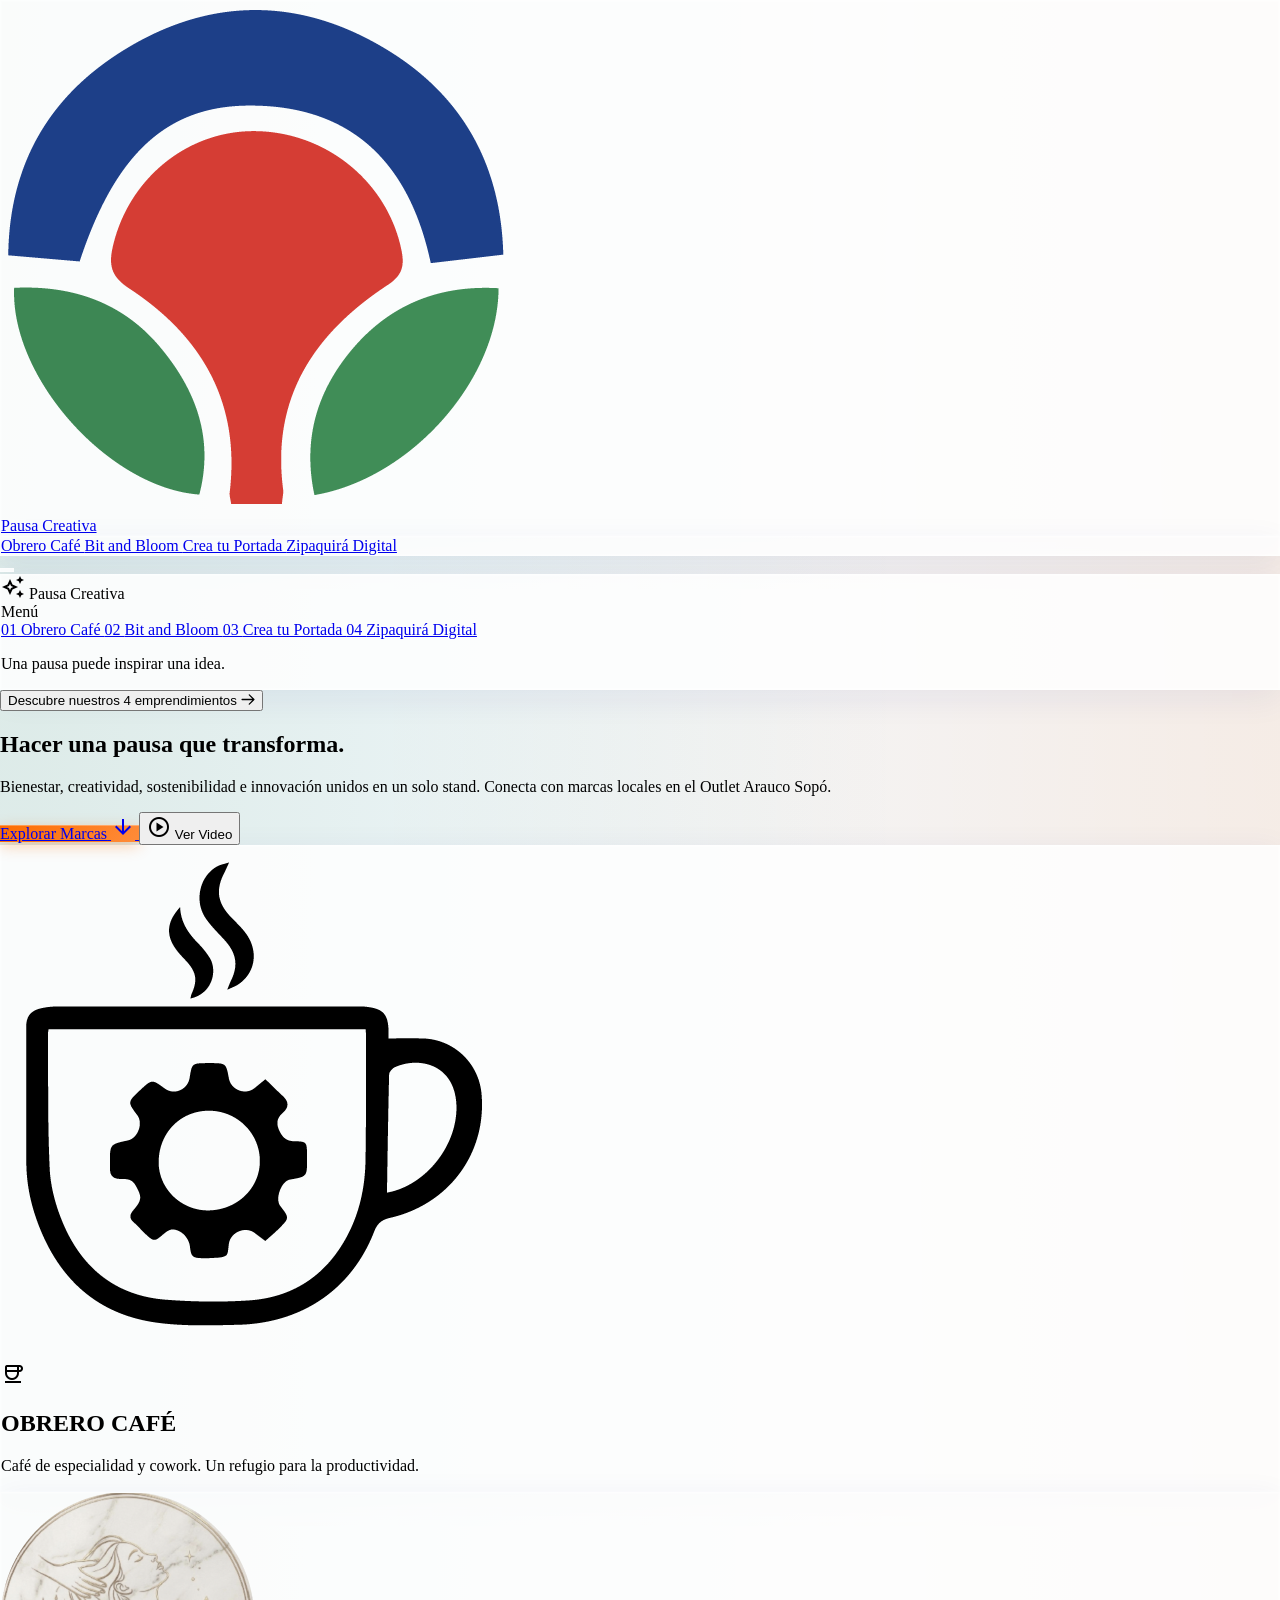
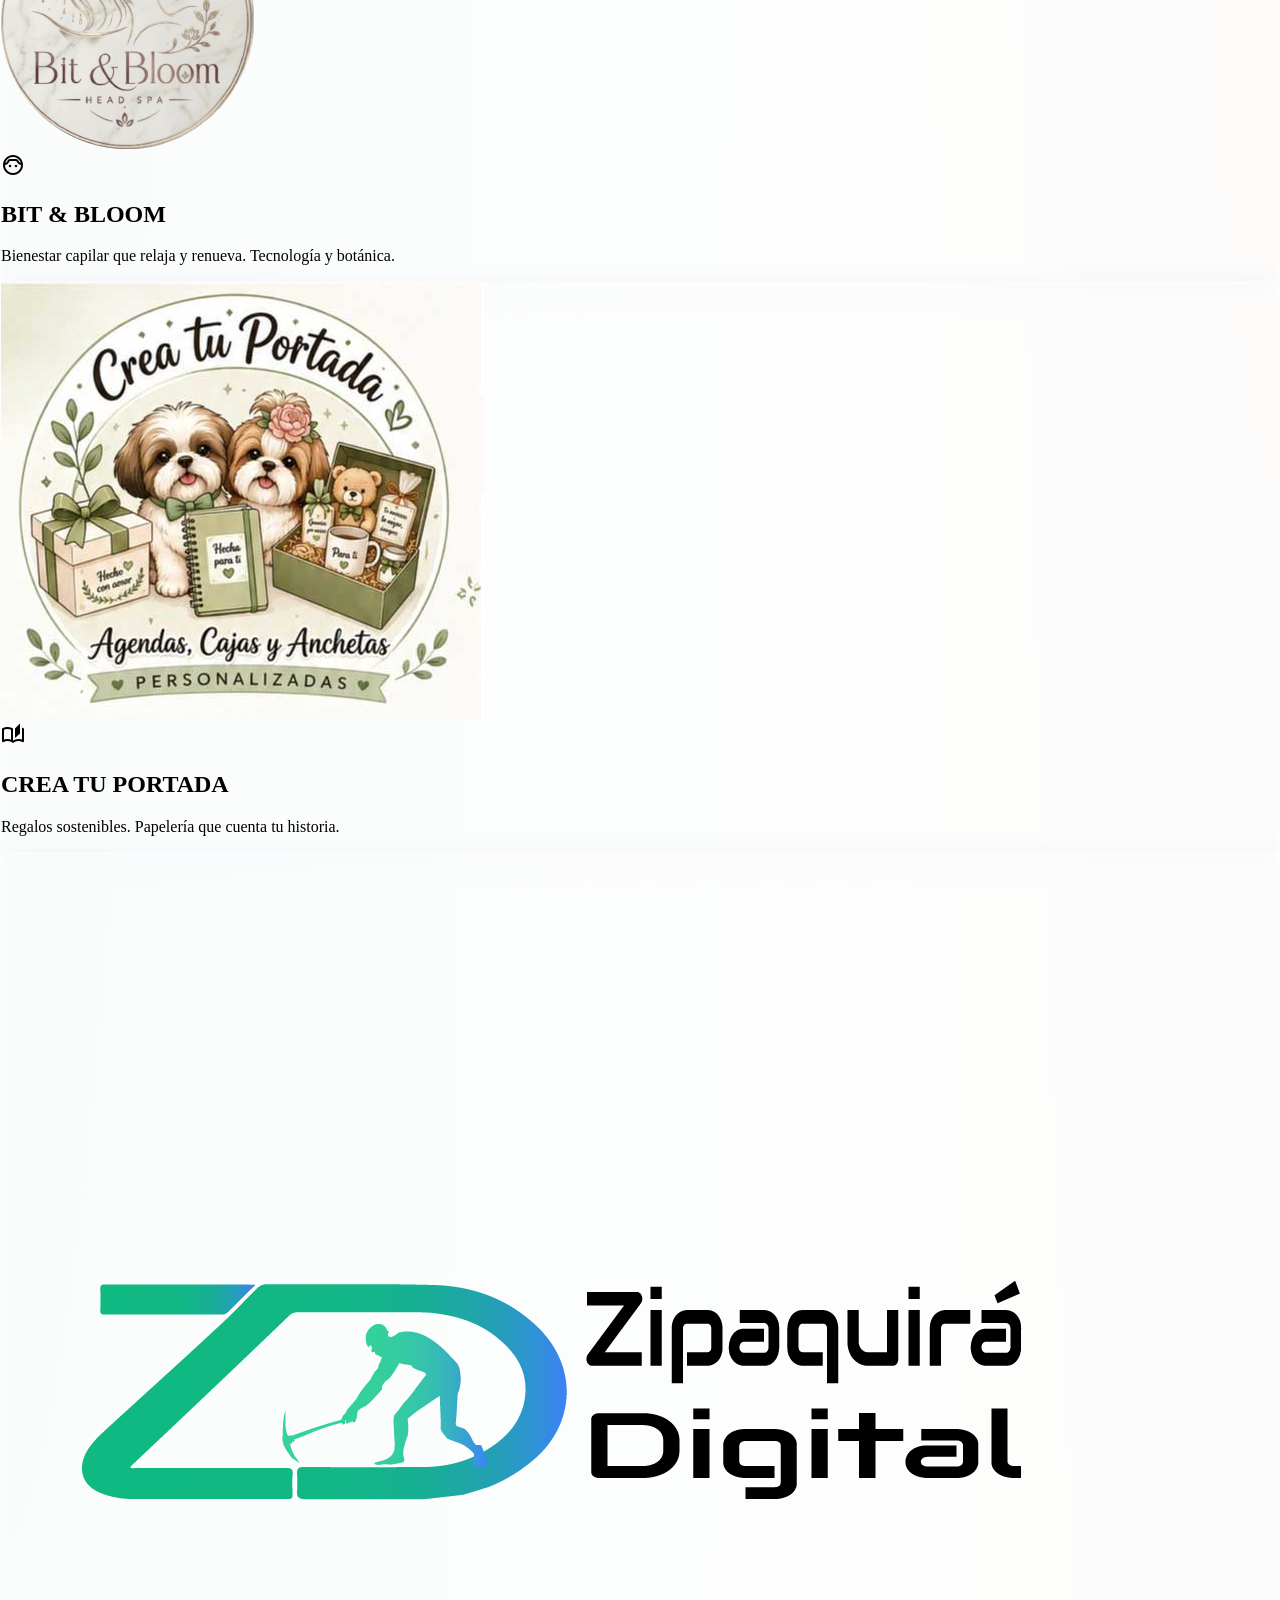
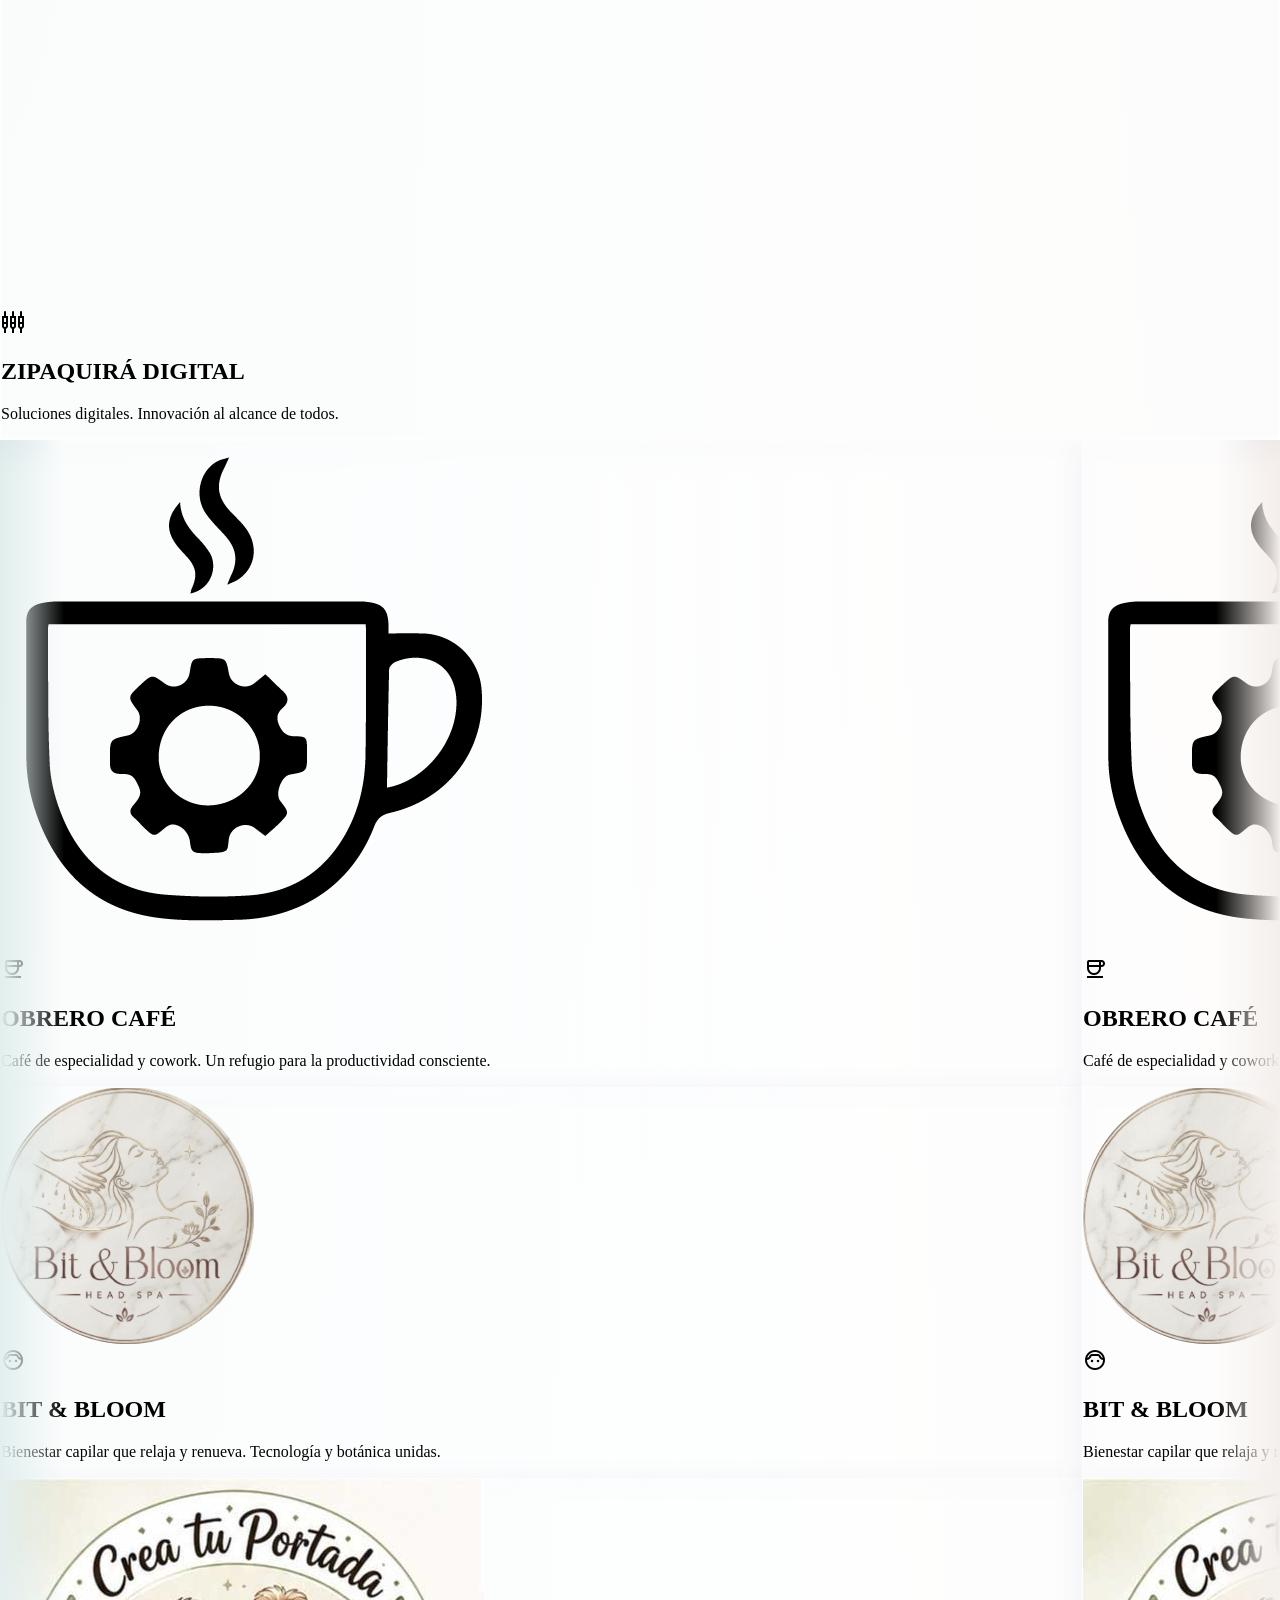
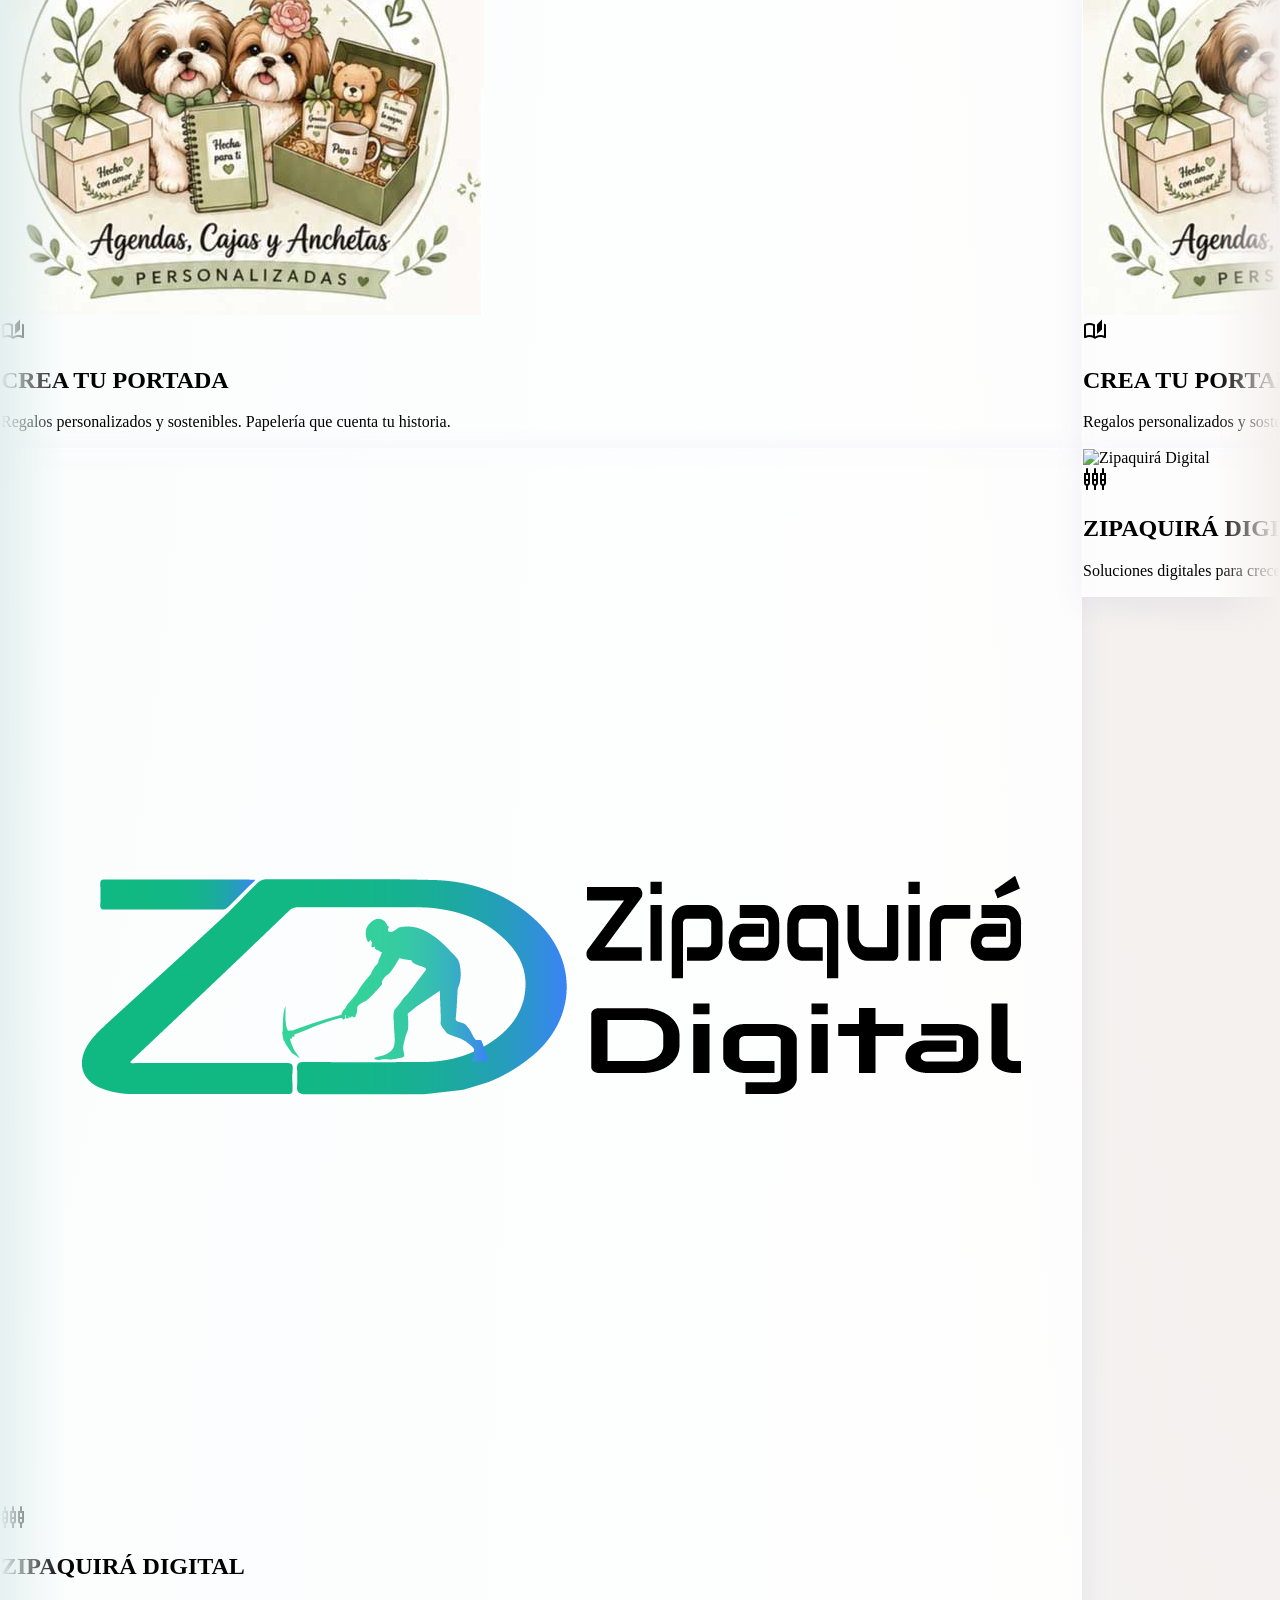
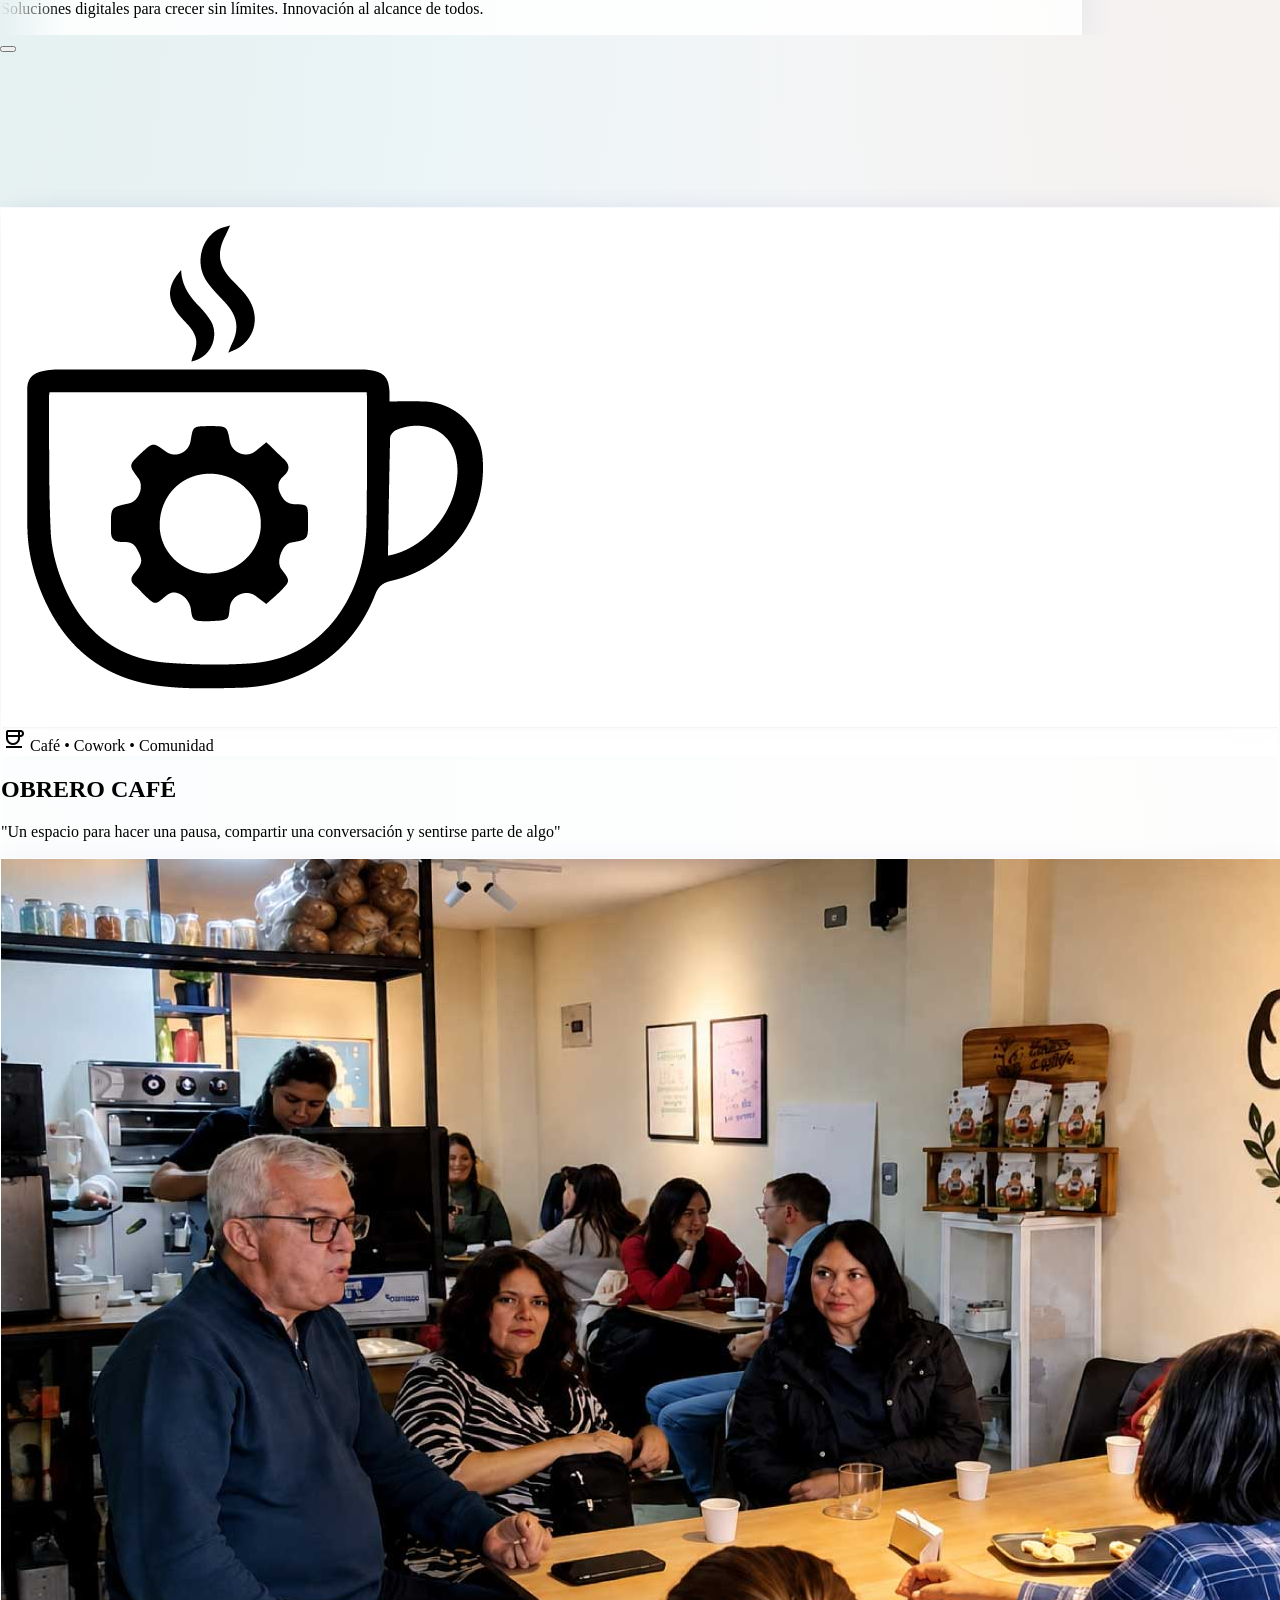
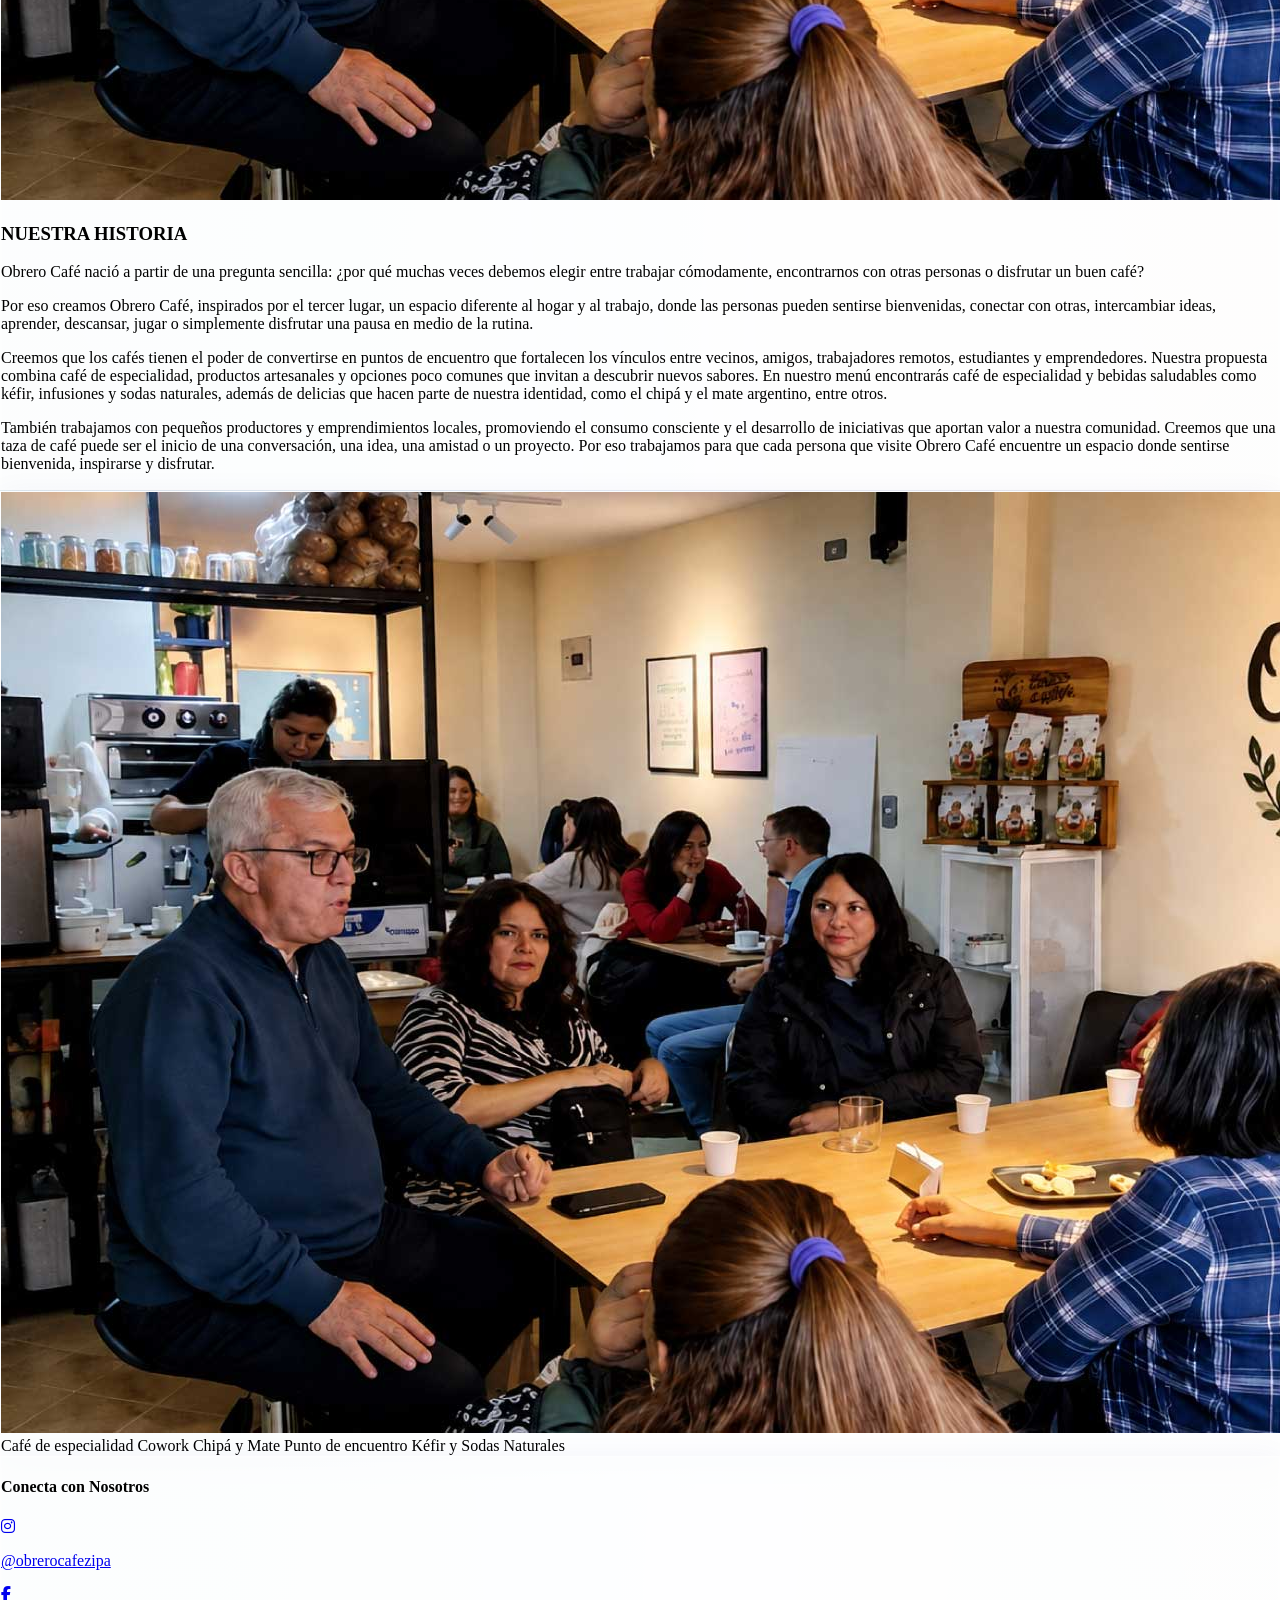
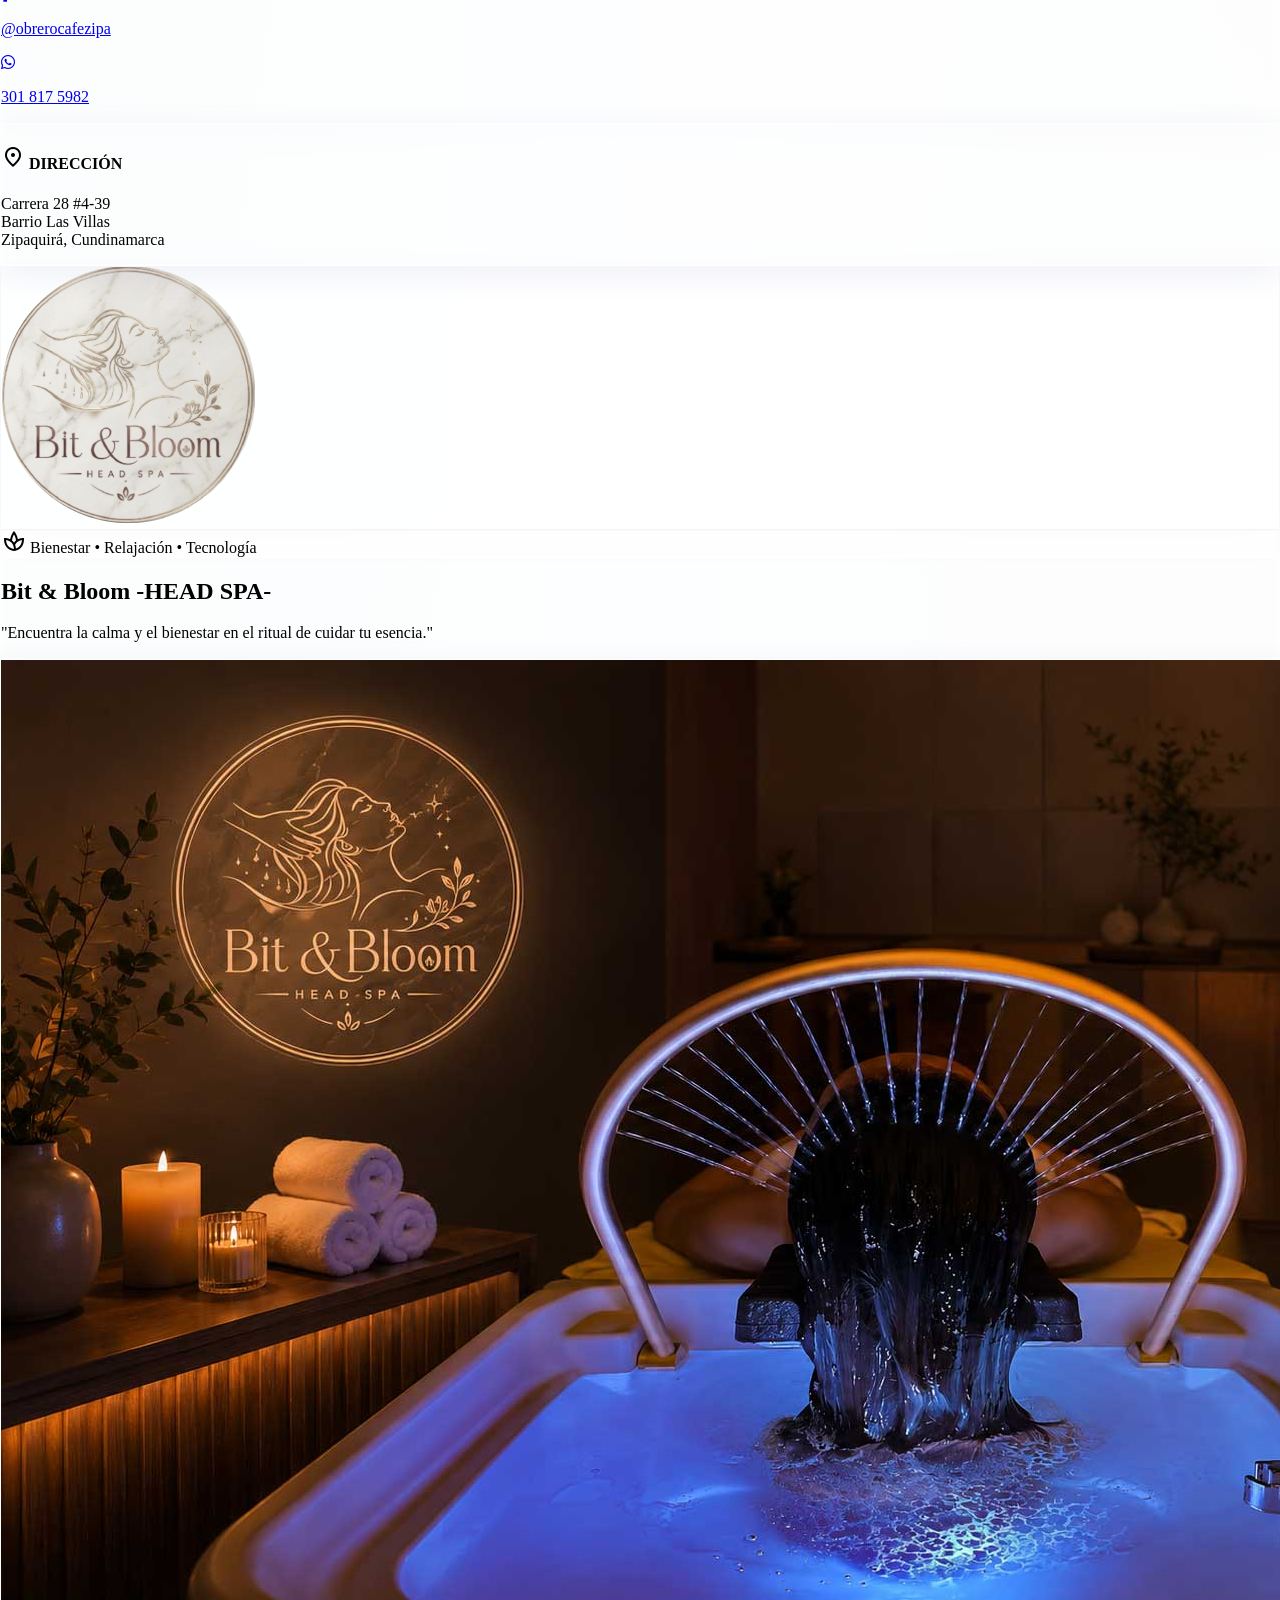
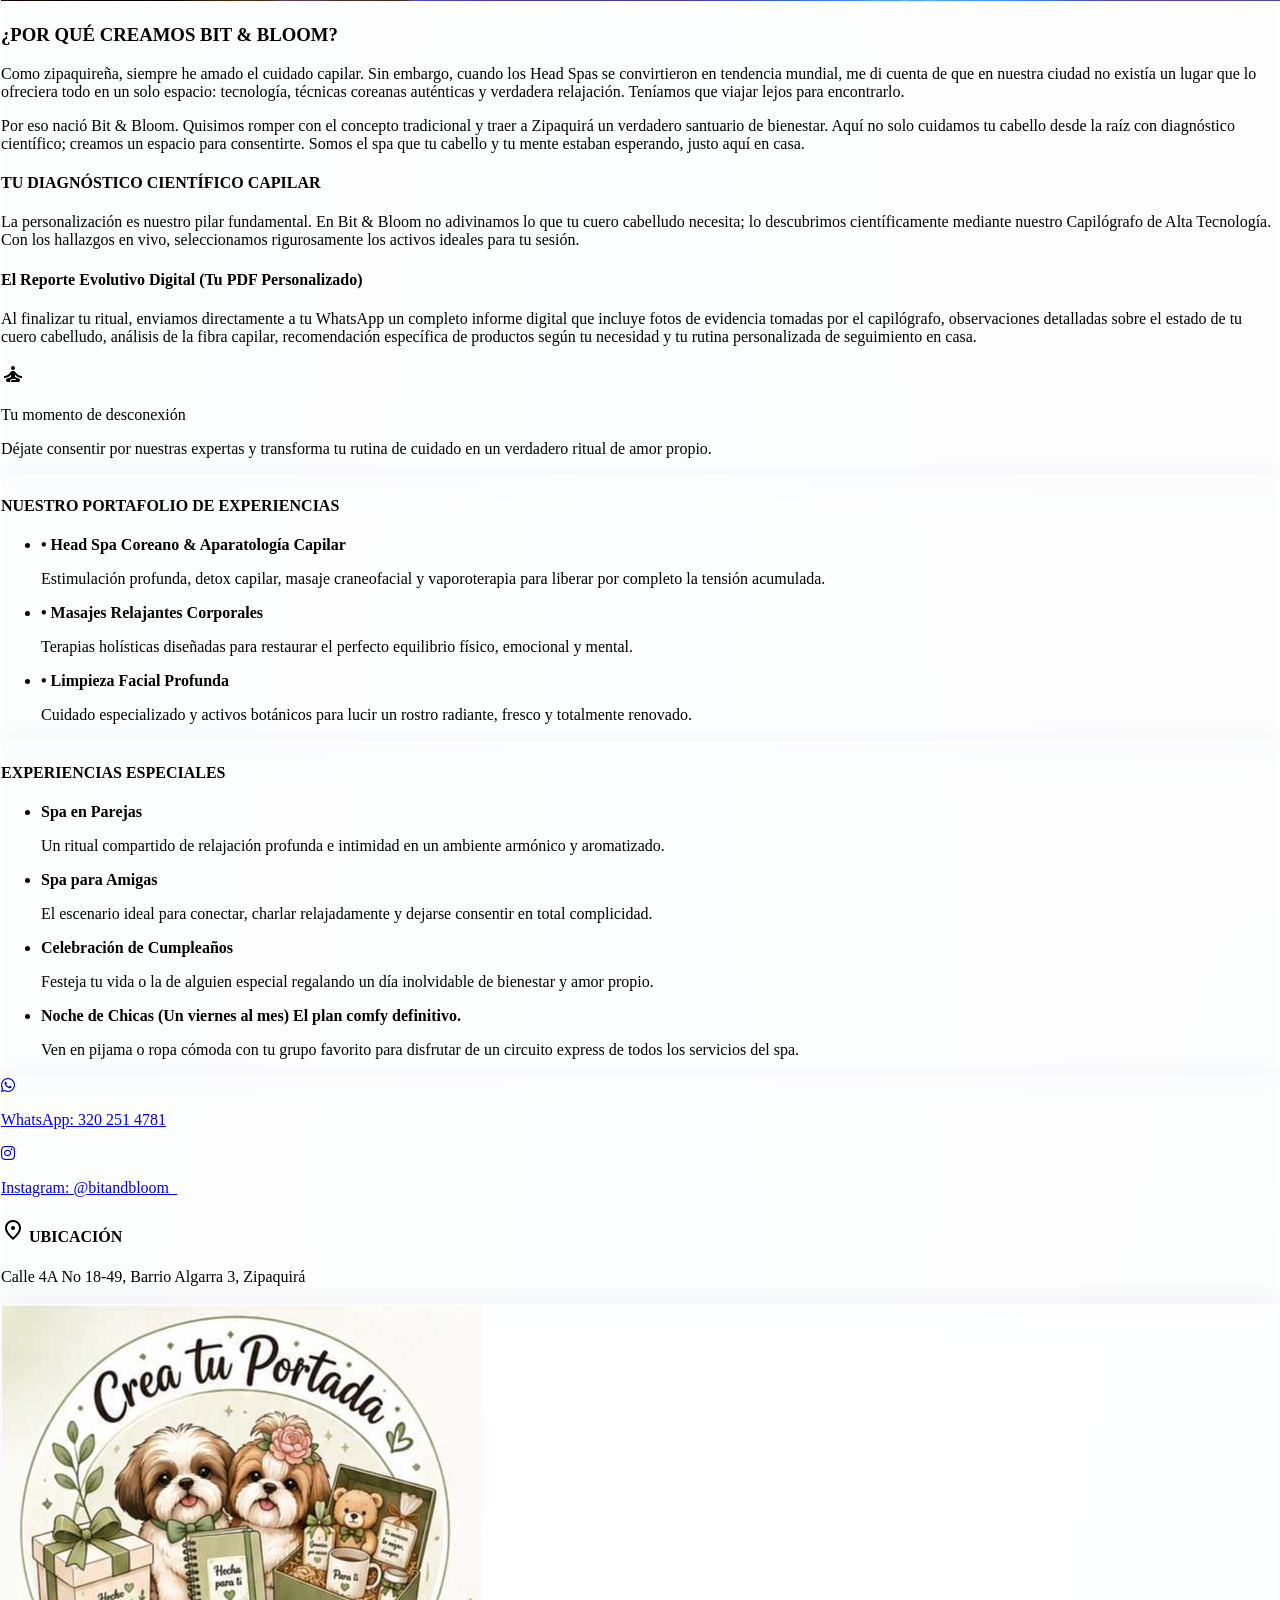
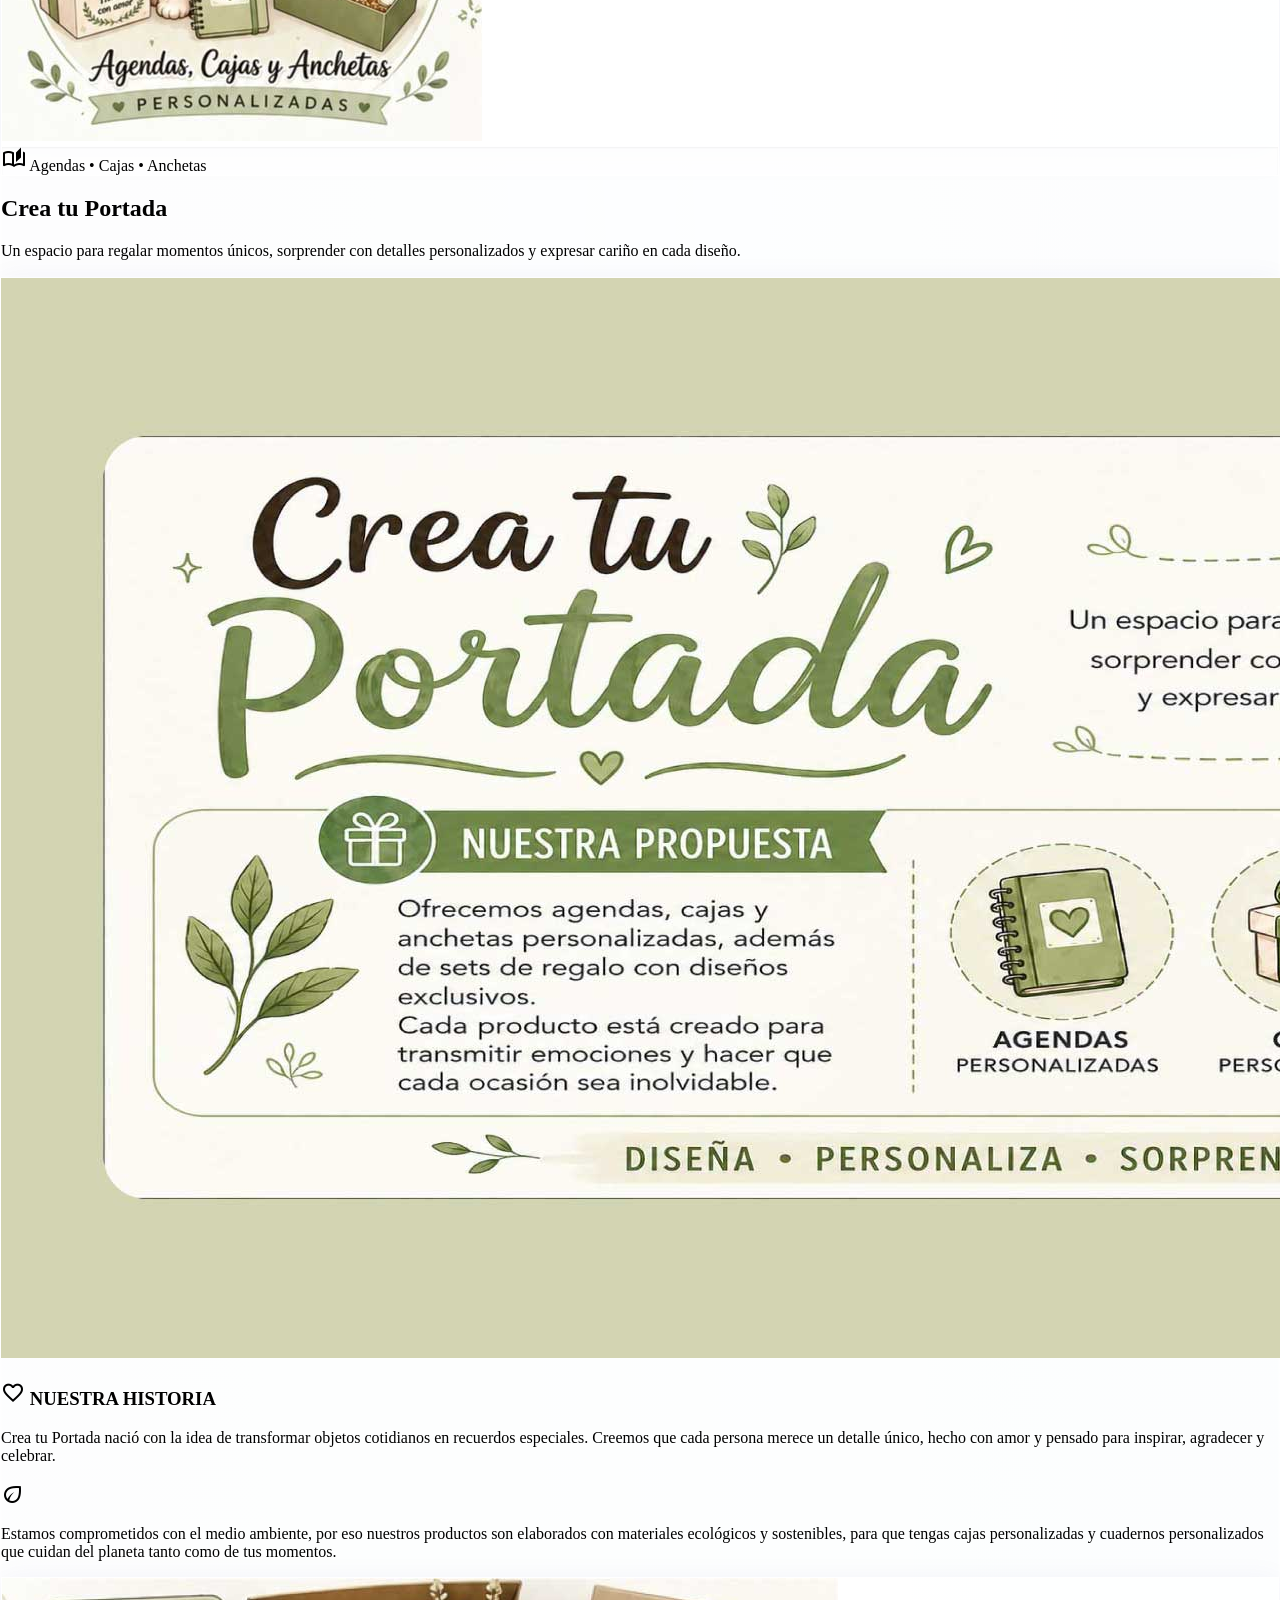
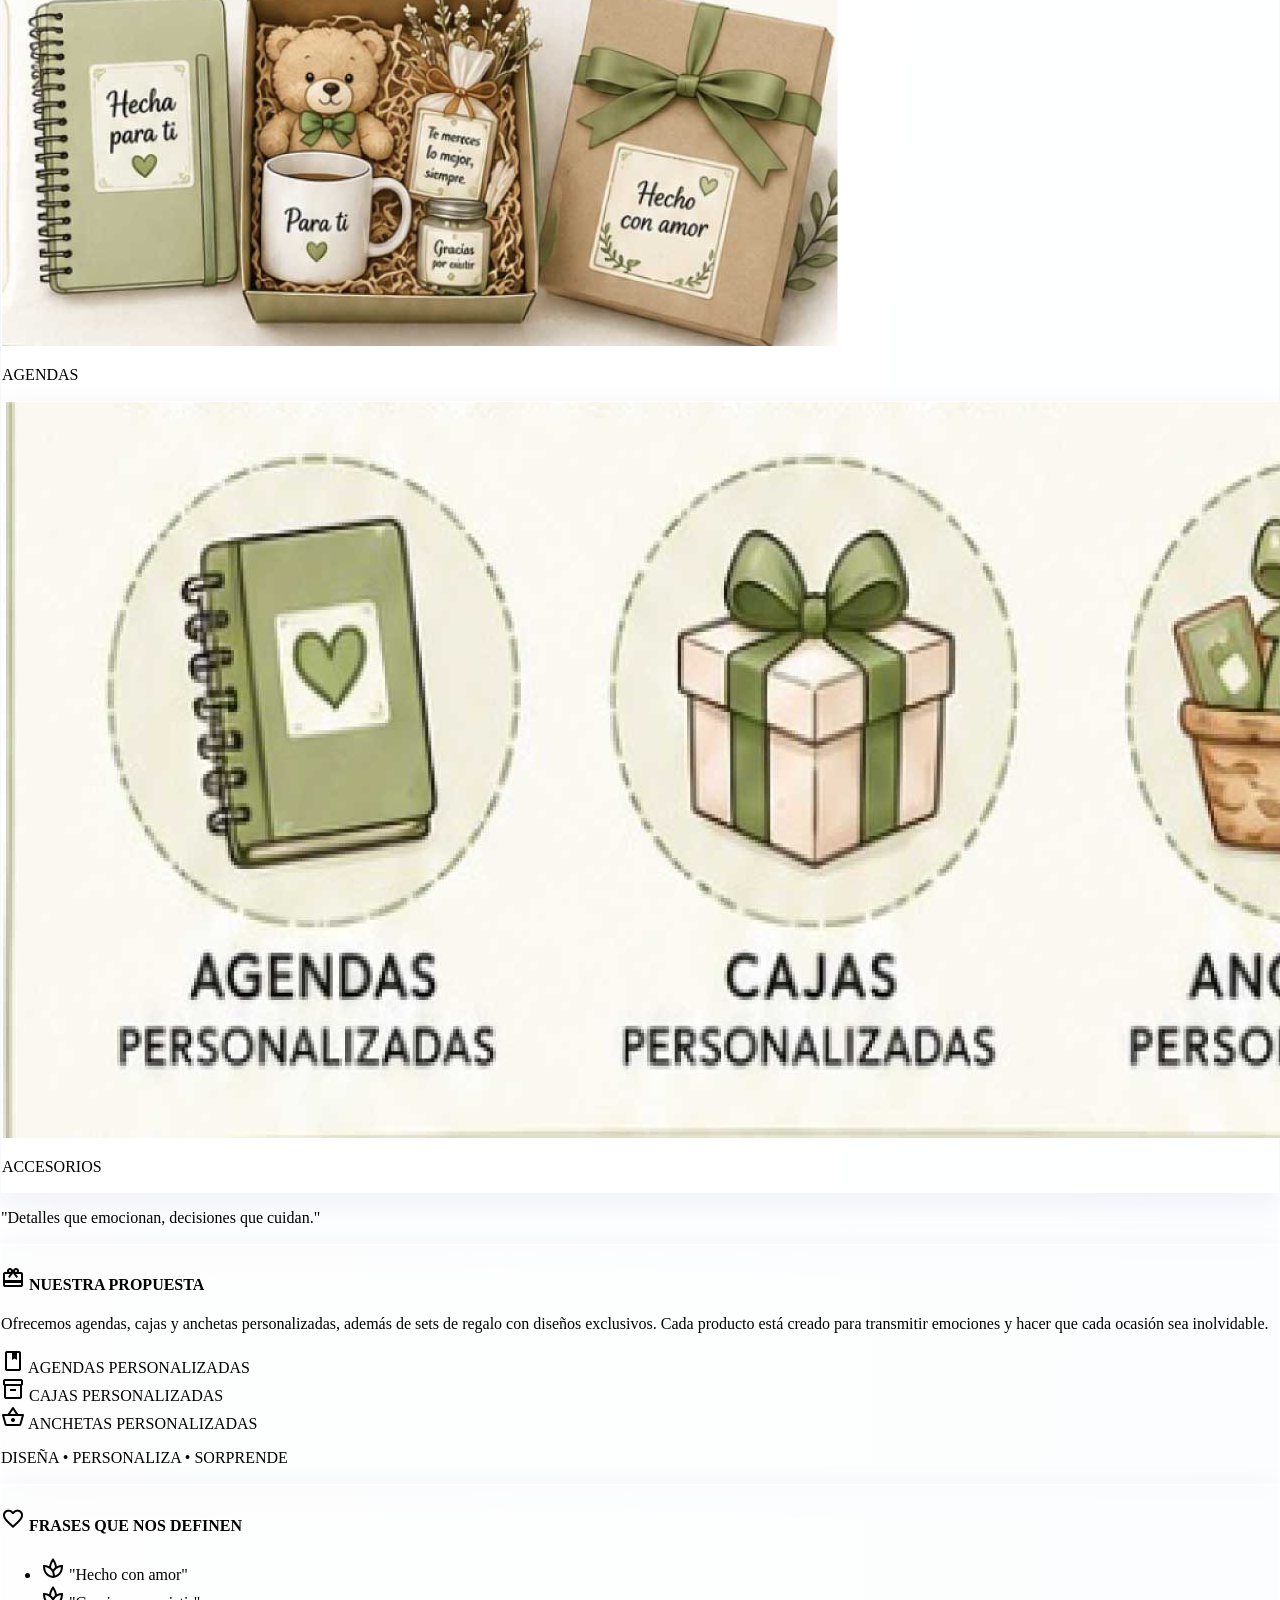
==== index.html @ 77bbbf48 "final" ====
<!DOCTYPE html>
<html class="scroll-smooth overflow-x-hidden w-full" lang="en">
<head>
    <meta charset="utf-8"/>
    <meta content="width=device-width, initial-scale=1.0" name="viewport"/>
    <title>Pausa Creativa | Bio-Digital Innovation</title>
    <link rel="stylesheet" href="https://cdnjs.cloudflare.com/ajax/libs/font-awesome/6.5.1/css/all.min.css">
    <link href="https://fonts.googleapis.com/css2?family=Plus+Jakarta+Sans:wght@400;600;700;800&family=Hanken+Grotesk:wght@400;600&display=swap" rel="stylesheet"/>
    <link href="https://fonts.googleapis.com/css2?family=Material+Symbols+Outlined:wght,FILL@100..700,0..1&display=swap" rel="stylesheet"/>
    <script src="https://cdn.tailwindcss.com?plugins=forms,container-queries"></script>
    <script id="tailwind-config">
        tailwind.config = {
            darkMode: "class",
            theme: {
                extend: {
                    "colors": {
                        "primary": "#0d631b",
                        "secondary": "#9f4200",
                        "surface": "#f4faff",
                        "on-surface": "#111d23",
                        "on-surface-variant": "#40493d",
                        "outline-variant": "#bfcaba",
                        "secondary-container": "#fd6c00",
                        "primary-container": "#2e7d32",
                        "background": "#f4faff"
                    },
                    "borderRadius": {
                        "DEFAULT": "0.25rem",
                        "lg": "0.5rem",
                        "xl": "1rem",
                        "2xl": "1.5rem",
                        "3xl": "2.5rem",
                        "full": "9999px"
                    },
                    "spacing": {
                        "unit": "8px",
                        "gutter": "24px",
                        "margin-mobile": "16px",
                        "max-width": "1280px",
                        "margin-desktop": "64px"
                    },
                    "fontFamily": {
                        "body-lg": ["Hanken Grotesk"],
                        "title-md": ["Plus Jakarta Sans"],
                        "caption": ["Hanken Grotesk"],
                        "body-md": ["Hanken Grotesk"],
                        "headline-lg-mobile": ["Plus Jakarta Sans"],
                        "label-md": ["Hanken Grotesk"],
                        "display-lg": ["Plus Jakarta Sans"],
                        "headline-lg": ["Plus Jakarta Sans"]
                    },
                    "fontSize": {
                        "body-lg": ["18px", {"lineHeight": "28px", "fontWeight": "400"}],
                        "title-md": ["20px", {"lineHeight": "28px", "fontWeight": "600"}],
                        "caption": ["12px", {"lineHeight": "16px", "fontWeight": "400"}],
                        "body-md": ["16px", {"lineHeight": "24px", "fontWeight": "400"}],
                        "headline-lg-mobile": ["28px", {"lineHeight": "36px", "fontWeight": "600"}],
                        "label-md": ["14px", {"lineHeight": "20px", "letterSpacing": "0.05em", "fontWeight": "600"}],
                        "display-lg": ["48px", {"lineHeight": "56px", "letterSpacing": "-0.02em", "fontWeight": "700"}],
                        "headline-lg": ["32px", {"lineHeight": "40px", "fontWeight": "600"}]
                    }
                }
            }
        }
    </script>
<style>
/* =========================
   BASE SCROLL FLUIDO
========================= */

* {
    scroll-behavior: smooth;
    box-sizing: border-box;
}

html {
    width: 100%;
    max-width: 100%;
    overflow-x: hidden;
    overflow-y: auto;
    scrollbar-width: none;
    -ms-overflow-style: none;
}

body {
    width: 100%;
    max-width: 100%;
    overflow-x: hidden;
    overflow-y: auto;
    -webkit-overflow-scrolling: touch;
    scroll-behavior: smooth;
    scrollbar-width: none;
    -ms-overflow-style: none;
    margin: 0;
    padding: 0;
}

/* Ocultar scrollbar sin romper scroll */
html::-webkit-scrollbar,
body::-webkit-scrollbar {
    width: 0;
    height: 0;
    display: none;
}

/* Modal lock */
html.modal-open,
body.modal-open {
    overflow: hidden !important;
}

/* =========================
   OPTIMIZACIÓN DE RENDIMIENTO (CLAVE PARA TU “FRENO”)
========================= */

.obrero-animate,
.zipaquira-animate,
.footer-reveal {
    will-change: transform, opacity;
    transform: translate3d(0, 0, 0);
}

/* IMPORTANTE: evitar sobreuso de will-change global */
* {
    will-change: auto;
}

/* =========================
   GLASSMORPHISM (CORREGIDO SIN DUPLICADOS)
========================= */

.glass-card {
    background: rgba(255, 255, 255, 0.85);
    border: 1px solid rgba(255, 255, 255, 0.4);
    box-shadow: 0 8px 32px rgba(31, 38, 135, 0.07),
                inset 0 0 0 1px rgba(255, 255, 255, 0.2);
}

.glass-nav {
    background: rgba(244, 250, 255, 0.8);
    backdrop-filter: blur(15px);
    -webkit-backdrop-filter: blur(15px);
    border-bottom: 1px solid rgba(255, 255, 255, 0.3);
}

/* =========================
   BACKGROUND & UI
========================= */

.mesh-gradient {
    background-color: #f4faff;
    background-image: 
        radial-gradient(at 0% 0%, rgba(13, 99, 27, 0.1) 0px, transparent 50%),
        radial-gradient(at 100% 0%, rgba(253, 108, 0, 0.1) 0px, transparent 50%),
        radial-gradient(at 100% 100%, rgba(13, 99, 27, 0.05) 0px, transparent 50%),
        radial-gradient(at 0% 100%, rgba(253, 108, 0, 0.05) 0px, transparent 50%);
}

.gradient-btn-orange {
    background: linear-gradient(135deg, #fd6c00 0%, #ff8c3a 100%);
    box-shadow: 0 4px 15px rgba(253, 108, 0, 0.3),
                inset 0 1px 0 rgba(255,255,255,0.3);
}

.gradient-btn-green {
    background: linear-gradient(135deg, #0d631b 0%, #2e7d32 100%);
    box-shadow: 0 4px 15px rgba(13, 99, 27, 0.3),
                inset 0 1px 0 rgba(255,255,255,0.3);
}

.ios-inner-shadow {
    box-shadow: inset 0 1px 2px rgba(0,0,0,0.05);
}

/* =========================
   SLIDER (OPTIMIZADO GPU)
========================= */

.slider-track {
    will-change: transform;
    transform: translate3d(0,0,0);
    display: flex;
    width: max-content;
    animation: infinite-scroll 35s linear infinite;
}

.slider-track:hover {
    animation-play-state: paused;
}

@keyframes infinite-scroll {
    0% { transform: translateX(0); }
    100% { transform: translateX(calc(-50% - 1rem)); }
}

.mask-slider {
    -webkit-mask-image: linear-gradient(to right, transparent, black 5%, black 95%, transparent);
    mask-image: linear-gradient(to right, transparent, black 5%, black 95%, transparent);
}

/* =========================
   ANIMACIONES (SIN BLOQUEAR SCROLL)
========================= */

.obrero-animate {
    opacity: 0;
    transform: translate3d(0, 30px, 0);
    transition: opacity 1s ease-out, transform 1s ease-out;
}

.obrero-animate.animate-visible {
    opacity: 1;
    transform: translate3d(0, 0, 0);
}

.delay-200 { transition-delay: 200ms; }
.delay-400 { transition-delay: 400ms; }
.delay-600 { transition-delay: 600ms; }

.zipaquira-animate {
    opacity: 0;
    transform: translate3d(0, 30px, 0);
    transition: opacity 1s ease-out, transform 1s ease-out;
}

.zipaquira-animate.animate-visible {
    opacity: 1;
    transform: translate3d(0, 0, 0);
}

.footer-reveal {
    opacity: 0;
    transform: translate3d(0, 50px, 0);
    transition: opacity 1.2s cubic-bezier(0.16, 1, 0.3, 1),
                transform 1.2s cubic-bezier(0.16, 1, 0.3, 1);
}

.footer-reveal.is-visible {
    opacity: 1;
    transform: translate3d(0, 0, 0);
}

/* =========================
   MARQUEE
========================= */

.marquee-container {
    display: flex;
    width: 200%;
    animation: scroll-marquee 25s linear infinite;
}

.marquee-container:hover {
    animation-play-state: paused;
}

@keyframes scroll-marquee {
    0% { transform: translateX(0); }
    100% { transform: translateX(-50%); }
}

/* =========================
   PEAK SAFARI FIX (scroll freno real)
========================= */

html, body {
    -webkit-font-smoothing: antialiased;
    text-rendering: optimizeSpeed;
}
</style>
</head>
<body class="bg-surface font-body-md text-on-surface mesh-gradient relative">
    <header class="px-4 lg:px-0 fixed top-0 left-0 w-full z-50 px-margin-mobile md:px-gutter pt-5">

    <nav class="relative max-w-[1210px] mx-auto flex items-center justify-between gap-4">

        <div class="nav-bubble nav-bubble-logo-only glass-card rounded-full px-5 py-2.5 flex items-center shadow-sm">

            <a href="#hero" class="nav-brand flex items-center gap-3 group" aria-label="Ir al inicio de Pausa Creativa">
                <span class="nav-brand-mark w-9 h-9 rounded-full overflow-hidden border-2 border-primary/50 group-hover:border-secondary transition-colors bg-white flex items-center justify-center">
                   <div class="bit-logo-ion w-full h-full p-1">
                        <img 
                            src="/logo-pagina.png" 
                            alt="Logo Pausa Creativa" 
                            loading="lazy" 
                            decoding="async" 
                            class="w-full h-full object-contain"
                        />
                    </div>
                </span>

                <span class="nav-brand-text font-display-lg text-lg font-bold text-primary group-hover:text-orange-500 transition-colors">
                    Pausa Creativa
                </span>
            </a>

        </div>

        <div class="nav-bubble nav-bubble-projects hidden md:flex items-center gap-1 glass-card rounded-full px-2 py-1.5 shadow-sm">

            <a href="#obrero-cafe" class="nav-pill-link px-4 py-2 rounded-full font-label-md font-bold text-on-surface hover:text-primary hover:bg-primary/10 transition-all">
                Obrero Café
            </a>

            <a href="#bit-bloom" class="nav-pill-link px-4 py-2 rounded-full font-label-md font-bold text-on-surface hover:text-orange-500 hover:bg-orange-500/10 transition-all">
                Bit and Bloom
            </a>

            <a href="#crea-portada" class="nav-pill-link px-4 py-2 rounded-full font-label-md font-bold text-on-surface hover:text-primary hover:bg-primary/10 transition-all">
                Crea tu Portada
            </a>

            <a href="#zipaquira-digital" class="nav-pill-link px-4 py-2 rounded-full font-label-md font-bold text-on-surface hover:text-orange-500 hover:bg-orange-500/10 transition-all">
                Zipaquirá Digital
            </a>

        </div>

        <button class="mobile-menu-button md:hidden glass-card p-3.5 rounded-full flex flex-col justify-center gap-1.5 text-primary hover:text-secondary transition-colors shadow-sm focus:outline-none" id="mobileMenuButton" type="button" aria-label="Abrir menú" aria-expanded="false">
            <span class="hamburger-line hamburger-line-one w-5 h-[2px] bg-current rounded-full transition-all"></span>
            <span class="hamburger-line hamburger-line-two w-5 h-[2px] bg-current rounded-full transition-all"></span>
        </button>

        <div class="mobile-menu-panel hidden absolute top-[120%] left-0 w-full glass-card rounded-3xl p-6 shadow-xl flex-col gap-6" id="mobileMenuPanel">

            <div class="mobile-menu-header flex justify-between items-center border-b border-white/30 pb-4">

                <div class="mobile-menu-brand flex items-center gap-2 font-display-lg text-lg font-bold text-primary">
                    <span class="nav-brand-mark flex items-center">
                        <span class="material-symbols-outlined text-secondary">
                            auto_awesome
                        </span>
                    </span>

                    <span>
                        Pausa Creativa
                    </span>
                </div>

                <span class="mobile-menu-label font-label-md text-xs uppercase tracking-[0.2em] font-bold text-secondary">
                    Menú
                </span>

            </div>

            <div class="mobile-menu-links flex flex-col gap-2">

                <a href="#obrero-cafe" class="mobile-menu-link group flex items-center gap-4 p-3.5 rounded-2xl hover:bg-primary/10 transition-colors">
                    <span class="mobile-link-number font-display-lg font-bold text-primary group-hover:text-secondary transition-colors">
                        01
                    </span>

                    <span class="font-display-lg text-lg font-bold text-on-surface group-hover:text-primary transition-colors">
                        Obrero Café
                    </span>
                </a>

                <a href="#bit-bloom" class="mobile-menu-link group flex items-center gap-4 p-3.5 rounded-2xl hover:bg-secondary/10 transition-colors">
                    <span class="mobile-link-number font-display-lg font-bold text-secondary group-hover:text-primary transition-colors">
                        02
                    </span>

                    <span class="font-display-lg text-lg font-bold text-on-surface group-hover:text-secondary transition-colors">
                        Bit and Bloom
                    </span>
                </a>

                <a href="#crea-portada" class="mobile-menu-link group flex items-center gap-4 p-3.5 rounded-2xl hover:bg-primary/10 transition-colors">
                    <span class="mobile-link-number font-display-lg font-bold text-primary group-hover:text-secondary transition-colors">
                        03
                    </span>

                    <span class="font-display-lg text-lg font-bold text-on-surface group-hover:text-primary transition-colors">
                        Crea tu Portada
                    </span>
                </a>

                <a href="#zipaquira-digital" class="mobile-menu-link group flex items-center gap-4 p-3.5 rounded-2xl hover:bg-secondary/10 transition-colors">
                    <span class="mobile-link-number font-display-lg font-bold text-secondary group-hover:text-primary transition-colors">
                        04
                    </span>

                    <span class="font-display-lg text-lg font-bold text-on-surface group-hover:text-secondary transition-colors">
                        Zipaquirá Digital
                    </span>
                </a>

            </div>

            <div class="mobile-menu-footer mt-2 pt-4 border-t border-white/30 text-center">
                <p class="font-body-md text-sm text-primary italic">
                    Una pausa puede inspirar una idea.
                </p>
            </div>

        </div>

    </nav>

</header>


<main class="pt-0 overflow-visible">
    <section id="hero" class="relative min-h-screen flex flex-col items-center justify-start pt-32 md:pt-32 pb-12 overflow-visible w-full">
        <div class="absolute top-0 right-0 w-[500px] h-[500px] bg-primary/10 blur-[60px] rounded-full -translate-y-1/2 translate-x-1/4 pointer-events-none"></div>
        <div class="absolute bottom-0 left-0 w-[400px] h-[400px] bg-secondary/10 blur-[60px] rounded-full translate-y-1/2 -translate-x-1/4 pointer-events-none"></div>

        <div class="relative z-10 flex-grow flex flex-col items-center w-full">
            
            <div class="max-w-[1280px] mx-auto px-4 sm:px-6 flex flex-col items-center w-full">
                <button class="mb-8 flex items-center space-x-3 border border-primary/30 bg-white/50 backdrop-blur-sm text-primary font-label-md rounded-full px-4 pr-1.5 py-1.5 hover:bg-primary/10 transition-all shadow-sm">
                    <span class="text-sm tracking-wide">Descubre nuestros 4 emprendimientos</span>
                    <span class="flex items-center justify-center w-7 h-7 rounded-full bg-primary text-white shadow-md">
                        <svg width="14" height="11" viewBox="0 0 16 13" fill="none" xmlns="http://www.w3.org/2000/svg">
                            <path d="M1 6.5h14M9.5 1 15 6.5 9.5 12" stroke="currentColor" stroke-width="1.5" stroke-linecap="round" stroke-linejoin="round" />
                        </svg>
                    </span>
                </button>

                <h1 class="text-center text-on-surface font-display-lg text-4xl sm:text-5xl md:text-[64px] max-w-4xl leading-[1.1] tracking-tighter">
                    Hacer una pausa que 
                    <span class="text-transparent bg-clip-text bg-gradient-to-r from-secondary to-secondary-container">transforma.</span>
                </h1>

                <p class="mt-6 text-center text-on-surface-variant font-body-lg text-lg sm:text-xl max-w-2xl leading-relaxed">
                    Bienestar, creatividad, sostenibilidad e innovación unidos en un solo stand. Conecta con marcas locales en el Outlet Arauco Sopó.
                </p>

                <div class="mt-8 flex flex-col sm:flex-row items-center gap-4 mb-16">
                    <a href="#obrero-cafe" class="gradient-btn-orange text-white px-8 py-4 rounded-3xl font-bold font-label-md flex items-center gap-2 hover:scale-105 transition-transform shadow-[0_10px_30px_rgba(253,108,0,0.3)]">
                        <span>Explorar Marcas</span>
                        <span class="material-symbols-outlined text-[20px]">arrow_downward</span>
                    </a>
                    
                    <button id="open-video" class="px-8 py-4 rounded-3xl font-bold font-label-md text-primary bg-primary/5 border border-primary/20 hover:bg-primary/10 transition-colors flex items-center gap-2 cursor-pointer z-20">
                        <span class="material-symbols-outlined text-[20px]">play_circle</span>
                        <span>Ver Video</span>
                    </button>
                </div>
            </div>

            <div class="block lg:hidden w-full max-w-lg px-4 space-y-4 pb-8">
                <div class="card-mobile-anim opacity-0 translate-x-24 glass-card rounded-3xl overflow-hidden flex flex-row h-full group border-[2px] border-white/50 transition-all duration-[800ms] ease-out">
                    <div class="w-1/3 min-h-[120px] overflow-hidden bg-white/50 relative shrink-0">
                        <img class="w-full h-full object-contain absolute inset-0 group-hover:scale-105 transition-transform duration-500" src="/logobrero.png"/>
                    </div>
                    <div class="w-2/3 p-4 flex flex-col justify-center space-y-1.5">
                        <div class="flex items-center gap-1.5 text-on-surface">
                            <span class="material-symbols-outlined text-xl">coffee</span>
                            <h2 class="font-display-lg text-base font-bold tracking-tight leading-tight">OBRERO CAFÉ</h2>
                        </div>
                        <p class="text-on-surface-variant font-body-md text-xs leading-snug line-clamp-3">Café de especialidad y cowork. Un refugio para la productividad.</p>
                    </div>
                </div>

                <div class="card-mobile-anim opacity-0 -translate-x-24 glass-card rounded-3xl overflow-hidden flex flex-row h-full group border-[2px] border-white/50 transition-all duration-[800ms] ease-out">
                    <div class="w-1/3 min-h-[120px] overflow-hidden bg-white/50 relative shrink-0">
                        <img class="w-full h-full object-contain absolute inset-0 group-hover:scale-105 transition-transform duration-500" src="/logo-spa.png" alt="Bit & Bloom"/>
                    </div>
                    <div class="w-2/3 p-4 flex flex-col justify-center space-y-1.5">
                        <div class="flex items-center gap-1.5 text-secondary">
                            <span class="material-symbols-outlined text-xl">face_6</span>
                            <h2 class="font-display-lg text-base font-bold tracking-tight leading-tight">BIT & BLOOM</h2>
                        </div>
                        <p class="text-on-surface-variant font-body-md text-xs leading-snug line-clamp-3">Bienestar capilar que relaja y renueva. Tecnología y botánica.</p>
                    </div>
                </div>

                <div class="card-mobile-anim opacity-0 translate-x-24 glass-card rounded-3xl overflow-hidden flex flex-row h-full group border-[2px] border-white/50 transition-all duration-[800ms] ease-out">
                    <div class="w-1/3 min-h-[120px] overflow-hidden bg-white/50 relative shrink-0">
                        <img class="w-full h-full object-contain absolute inset-0 group-hover:scale-105 transition-transform duration-500" src="/logoportada.jpg" alt="Crea tu Portada"/>
                    </div>
                    <div class="w-2/3 p-4 flex flex-col justify-center space-y-1.5">
                        <div class="flex items-center gap-1.5 text-primary">
                            <span class="material-symbols-outlined text-xl">auto_stories</span>
                            <h2 class="font-display-lg text-base font-bold tracking-tight leading-tight">CREA TU PORTADA</h2>
                        </div>
                        <p class="text-on-surface-variant font-body-md text-xs leading-snug line-clamp-3">Regalos sostenibles. Papelería que cuenta tu historia.</p>
                    </div>
                </div>

                <div class="card-mobile-anim opacity-0 -translate-x-24 glass-card rounded-3xl overflow-hidden flex flex-row h-full group border-[2px] border-white/50 transition-all duration-[800ms] ease-out">
                    <div class="w-1/3 min-h-[120px] overflow-hidden bg-white/50 relative shrink-0">
                        <img class="w-full h-full object-contain absolute inset-0 group-hover:scale-105 transition-transform duration-500" src="/logozipaquira.png" alt="Zipaquirá Digital"/>
                    </div>
                    <div class="w-2/3 p-4 flex flex-col justify-center space-y-1.5">
                        <div class="flex items-center gap-1.5 text-on-surface">
                            <span class="material-symbols-outlined text-xl">settings_input_component</span>
                            <h2 class="font-display-lg text-base font-bold tracking-tight leading-tight">ZIPAQUIRÁ DIGITAL</h2>
                        </div>
                        <p class="text-on-surface-variant font-body-md text-xs leading-snug line-clamp-3">Soluciones digitales. Innovación al alcance de todos.</p>
                    </div>
                </div>
            </div>

            <div class="hidden lg:block w-full overflow-hidden mask-slider relative">
                <div class="slider-track gap-8 py-4">
                    
                    <div class="flex gap-8 shrink-0">
                        <div class="w-[480px] shrink-0 glass-card rounded-[2rem] overflow-hidden flex flex-row h-full group border-[2px] border-white/50 hover:shadow-xl hover:border-primary/40 transition-all duration-300 cursor-pointer">
                            <div class="w-2/5 overflow-hidden bg-white/50 relative shrink-0">
                                <img class="w-full h-full object-contain absolute inset-0 group-hover:scale-105 transition-transform duration-500" src="/logobrero.png" alt="Obrero Café"/>
                            </div>
                            <div class="w-3/5 p-6 flex flex-col justify-center space-y-3 whitespace-normal">
                                <div class="flex items-center gap-2 text-on-surface group-hover:text-primary transition-colors">
                                    <span class="material-symbols-outlined text-2xl">coffee</span>
                                    <h2 class="font-display-lg text-xl font-bold tracking-tight">OBRERO CAFÉ</h2>
                                </div>
                                <p class="text-on-surface-variant font-body-md text-sm">Café de especialidad y cowork. Un refugio para la productividad consciente.</p>
                            </div>
                        </div>

                        <div class="w-[480px] shrink-0 glass-card rounded-[2rem] overflow-hidden flex flex-row h-full group border-[2px] border-white/50 hover:shadow-xl hover:border-secondary/40 transition-all duration-300 cursor-pointer">
                            <div class="w-2/5 overflow-hidden bg-white/50 relative shrink-0">
                                <img class="w-full h-full object-contain absolute inset-0 group-hover:scale-105 transition-transform duration-500" src="/logo-spa.png" alt="Bit & Bloom"/>
                            </div>
                            <div class="w-3/5 p-6 flex flex-col justify-center space-y-3 whitespace-normal">
                                <div class="flex items-center gap-2 text-secondary">
                                    <span class="material-symbols-outlined text-2xl">face_6</span>
                                    <h2 class="font-display-lg text-xl font-bold tracking-tight">BIT & BLOOM</h2>
                                </div>
                                <p class="text-on-surface-variant font-body-md text-sm">Bienestar capilar que relaja y renueva. Tecnología y botánica unidas.</p>
                            </div>
                        </div>

                        <div class="w-[480px] shrink-0 glass-card rounded-[2rem] overflow-hidden flex flex-row h-full group border-[2px] border-white/50 hover:shadow-xl hover:border-primary/40 transition-all duration-300 cursor-pointer">
                            <div class="w-2/5 overflow-hidden bg-white/50 relative shrink-0">
                                <img class="w-full h-full object-contain absolute inset-0 group-hover:scale-105 transition-transform duration-500" src="/logoportada.jpg" alt="Crea tu Portada"/>
                            </div>
                            <div class="w-3/5 p-6 flex flex-col justify-center space-y-3 whitespace-normal">
                                <div class="flex items-center gap-2 text-primary">
                                    <span class="material-symbols-outlined text-2xl">auto_stories</span>
                                    <h2 class="font-display-lg text-xl font-bold tracking-tight">CREA TU PORTADA</h2>
                                </div>
                                <p class="text-on-surface-variant font-body-md text-sm">Regalos personalizados y sostenibles. Papelería que cuenta tu historia.</p>
                            </div>
                        </div>

                        <div class="w-[480px] shrink-0 glass-card rounded-[2rem] overflow-hidden flex flex-row h-full group border-[2px] border-white/50 hover:shadow-xl hover:border-secondary/40 transition-all duration-300 cursor-pointer">
                            <div class="w-2/5 overflow-hidden bg-white/50 relative shrink-0">
                                <img class="w-full h-full object-contain absolute inset-0 group-hover:scale-105 transition-transform duration-500" src="/logozipaquira.png" alt="Zipaquirá Digital"/>
                            </div>
                            <div class="w-3/5 p-6 flex flex-col justify-center space-y-3 whitespace-normal">
                                <div class="flex items-center gap-2 text-on-surface group-hover:text-secondary transition-colors">
                                    <span class="material-symbols-outlined text-2xl">settings_input_component</span>
                                    <h2 class="font-display-lg text-xl font-bold tracking-tight">ZIPAQUIRÁ DIGITAL</h2>
                                </div>
                                <p class="text-on-surface-variant font-body-md text-sm">Soluciones digitales para crecer sin límites. Innovación al alcance de todos.</p>
                            </div>
                        </div>
                    </div>

                    <div class="flex gap-8 shrink-0">
                        <div aria-hidden="true" class="w-[480px] shrink-0 glass-card rounded-[2rem] overflow-hidden flex flex-row h-full border-[2px] border-white/50 transition-all duration-300">
                            <div class="w-2/5 overflow-hidden bg-white/50 relative shrink-0">
                                <img class="w-full h-full object-contain absolute inset-0" src="/logobrero.png" alt=""/>
                            </div>
                            <div class="w-3/5 p-6 flex flex-col justify-center space-y-3 whitespace-normal">
                                <div class="flex items-center gap-2 text-on-surface">
                                    <span class="material-symbols-outlined text-2xl">coffee</span>
                                    <h2 class="font-display-lg text-xl font-bold tracking-tight">OBRERO CAFÉ</h2>
                                </div>
                                <p class="text-on-surface-variant font-body-md text-sm">Café de especialidad y cowork. Un refugio para la productividad consciente.</p>
                            </div>
                        </div>

                        <div aria-hidden="true" class="w-[480px] shrink-0 glass-card rounded-[2rem] overflow-hidden flex flex-row h-full border-[2px] border-white/50 transition-all duration-300">
                            <div class="w-2/5 overflow-hidden bg-white/50 relative shrink-0">
                                <img class="w-full h-full object-contain absolute inset-0" src="/logo-spa.png" alt="Bit & Bloom"/>
                            </div>
                            <div class="w-3/5 p-6 flex flex-col justify-center space-y-3 whitespace-normal">
                                <div class="flex items-center gap-2 text-secondary">
                                    <span class="material-symbols-outlined text-2xl">face_6</span>
                                    <h2 class="font-display-lg text-xl font-bold tracking-tight">BIT & BLOOM</h2>
                                </div>
                                <p class="text-on-surface-variant font-body-md text-sm">Bienestar capilar que relaja y renueva. Tecnología y botánica unidas.</p>
                            </div>
                        </div>

                        <div aria-hidden="true" class="w-[480px] shrink-0 glass-card rounded-[2rem] overflow-hidden flex flex-row h-full border-[2px] border-white/50 transition-all duration-300">
                            <div class="w-2/5 overflow-hidden bg-white/50 relative shrink-0">
                                <img class="w-full h-full object-contain absolute inset-0" src="/logoportada.jpg" alt="Crea tu Portada"/>
                            </div>
                            <div class="w-3/5 p-6 flex flex-col justify-center space-y-3 whitespace-normal">
                                <div class="flex items-center gap-2 text-primary">
                                    <span class="material-symbols-outlined text-2xl">auto_stories</span>
                                    <h2 class="font-display-lg text-xl font-bold tracking-tight">CREA TU PORTADA</h2>
                                </div>
                                <p class="text-on-surface-variant font-body-md text-sm">Regalos personalizados y sostenibles. Papelería que cuenta tu historia.</p>
                            </div>
                        </div>

                        <div aria-hidden="true" class="w-[480px] shrink-0 glass-card rounded-[2rem] overflow-hidden flex flex-row h-full border-[2px] border-white/50 transition-all duration-300">
                            <div class="w-2/5 overflow-hidden bg-white/50 relative shrink-0">
                                <img class="w-full h-full object-contain absolute inset-0" src="/logozipaquirá.png" alt="Zipaquirá Digital"/>
                            </div>
                            <div class="w-3/5 p-6 flex flex-col justify-center space-y-3 whitespace-normal">
                                <div class="flex items-center gap-2 text-on-surface">
                                    <span class="material-symbols-outlined text-2xl">settings_input_component</span>
                                    <h2 class="font-display-lg text-xl font-bold tracking-tight">ZIPAQUIRÁ DIGITAL</h2>
                                </div>
                                <p class="text-on-surface-variant font-body-md text-sm">Soluciones digitales para crecer sin límites. Innovación al alcance de todos.</p>
                            </div>
                        </div>
                    </div>

                </div>
            </div>
        </div>

        <div id="video-modal" class="hidden fixed inset-0 z-[10000] bg-[#111d23]/95 backdrop-blur-md items-center justify-center transition-opacity duration-300 opacity-0 px-4">
            <button id="close-video" class="absolute top-4 right-4 md:top-8 md:right-8 text-white hover:text-primary transition-all z-[10010] p-2 cursor-pointer rounded-full bg-black/50 md:bg-transparent">
            </button>
            <div class="w-full max-w-[1000px] aspect-video bg-black rounded-2xl md:rounded-3xl overflow-hidden shadow-[0_0_50px_rgba(0,0,0,0.5)] border border-white/20 relative z-[10005]">
                <iframe id="video-iframe" class="w-full h-full absolute inset-0" src="" frameborder="0" allow="accelerometer; autoplay; clipboard-write; encrypted-media; gyroscope; picture-in-picture" allowfullscreen></iframe>
            </div>
        </div>
    </section>

<section class="py-24 md:py-40 relative overflow-visible " id="obrero-cafe">
    <div class="absolute -left-40 top-20 w-[600px] h-[600px] bg-primary/10 blur-[60px] rounded-full pointer-events-none"></div>
    <div class="absolute -right-40 bottom-20 w-[500px] h-[500px] bg-secondary/8 blur-[50px] rounded-full pointer-events-none"></div>

    <div class="max-w-[max-width] mx-auto px-margin-mobile md:px-margin-desktop relative z-10">
        
        <div class="glass-card rounded-3xl p-8 md:p-12 border border-white/60 shadow-lg flex flex-col md:flex-row items-center gap-10 mb-12 obrero-animate" id="obrero-header">
            
            <div class="w-full md:w-1/3 flex justify-center md:justify-start">
                <div class="w-48 h-48 md:w-56 md:h-56 rounded-full glass-card p-4 flex items-center justify-center border-2 border-primary/20 shadow-inner group overflow-hidden bg-white">
                    <img 
                        src="/logobrero.png" 
                        alt="Logo Obrero Café" 
                        class="w-full h-full object-contain group-hover:scale-110 transition-transform duration-500"
                    />
                </div>
            </div>

            <div class="w-full md:w-2/3 text-center md:text-left space-y-6">
                <div class="inline-flex items-center gap-3 px-6 py-2 glass-card text-primary rounded-full ios-inner-shadow">
                    <span class="material-symbols-outlined text-[20px]">coffee</span>
                    <span class="font-bold text-sm tracking-wide uppercase">Café • Cowork • Comunidad</span>
                </div>
                
                <h2 class="font-display-lg text-5xl md:text-7xl text-on-surface leading-tight tracking-tighter">
                    OBRERO CAFÉ
                </h2>
                
                <p class="font-body-lg text-2xl md:text-3xl text-on-surface-variant leading-snug font-medium italic border-l-4 border-secondary/50 pl-6 py-2">
                    "Un espacio para hacer una pausa, compartir una conversación y sentirse parte de algo"
                </p>
            </div>
        </div>

        <div class="flex flex-col lg:flex-row gap-8 items-stretch">
            
            <div class="w-full lg:w-2/3 flex">
                <div class="w-full glass-card rounded-[2.5rem] overflow-hidden shadow-[0_8px_30px_rgba(0,0,0,0.04)] border border-white/60 obrero-animate delay-200 flex flex-col">
                    
                    <div class="w-full h-64 md:h-80 overflow-hidden relative group shrink-0">
                        <img 
                            src="/portadaobrerocafe.jpg" 
                            alt="Barista Obrero Café preparando café de especialidad" 
                            class="w-full h-full object-cover group-hover:scale-105 transition-transform duration-700 absolute inset-0"
                        />
                        <div class="absolute inset-0 bg-gradient-to-t from-black/50 to-transparent"></div>
                        <h3 class="absolute bottom-8 left-8 md:left-12 font-display-lg text-3xl md:text-4xl font-bold text-white tracking-tight z-10">
                            NUESTRA HISTORIA
                        </h3>
                    </div>

                    <div class="p-8 md:p-12 space-y-6 text-on-surface-variant font-body-md text-base md:text-lg leading-relaxed flex-grow">
                        <p>Obrero Café nació a partir de una pregunta sencilla: ¿por qué muchas veces debemos elegir entre trabajar cómodamente, encontrarnos con otras personas o disfrutar un buen café?</p>
                        
                        <p>Por eso creamos Obrero Café, inspirados por el tercer lugar, un espacio diferente al hogar y al trabajo, donde las personas pueden sentirse bienvenidas, conectar con otras, intercambiar ideas, aprender, descansar, jugar o simplemente disfrutar una pausa en medio de la rutina.</p>
                        
                        <p>Creemos que los cafés tienen el poder de convertirse en puntos de encuentro que fortalecen los vínculos entre vecinos, amigos, trabajadores remotos, estudiantes y emprendedores. Nuestra propuesta combina café de especialidad, productos artesanales y opciones poco comunes que invitan a descubrir nuevos sabores. En nuestro menú encontrarás café de especialidad y bebidas saludables como kéfir, infusiones y sodas naturales, además de delicias que hacen parte de nuestra identidad, como el chipá y el mate argentino, entre otros.</p>
                        
                        <p>También trabajamos con pequeños productores y emprendimientos locales, promoviendo el consumo consciente y el desarrollo de iniciativas que aportan valor a nuestra comunidad. Creemos que una taza de café puede ser el inicio de una conversación, una idea, una amistad o un proyecto. Por eso trabajamos para que cada persona que visite Obrero Café encuentre un espacio donde sentirse bienvenida, inspirarse y disfrutar.</p>
                    </div>
                </div>
            </div>

            <div class="w-full lg:w-1/3 flex flex-col gap-8 obrero-animate delay-400">
                
                <div class="glass-card rounded-[2rem] p-8 border border-white/60 shadow-lg flex flex-col md:flex-row lg:flex-col gap-6 items-center obrero-animate delay-600 shrink-0">
                    <div class="w-full md:w-1/3 lg:w-full h-32 overflow-hidden rounded-xl border border-black/5 shrink-0">
                        <img 
                            src="/portadaobrerocafe.jpg" 
                            alt="Delicias de Obrero Café: Chipá y Mate Argentino" 
                            class="w-full h-full object-cover"
                        />
                    </div>
                    <div class="w-full md:w-2/3 lg:w-full flex flex-wrap gap-3 justify-center">
                        <span class="px-5 py-2.5 bg-primary/10 text-primary rounded-full font-label-md font-bold text-sm tracking-wide">Café de especialidad</span>
                        <span class="px-5 py-2.5 bg-secondary/10 text-secondary rounded-full font-label-md font-bold text-sm tracking-wide">Cowork</span>
                        <span class="px-5 py-2.5 bg-primary/10 text-primary rounded-full font-label-md font-bold text-sm tracking-wide">Chipá y Mate</span>
                        <span class="px-5 py-2.5 bg-background text-on-surface rounded-full font-label-md font-bold text-sm border border-outline-variant">Punto de encuentro</span>
                        <span class="px-5 py-2.5 bg-primary/10 text-primary rounded-full font-label-md font-bold text-sm tracking-wide">Kéfir y Sodas Naturales</span>
                    </div>
                </div>

                <div class="glass-card rounded-[2rem] p-10 border border-white/60 shadow-lg obrero-animate delay-600 flex-1 flex flex-col justify-center">
                    <h4 class="font-display-lg text-xl font-bold text-on-surface mb-8 border-b border-primary/20 pb-4 shrink-0">Conecta con Nosotros</h4>
                    <div class="space-y-6 flex-grow flex flex-col justify-center">
                        <a href="https://instagram.com/obrerocafezipa" target="_blank" class="flex items-center gap-5 group">
                            <div class="w-14 h-14 rounded-full bg-white shadow-sm border border-black/5 flex items-center justify-center text-primary group-hover:bg-primary group-hover:text-white transition-all duration-300">
                                <i class="fab fa-instagram text-3xl"></i>
                            </div>
                            <p class="font-body-md text-lg font-bold text-on-surface group-hover:text-primary transition-colors">@obrerocafezipa</p>
                        </a>

                        <a href="https://facebook.com/obrerocafezipa" target="_blank" class="flex items-center gap-5 group">
                            <div class="w-14 h-14 rounded-full bg-white shadow-sm border border-black/5 flex items-center justify-center text-primary group-hover:bg-primary group-hover:text-white transition-all duration-300">
                                <i class="fab fa-facebook-f text-3xl"></i>
                            </div>
                            <p class="font-body-md text-lg font-bold text-on-surface group-hover:text-primary transition-colors">@obrerocafezipa</p>
                        </a>

                        <a href="https://wa.me/573018175982" target="_blank" class="flex items-center gap-5 group">
                            <div class="w-14 h-14 rounded-full bg-white shadow-sm border border-black/5 flex items-center justify-center text-primary group-hover:bg-primary group-hover:text-white transition-all duration-300">
                                <i class="fab fa-whatsapp text-3xl"></i>
                            </div>
                            <p class="font-body-md text-lg font-bold text-on-surface group-hover:text-primary transition-colors">301 817 5982</p>
                        </a>
                    </div>
                </div>

                <div class="glass-card rounded-[2rem] p-10 border border-white/60 shadow-lg relative overflow-hidden group obrero-animate delay-600 shrink-0">
                    <div class="absolute -right-6 -bottom-6 w-32 h-32 bg-secondary/10 rounded-full blur-2xl transition-transform group-hover:scale-150"></div>
                    
                    <h4 class="font-label-md font-bold text-secondary tracking-widest uppercase mb-5 flex items-center gap-2.5 relative z-10">
                        <span class="material-symbols-outlined text-2xl">location_on</span> DIRECCIÓN
                    </h4>
                    <p class="font-body-md text-on-surface-variant text-lg leading-relaxed relative z-10">
                        Carrera 28 #4-39<br>
                        Barrio Las Villas<br>
                        Zipaquirá, Cundinamarca
                    </p>
                </div>

            </div>
        </div>
    </div>
</section>

<section class="py-24 md:py-40 relative overflow-visible " id="bit-bloom">
    <div class="absolute -left-40 top-20 w-[600px] h-[600px] bg-orange-500/10 blur-[70px] rounded-full pointer-events-none"></div>
    <div class="absolute -right-40 bottom-20 w-[500px] h-[500px] bg-primary/8 blur-[60px] rounded-full pointer-events-none"></div>

    <div class="max-w-[1280px] mx-auto px-4 sm:px-6 relative z-10">
        
        <div class="glass-card rounded-3xl p-8 md:p-12 border border-white/60 shadow-lg flex flex-col md:flex-row items-center gap-10 mb-12 bitbloom-animate" id="bitbloom-header">
            
            <div class="w-full md:w-1/3 flex justify-center md:justify-start">
                <div class="w-48 h-48 md:w-56 md:h-56 rounded-full glass-card p-4 flex items-center justify-center border-2 border-orange-500/20 shadow-inner group overflow-hidden bg-white">
                    <img 
                        src="/logo-spa.png" 
                        alt="Logo Bit & Bloom Head Spa" 
                        class="w-full h-full object-contain group-hover:scale-110 transition-transform duration-500"
                    />
                </div>
            </div>

            <div class="w-full md:w-2/3 text-center md:text-left space-y-6">
                <div class="inline-flex items-center gap-3 px-6 py-2 glass-card text-orange-500 rounded-full ios-inner-shadow">
                    <span class="material-symbols-outlined text-[20px]">spa</span>
                    <span class="font-bold text-sm tracking-wide uppercase text-on-surface">Bienestar • Relajación • Tecnología</span>
                </div>
                
                <h2 class="font-display-lg text-5xl md:text-7xl text-on-surface leading-tight tracking-tighter">
                    Bit & Bloom <span class="text-2xl md:text-3xl tracking-widest uppercase font-light text-orange-500 block mt-2">-HEAD SPA-</span>
                </h2>
                
                <p class="font-body-lg text-2xl md:text-3xl text-on-surface-variant leading-snug font-medium italic border-l-4 border-orange-500/50 pl-6 py-2">
                    "Encuentra la calma y el bienestar en el ritual de cuidar tu esencia."
                </p>
            </div>
        </div>

        <div class="flex flex-col lg:flex-row gap-8 items-stretch">
            
            <div class="w-full lg:w-2/3 flex">
                <div class="w-full glass-card rounded-[2.5rem] overflow-hidden shadow-[0_8px_30px_rgba(0,0,0,0.04)] border border-white/60 bitbloom-animate delay-200 flex flex-col">
                    
                    <div class="w-full h-64 md:h-80 overflow-hidden relative group shrink-0">
                        <img 
                            src="/spaportada.jpg" 
                            alt="Terapia de Head Spa con aro de agua" 
                            class="w-full h-full object-cover group-hover:scale-105 transition-transform duration-700 absolute inset-0"
                        />
                        <div class="absolute inset-0 bg-gradient-to-t from-black/60 to-transparent"></div>
                        <h3 class="absolute bottom-8 left-8 md:left-12 font-display-lg text-3xl md:text-4xl font-bold text-white tracking-tight z-10">
                            ¿POR QUÉ CREAMOS BIT & BLOOM?
                        </h3>
                    </div>

                    <div class="p-8 md:p-12 space-y-8 text-on-surface-variant font-body-md text-base md:text-lg leading-relaxed flex-grow flex flex-col">
                        
                        <div class="space-y-4">
                            <p>Como zipaquireña, siempre he amado el cuidado capilar. Sin embargo, cuando los Head Spas se convirtieron en tendencia mundial, me di cuenta de que en nuestra ciudad no existía un lugar que lo ofreciera todo en un solo espacio: tecnología, técnicas coreanas auténticas y verdadera relajación. Teníamos que viajar lejos para encontrarlo.</p>
                            <p>Por eso nació Bit & Bloom. Quisimos romper con el concepto tradicional y traer a Zipaquirá un verdadero santuario de bienestar. Aquí no solo cuidamos tu cabello desde la raíz con diagnóstico científico; creamos un espacio para consentirte. Somos el spa que tu cabello y tu mente estaban esperando, justo aquí en casa.</p>
                        </div>

                        <div class="space-y-4">
                            <h4 class="font-display-lg text-2xl font-bold text-orange-500">TU DIAGNÓSTICO CIENTÍFICO CAPILAR</h4>
                            <p>La personalización es nuestro pilar fundamental. En Bit & Bloom no adivinamos lo que tu cuero cabelludo necesita; lo descubrimos científicamente mediante nuestro Capilógrafo de Alta Tecnología. Con los hallazgos en vivo, seleccionamos rigurosamente los activos ideales para tu sesión.</p>
                        </div>

                        <div class="space-y-4 bg-orange-500/5 p-6 rounded-2xl border border-orange-500/10">
                            <h4 class="font-display-lg text-xl font-bold text-on-surface">El Reporte Evolutivo Digital (Tu PDF Personalizado)</h4>
                            <p>Al finalizar tu ritual, enviamos directamente a tu WhatsApp un completo informe digital que incluye fotos de evidencia tomadas por el capilógrafo, observaciones detalladas sobre el estado de tu cuero cabelludo, análisis de la fibra capilar, recomendación específica de productos según tu necesidad y tu rutina personalizada de seguimiento en casa.</p>
                        </div>

                        <div class="mt-auto pt-6">
                            <div class="bg-gradient-to-r from-orange-500/10 to-transparent border-l-4 border-orange-500 rounded-r-2xl p-6 flex items-center gap-4">
                                <div class="w-12 h-12 rounded-full bg-white flex items-center justify-center text-orange-500 shrink-0 shadow-sm">
                                    <span class="material-symbols-outlined text-2xl">self_improvement</span>
                                </div>
                                <div>
                                    <p class="font-display-lg text-lg font-bold text-on-surface">Tu momento de desconexión</p>
                                    <p class="text-on-surface-variant font-body-md text-sm mt-1">Déjate consentir por nuestras expertas y transforma tu rutina de cuidado en un verdadero ritual de amor propio.</p>
                                </div>
                            </div>
                        </div>

                    </div>
                </div>
            </div>

            <div class="w-full lg:w-1/3 flex flex-col gap-8 bitbloom-animate delay-400">
                
                <div class="glass-card rounded-[2rem] p-8 border border-white/60 shadow-lg flex flex-col gap-4 bitbloom-animate delay-600 flex-1">
                    <h4 class="font-display-lg text-xl font-bold text-on-surface border-b border-orange-500/20 pb-3">NUESTRO PORTAFOLIO DE EXPERIENCIAS</h4>
                    <ul class="space-y-4">
                        <li>
                            <strong class="text-orange-500 font-label-md block mb-1">• Head Spa Coreano & Aparatología Capilar</strong>
                            <p class="text-sm">Estimulación profunda, detox capilar, masaje craneofacial y vaporoterapia para liberar por completo la tensión acumulada.</p>
                        </li>
                        <li>
                            <strong class="text-orange-500 font-label-md block mb-1">• Masajes Relajantes Corporales</strong>
                            <p class="text-sm">Terapias holísticas diseñadas para restaurar el perfecto equilibrio físico, emocional y mental.</p>
                        </li>
                        <li>
                            <strong class="text-orange-500 font-label-md block mb-1">• Limpieza Facial Profunda</strong>
                            <p class="text-sm">Cuidado especializado y activos botánicos para lucir un rostro radiante, fresco y totalmente renovado.</p>
                        </li>
                    </ul>
                </div>

                <div class="glass-card rounded-[2rem] p-8 border border-white/60 shadow-lg flex flex-col gap-4 bitbloom-animate delay-600 flex-1">
                    <h4 class="font-display-lg text-xl font-bold text-on-surface border-b border-orange-500/20 pb-3">EXPERIENCIAS ESPECIALES</h4>
                    <ul class="space-y-4">
                        <li>
                            <strong class="text-orange-500 font-label-md block mb-1">Spa en Parejas</strong>
                            <p class="text-sm">Un ritual compartido de relajación profunda e intimidad en un ambiente armónico y aromatizado.</p>
                        </li>
                        <li>
                            <strong class="text-orange-500 font-label-md block mb-1">Spa para Amigas</strong>
                            <p class="text-sm">El escenario ideal para conectar, charlar relajadamente y dejarse consentir en total complicidad.</p>
                        </li>
                        <li>
                            <strong class="text-orange-500 font-label-md block mb-1">Celebración de Cumpleaños</strong>
                            <p class="text-sm">Festeja tu vida o la de alguien especial regalando un día inolvidable de bienestar y amor propio.</p>
                        </li>
                        <li>
                            <strong class="text-orange-500 font-label-md block mb-1">Noche de Chicas (Un viernes al mes) El plan comfy definitivo.</strong>
                            <p class="text-sm">Ven en pijama o ropa cómoda con tu grupo favorito para disfrutar de un circuito express de todos los servicios del spa.</p>
                        </li>
                    </ul>
                </div>

                <div class="glass-card rounded-[2rem] p-8 border border-white/60 shadow-lg relative overflow-hidden group bitbloom-animate delay-600 shrink-0">
                    <div class="absolute -right-6 -bottom-6 w-32 h-32 bg-orange-500/10 rounded-full blur-2xl transition-transform group-hover:scale-150"></div>
                    
                    <div class="space-y-6 relative z-10">
                        <a href="https://wa.me/573202514781" target="_blank" class="flex items-center gap-4 group/btn">
                            <div class="w-12 h-12 rounded-full bg-white shadow-sm border border-black/5 flex items-center justify-center text-orange-500 group-hover/btn:bg-orange-500 group-hover/btn:text-white transition-all duration-300">
                                <i class="fab fa-whatsapp text-2xl"></i>
                            </div>
                            <p class="font-body-md text-base font-bold text-on-surface group-hover/btn:text-orange-500 transition-colors">WhatsApp: 320 251 4781</p>
                        </a>

                        <a href="https://instagram.com/bitandbloom_" target="_blank" class="flex items-center gap-4 group/btn">
                            <div class="w-12 h-12 rounded-full bg-white shadow-sm border border-black/5 flex items-center justify-center text-orange-500 group-hover/btn:bg-orange-500 group-hover/btn:text-white transition-all duration-300">
                                <i class="fab fa-instagram text-2xl"></i>
                            </div>
                            <p class="font-body-md text-base font-bold text-on-surface group-hover/btn:text-orange-500 transition-colors">Instagram: @bitandbloom_</p>
                        </a>

                        <div class="pt-4 border-t border-orange-500/10">
                            <h4 class="font-label-md font-bold text-orange-500 tracking-widest uppercase mb-2 flex items-center gap-2">
                                <span class="material-symbols-outlined text-xl">location_on</span> UBICACIÓN
                            </h4>
                            <p class="font-body-md text-on-surface-variant text-base leading-relaxed">
                                Calle 4A No 18-49, Barrio Algarra 3, Zipaquirá
                            </p>
                        </div>
                    </div>
                </div>

            </div>
        </div>
    </div>
</section>

<section class="py-24 md:py-40 relative overflow-visible bg-background" id="crea-portada">
    <div class="absolute -left-40 top-20 w-[600px] h-[600px] bg-orange-500/10 blur-[70px] rounded-full pointer-events-none"></div>
    <div class="absolute -right-40 bottom-20 w-[500px] h-[500px] bg-orange-500/5 blur-[60px] rounded-full pointer-events-none"></div>

    <div class="max-w-[1280px] mx-auto px-4 sm:px-6 relative z-10">
        
        <div class="glass-card rounded-3xl p-8 md:p-12 border border-white/60 shadow-lg flex flex-col md:flex-row items-center gap-10 mb-12 creaportada-animate" id="creaportada-header">
            
            <div class="w-full md:w-1/3 flex justify-center md:justify-start">
                <div class="w-48 h-48 md:w-56 md:h-56 rounded-full glass-card p-4 flex items-center justify-center border-2 border-orange-500/20 shadow-inner group overflow-hidden bg-white">
                    <img 
                        src="/logoportada.jpg" 
                        alt="Logo Crea tu Portada" 
                        class="w-full h-full object-contain group-hover:scale-110 transition-transform duration-500"
                    />
                </div>
            </div>

            <div class="w-full md:w-2/3 text-center md:text-left space-y-6">
                <div class="inline-flex items-center gap-3 px-6 py-2 glass-card text-orange-500 rounded-full ios-inner-shadow">
                    <span class="material-symbols-outlined text-[20px]">auto_stories</span>
                    <span class="font-bold text-sm tracking-wide uppercase text-on-surface">Agendas • Cajas • Anchetas</span>
                </div>
                
                <h2 class="font-display-lg text-5xl md:text-7xl text-on-surface leading-tight tracking-tighter">
                    Crea tu Portada
                </h2>
                
                <p class="font-body-lg text-2xl md:text-3xl text-on-surface-variant leading-snug font-medium border-l-4 border-orange-500/50 pl-6 py-2">
                    Un espacio para regalar momentos únicos, sorprender con detalles personalizados y expresar cariño en cada diseño.
                </p>
            </div>
        </div>

        <div class="flex flex-col lg:flex-row gap-8 items-stretch">
            
            <div class="w-full lg:w-2/3 flex">
                <div class="w-full glass-card rounded-[2.5rem] overflow-hidden shadow-[0_8px_30px_rgba(0,0,0,0.04)] border border-white/60 creaportada-animate delay-200 flex flex-col">
                    
                    <div class="w-full h-64 md:h-80 overflow-hidden relative group shrink-0">
                        <img 
                            src="/portadacrea.jpg" 
                            alt="Agendas, cajas y anchetas personalizadas" 
                            class="w-full h-full object-cover group-hover:scale-105 transition-transform duration-700 absolute inset-0"
                        />
                        <div class="absolute inset-0 bg-gradient-to-t from-black/60 to-transparent"></div>
                        <h3 class="absolute bottom-8 left-8 md:left-12 font-display-lg text-3xl md:text-4xl font-bold text-white tracking-tight z-10 flex items-center gap-3">
                            <span class="material-symbols-outlined text-4xl text-orange-500">favorite</span> NUESTRA HISTORIA
                        </h3>
                    </div>

                    <div class="p-8 md:p-12 space-y-8 text-on-surface-variant font-body-md text-base md:text-lg leading-relaxed flex-grow flex flex-col">
                        
                        <div class="space-y-4">
                            <p>Crea tu Portada nació con la idea de transformar objetos cotidianos en recuerdos especiales. Creemos que cada persona merece un detalle único, hecho con amor y pensado para inspirar, agradecer y celebrar.</p>
                        </div>

                        <div class="space-y-4 bg-orange-500/5 p-6 md:p-8 rounded-2xl border border-orange-500/20 flex gap-4 items-start">
                            <div class="w-12 h-12 rounded-full bg-white flex items-center justify-center text-orange-500 shrink-0 shadow-sm">
                                <span class="material-symbols-outlined text-2xl">eco</span>
                            </div>
                            <p class="text-on-surface font-medium leading-relaxed">
                                Estamos comprometidos con el medio ambiente, por eso nuestros productos son elaborados con materiales ecológicos y sostenibles, para que tengas cajas personalizadas y cuadernos personalizados que cuidan del planeta tanto como de tus momentos.
                            </p>
                        </div>

                        <div class="mt-auto pt-4 flex flex-col gap-6">
                            
                            <div class="grid grid-cols-1 sm:grid-cols-2 gap-4">
                                <div class="glass-card rounded-2xl overflow-hidden h-32 relative group border border-orange-500/20">
                                    <img src="/img1.jpg" alt="Agendas Personalizadas" class="w-full h-full object-cover group-hover:scale-110 transition-transform duration-500" />
                                    <div class="absolute inset-0 bg-gradient-to-t from-black/70 via-black/20 to-transparent"></div>
                                    <p class="absolute bottom-3 left-4 text-white font-bold text-sm tracking-wide">AGENDAS</p>
                                </div>
                                <div class="glass-card rounded-2xl overflow-hidden h-32 relative group border border-orange-500/20">
                                    <img src="/img2.jpg" alt="Cajas y Anchetas" class="w-full h-full object-cover group-hover:scale-110 transition-transform duration-500" />
                                    <div class="absolute inset-0 bg-gradient-to-t from-black/70 via-black/20 to-transparent"></div>
                                    <p class="absolute bottom-3 left-4 text-white font-bold text-sm tracking-wide">ACCESORIOS</p>
                                </div>
                            </div>

                            <div class="text-center p-6 bg-white/50 rounded-2xl border border-white/80 shadow-sm">
                                <p class="font-display-lg text-2xl md:text-3xl italic text-orange-500 drop-shadow-sm">
                                    "Detalles que emocionan, decisiones que cuidan."
                                </p>
                            </div>
                        </div>

                    </div>
                </div>
            </div>

            <div class="w-full lg:w-1/3 flex flex-col gap-8 creaportada-animate delay-400">
                
                <div class="glass-card rounded-[2rem] p-8 border border-white/60 shadow-lg flex flex-col gap-4 creaportada-animate delay-600 flex-1">
                    <h4 class="font-display-lg text-xl font-bold text-on-surface border-b border-orange-500/20 pb-3 flex items-center gap-2">
                        <span class="material-symbols-outlined text-orange-500">redeem</span> NUESTRA PROPUESTA
                    </h4>
                    <p class="text-on-surface-variant font-body-md text-sm md:text-base leading-relaxed">
                        Ofrecemos agendas, cajas y anchetas personalizadas, además de sets de regalo con diseños exclusivos. Cada producto está creado para transmitir emociones y hacer que cada ocasión sea inolvidable.
                    </p>
                    
                    <div class="grid grid-cols-1 gap-2 mt-2">
                        <div class="flex items-center gap-2 text-orange-500 font-bold text-sm bg-white/50 px-4 py-2 rounded-lg border border-orange-500/10">
                            <span class="material-symbols-outlined text-lg">book</span> AGENDAS PERSONALIZADAS
                        </div>
                        <div class="flex items-center gap-2 text-orange-500 font-bold text-sm bg-white/50 px-4 py-2 rounded-lg border border-orange-500/10">
                            <span class="material-symbols-outlined text-lg">inventory_2</span> CAJAS PERSONALIZADAS
                        </div>
                        <div class="flex items-center gap-2 text-orange-500 font-bold text-sm bg-white/50 px-4 py-2 rounded-lg border border-orange-500/10">
                            <span class="material-symbols-outlined text-lg">shopping_basket</span> ANCHETAS PERSONALIZADAS
                        </div>
                    </div>
                    
                    <p class="text-center font-label-md font-bold text-orange-500 tracking-widest uppercase mt-4">DISEÑA • PERSONALIZA • SORPRENDE</p>
                </div>

                <div class="glass-card rounded-[2rem] p-8 border border-white/60 shadow-lg flex flex-col gap-4 creaportada-animate delay-600 flex-1 justify-center">
                    <h4 class="font-display-lg text-xl font-bold text-on-surface border-b border-orange-500/20 pb-3 flex items-center gap-2">
                        <span class="material-symbols-outlined text-orange-500">favorite_border</span> FRASES QUE NOS DEFINEN
                    </h4>
                    <ul class="space-y-4 font-body-md text-on-surface-variant italic">
                        <li class="flex items-start gap-3">
                            <span class="material-symbols-outlined text-orange-500 text-xl">spa</span>
                            "Hecho con amor"
                        </li>
                        <li class="flex items-start gap-3">
                            <span class="material-symbols-outlined text-orange-500 text-xl">spa</span>
                            "Gracias por existir"
                        </li>
                        <li class="flex items-start gap-3">
                            <span class="material-symbols-outlined text-orange-500 text-xl">spa</span>
                            "Te mereces lo mejor, siempre"
                        </li>
                        <li class="flex items-start gap-3">
                            <span class="material-symbols-outlined text-orange-500 text-xl">spa</span>
                            "Diseña - Personaliza - Sorprende"
                        </li>
                    </ul>
                </div>

                <div class="glass-card rounded-[2rem] p-8 border border-white/60 shadow-lg relative overflow-hidden group creaportada-animate delay-600 shrink-0">
                    <div class="absolute -right-6 -bottom-6 w-32 h-32 bg-orange-500/10 rounded-full blur-2xl transition-transform group-hover:scale-150"></div>
                    
                    <div class="space-y-6 relative z-10">
                        <h4 class="font-display-lg text-xl font-bold text-on-surface mb-2">CONTACTO 🤍</h4>
                        
                        <a href="https://instagram.com/creatuportada" target="_blank" class="flex items-center gap-4 group/btn">
                            <div class="w-12 h-12 rounded-full bg-white shadow-sm border border-black/5 flex items-center justify-center text-orange-500 group-hover/btn:bg-orange-500 group-hover/btn:text-white transition-all duration-300">
                                <i class="fab fa-instagram text-2xl"></i>
                            </div>
                            <p class="font-body-md text-base font-bold text-on-surface group-hover/btn:text-orange-500 transition-colors">Instagram: @creatuportada</p>
                        </a>

                        <a href="https://wa.me/573203624609" target="_blank" class="flex items-center gap-4 group/btn">
                            <div class="w-12 h-12 rounded-full bg-white shadow-sm border border-black/5 flex items-center justify-center text-orange-500 group-hover/btn:bg-orange-500 group-hover/btn:text-white transition-all duration-300">
                                <i class="fab fa-whatsapp text-2xl"></i>
                            </div>
                            <p class="font-body-md text-base font-bold text-on-surface group-hover/btn:text-orange-500 transition-colors">WhatsApp: 3203624609</p>
                        </a>

                        <div class="pt-6 border-t border-orange-500/20">
                            <p class="font-label-md font-bold text-orange-500 tracking-wide text-center mb-4">COMPROMETIDOS CON EL PLANETA</p>
                            <div class="grid grid-cols-3 gap-2 text-center">
                                <div class="flex flex-col items-center gap-1">
                                    <span class="material-symbols-outlined text-orange-500 text-2xl">compost</span>
                                    <span class="text-[10px] leading-tight font-bold text-on-surface-variant">Materiales ecológicos</span>
                                </div>
                                <div class="flex flex-col items-center gap-1">
                                    <span class="material-symbols-outlined text-orange-500 text-2xl">volunteer_activism</span>
                                    <span class="text-[10px] leading-tight font-bold text-on-surface-variant">Hecho con responsabilidad</span>
                                </div>
                                <div class="flex flex-col items-center gap-1">
                                    <span class="material-symbols-outlined text-orange-500 text-2xl">public</span>
                                    <span class="text-[10px] leading-tight font-bold text-on-surface-variant">Cuidamos el futuro</span>
                                </div>
                            </div>
                            <p class="text-xs text-center text-on-surface-variant/80 mt-4">Materiales ecológicos para momentos inolvidables.</p>
                        </div>
                    </div>
                </div>

            </div>
        </div>
    </div>
</section>


<section class="py-24 md:py-40 relative overflow-visible" id="zipaquira-digital">
    <div class="absolute -right-40 top-40 w-[600px] h-[600px] bg-primary/10 blur-[70px] rounded-full pointer-events-none"></div>
    <div class="absolute -left-40 bottom-40 w-[500px] h-[500px] bg-primary/5 blur-[60px] rounded-full pointer-events-none"></div>

    <div class="max-w-[1280px] mx-auto px-4 sm:px-6 relative z-10 flex flex-col gap-12">

        <div class="glass-card rounded-[2.5rem] p-8 md:p-14 shadow-2xl border border-white/60 relative overflow-hidden zipaquira-animate">
            <div class="flex flex-col lg:flex-row gap-12 items-center">
                
                <div class="w-full lg:w-1/2 space-y-8 relative z-10">
                    
                    <div class="flex items-center gap-4 border-b border-primary/10 pb-6">
                        <div class="w-16 h-16 rounded-2xl glass-card p-2 flex items-center justify-center border border-primary/20 shadow-inner bg-white">
                            <img src="/logozipaquira.png" alt="Logo Zipaquirá Digital" class="w-full h-auto object-contain" />
                        </div>
                        <div>
                            <p class="font-label-md text-sm font-bold text-on-surface-variant/70 uppercase tracking-wider">John Duarte</p>
                            <h3 class="font-display-lg text-2xl md:text-3xl font-bold text-primary">Zipaquirá Digital</h3>
                        </div>
                    </div>

                    <div class="space-y-6">
                        <p class="font-label-md text-sm font-bold text-primary bg-primary/10 inline-block px-4 py-1.5 rounded-full uppercase tracking-widest">
                            Desarrollo digital estratégico
                        </p>
                        
                        <h3 class="font-display-lg text-3xl md:text-4xl text-on-surface leading-tight font-bold">
                            No solo creamos páginas web: construimos soluciones que resuelven problemas reales.
                        </h3>

                        <div class="space-y-4 text-on-surface-variant font-body-md text-base md:text-lg leading-relaxed">
                            <p>Zipaquirá Digital combina diseño, programación, estrategia y tecnología para crear plataformas de alto rendimiento. El objetivo no es solo tener presencia digital, sino construir activos digitales capaces de generar confianza, leads, ventas, automatización y crecimiento.</p>
                            <p>Desde sitios web profesionales hasta sistemas empresariales, plataformas LMS, e-commerce, dashboards, APIs e integraciones con inteligencia artificial, cada solución se plantea con arquitectura moderna, escalabilidad y enfoque en resultados.</p>
                        </div>
                    </div>

                    <div class="pt-4">
                        <a href="https://zipaquiradigital.com/" target="_blank" class="gradient-btn-green text-white px-8 py-4 rounded-full font-bold font-label-md flex items-center justify-center gap-2 hover:scale-105 transition-transform shadow-[0_10px_30px_rgba(13,99,27,0.3)] inline-flex w-full md:w-auto">
                            Ver sitio web
                            <span class="material-symbols-outlined">arrow_forward</span>
                        </a>
                    </div>
                </div>

                <div class="w-full lg:w-1/2 relative min-h-[400px] flex items-center justify-center">
                    
                    <div class="absolute top-0 right-0 glass-card bg-white/80 px-4 py-2 rounded-full shadow-lg flex items-center gap-2 text-primary font-bold text-sm z-20 transform-gpu will-change-transform animate-[bounce_3s_ease-in-out_infinite]">
                        <span class="material-symbols-outlined text-lg">rocket_launch</span> Escalable
                    </div>
                    <div class="absolute bottom-10 left-0 glass-card bg-white/80 px-4 py-2 rounded-full shadow-lg flex items-center gap-2 text-secondary font-bold text-sm z-20 transform-gpu will-change-transform animate-[bounce_4s_ease-in-out_infinite]">
                        <span class="material-symbols-outlined text-lg">psychology</span> IA
                    </div>
                    <div class="absolute top-1/2 -right-4 glass-card bg-white/80 px-4 py-2 rounded-full shadow-lg flex items-center gap-2 text-on-surface font-bold text-sm z-20 transform-gpu will-change-transform animate-[bounce_5s_ease-in-out_infinite]">
                        <span class="material-symbols-outlined text-lg">query_stats</span> Analytics
                    </div>

                    <div class="w-full max-w-md bg-[#0d1117] rounded-2xl shadow-[0_20px_50px_rgba(0,0,0,0.3)] border border-white/10 overflow-hidden relative z-10">
                        <div class="bg-white/5 px-4 py-3 flex items-center gap-2 border-b border-white/5">
                            <div class="flex gap-1.5">
                                <div class="w-3 h-3 rounded-full bg-red-500"></div>
                                <div class="w-3 h-3 rounded-full bg-yellow-500"></div>
                                <div class="w-3 h-3 rounded-full bg-green-500"></div>
                            </div>
                            <p class="text-white/50 text-xs font-mono ml-4">zipaquira.digital - bash</p>
                        </div>
                        
                        <div class="p-6 font-mono text-sm leading-loose">
                            <div class="flex">
                                <span class="text-green-400">const</span>
                                <span class="text-white ml-2">negocio</span>
                                <span class="text-cyan-400 mx-2">=</span>
                                <span class="text-yellow-300">crecer()</span>
                            </div>
                            <div class="flex mt-2">
                                <span class="text-purple-400">build</span>
                                <span class="text-white">(web, software, data)</span>
                            </div>
                            <div class="flex mt-2">
                                <span class="text-green-400">deploy</span>
                                <span class="text-white ml-2">--cloud --seo --ai</span>
                            </div>
                            <div class="flex mt-4 items-center">
                                <span class="text-green-400">➜</span>
                                <span class="w-2 h-4 bg-white/80 ml-2 animate-pulse"></span>
                            </div>
                        </div>
                    </div>
                </div>
            </div>
        </div>

        <div class="glass-card rounded-[2rem] py-6 overflow-hidden border border-white/60 shadow-sm zipaquira-animate delay-200">
            <div class="marquee-container font-display-lg text-lg md:text-xl font-bold text-primary uppercase tracking-widest flex items-center gap-12 whitespace-nowrap">
                <div class="flex items-center gap-12 shrink-0 px-6">
                    <span>Más Leads</span> <span>•</span>
                    <span>Más Ventas</span> <span>•</span>
                    <span>Más Escalabilidad</span> <span>•</span>
                    <span>Desarrollo Web Estratégico</span> <span>•</span>
                    <span>Tiendas Online que Convierten</span> <span>•</span>
                    <span>Software a Medida</span> <span>•</span>
                    <span>Asesorías</span> <span>•</span>
                </div>
                <div class="flex items-center gap-12 shrink-0 px-6" aria-hidden="true">
                    <span>Más Leads</span> <span>•</span>
                    <span>Más Ventas</span> <span>•</span>
                    <span>Más Escalabilidad</span> <span>•</span>
                    <span>Desarrollo Web Estratégico</span> <span>•</span>
                    <span>Tiendas Online que Convierten</span> <span>•</span>
                    <span>Software a Medida</span> <span>•</span>
                    <span>Asesorías</span> <span>•</span>
                </div>
            </div>
        </div>

        <div class="grid grid-cols-1 md:grid-cols-2 lg:grid-cols-4 gap-6 zipaquira-animate delay-400">
            <div class="glass-card rounded-[2rem] p-8 border border-white/60 shadow-lg relative overflow-hidden group hover:-translate-y-2 transition-transform">
                <div class="absolute -right-4 -top-4 text-8xl font-bold text-primary/5 select-none transition-transform group-hover:scale-110">01</div>
                <div class="w-12 h-12 rounded-full bg-primary/10 flex items-center justify-center text-primary mb-6">
                    <span class="material-symbols-outlined text-2xl">integration_instructions</span>
                </div>
                <h3 class="font-display-lg text-xl font-bold text-on-surface mb-3 relative z-10">Software a medida</h3>
                <p class="font-body-md text-sm text-on-surface-variant leading-relaxed relative z-10">ERPs, CRMs, sistemas empresariales, APIs, microservicios y soluciones únicas diseñadas para resolver fricciones específicas del negocio.</p>
            </div>

            <div class="glass-card rounded-[2rem] p-8 border border-white/60 shadow-lg relative overflow-hidden group hover:-translate-y-2 transition-transform">
                <div class="absolute -right-4 -top-4 text-8xl font-bold text-primary/5 select-none transition-transform group-hover:scale-110">02</div>
                <div class="w-12 h-12 rounded-full bg-[#0ea5e9]/10 flex items-center justify-center text-[#0ea5e9] mb-6">
                    <span class="material-symbols-outlined text-2xl">web</span>
                </div>
                <h3 class="font-display-lg text-xl font-bold text-on-surface mb-3 relative z-10">Web, UI/UX y E-commerce</h3>
                <p class="font-body-md text-sm text-on-surface-variant leading-relaxed relative z-10">Interfaces modernas, sitios web profesionales, tiendas online avanzadas, WordPress custom y experiencias enfocadas en usabilidad y conversión.</p>
            </div>

            <div class="glass-card rounded-[2rem] p-8 border border-white/60 shadow-lg relative overflow-hidden group hover:-translate-y-2 transition-transform">
                <div class="absolute -right-4 -top-4 text-8xl font-bold text-primary/5 select-none transition-transform group-hover:scale-110">03</div>
                <div class="w-12 h-12 rounded-full bg-[#3b82f6]/10 flex items-center justify-center text-[#3b82f6] mb-6">
                    <span class="material-symbols-outlined text-2xl">database</span>
                </div>
                <h3 class="font-display-lg text-xl font-bold text-on-surface mb-3 relative z-10">Datos, tracking y dashboards</h3>
                <p class="font-body-md text-sm text-on-surface-variant leading-relaxed relative z-10">Configuración de etiquetas, Google Tag Manager, Facebook CAPI, dashboards analíticos, visualización de métricas y seguimiento digital.</p>
            </div>

            <div class="glass-card rounded-[2rem] p-8 border border-white/60 shadow-lg relative overflow-hidden group hover:-translate-y-2 transition-transform">
                <div class="absolute -right-4 -top-4 text-8xl font-bold text-primary/5 select-none transition-transform group-hover:scale-110">04</div>
                <div class="w-12 h-12 rounded-full bg-[#a855f7]/10 flex items-center justify-center text-[#a855f7] mb-6">
                    <span class="material-symbols-outlined text-2xl">smart_toy</span>
                </div>
                <h3 class="font-display-lg text-xl font-bold text-on-surface mb-3 relative z-10">SEO, GEO e integración IA</h3>
                <p class="font-body-md text-sm text-on-surface-variant leading-relaxed relative z-10">Optimización avanzada para buscadores tradicionales, motores de IA, automatización inteligente y soluciones digitales preparadas para el futuro.</p>
            </div>
        </div>

        <div class="glass-card rounded-[2.5rem] p-8 md:p-14 shadow-lg border border-white/60 flex flex-col lg:flex-row gap-10 items-center zipaquira-animate delay-600">
            <div class="w-full lg:w-1/3 text-center lg:text-left">
                <span class="font-label-md font-bold text-primary uppercase tracking-widest text-sm mb-2 block">Stack tecnológico</span>
                <h3 class="font-display-lg text-2xl md:text-3xl font-bold text-on-surface mb-4">Tecnología moderna para plataformas de alto rendimiento.</h3>
                <p class="text-on-surface-variant font-body-md">Zipaquirá Digital trabaja con tecnologías actuales para construir sistemas rápidos, seguros, escalables y preparados para crecer.</p>
            </div>
            
            <div class="w-full lg:w-2/3 flex flex-wrap justify-center lg:justify-end gap-3 md:gap-4">
                <span class="px-5 py-2.5 glass-card bg-white/50 text-on-surface rounded-full font-label-md font-bold text-sm shadow-sm border border-primary/20">PHP / Laravel</span>
                <span class="px-5 py-2.5 glass-card bg-white/50 text-on-surface rounded-full font-label-md font-bold text-sm shadow-sm border border-primary/20">JavaScript / TS</span>
                <span class="px-5 py-2.5 glass-card bg-white/50 text-on-surface rounded-full font-label-md font-bold text-sm shadow-sm border border-primary/20">Astro / Next.js</span>
                <span class="px-5 py-2.5 glass-card bg-white/50 text-on-surface rounded-full font-label-md font-bold text-sm shadow-sm border border-primary/20">PostgreSQL</span>
                <span class="px-5 py-2.5 glass-card bg-white/50 text-on-surface rounded-full font-label-md font-bold text-sm shadow-sm border border-primary/20">WordPress Headless</span>
                <span class="px-5 py-2.5 glass-card bg-white/50 text-on-surface rounded-full font-label-md font-bold text-sm shadow-sm border border-primary/20">AR Web / Three.js</span>
                <span class="px-5 py-2.5 glass-card bg-primary/10 text-primary rounded-full font-label-md font-bold text-sm shadow-sm">APIs</span>
                <span class="px-5 py-2.5 glass-card bg-primary/10 text-primary rounded-full font-label-md font-bold text-sm shadow-sm">SaaS</span>
                <span class="px-5 py-2.5 glass-card bg-primary/10 text-primary rounded-full font-label-md font-bold text-sm shadow-sm">Cloud</span>
                <span class="px-5 py-2.5 glass-card bg-secondary/10 text-secondary rounded-full font-label-md font-bold text-sm shadow-sm border border-secondary/20">IA</span>
            </div>
        </div>

        <div class="glass-card rounded-[2.5rem] p-8 md:p-14 shadow-lg border border-white/60 zipaquira-animate delay-600">
            <div class="text-center max-w-3xl mx-auto mb-12">
                <span class="font-label-md font-bold text-primary uppercase tracking-widest text-sm mb-2 block">Nuestro método</span>
                <h3 class="font-display-lg text-3xl md:text-4xl font-bold text-on-surface mb-4">Un flujo riguroso para minimizar riesgos y maximizar calidad.</h3>
                <p class="text-on-surface-variant font-body-md text-lg">Cada proyecto se aborda con una ruta clara: entender el objetivo, diseñar la solución, construirla con buenas prácticas, probarla y acompañar su evolución.</p>
            </div>

            <div class="grid grid-cols-1 md:grid-cols-2 lg:grid-cols-5 gap-6">
                <div class="flex flex-col items-center text-center p-6 glass-card rounded-2xl bg-white/30 border border-white/50 shadow-sm relative group">
                    <div class="w-12 h-12 rounded-full bg-primary text-white font-bold text-xl flex items-center justify-center mb-4 shadow-md group-hover:scale-110 transition-transform">01</div>
                    <h4 class="font-display-lg font-bold text-lg text-on-surface mb-2">Diagnóstico</h4>
                    <p class="text-sm text-on-surface-variant">Análisis profundo de objetivos técnicos y necesidades reales.</p>
                </div>
                <div class="flex flex-col items-center text-center p-6 glass-card rounded-2xl bg-white/30 border border-white/50 shadow-sm relative group">
                    <div class="w-12 h-12 rounded-full bg-primary text-white font-bold text-xl flex items-center justify-center mb-4 shadow-md group-hover:scale-110 transition-transform">02</div>
                    <h4 class="font-display-lg font-bold text-lg text-on-surface mb-2">Diseño</h4>
                    <p class="text-sm text-on-surface-variant">Arquitectura, interfaz y experiencia centrada en el usuario.</p>
                </div>
                <div class="flex flex-col items-center text-center p-6 glass-card rounded-2xl bg-white/30 border border-white/50 shadow-sm relative group">
                    <div class="w-12 h-12 rounded-full bg-primary text-white font-bold text-xl flex items-center justify-center mb-4 shadow-md group-hover:scale-110 transition-transform">03</div>
                    <h4 class="font-display-lg font-bold text-lg text-on-surface mb-2">Desarrollo</h4>
                    <p class="text-sm text-on-surface-variant">Sprints ágiles, código limpio, integraciones y despliegue.</p>
                </div>
                <div class="flex flex-col items-center text-center p-6 glass-card rounded-2xl bg-white/30 border border-white/50 shadow-sm relative group">
                    <div class="w-12 h-12 rounded-full bg-primary text-white font-bold text-xl flex items-center justify-center mb-4 shadow-md group-hover:scale-110 transition-transform">04</div>
                    <h4 class="font-display-lg font-bold text-lg text-on-surface mb-2">Pruebas</h4>
                    <p class="text-sm text-on-surface-variant">QA funcional, validación de flujos y control de calidad.</p>
                </div>
                <div class="flex flex-col items-center text-center p-6 glass-card rounded-2xl bg-white/30 border border-white/50 shadow-sm relative group">
                    <div class="w-12 h-12 rounded-full bg-primary text-white font-bold text-xl flex items-center justify-center mb-4 shadow-md group-hover:scale-110 transition-transform">05</div>
                    <h4 class="font-display-lg font-bold text-lg text-on-surface mb-2">Soporte</h4>
                    <p class="text-sm text-on-surface-variant">Mantenimiento, optimización y escalabilidad continua.</p>
                </div>
            </div>
        </div>

        <div class="glass-card rounded-[2.5rem] p-8 md:p-14 shadow-2xl border border-white/60 flex flex-col lg:flex-row gap-12 items-center zipaquira-animate delay-600 bg-primary/5">
            <div class="w-full lg:w-1/2 space-y-4">
                <span class="font-label-md font-bold text-primary uppercase tracking-widest text-sm">Frase de marca</span>
                <h3 class="font-display-lg text-3xl md:text-4xl font-bold text-on-surface leading-tight">Tu próxima plataforma de alto rendimiento está a un solo mensaje de distancia.</h3>
                <p class="text-on-surface-variant font-body-md text-lg">Zipaquirá Digital impulsa negocios con consultoría técnica especializada, desarrollo web estratégico y soluciones digitales construidas para crecer.</p>
            </div>

            <div class="w-full lg:w-1/2 flex flex-col gap-4">
                <a href="https://zipaquiradigital.com/" target="_blank" class="flex items-center gap-5 p-5 glass-card bg-white/50 rounded-2xl border border-white hover:border-primary/50 hover:shadow-md transition-all group">
                    <div class="w-14 h-14 rounded-full bg-primary/10 flex items-center justify-center text-primary group-hover:bg-primary group-hover:text-white transition-colors">
                        <span class="material-symbols-outlined text-3xl">language</span>
                    </div>
                    <div>
                        <p class="font-label-md text-xs font-bold text-on-surface-variant/70 uppercase">Sitio web</p>
                        <strong class="font-body-md text-lg text-on-surface group-hover:text-primary transition-colors">zipaquiradigital.com</strong>
                    </div>
                </a>

                <a href="https://www.facebook.com/zipadigital/" target="_blank" class="flex items-center gap-5 p-5 glass-card bg-white/50 rounded-2xl border border-white hover:border-primary/50 hover:shadow-md transition-all group">
                    <div class="w-14 h-14 rounded-full bg-primary/10 flex items-center justify-center text-primary group-hover:bg-primary group-hover:text-white transition-colors">
                        <span class="material-symbols-outlined text-3xl">hub</span>
                    </div>
                    <div>
                        <p class="font-label-md text-xs font-bold text-on-surface-variant/70 uppercase">Redes Sociales</p>
                        <strong class="font-body-md text-lg text-on-surface group-hover:text-primary transition-colors">Consultoría técnica especializada</strong>
                    </div>
                </a>

                <div class="flex items-center gap-5 p-5 glass-card bg-white/50 rounded-2xl border border-white hover:border-primary/50 hover:shadow-md transition-all group cursor-pointer">
                    <div class="w-14 h-14 rounded-full bg-primary/10 flex items-center justify-center text-primary group-hover:bg-primary group-hover:text-white transition-colors">
                        <span class="material-symbols-outlined text-3xl">location_on</span> </div>
                    <div>
                        <p class="font-label-md text-xs font-bold text-on-surface-variant/70 uppercase">WhatsApp</p>
                        <strong class="font-body-md text-lg text-on-surface group-hover:text-primary transition-colors">+57 3195301551</strong>
                    </div>
                </div>
            </div>
        </div>

    </div>
</section>

<script>
   
</script>

<section class="py-24 md:py-32 relative overflow-visible " id="estrategia-pausa">
    <div class="max-w-[1280px] mx-auto px-4 sm:px-6 relative z-10">
        
        <div class="text-center mb-20">
            <h2 class="font-display-lg text-4xl md:text-6xl text-on-surface mb-6 tracking-tighter">
                Estrategia <span class="text-primary italic">Pausa Creativa</span>
            </h2>
            <div class="h-1.5 w-32 bg-gradient-to-r from-primary to-orange-500 mx-auto rounded-full"></div>
        </div>

        <div class="grid grid-cols-1 lg:grid-cols-2 gap-12">
            
            <div class="space-y-8">
                <div class="glass-card rounded-[2.5rem] p-10 border border-primary/20">
                    <h3 class="font-display-lg text-2xl font-bold text-primary mb-6 flex items-center gap-3">
                        <span class="material-symbols-outlined">face_3</span> Buyer Persona: Laura
                    </h3>
                    <div class="grid grid-cols-2 gap-6 text-on-surface-variant">
                        <div>
                            <p class="font-bold text-on-surface">Edad</p>
                            <p>32 años</p>
                        </div>
                        <div>
                            <p class="font-bold text-on-surface">Ocupación</p>
                            <p>Profesional / Emprendedora</p>
                        </div>
                        <div>
                            <p class="font-bold text-on-surface">Ubicación</p>
                            <p>Vive en la Sabana</p>
                        </div>
                        <div>
                            <p class="font-bold text-on-surface">Capacidad</p>
                            <p>Media / Media-Alta</p>
                        </div>
                    </div>
                    <div class="mt-6 pt-6 border-t border-primary/10">
                        <p class="italic text-on-surface">"Busca bienestar, valora productos con propósito y experiencias personalizadas, usuaria activa de redes sociales."</p>
                    </div>
                </div>

                <div class="glass-card rounded-[2.5rem] p-10 border border-orange-500/20">
                    <h3 class="font-display-lg text-2xl font-bold text-orange-500 mb-6 flex items-center gap-3">
                        <span class="material-symbols-outlined">analytics</span> Análisis DAFO
                    </h3>
                    <div class="grid grid-cols-2 gap-4 text-sm">
                        <div class="bg-primary/5 p-4 rounded-xl"><strong>D:</strong> Propuesta multimarca única.</div>
                        <div class="bg-primary/5 p-4 rounded-xl"><strong>A:</strong> Tendencia de consumo local.</div>
                        <div class="bg-orange-500/5 p-4 rounded-xl"><strong>F:</strong> Experiencia personalizada.</div>
                        <div class="bg-orange-500/5 p-4 rounded-xl"><strong>O:</strong> Alta competencia en retail.</div>
                    </div>
                </div>
            </div>

            <div class="space-y-8">
                <div class="glass-card rounded-[2.5rem] p-10 border border-white/60 shadow-lg">
                    <h3 class="font-display-lg text-2xl font-bold text-on-surface mb-6 flex items-center gap-3">
                        <span class="material-symbols-outlined">palette</span> Identidad Cromática
                    </h3>
                    <div class="flex gap-4">
                        <div class="flex-1 text-center">
                            <div class="h-20 w-full bg-primary rounded-2xl mb-3"></div>
                            <p class="font-bold text-primary">Verde</p>
                            <p class="text-xs text-on-surface-variant">Tranquilidad, pausa y naturaleza</p>
                        </div>
                        <div class="flex-1 text-center">
                            <div class="h-20 w-full bg-orange-500 rounded-2xl mb-3"></div>
                            <p class="font-bold text-orange-500">Naranja</p>
                            <p class="text-xs text-on-surface-variant">Innovación y tecnología</p>
                        </div>
                    </div>
                </div>

                <div class="grid grid-cols-1 md:grid-cols-2 gap-6">
                    <div class="glass-card rounded-[2rem] p-8 border border-primary/20">
                        <span class="material-symbols-outlined text-primary text-3xl mb-4">storefront</span>
                        <h4 class="font-bold text-on-surface mb-2">Vitrinismo Estratégico</h4>
                        <p class="text-sm text-on-surface-variant">Diseño de stand que comunica propósito y experiencia sensorial.</p>
                    </div>
                    <div class="glass-card rounded-[2rem] p-8 border border-orange-500/20">
                        <span class="material-symbols-outlined text-orange-500 text-3xl mb-4">headset_mic</span>
                        <h4 class="font-bold text-on-surface mb-2">Venta Consultiva</h4>
                        <p class="text-sm text-on-surface-variant">Guiamos a Laura para invertir en sí misma y sus proyectos.</p>
                    </div>
                </div>
            </div>
        </div>

        <div class="mt-12 text-center bg-on-surface p-10 rounded-[2.5rem] text-white">
            <p class="font-display-lg text-2xl md:text-3xl font-light italic">
                "Somos el stand de Pausa Creativa, una experiencia que reúne bienestar, creatividad, sostenibilidad e innovación para personas que buscan invertir en sí mismas y en sus proyectos."
            </p>
        </div>
    </div>
</section>
</main>



<div class="pt-20 px-4 overflow-visible">
    <footer class="footer-reveal bg-primary w-full max-w-[1350px] mx-auto text-white pt-16 pb-8 px-6 sm:px-12 md:px-20 rounded-t-[3rem] overflow-visible shadow-2xl transform-gpu will-change-transform [contain:layout_paint]">
        
        <div class="max-w-7xl mx-auto flex flex-col md:flex-row justify-between items-center gap-12 mb-16">
            
            <div class="flex flex-col items-center md:items-start gap-4">
                <img src="/logo-pagina.png" alt="Logo Pausa Creativa" class="h-20 w-auto bg-white p-2 rounded-2xl" />
                
                <span class="font-display-lg text-2xl text-white font-bold">Pausa Creativa</span>
                <p class="text-white/70 max-w-xs leading-relaxed text-center md:text-left">
                    Bienestar, creatividad, sostenibilidad e innovación unidos en un solo stand. Conecta con marcas locales en el Outlet Arauco Sopó.
                </p>
            </div>

           <div class="text-center md:text-right max-w-lg space-y-4">
    <h4 class="font-bold text-white mb-3 text-sm uppercase tracking-widest border-b border-white/20 pb-2 inline-block">
        Agradecimiento Académico
    </h4>
    
    <p class="text-base text-white">
        Proyecto desarrollado para el curso <strong>Proceso Formativo en Estrategias Comerciales, Marketing y Vitrinismo</strong>.
    </p>

    <div class="mt-4 flex flex-col items-center md:items-end gap-6">
        
        <div class="flex flex-col items-center md:items-end gap-2 text-xs font-bold uppercase">
            <p>Docentes: Miguel Yepes y Walter Méndez.</p>
            <p>Directivos: Rafael Ricardo Sanchez Polo.</p>
            <p>Colaboradores: Neider Alexander Cogollo Beltran.</p>
        </div>

        <img src="/uniminutoLogo.webp" alt="Logo UNIMINUTO" class="h-20 w-auto px-2 py-1  rounded-lg" />
    </div>
</div>
        </div>

        <div class="max-w-7xl mx-auto pt-8 border-t border-white/10 flex flex-col md:flex-row justify-between items-center gap-4 text-center">
            <p class="text-white/60 text-xs">© 2026 Pausa Creativa. Todos los derechos reservados.</p>
            <p class="text-xs font-bold tracking-widest text-white/40 uppercase">
                Diseñado y desarrollado por John Duarte CEO Zipaquirá Digital
            </p>
        </div>

        <div class="relative mt-8 select-none pointer-events-none transform-gpu will-change-transform">
            <h1 class="text-center font-extrabold leading-[0.7] text-white/5 text-[clamp(4rem,15vw,15rem)]">
                PAUSA CREATIVA
            </h1>
        </div>
    </footer>
</div>
<script>
document.addEventListener('DOMContentLoaded', () => {

    /* =========================
       1. FOOTER OBSERVER (único optimizado)
    ========================= */
    const footer = document.querySelector('.footer-reveal');

    if (footer) {
        const footerObserver = new IntersectionObserver((entries, obs) => {
            entries.forEach(entry => {
                if (entry.isIntersecting) {
                    entry.target.classList.add('is-visible');
                    obs.unobserve(entry.target);
                }
            });
        }, { threshold: 0.2 });

        footerObserver.observe(footer);
    }

    /* =========================
       2. STICKY HEADER (OPTIMIZADO CON RAF)
    ========================= */
    const header = document.getElementById('main-nav');

    if (header) {
        let lastScroll = 0;
        let ticking = false;

        window.addEventListener('scroll', () => {
            lastScroll = window.scrollY;

            if (!ticking) {
                window.requestAnimationFrame(() => {
                    if (lastScroll > 100) {
                        header.classList.add('py-3', 'shadow-xl', 'bg-white/80', 'backdrop-blur-xl', 'top-2');
                        header.classList.remove('py-4', 'top-4');
                    } else {
                        header.classList.remove('py-3', 'shadow-xl', 'bg-white/80', 'backdrop-blur-xl', 'top-2');
                        header.classList.add('py-4', 'top-4');
                    }
                    ticking = false;
                });

                ticking = true;
            }
        }, { passive: true });
    }

    /* =========================
       3. MOBILE CARDS (único observer)
    ========================= */
    const mobileCards = document.querySelectorAll('.card-mobile-anim');

    if (mobileCards.length) {
        const mobileObserver = new IntersectionObserver((entries, obs) => {
            entries.forEach(entry => {
                if (entry.isIntersecting) {
                    entry.target.classList.remove('opacity-0', 'translate-x-24', '-translate-x-24');
                    entry.target.classList.add('opacity-100', 'translate-x-0');
                    obs.unobserve(entry.target);
                }
            });
        }, { threshold: 0.15 });

        mobileCards.forEach(card => mobileObserver.observe(card));
    }

    /* =========================
       4. BLOQUES GENERALES (OPTIMIZADO - FIX CLAVE)
       (ANTES: section > div → MUY PESADO)
    ========================= */
    const generalBlocks = document.querySelectorAll('section');

    if (generalBlocks.length) {
        const generalObserver = new IntersectionObserver((entries, obs) => {
            entries.forEach(entry => {
                if (entry.isIntersecting) {
                    entry.target.classList.add('opacity-100', 'translate-y-0');
                    entry.target.classList.remove('opacity-0', 'translate-y-20');
                    obs.unobserve(entry.target);
                }
            });
        }, { threshold: 0.15 });

        generalBlocks.forEach(section => {
            section.classList.add('transition-all', 'duration-700', 'opacity-0', 'translate-y-20');
            generalObserver.observe(section);
        });
    }

    /* =========================
       5. VIDEO MODAL (SIN CAMBIOS FUNCIONALES)
    ========================= */
    const modal = document.getElementById('video-modal');
    const openBtn = document.getElementById('open-video');
    const closeBtn = document.getElementById('close-video');
    const iframe = document.getElementById('video-iframe');

    const videoURL = "/video promocional feria.mp4";

    if (openBtn && modal && closeBtn) {

        openBtn.addEventListener('click', (e) => {
            e.preventDefault();

            modal.classList.remove('hidden');
            modal.classList.add('flex');

            requestAnimationFrame(() => {
                modal.classList.remove('opacity-0');
            });

            iframe.src = videoURL;

            document.documentElement.classList.add('modal-open');
            document.body.classList.add('modal-open');
        });

        const closeModal = () => {
            modal.classList.add('opacity-0');

            setTimeout(() => {
                modal.classList.add('hidden');
                modal.classList.remove('flex');
                iframe.src = "";
            }, 250);

            document.documentElement.classList.remove('modal-open');
            document.body.classList.remove('modal-open');
        };

        closeBtn.addEventListener('click', closeModal);

        modal.addEventListener('click', (e) => {
            if (e.target === modal) closeModal();
        });
    }

    /* =========================
       6. MENÚ MÓVIL (sin cambios funcionales)
    ========================= */
    const mobileMenuBtn = document.getElementById('mobileMenuButton');
    const mobileMenuPanel = document.getElementById('mobileMenuPanel');

    if (mobileMenuBtn && mobileMenuPanel) {

        mobileMenuBtn.addEventListener('click', () => {
            mobileMenuPanel.classList.toggle('hidden');
            mobileMenuPanel.classList.toggle('flex');
        });

        mobileMenuPanel.querySelectorAll('a').forEach(link => {
            link.addEventListener('click', () => {
                mobileMenuPanel.classList.add('hidden');
                mobileMenuPanel.classList.remove('flex');
            });
        });
    }

    /* =========================
       7. ANIMACIONES POR SECCIÓN (UNIFICADAS → FIX CRÍTICO)
    ========================= */
    const animatedElements = document.querySelectorAll(
        '.obrero-animate, .bitbloom-animate, .creaportada-animate, .zipaquira-animate'
    );

    if (animatedElements.length) {
        const unifiedObserver = new IntersectionObserver((entries, obs) => {
            entries.forEach(entry => {
                if (entry.isIntersecting) {
                    entry.target.classList.add('animate-visible');
                    obs.unobserve(entry.target);
                }
            });
        }, { threshold: 0.15 });

        animatedElements.forEach(el => unifiedObserver.observe(el));
    }

});
</script>

</body>
</html>
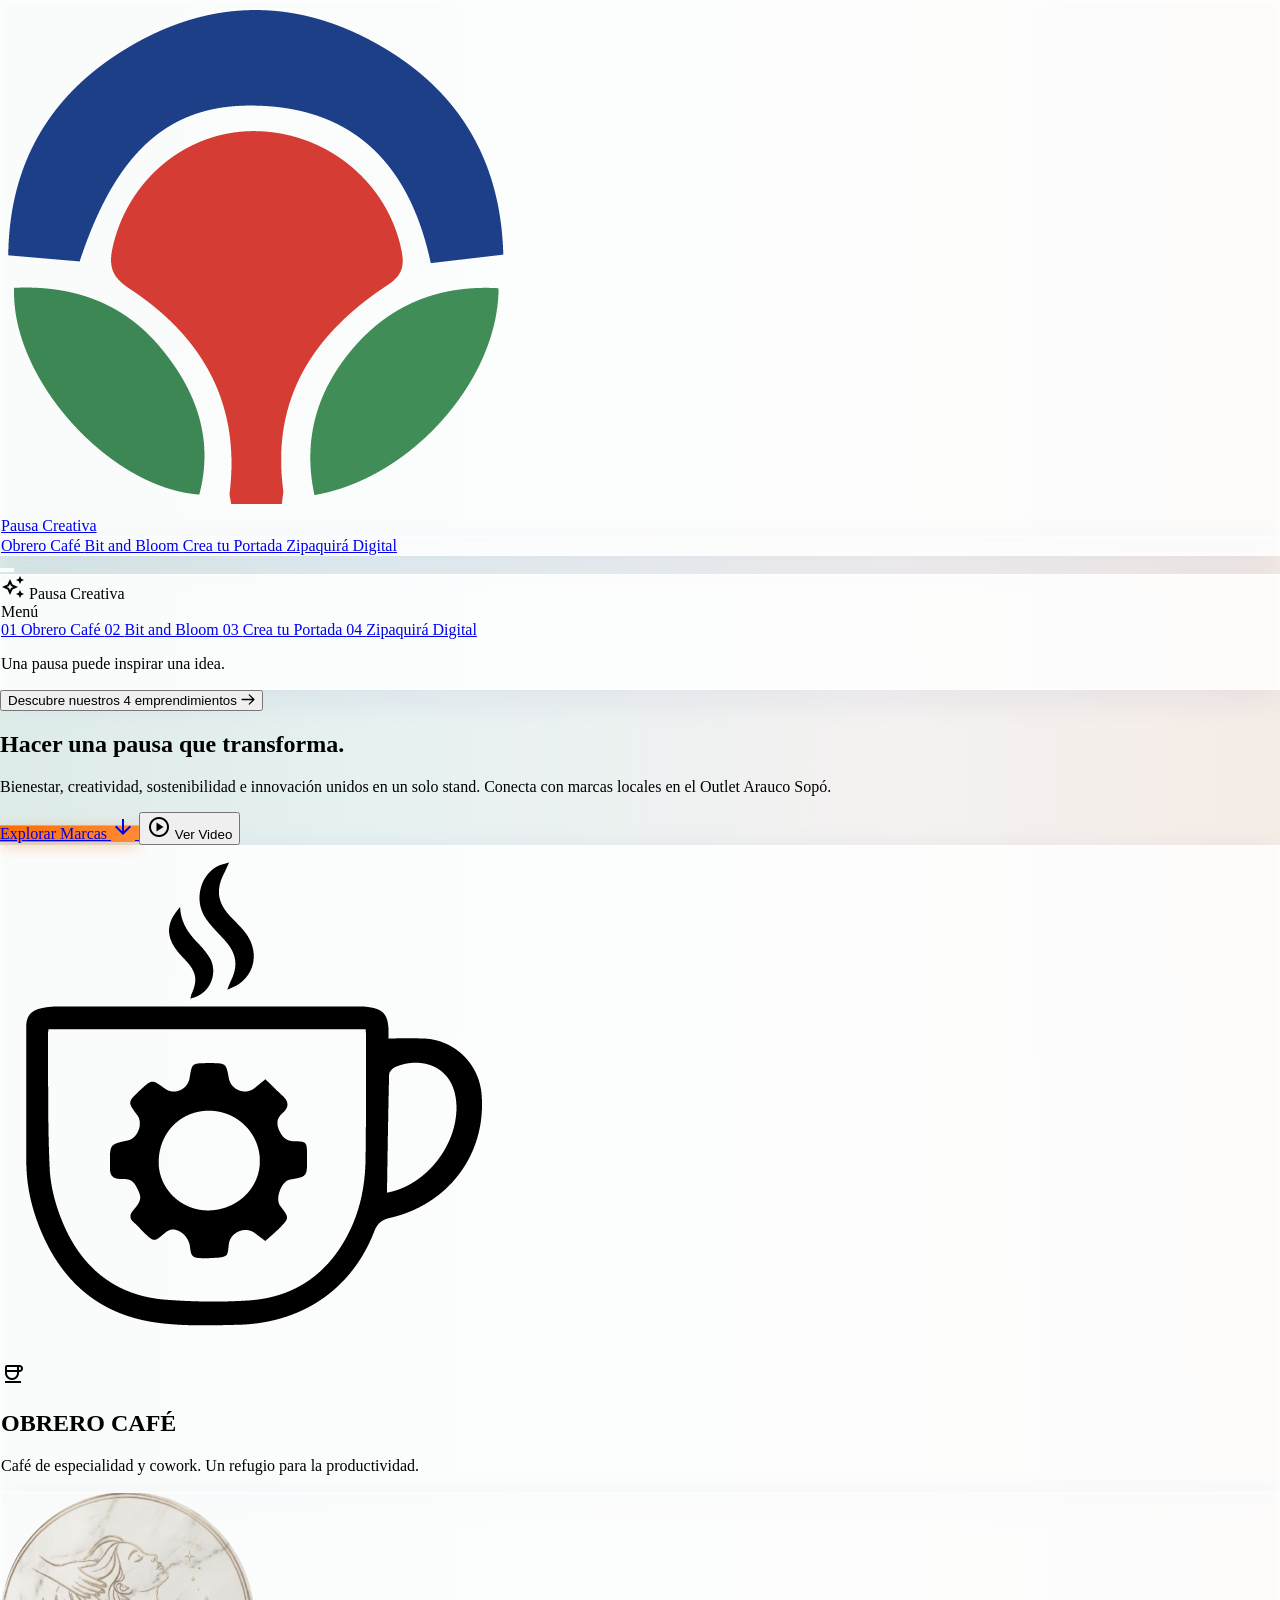
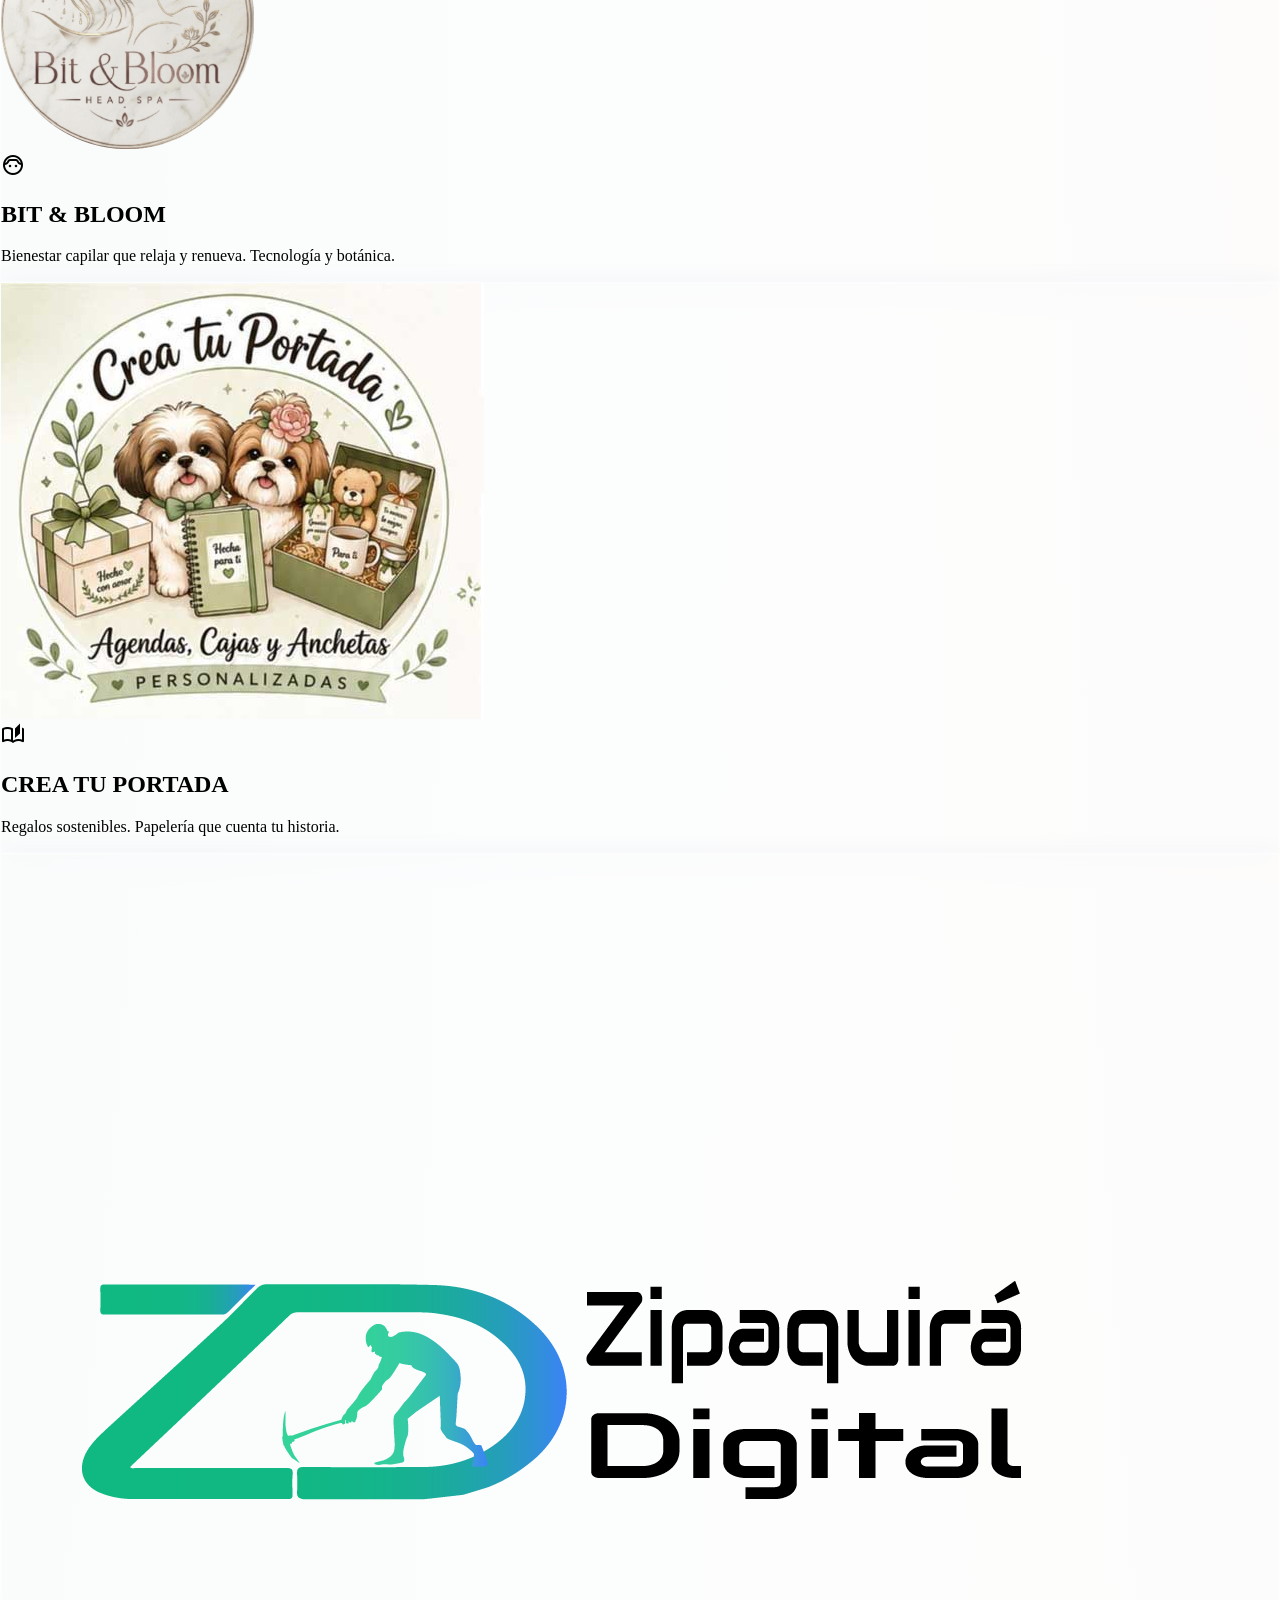
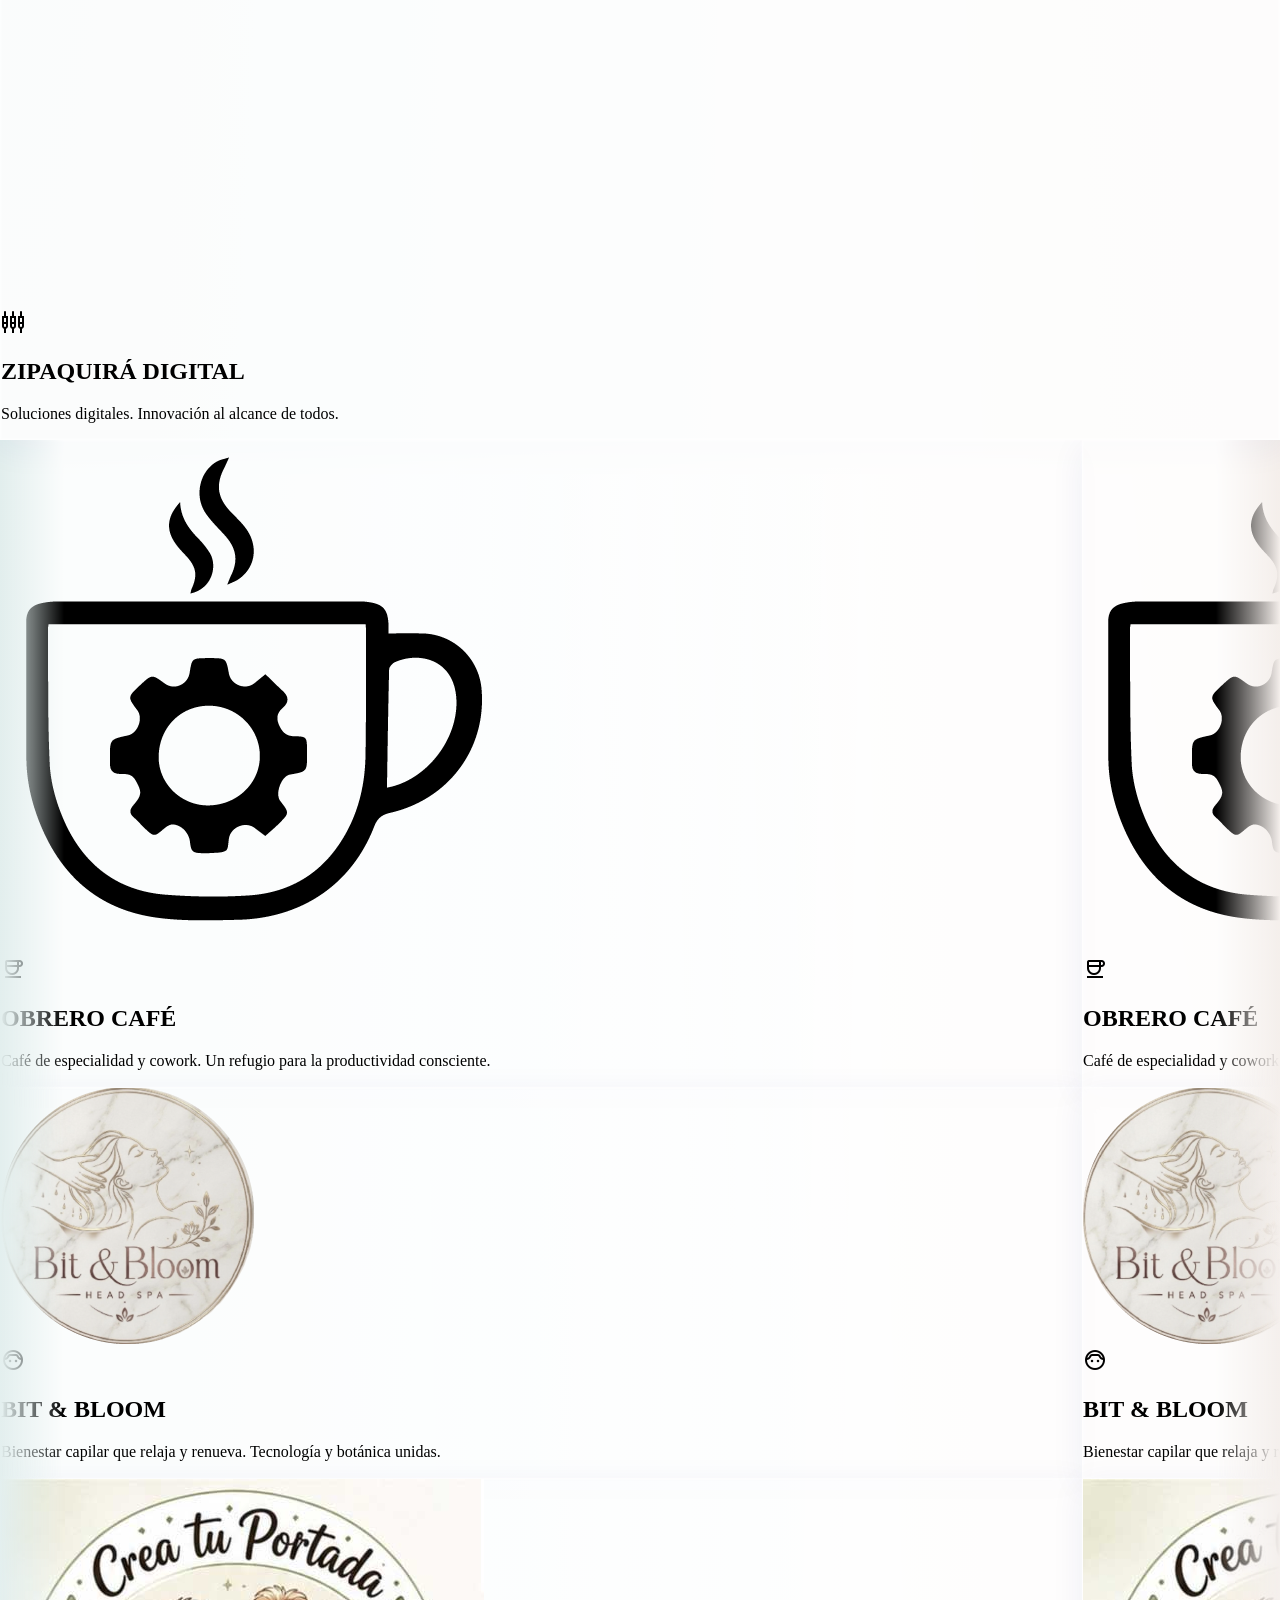
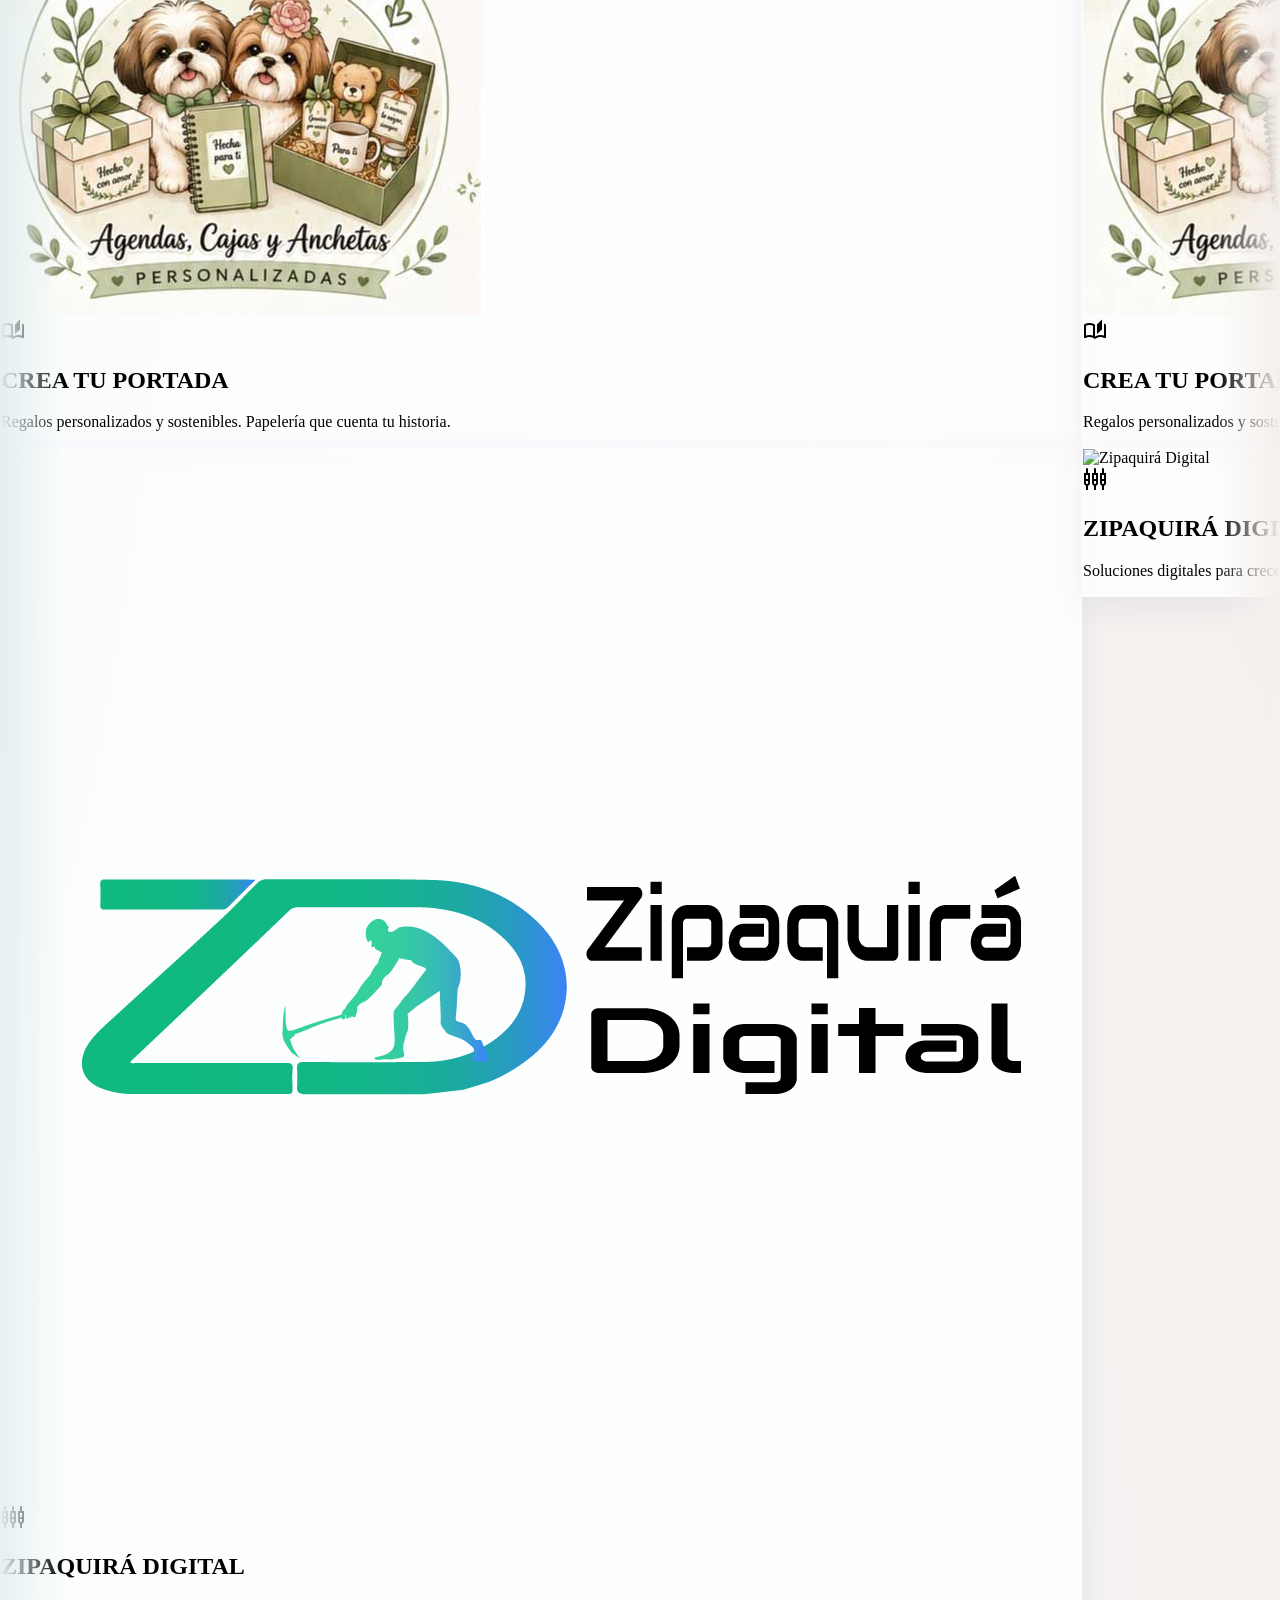
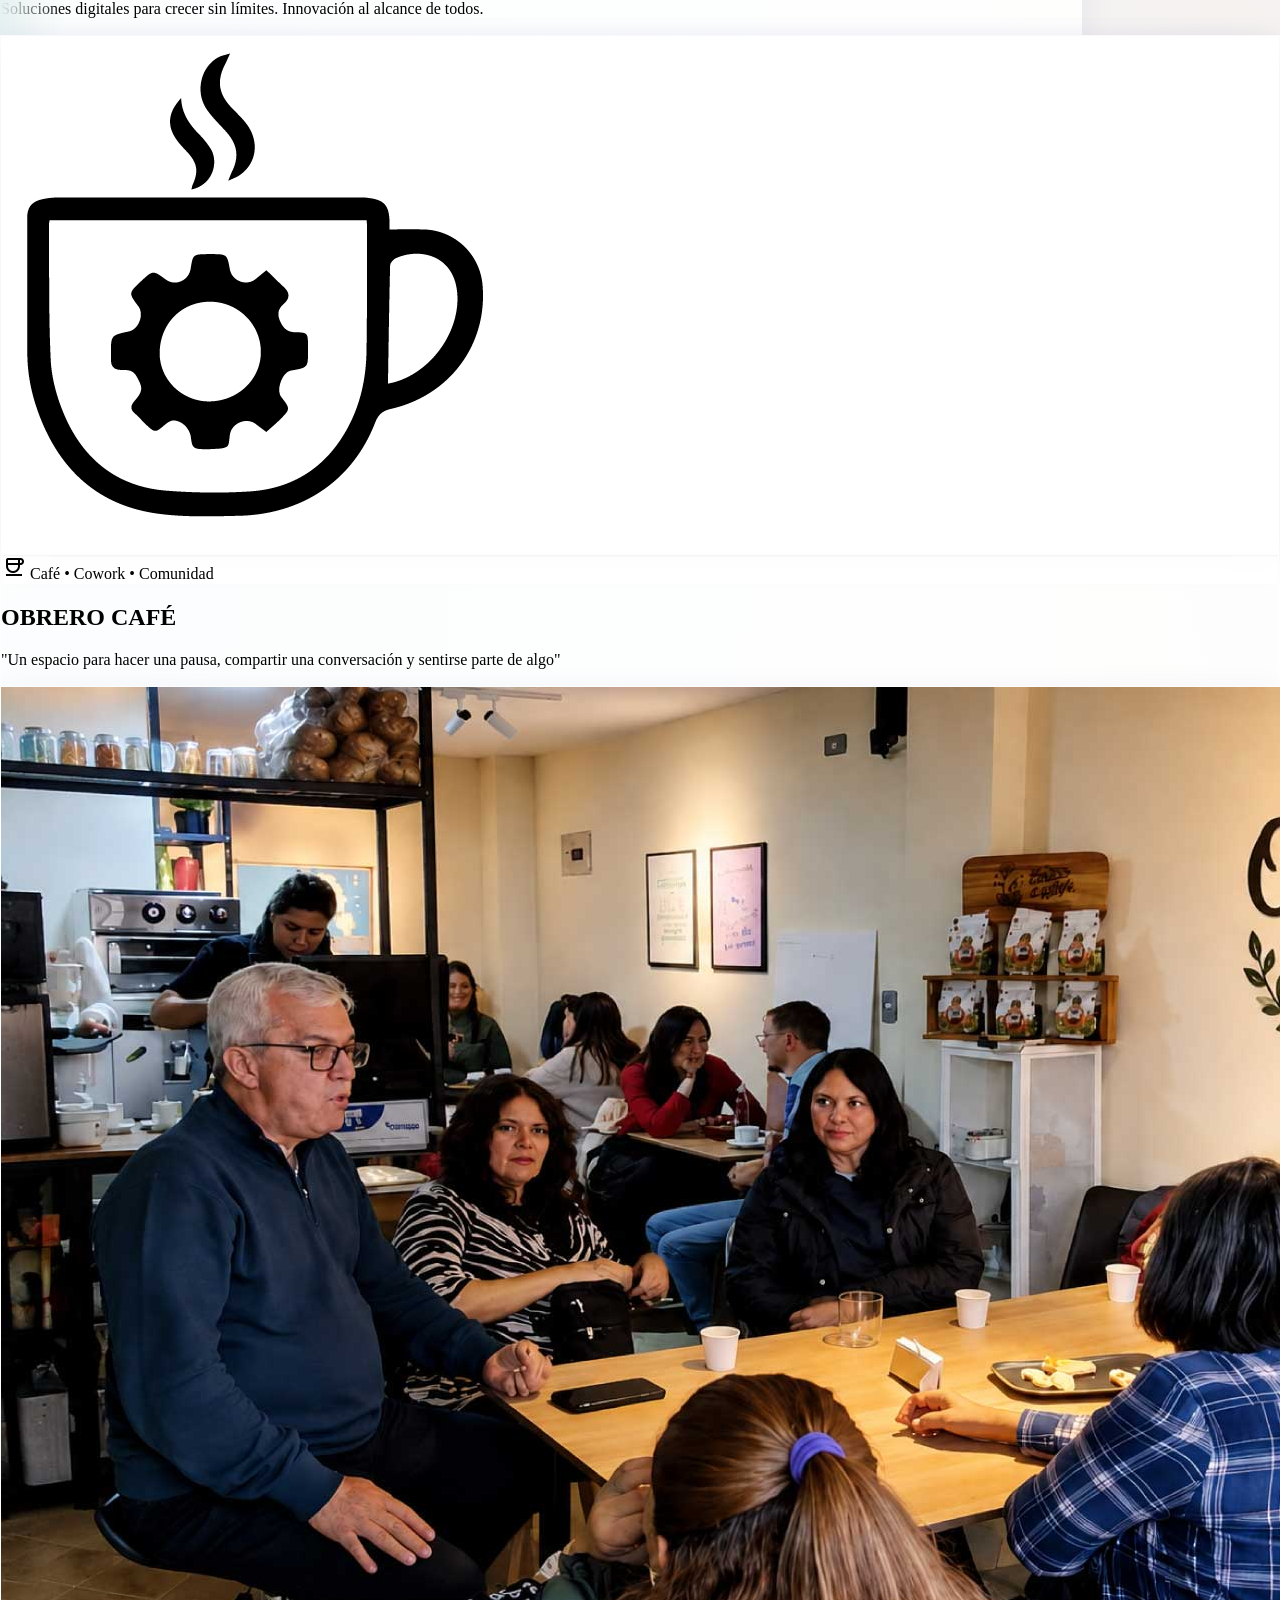
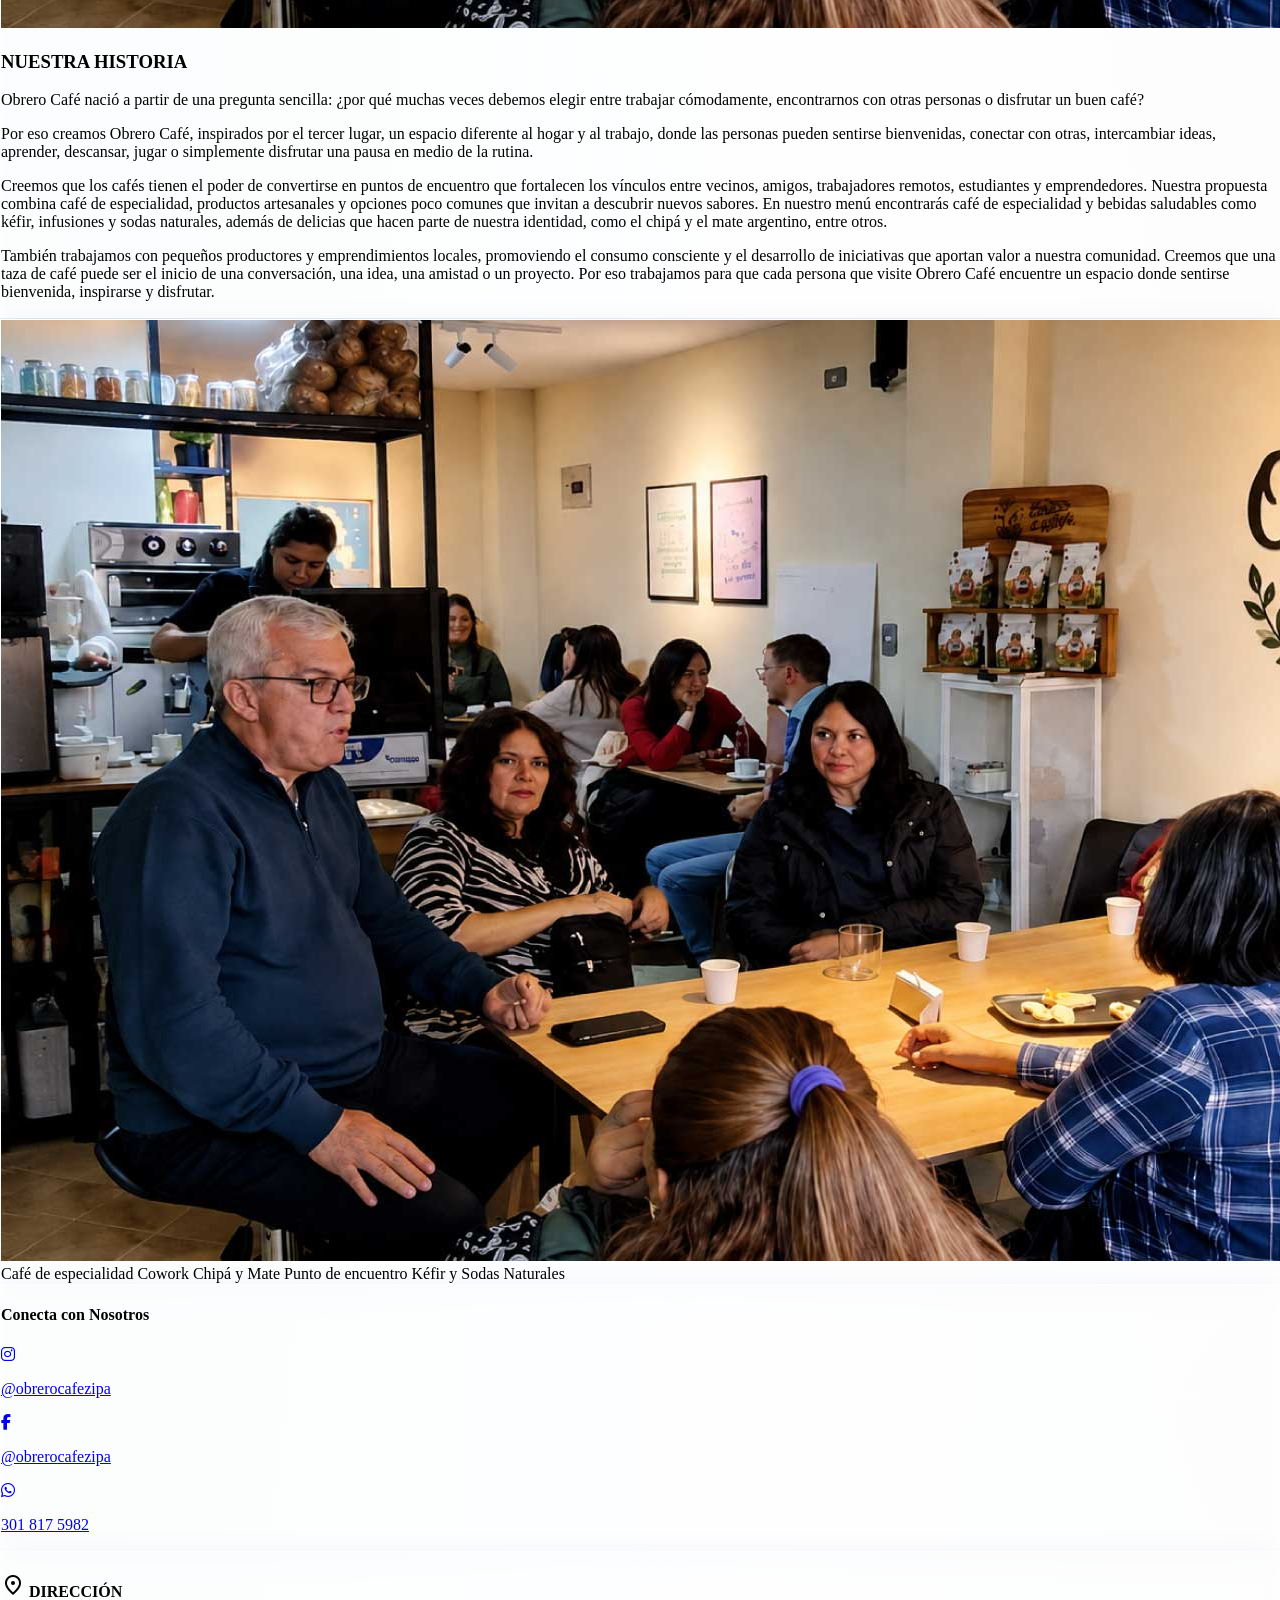
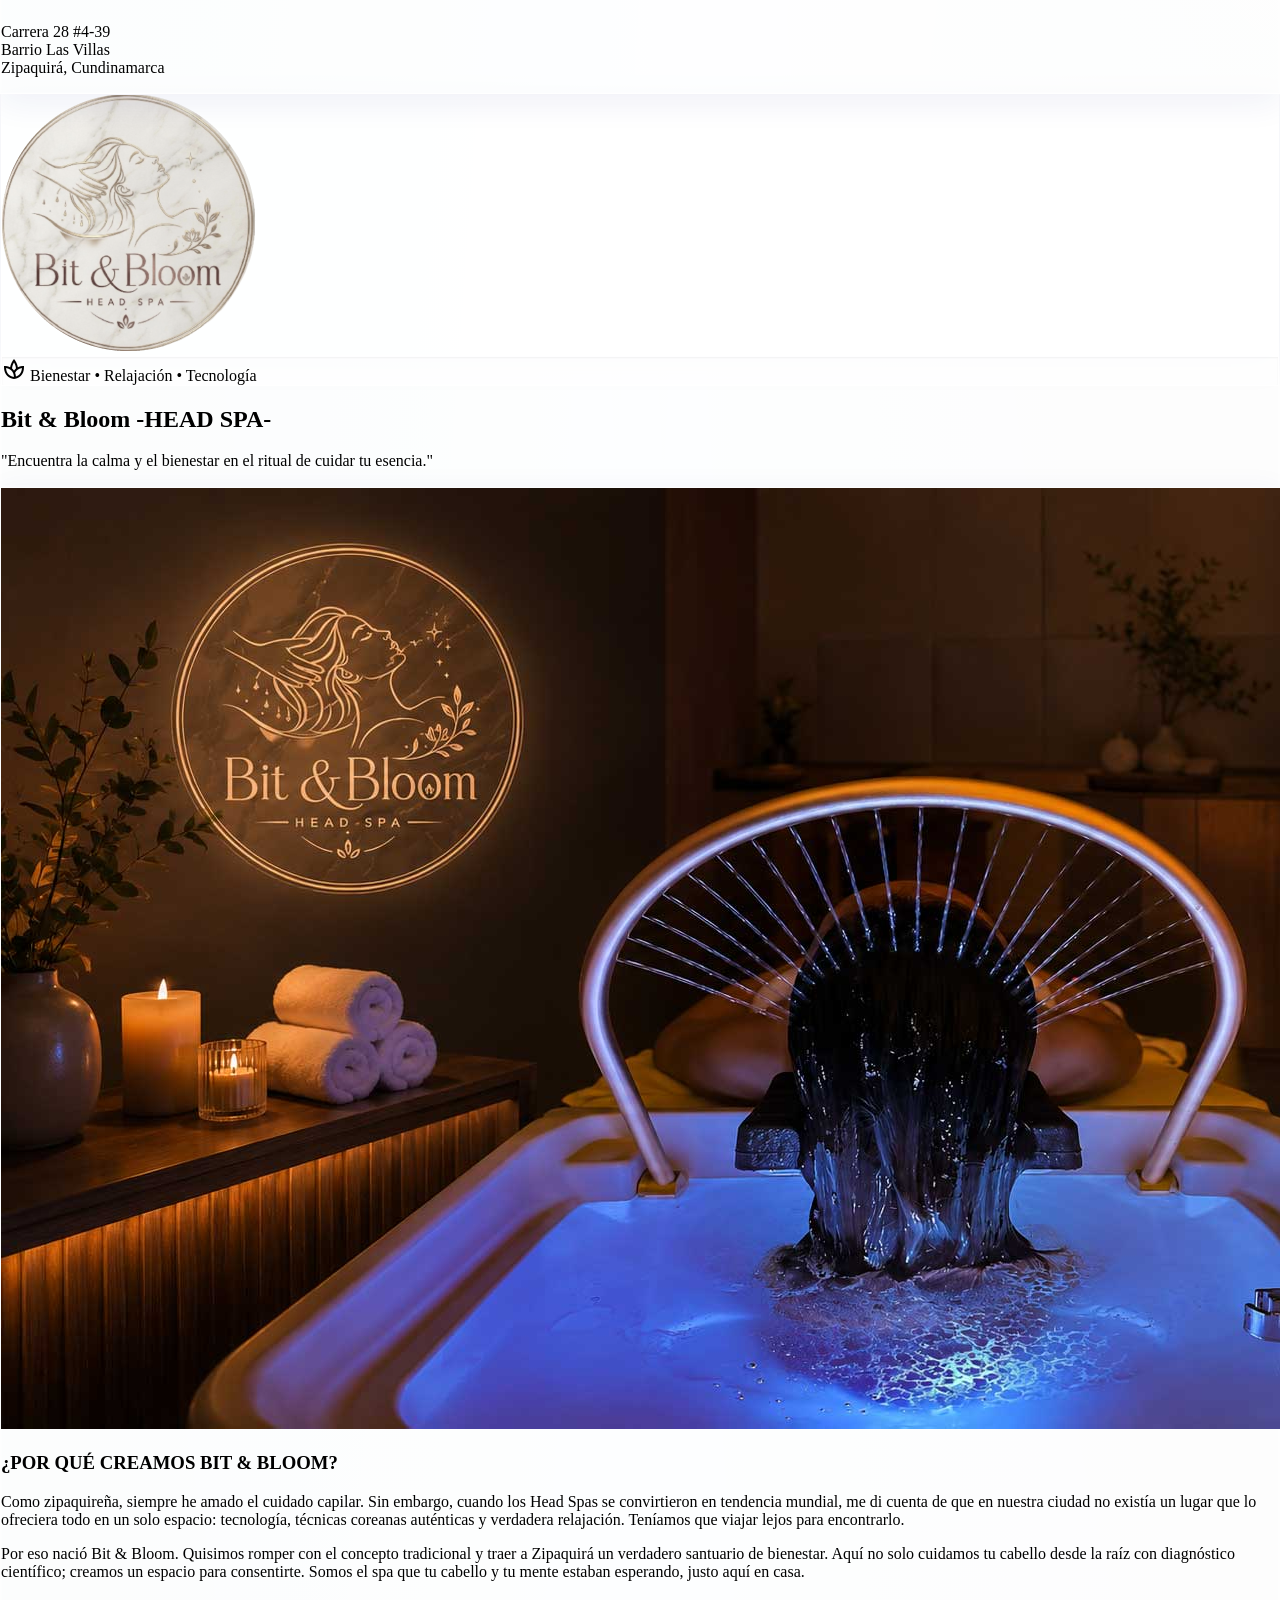
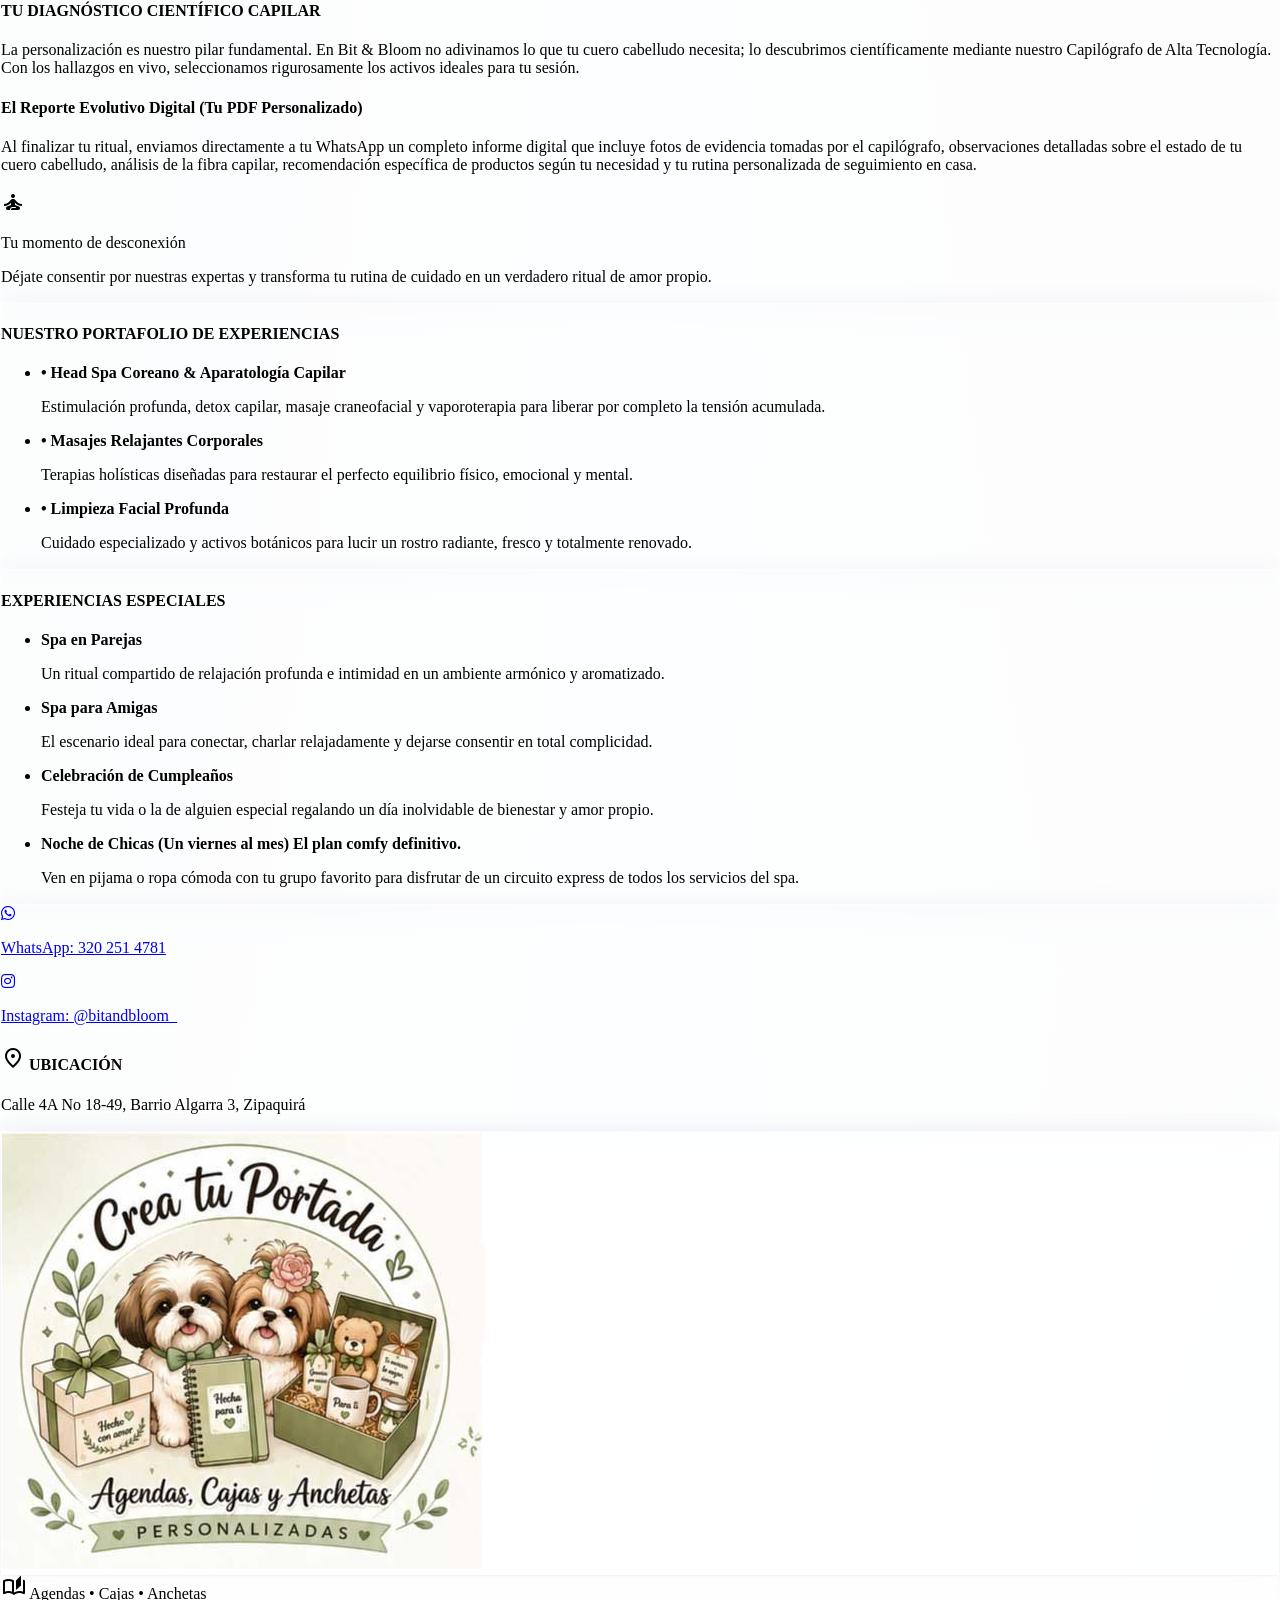
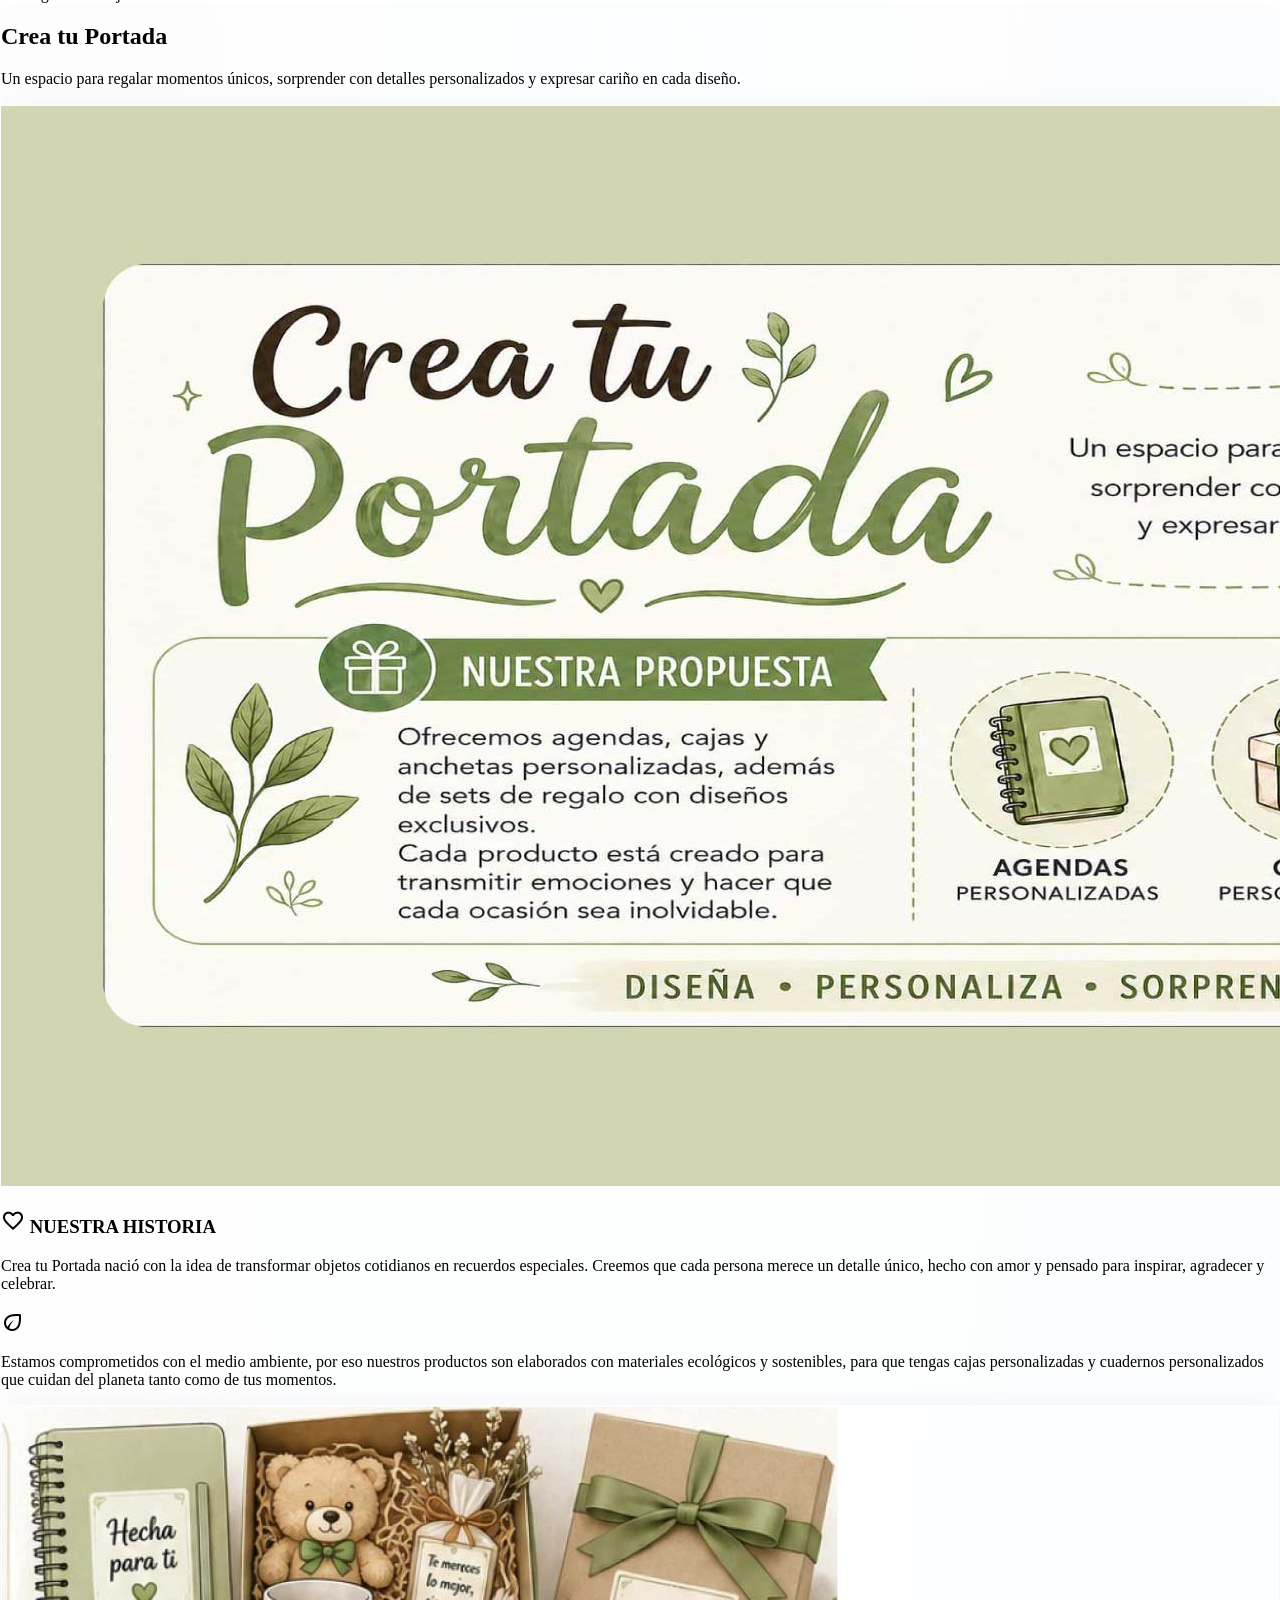
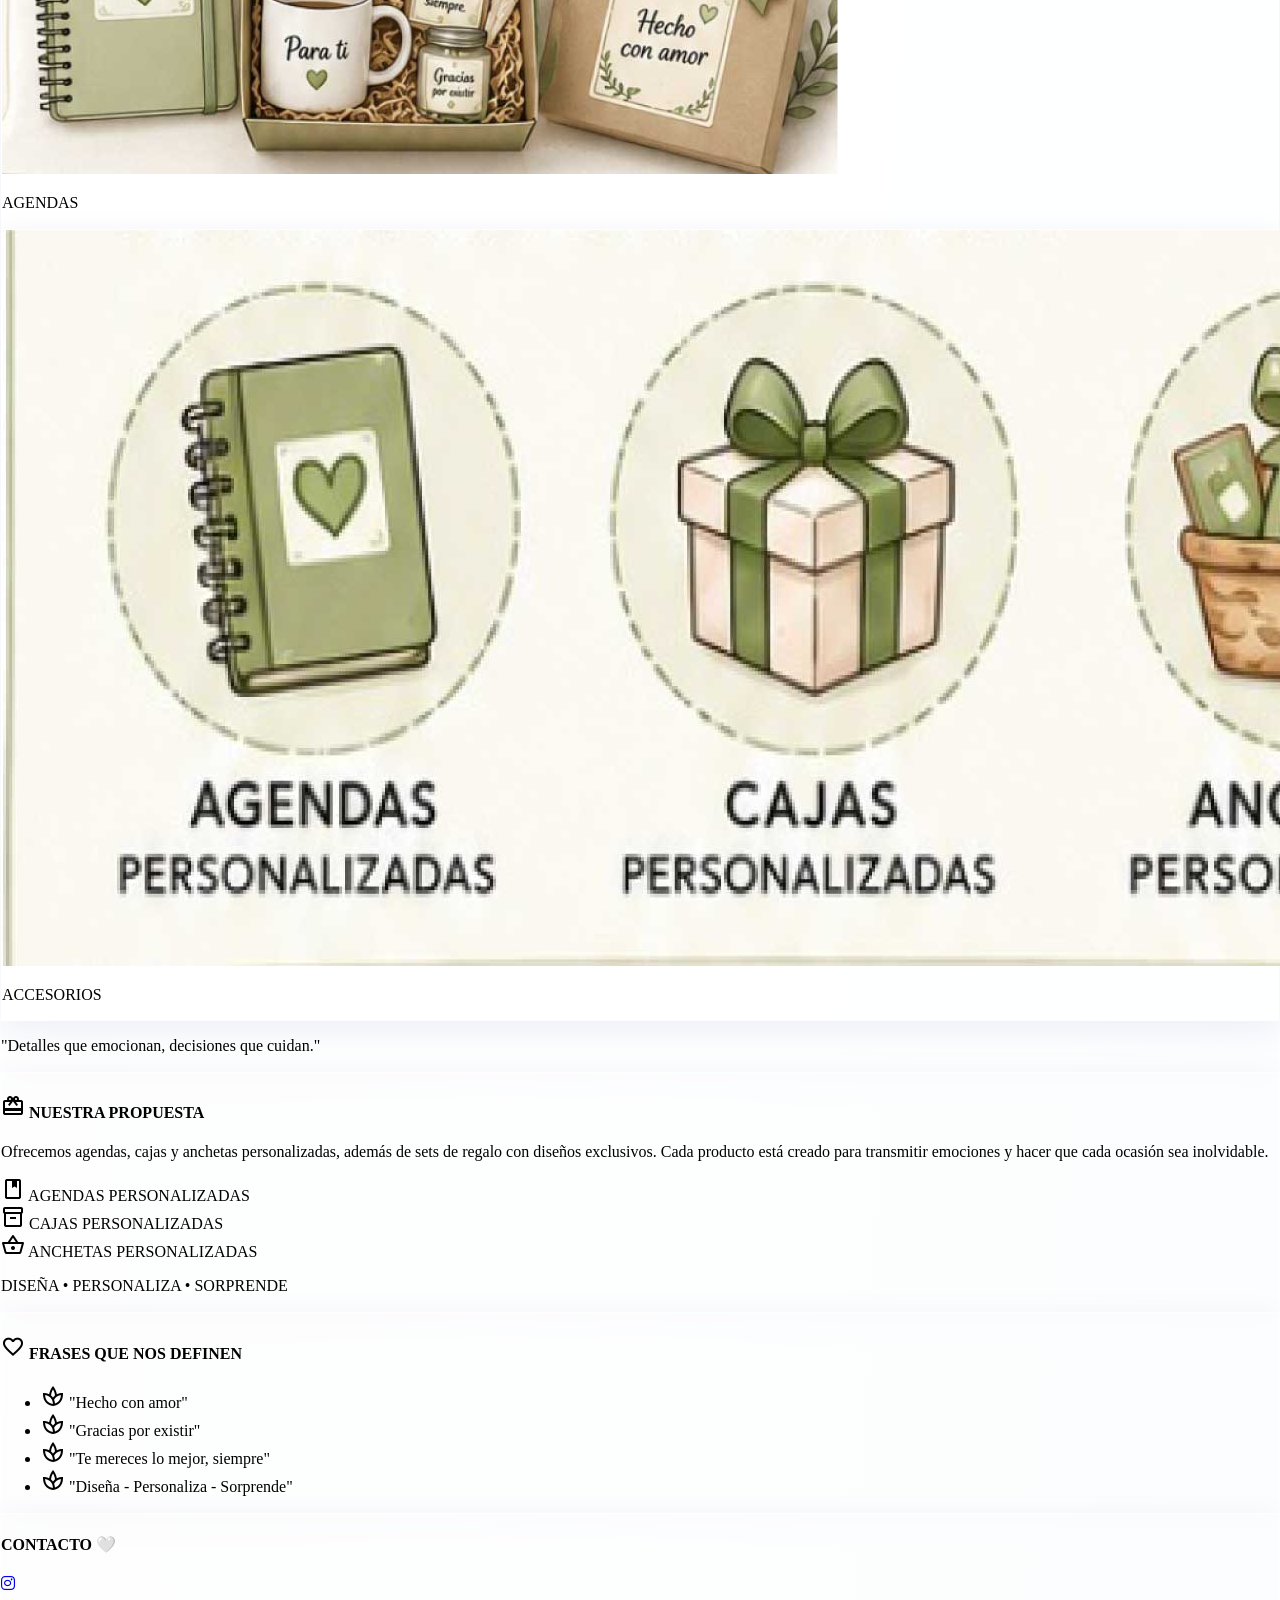
==== commit 799c2356: "video movil" ====
--- a/index.html
+++ b/index.html
@@ -217,15 +217,119 @@
 .delay-400 { transition-delay: 400ms; }
 .delay-600 { transition-delay: 600ms; }
 
-.zipaquira-animate {
-    opacity: 0;
-    transform: translate3d(0, 30px, 0);
-    transition: opacity 1s ease-out, transform 1s ease-out;
-}
-
-.zipaquira-animate.animate-visible {
-    opacity: 1;
-    transform: translate3d(0, 0, 0);
+/* ==========================================================
+   ZIPAQUIRÁ DIGITAL - FIX RESPONSIVE + PERFORMANCE
+   Pégalo junto con la sección. No cambia colores ni estilo.
+========================================================== */
+
+#zipaquira-digital,
+#zipaquira-digital * {
+    box-sizing: border-box;
+}
+
+#zipaquira-digital {
+    display: block !important;
+    visibility: visible !important;
+    opacity: 1 !important;
+    transform: none !important;
+    isolation: isolate;
+}
+
+/* FIX CLAVE:
+   La sección ya no depende del IntersectionObserver.
+   Si tu CSS global deja .zipaquira-animate en opacity:0,
+   esto lo corrige sin cambiar el diseño.
+*/
+#zipaquira-digital .zipaquira-animate {
+    opacity: 1 !important;
+    visibility: visible !important;
+    transform: translate3d(0, 0, 0) !important;
+    transition: opacity .45s ease-out, transform .45s ease-out;
+    will-change: auto;
+}
+
+/* Mantiene la sensación visual, pero más liviana */
+#zipaquira-digital .glass-card {
+    backface-visibility: hidden;
+}
+
+/* Marquee optimizado */
+#zipaquira-digital .marquee-container {
+    will-change: transform;
+    transform: translate3d(0,0,0);
+}
+
+/* Evita desbordes horizontales en móviles */
+#zipaquira-digital .zd-terminal {
+    max-width: 100%;
+}
+
+#zipaquira-digital .zd-floating-badge {
+    will-change: transform;
+}
+
+/* Accesibilidad: menos movimiento si el usuario lo prefiere */
+@media (prefers-reduced-motion: reduce) {
+    #zipaquira-digital *,
+    #zipaquira-digital *::before,
+    #zipaquira-digital *::after {
+        animation-duration: .01ms !important;
+        animation-iteration-count: 1 !important;
+        transition-duration: .01ms !important;
+        scroll-behavior: auto !important;
+    }
+}
+
+/* MOBILE: aquí estaba el problema principal */
+@media (max-width: 640px) {
+    #zipaquira-digital {
+        overflow-x: hidden !important;
+    }
+
+    #zipaquira-digital .zipaquira-animate {
+        opacity: 1 !important;
+        visibility: visible !important;
+        transform: none !important;
+        transition: none !important;
+    }
+
+    #zipaquira-digital .zd-visual {
+        padding-top: 4.5rem;
+        padding-bottom: 1rem;
+    }
+
+    #zipaquira-digital .zd-floating-badge {
+        animation: none !important;
+        transform: none !important;
+        will-change: auto !important;
+        font-size: .75rem;
+        padding: .45rem .75rem;
+        white-space: nowrap;
+    }
+
+    #zipaquira-digital .zd-badge-1 {
+        top: .25rem !important;
+        left: .25rem !important;
+        right: auto !important;
+    }
+
+    #zipaquira-digital .zd-badge-2 {
+        top: .25rem !important;
+        right: .25rem !important;
+        left: auto !important;
+        bottom: auto !important;
+    }
+
+    #zipaquira-digital .zd-badge-3 {
+        top: 3rem !important;
+        left: 50% !important;
+        right: auto !important;
+        transform: translateX(-50%) !important;
+    }
+
+    #zipaquira-digital .marquee-container {
+        animation-duration: 18s !important;
+    }
 }
 
 .footer-reveal {
@@ -401,7 +505,95 @@
 
 
 <main class="pt-0 overflow-visible">
-    <section id="hero" class="relative min-h-screen flex flex-col items-center justify-start pt-32 md:pt-32 pb-12 overflow-visible w-full">
+  <style>
+/* ==========================================================
+   MODAL VIDEO - CENTRADO REAL EN MÓVIL
+   Mantiene escritorio igual y corrige iOS/Android cuando abre abajo.
+========================================================== */
+
+#video-modal.video-modal-mobile-safe {
+    position: fixed !important;
+    inset: 0 !important;
+    width: 100vw !important;
+    height: 100vh;
+    min-height: 100vh;
+    display: none;
+    align-items: center !important;
+    justify-content: center !important;
+    overscroll-behavior: contain;
+    touch-action: none;
+}
+
+#video-modal.video-modal-mobile-safe.flex {
+    display: flex !important;
+}
+
+#video-modal.video-modal-mobile-safe .video-modal-box {
+    margin: auto !important;
+    transform: none !important;
+    max-height: calc(100vh - 2rem);
+}
+
+html.modal-open,
+body.modal-open {
+    overflow: hidden !important;
+}
+
+@supports (height: 100dvh) {
+    #video-modal.video-modal-mobile-safe {
+        height: 100dvh;
+        min-height: 100dvh;
+    }
+
+    #video-modal.video-modal-mobile-safe .video-modal-box {
+        max-height: calc(100dvh - 2rem);
+    }
+}
+
+@supports (height: 100svh) {
+    @media (max-width: 768px) {
+        #video-modal.video-modal-mobile-safe {
+            height: 100svh;
+            min-height: 100svh;
+        }
+
+        #video-modal.video-modal-mobile-safe .video-modal-box {
+            max-height: calc(100svh - 2rem);
+        }
+    }
+}
+
+@media (max-width: 768px) {
+    #video-modal.video-modal-mobile-safe {
+        top: 0 !important;
+        left: 0 !important;
+        right: auto !important;
+        bottom: auto !important;
+        padding: 1rem !important;
+        align-items: center !important;
+        justify-content: center !important;
+    }
+
+    #video-modal.video-modal-mobile-safe .video-modal-box {
+        width: 100% !important;
+        max-width: 100% !important;
+        aspect-ratio: 16 / 9;
+        position: relative !important;
+        top: auto !important;
+        left: auto !important;
+        right: auto !important;
+        bottom: auto !important;
+        margin: auto !important;
+    }
+
+    #close-video {
+        top: max(1rem, env(safe-area-inset-top)) !important;
+        right: max(1rem, env(safe-area-inset-right)) !important;
+    }
+}
+</style>
+
+ <section id="hero" class="relative min-h-screen flex flex-col items-center justify-start pt-32 md:pt-32 pb-12 overflow-visible w-full">
         <div class="absolute top-0 right-0 w-[500px] h-[500px] bg-primary/10 blur-[60px] rounded-full -translate-y-1/2 translate-x-1/4 pointer-events-none"></div>
         <div class="absolute bottom-0 left-0 w-[400px] h-[400px] bg-secondary/10 blur-[60px] rounded-full translate-y-1/2 -translate-x-1/4 pointer-events-none"></div>
 
@@ -608,14 +800,140 @@
             </div>
         </div>
 
-        <div id="video-modal" class="hidden fixed inset-0 z-[10000] bg-[#111d23]/95 backdrop-blur-md items-center justify-center transition-opacity duration-300 opacity-0 px-4">
-            <button id="close-video" class="absolute top-4 right-4 md:top-8 md:right-8 text-white hover:text-primary transition-all z-[10010] p-2 cursor-pointer rounded-full bg-black/50 md:bg-transparent">
+        <div id="video-modal" class="video-modal-mobile-safe hidden fixed inset-0 z-[10000] bg-[#111d23]/95 backdrop-blur-md items-center justify-center transition-opacity duration-300 opacity-0 px-4">
+            <button id="close-video" class="absolute top-4 right-4 md:top-8 md:right-8 text-white hover:text-primary transition-all z-[10010] p-2 cursor-pointer rounded-full bg-black/60 md:bg-transparent w-10 h-10 flex items-center justify-center" type="button" aria-label="Cerrar video">
+                <span class="material-symbols-outlined text-2xl leading-none"></span>
             </button>
-            <div class="w-full max-w-[1000px] aspect-video bg-black rounded-2xl md:rounded-3xl overflow-hidden shadow-[0_0_50px_rgba(0,0,0,0.5)] border border-white/20 relative z-[10005]">
+            <div id="video-modal-box" class="video-modal-box w-full max-w-[1000px] aspect-video bg-black rounded-2xl md:rounded-3xl overflow-hidden shadow-[0_0_50px_rgba(0,0,0,0.5)] border border-white/20 relative z-[10005]">
                 <iframe id="video-iframe" class="w-full h-full absolute inset-0" src="" frameborder="0" allow="accelerometer; autoplay; clipboard-write; encrypted-media; gyroscope; picture-in-picture" allowfullscreen></iframe>
             </div>
         </div>
     </section>
+
+
+<script>
+document.addEventListener('DOMContentLoaded', () => {
+    const modal = document.getElementById('video-modal');
+    const openBtn = document.getElementById('open-video');
+    const closeBtn = document.getElementById('close-video');
+    const iframe = document.getElementById('video-iframe');
+
+    const videoURL = "/video promocional feria.mp4";
+    let lastScrollY = 0;
+
+    if (!modal || !openBtn || !closeBtn || !iframe) return;
+
+    const isMobile = () => window.matchMedia('(max-width: 768px)').matches;
+
+    const syncMobileViewport = () => {
+        if (!isMobile()) {
+            modal.style.removeProperty('width');
+            modal.style.removeProperty('height');
+            modal.style.removeProperty('min-height');
+            modal.style.removeProperty('top');
+            modal.style.removeProperty('left');
+            return;
+        }
+
+        const vv = window.visualViewport;
+
+        if (vv) {
+            modal.style.width = `${vv.width}px`;
+            modal.style.height = `${vv.height}px`;
+            modal.style.minHeight = `${vv.height}px`;
+            modal.style.top = `${vv.offsetTop}px`;
+            modal.style.left = `${vv.offsetLeft}px`;
+        } else {
+            modal.style.width = '100vw';
+            modal.style.height = `${window.innerHeight}px`;
+            modal.style.minHeight = `${window.innerHeight}px`;
+            modal.style.top = '0px';
+            modal.style.left = '0px';
+        }
+    };
+
+    const lockPageScroll = () => {
+        lastScrollY = window.scrollY || document.documentElement.scrollTop || 0;
+
+        document.documentElement.classList.add('modal-open');
+        document.body.classList.add('modal-open');
+
+        if (isMobile()) {
+            document.body.style.position = 'fixed';
+            document.body.style.top = `-${lastScrollY}px`;
+            document.body.style.left = '0';
+            document.body.style.right = '0';
+            document.body.style.width = '100%';
+        }
+    };
+
+    const unlockPageScroll = () => {
+        document.documentElement.classList.remove('modal-open');
+        document.body.classList.remove('modal-open');
+
+        document.body.style.position = '';
+        document.body.style.top = '';
+        document.body.style.left = '';
+        document.body.style.right = '';
+        document.body.style.width = '';
+
+        window.scrollTo(0, lastScrollY);
+    };
+
+    const openModal = (event) => {
+        event.preventDefault();
+
+        syncMobileViewport();
+        lockPageScroll();
+
+        modal.classList.remove('hidden');
+        modal.classList.add('flex');
+
+        requestAnimationFrame(() => {
+            syncMobileViewport();
+            modal.classList.remove('opacity-0');
+        });
+
+        iframe.src = videoURL;
+    };
+
+    const closeModal = () => {
+        modal.classList.add('opacity-0');
+
+        setTimeout(() => {
+            modal.classList.add('hidden');
+            modal.classList.remove('flex');
+            iframe.src = "";
+            unlockPageScroll();
+            modal.style.removeProperty('width');
+            modal.style.removeProperty('height');
+            modal.style.removeProperty('min-height');
+            modal.style.removeProperty('top');
+            modal.style.removeProperty('left');
+        }, 250);
+    };
+
+    openBtn.addEventListener('click', openModal);
+    closeBtn.addEventListener('click', closeModal);
+
+    modal.addEventListener('click', (event) => {
+        if (event.target === modal) closeModal();
+    });
+
+    document.addEventListener('keydown', (event) => {
+        if (event.key === 'Escape' && !modal.classList.contains('hidden')) {
+            closeModal();
+        }
+    });
+
+    if (window.visualViewport) {
+        window.visualViewport.addEventListener('resize', syncMobileViewport);
+        window.visualViewport.addEventListener('scroll', syncMobileViewport);
+    }
+
+    window.addEventListener('resize', syncMobileViewport);
+});
+</script>
 
 <section class="py-24 md:py-40 relative overflow-visible " id="obrero-cafe">
     <div class="absolute -left-40 top-20 w-[600px] h-[600px] bg-primary/10 blur-[60px] rounded-full pointer-events-none"></div>
@@ -1090,21 +1408,20 @@
     </div>
 </section>
 
-
-<section class="py-24 md:py-40 relative overflow-visible" id="zipaquira-digital">
+<section class="py-16 md:py-40 relative overflow-hidden md:overflow-visible" id="zipaquira-digital">
     <div class="absolute -right-40 top-40 w-[600px] h-[600px] bg-primary/10 blur-[70px] rounded-full pointer-events-none"></div>
     <div class="absolute -left-40 bottom-40 w-[500px] h-[500px] bg-primary/5 blur-[60px] rounded-full pointer-events-none"></div>
 
-    <div class="max-w-[1280px] mx-auto px-4 sm:px-6 relative z-10 flex flex-col gap-12">
-
-        <div class="glass-card rounded-[2.5rem] p-8 md:p-14 shadow-2xl border border-white/60 relative overflow-hidden zipaquira-animate">
-            <div class="flex flex-col lg:flex-row gap-12 items-center">
+    <div class="max-w-[1280px] mx-auto px-4 sm:px-6 relative z-10 flex flex-col gap-8 md:gap-12">
+
+        <div class="glass-card rounded-[2rem] md:rounded-[2.5rem] p-6 md:p-14 shadow-2xl border border-white/60 relative overflow-hidden zipaquira-animate">
+            <div class="flex flex-col lg:flex-row gap-8 lg:gap-12 items-center">
                 
                 <div class="w-full lg:w-1/2 space-y-8 relative z-10">
                     
                     <div class="flex items-center gap-4 border-b border-primary/10 pb-6">
                         <div class="w-16 h-16 rounded-2xl glass-card p-2 flex items-center justify-center border border-primary/20 shadow-inner bg-white">
-                            <img src="/logozipaquira.png" alt="Logo Zipaquirá Digital" class="w-full h-auto object-contain" />
+                            <img src="/logozipaquira.png" alt="Logo Zipaquirá Digital" class="w-full h-auto object-contain" loading="lazy" decoding="async" />
                         </div>
                         <div>
                             <p class="font-label-md text-sm font-bold text-on-surface-variant/70 uppercase tracking-wider">John Duarte</p>
@@ -1117,7 +1434,7 @@
                             Desarrollo digital estratégico
                         </p>
                         
-                        <h3 class="font-display-lg text-3xl md:text-4xl text-on-surface leading-tight font-bold">
+                        <h3 class="font-display-lg text-2xl sm:text-3xl md:text-4xl text-on-surface leading-tight font-bold">
                             No solo creamos páginas web: construimos soluciones que resuelven problemas reales.
                         </h3>
 
@@ -1128,26 +1445,26 @@
                     </div>
 
                     <div class="pt-4">
-                        <a href="https://zipaquiradigital.com/" target="_blank" class="gradient-btn-green text-white px-8 py-4 rounded-full font-bold font-label-md flex items-center justify-center gap-2 hover:scale-105 transition-transform shadow-[0_10px_30px_rgba(13,99,27,0.3)] inline-flex w-full md:w-auto">
+                        <a href="https://zipaquiradigital.com/" target="_blank" rel="noopener noreferrer" class="gradient-btn-green text-white px-8 py-4 rounded-full font-bold font-label-md flex items-center justify-center gap-2 hover:scale-105 transition-transform shadow-[0_10px_30px_rgba(13,99,27,0.3)] inline-flex w-full md:w-auto">
                             Ver sitio web
                             <span class="material-symbols-outlined">arrow_forward</span>
                         </a>
                     </div>
                 </div>
 
-                <div class="w-full lg:w-1/2 relative min-h-[400px] flex items-center justify-center">
+                <div class="w-full lg:w-1/2 relative min-h-[340px] sm:min-h-[360px] lg:min-h-[400px] flex items-center justify-center zd-visual">
                     
-                    <div class="absolute top-0 right-0 glass-card bg-white/80 px-4 py-2 rounded-full shadow-lg flex items-center gap-2 text-primary font-bold text-sm z-20 transform-gpu will-change-transform animate-[bounce_3s_ease-in-out_infinite]">
+                    <div class="zd-floating-badge zd-badge-1 absolute top-0 right-0 glass-card bg-white/80 px-4 py-2 rounded-full shadow-lg flex items-center gap-2 text-primary font-bold text-sm z-20 transform-gpu animate-[bounce_3s_ease-in-out_infinite]">
                         <span class="material-symbols-outlined text-lg">rocket_launch</span> Escalable
                     </div>
-                    <div class="absolute bottom-10 left-0 glass-card bg-white/80 px-4 py-2 rounded-full shadow-lg flex items-center gap-2 text-secondary font-bold text-sm z-20 transform-gpu will-change-transform animate-[bounce_4s_ease-in-out_infinite]">
+                    <div class="zd-floating-badge zd-badge-2 absolute bottom-10 left-0 glass-card bg-white/80 px-4 py-2 rounded-full shadow-lg flex items-center gap-2 text-secondary font-bold text-sm z-20 transform-gpu animate-[bounce_4s_ease-in-out_infinite]">
                         <span class="material-symbols-outlined text-lg">psychology</span> IA
                     </div>
-                    <div class="absolute top-1/2 -right-4 glass-card bg-white/80 px-4 py-2 rounded-full shadow-lg flex items-center gap-2 text-on-surface font-bold text-sm z-20 transform-gpu will-change-transform animate-[bounce_5s_ease-in-out_infinite]">
+                    <div class="zd-floating-badge zd-badge-3 absolute top-1/2 right-0 lg:-right-4 glass-card bg-white/80 px-4 py-2 rounded-full shadow-lg flex items-center gap-2 text-on-surface font-bold text-sm z-20 transform-gpu animate-[bounce_5s_ease-in-out_infinite]">
                         <span class="material-symbols-outlined text-lg">query_stats</span> Analytics
                     </div>
 
-                    <div class="w-full max-w-md bg-[#0d1117] rounded-2xl shadow-[0_20px_50px_rgba(0,0,0,0.3)] border border-white/10 overflow-hidden relative z-10">
+                    <div class="w-full max-w-md bg-[#0d1117] rounded-2xl shadow-[0_20px_50px_rgba(0,0,0,0.3)] border border-white/10 overflow-hidden relative z-10 zd-terminal">
                         <div class="bg-white/5 px-4 py-3 flex items-center gap-2 border-b border-white/5">
                             <div class="flex gap-1.5">
                                 <div class="w-3 h-3 rounded-full bg-red-500"></div>
@@ -1157,7 +1474,7 @@
                             <p class="text-white/50 text-xs font-mono ml-4">zipaquira.digital - bash</p>
                         </div>
                         
-                        <div class="p-6 font-mono text-sm leading-loose">
+                        <div class="p-4 sm:p-6 font-mono text-xs sm:text-sm leading-loose overflow-x-auto">
                             <div class="flex">
                                 <span class="text-green-400">const</span>
                                 <span class="text-white ml-2">negocio</span>
@@ -1308,7 +1625,7 @@
             </div>
 
             <div class="w-full lg:w-1/2 flex flex-col gap-4">
-                <a href="https://zipaquiradigital.com/" target="_blank" class="flex items-center gap-5 p-5 glass-card bg-white/50 rounded-2xl border border-white hover:border-primary/50 hover:shadow-md transition-all group">
+                <a href="https://zipaquiradigital.com/" target="_blank" rel="noopener noreferrer" class="flex items-center gap-5 p-5 glass-card bg-white/50 rounded-2xl border border-white hover:border-primary/50 hover:shadow-md transition-all group">
                     <div class="w-14 h-14 rounded-full bg-primary/10 flex items-center justify-center text-primary group-hover:bg-primary group-hover:text-white transition-colors">
                         <span class="material-symbols-outlined text-3xl">language</span>
                     </div>
@@ -1318,7 +1635,7 @@
                     </div>
                 </a>
 
-                <a href="https://www.facebook.com/zipadigital/" target="_blank" class="flex items-center gap-5 p-5 glass-card bg-white/50 rounded-2xl border border-white hover:border-primary/50 hover:shadow-md transition-all group">
+                <a href="https://www.facebook.com/zipadigital/" target="_blank" rel="noopener noreferrer" class="flex items-center gap-5 p-5 glass-card bg-white/50 rounded-2xl border border-white hover:border-primary/50 hover:shadow-md transition-all group">
                     <div class="w-14 h-14 rounded-full bg-primary/10 flex items-center justify-center text-primary group-hover:bg-primary group-hover:text-white transition-colors">
                         <span class="material-symbols-outlined text-3xl">hub</span>
                     </div>
@@ -1578,7 +1895,7 @@
                     obs.unobserve(entry.target);
                 }
             });
-        }, { threshold: 0.15 });
+        }, { threshold: 0.10 });
 
         generalBlocks.forEach(section => {
             section.classList.add('transition-all', 'duration-700', 'opacity-0', 'translate-y-20');
@@ -1670,7 +1987,7 @@
                     obs.unobserve(entry.target);
                 }
             });
-        }, { threshold: 0.15 });
+        }, { threshold: 0.10 });
 
         animatedElements.forEach(el => unifiedObserver.observe(el));
     }
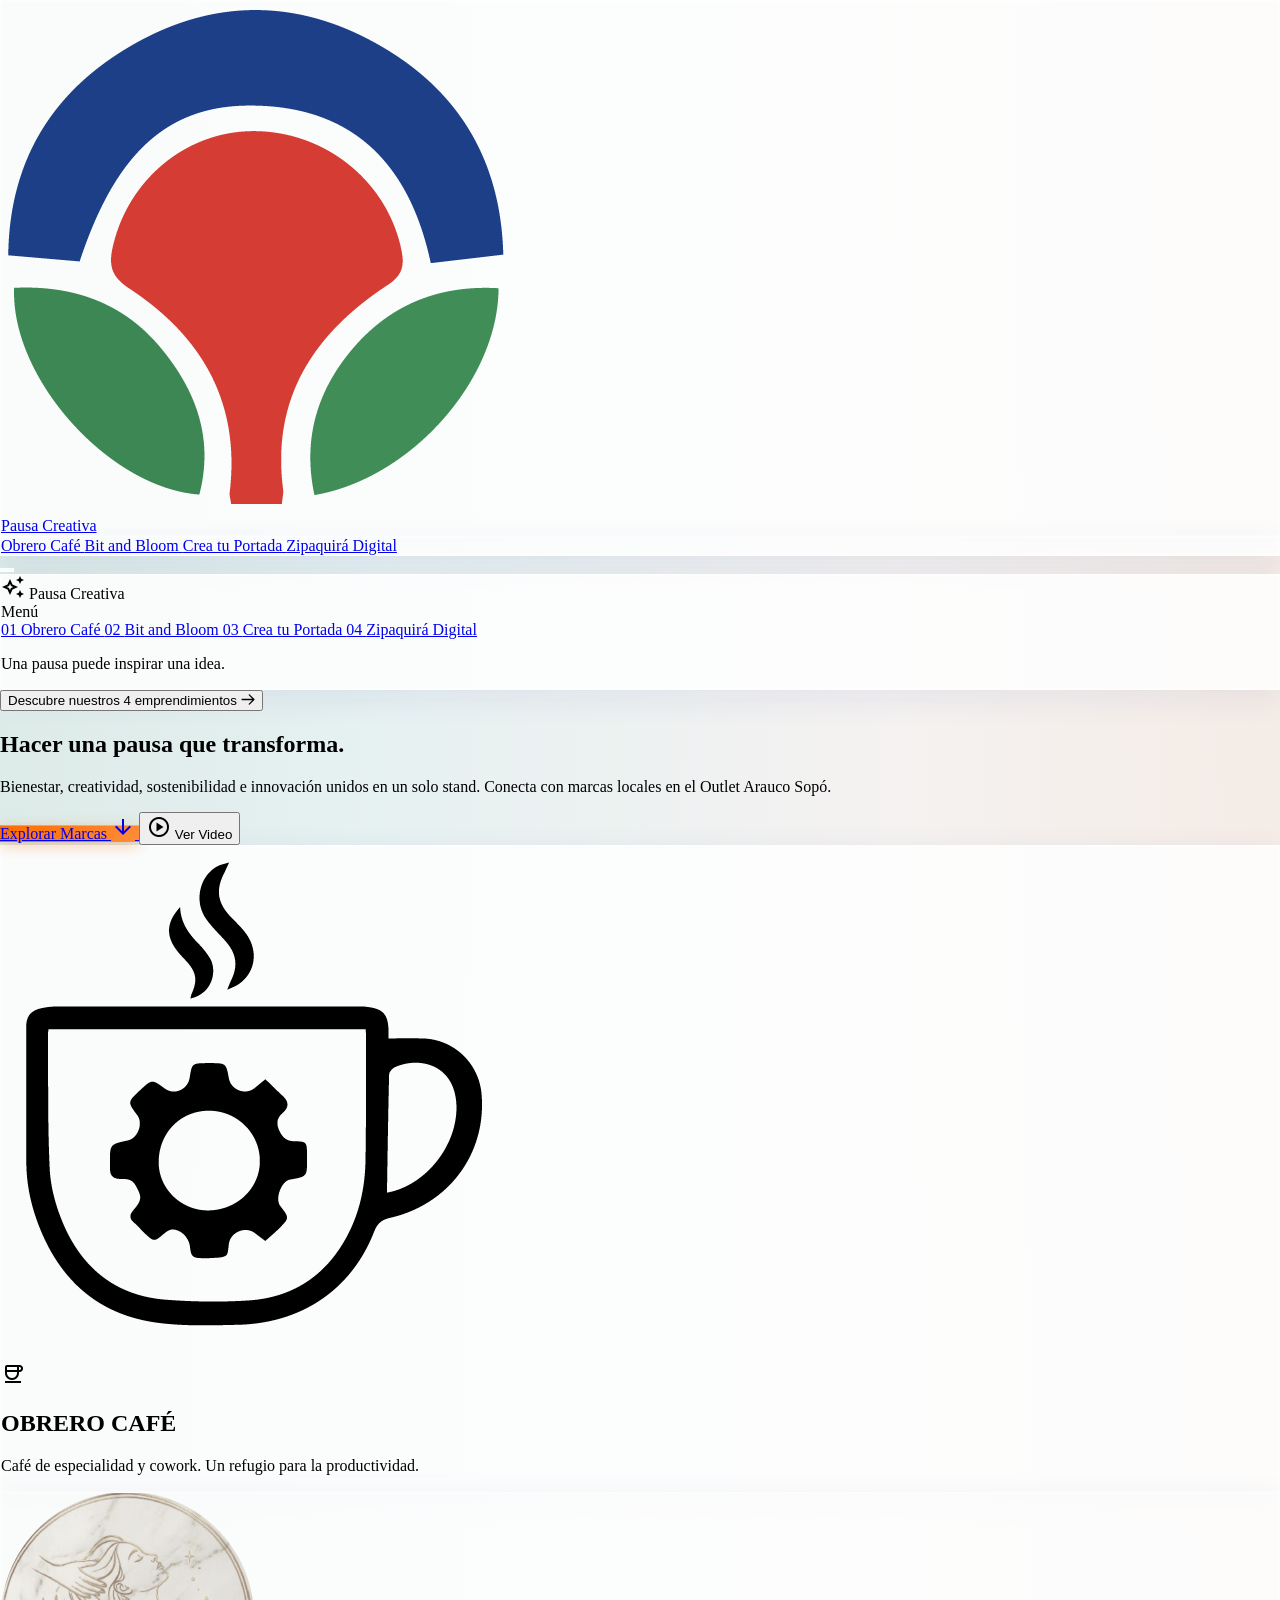
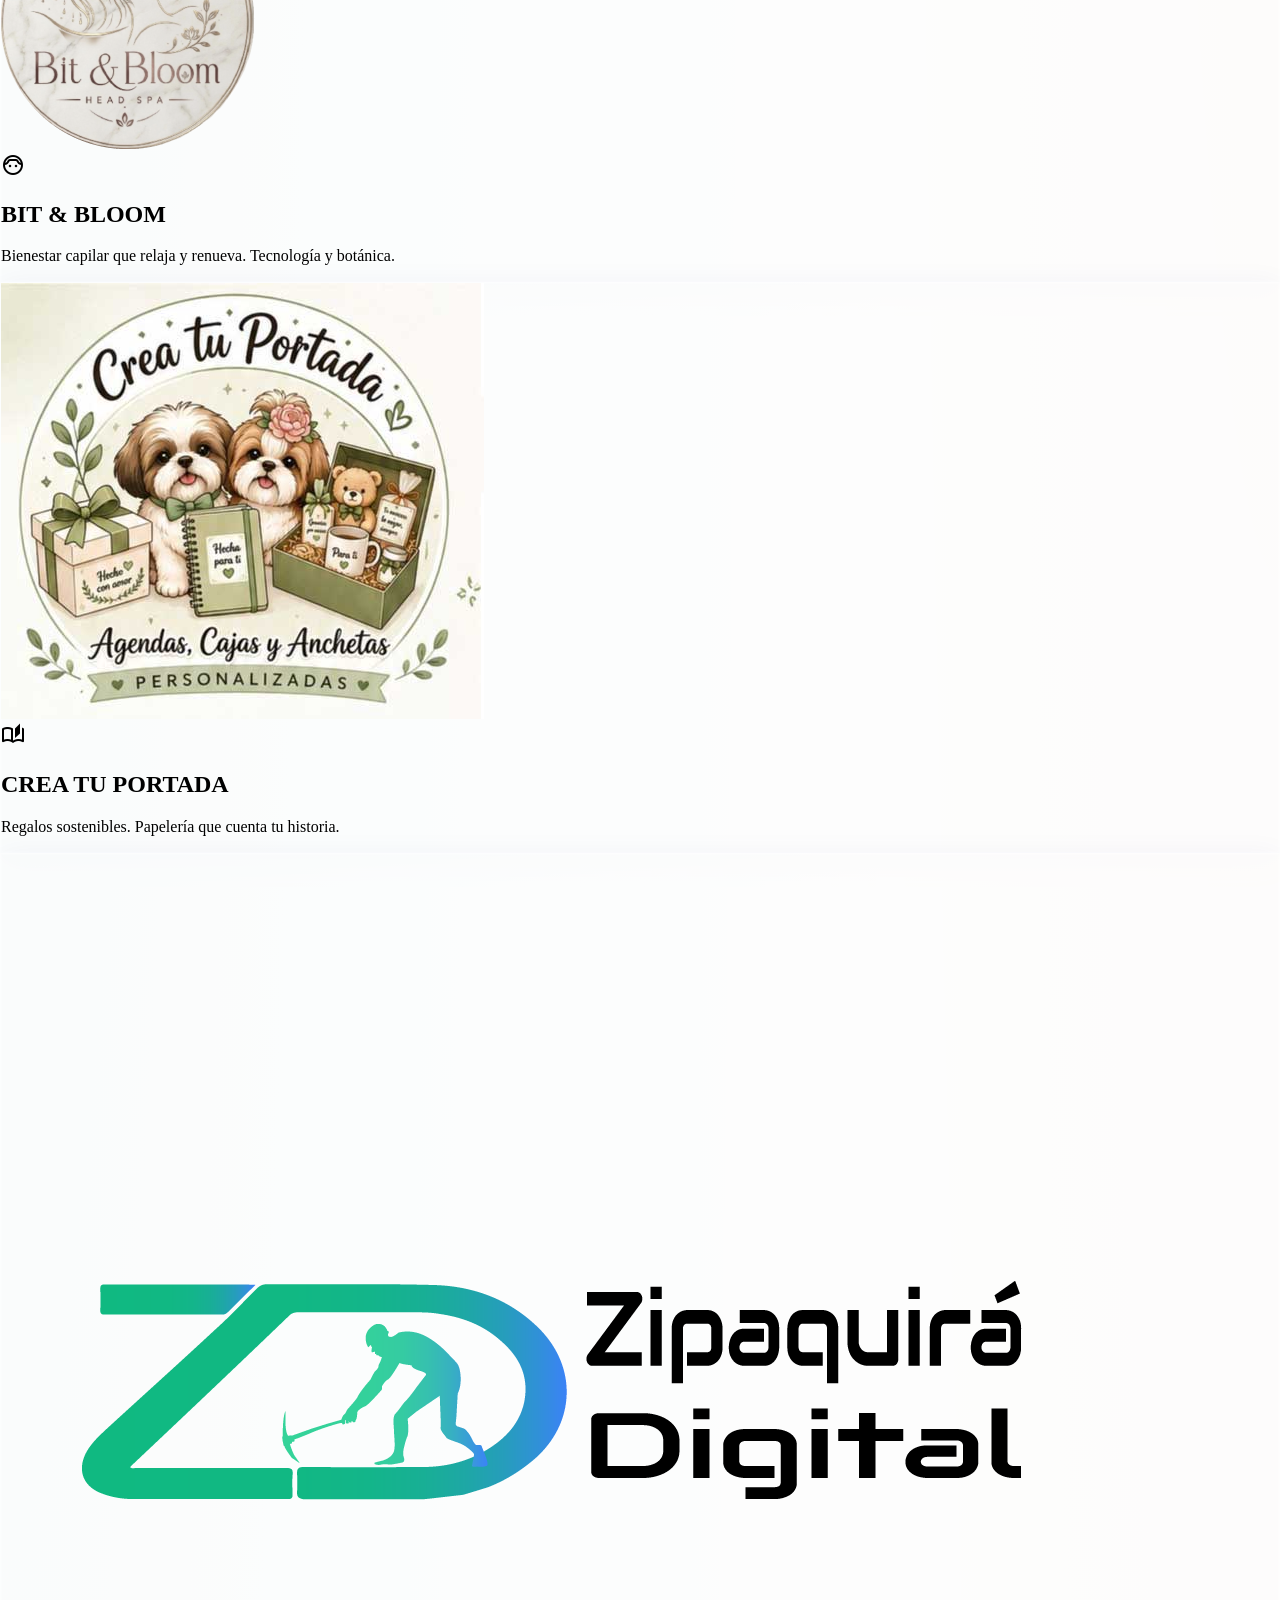
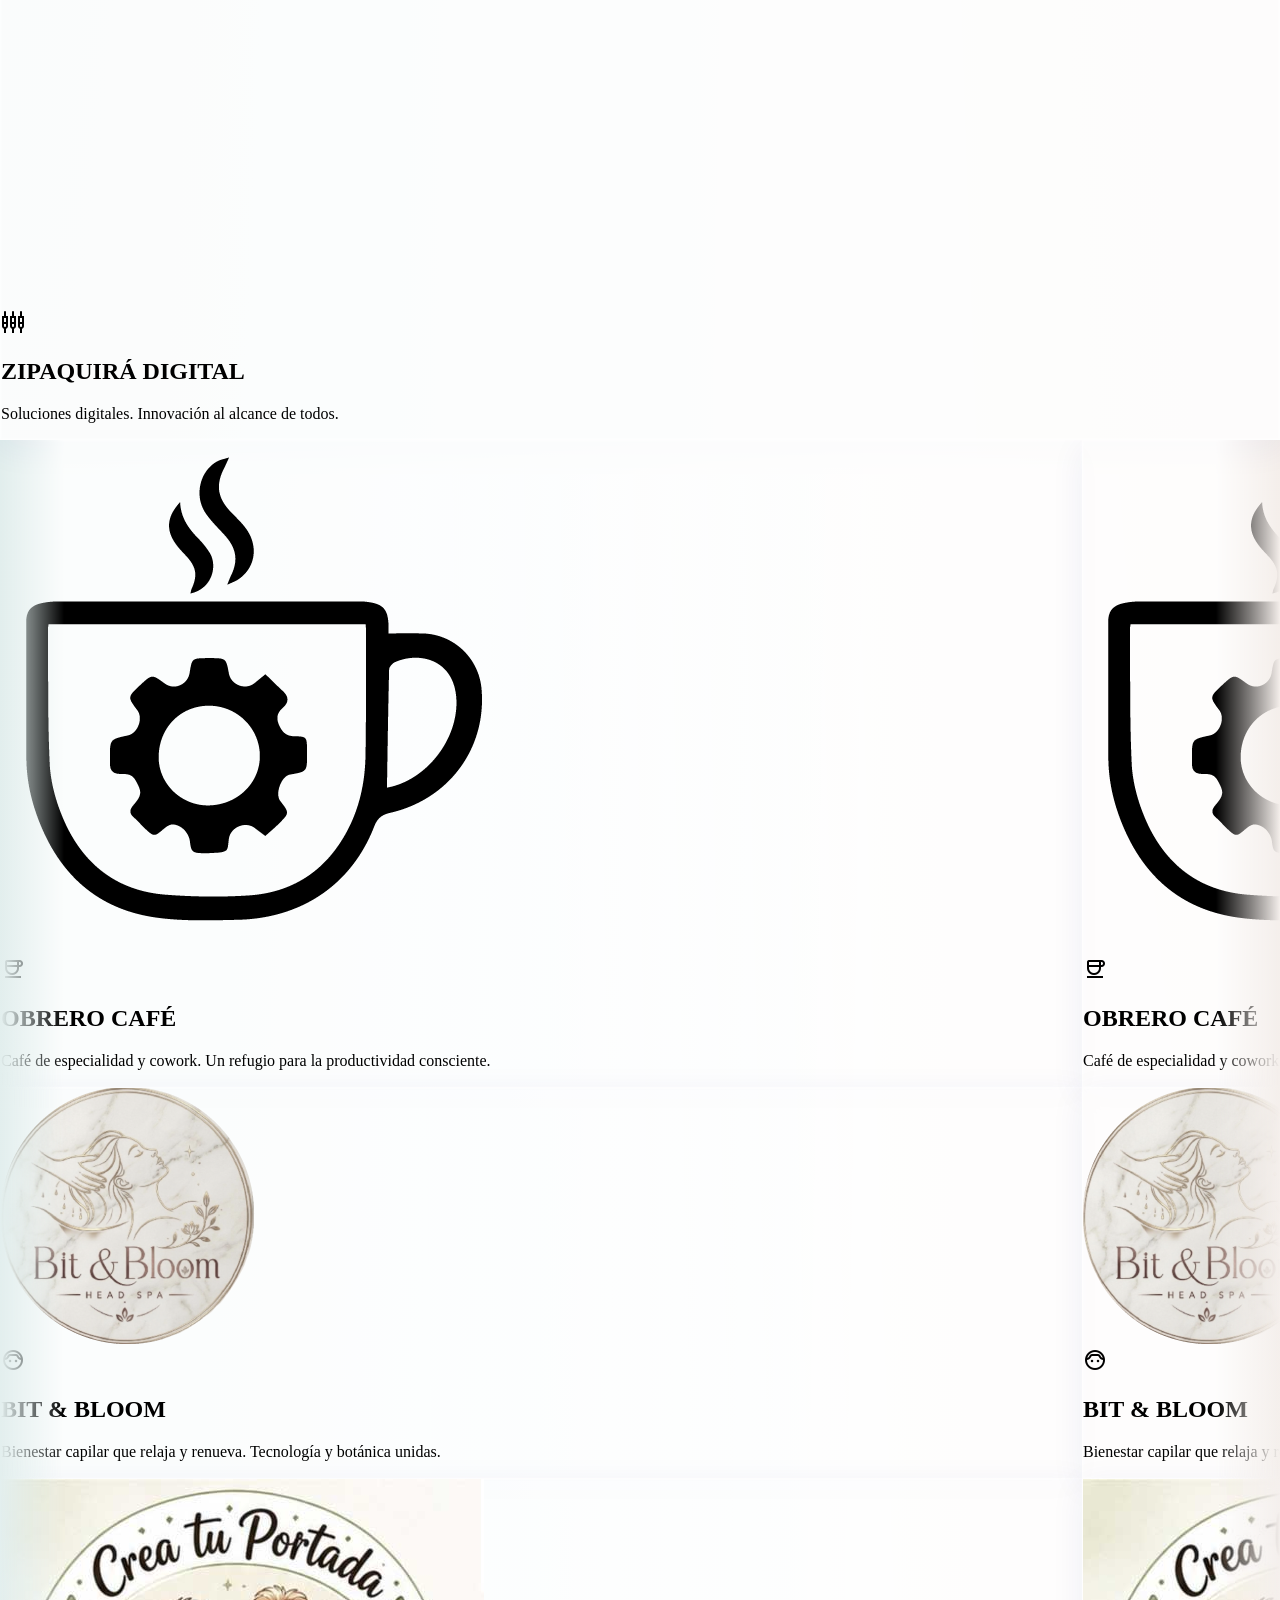
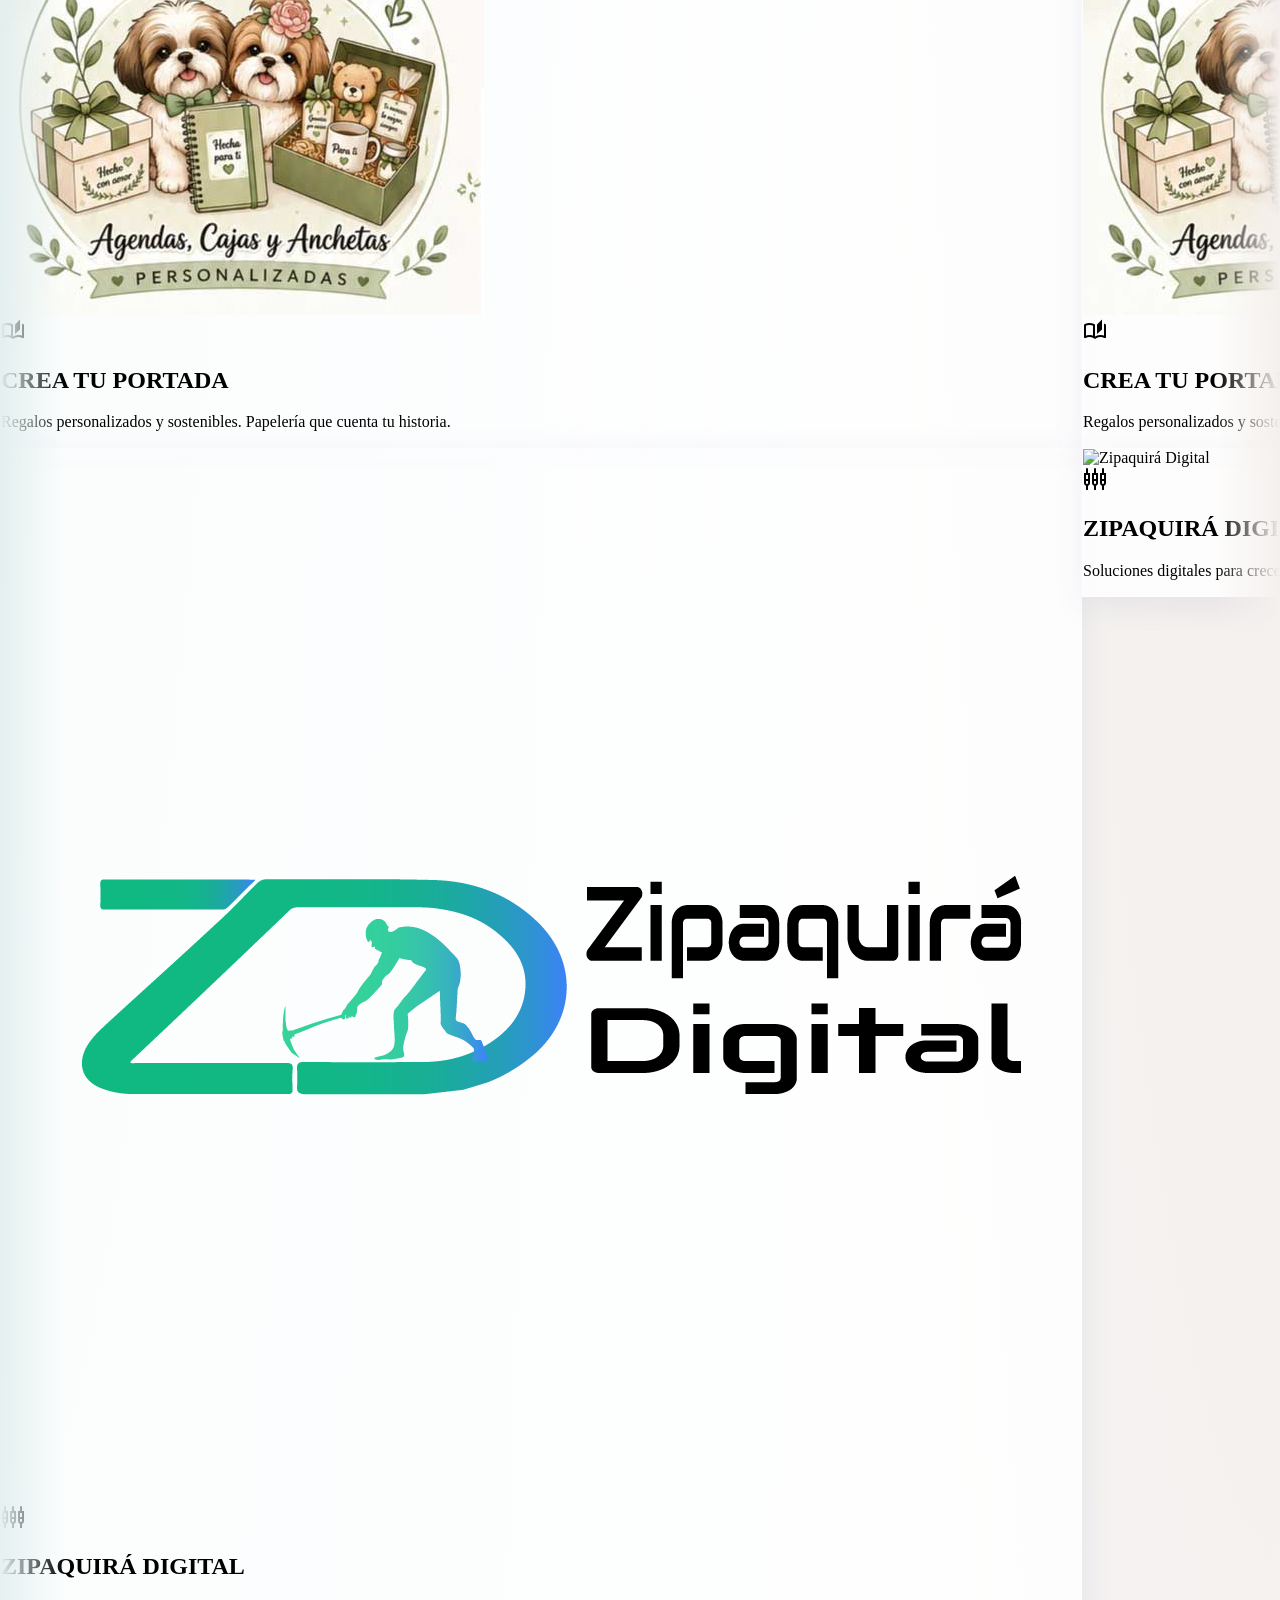
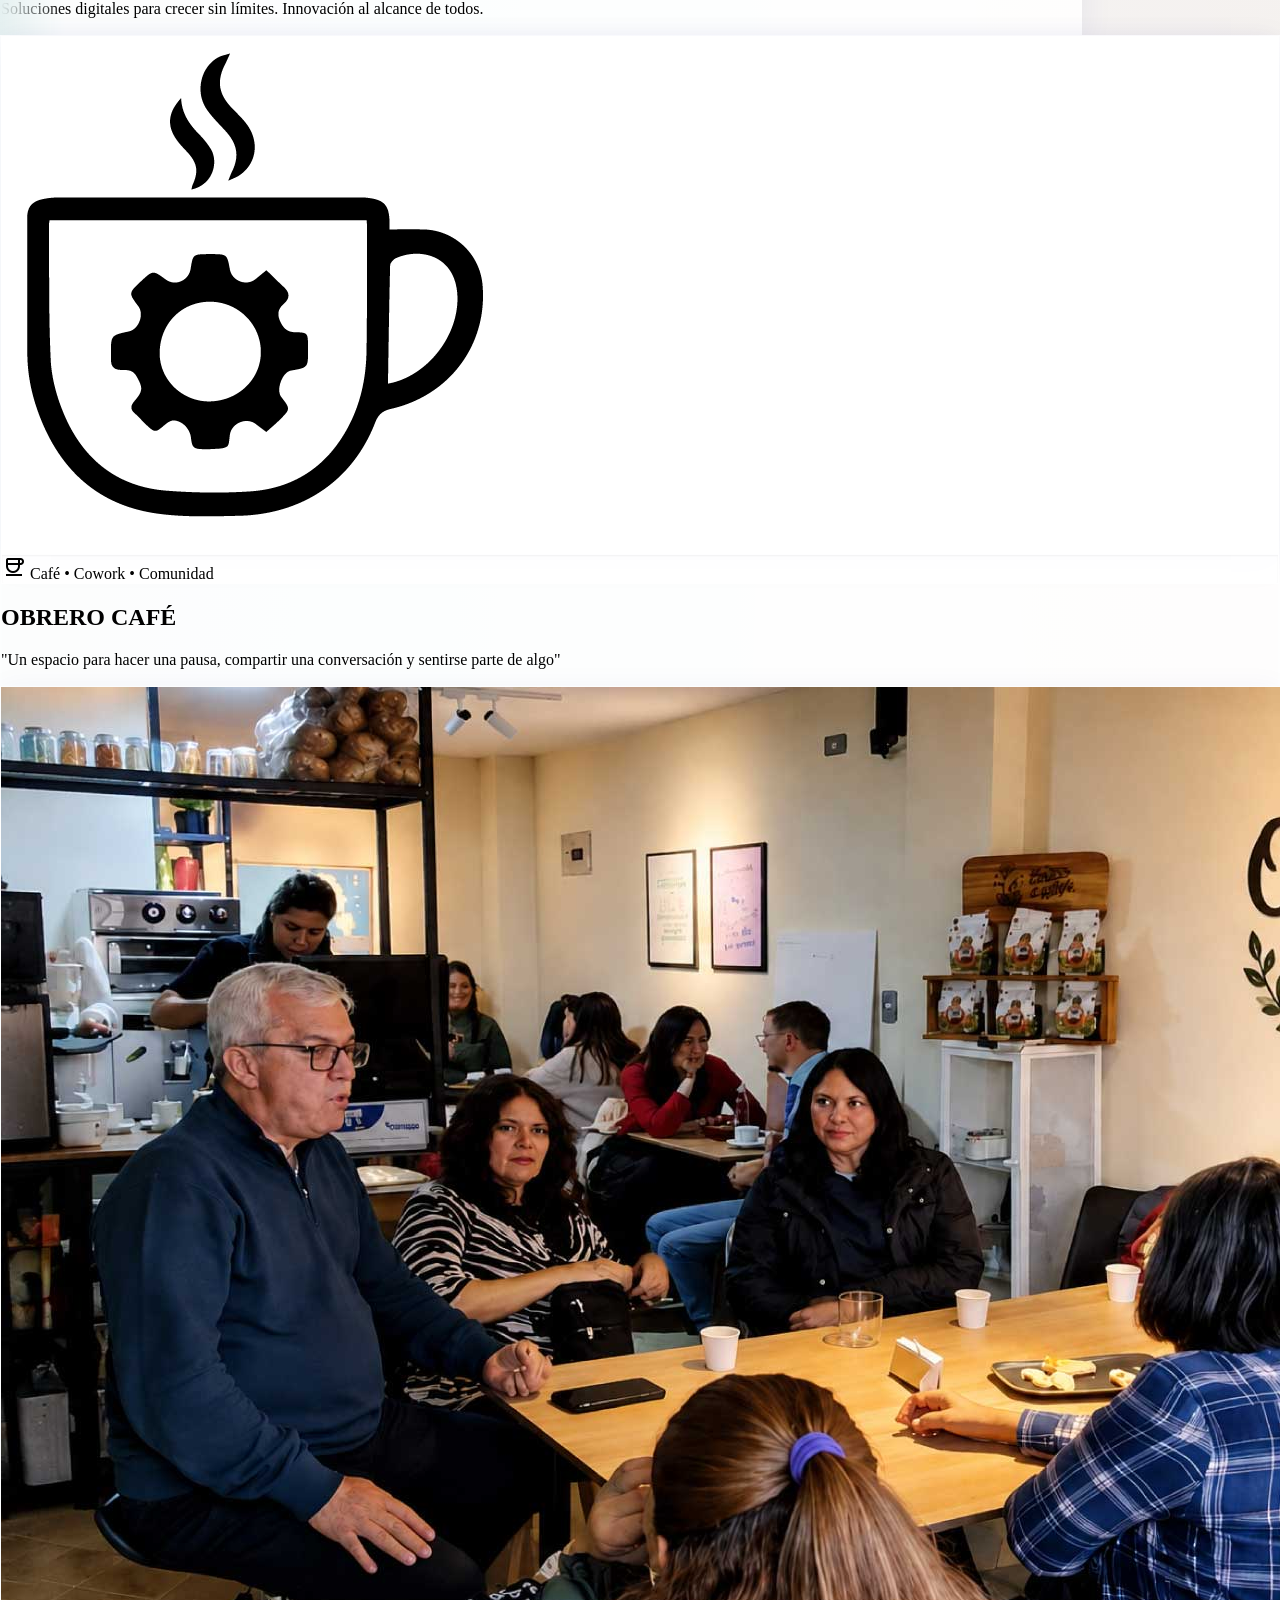
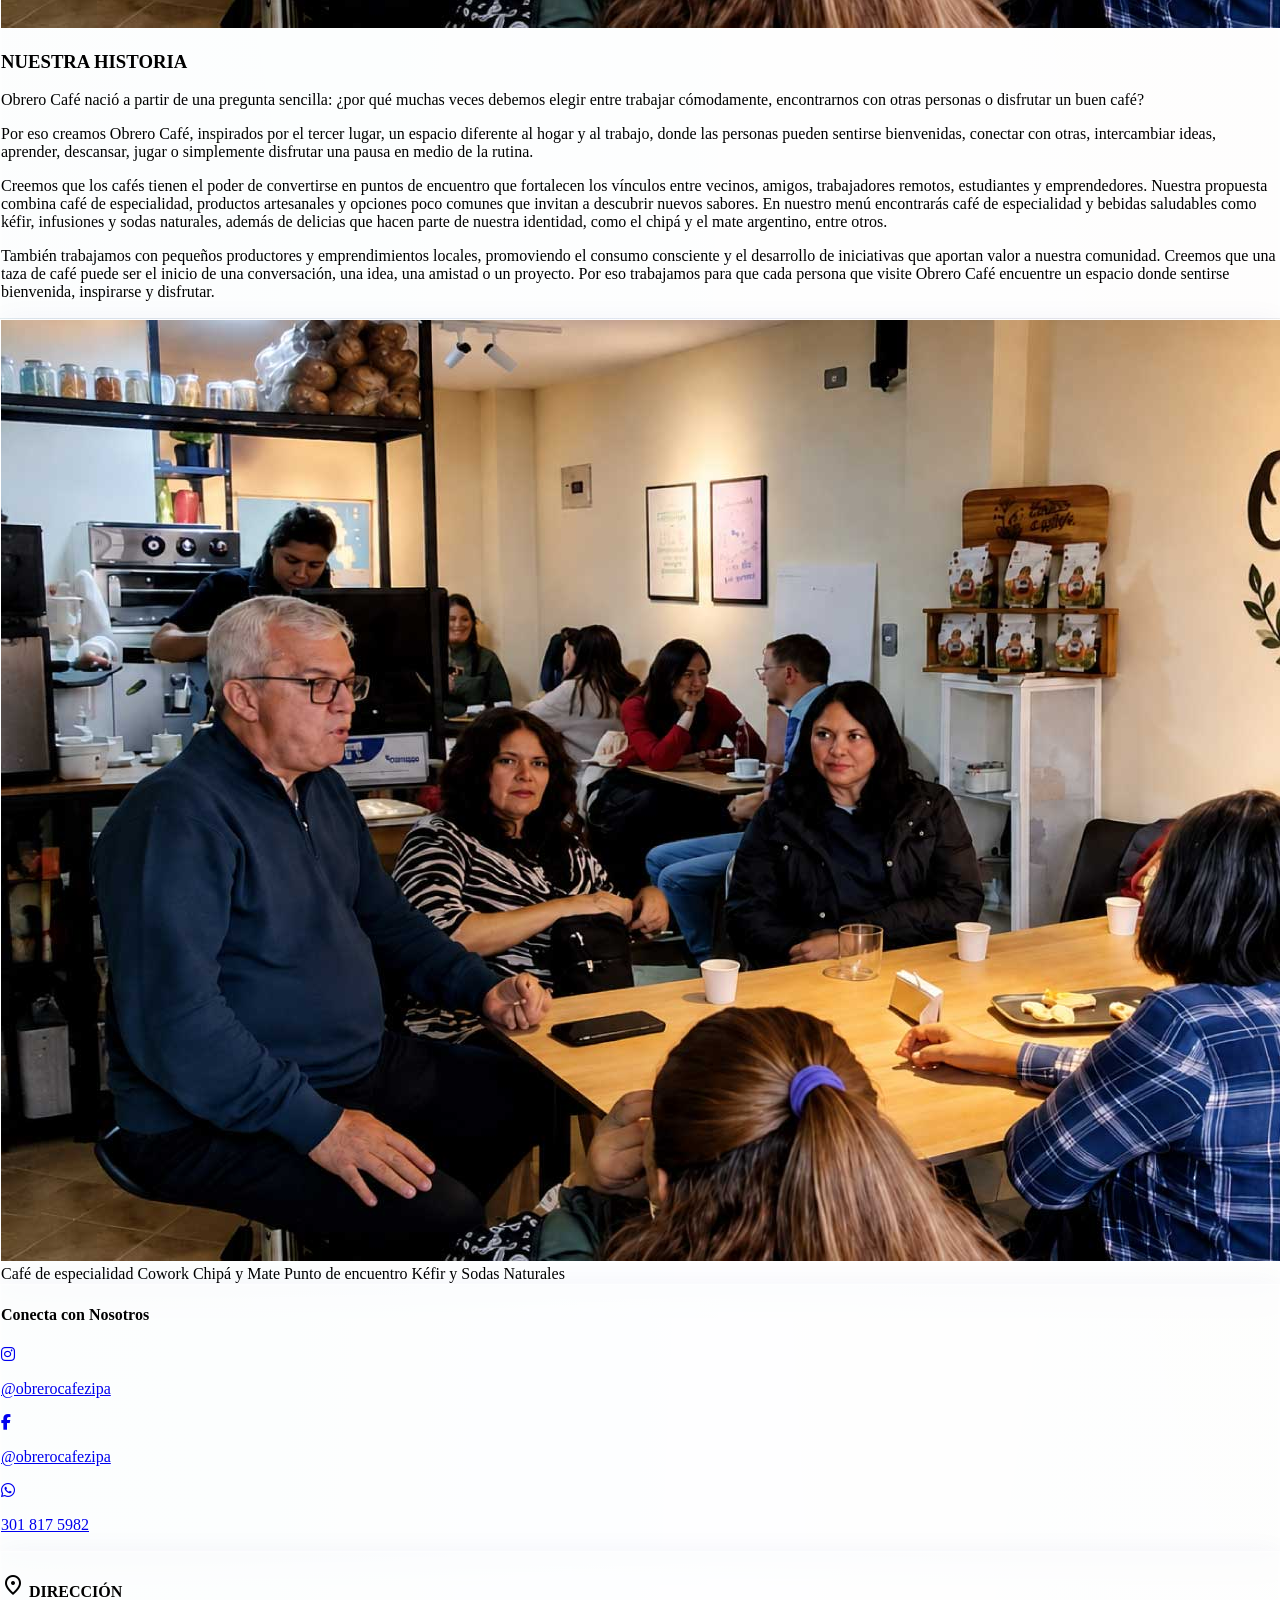
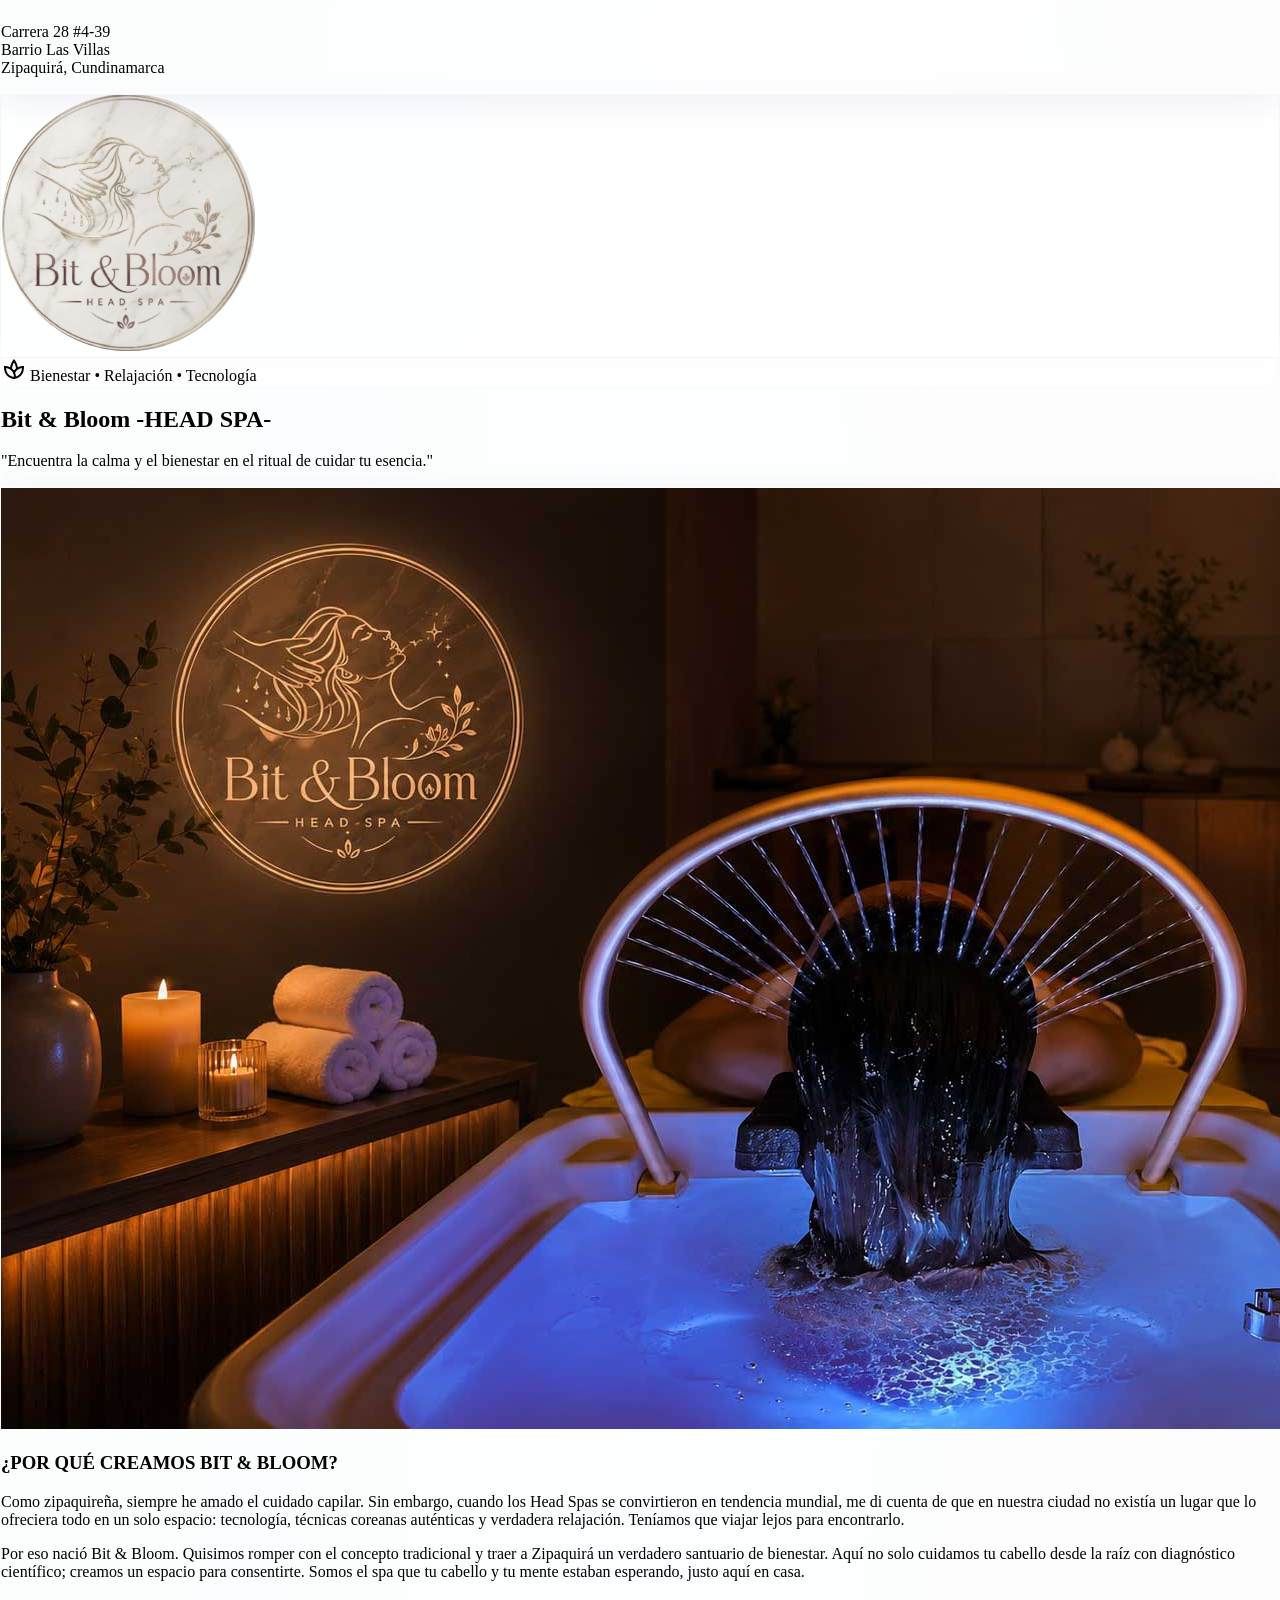
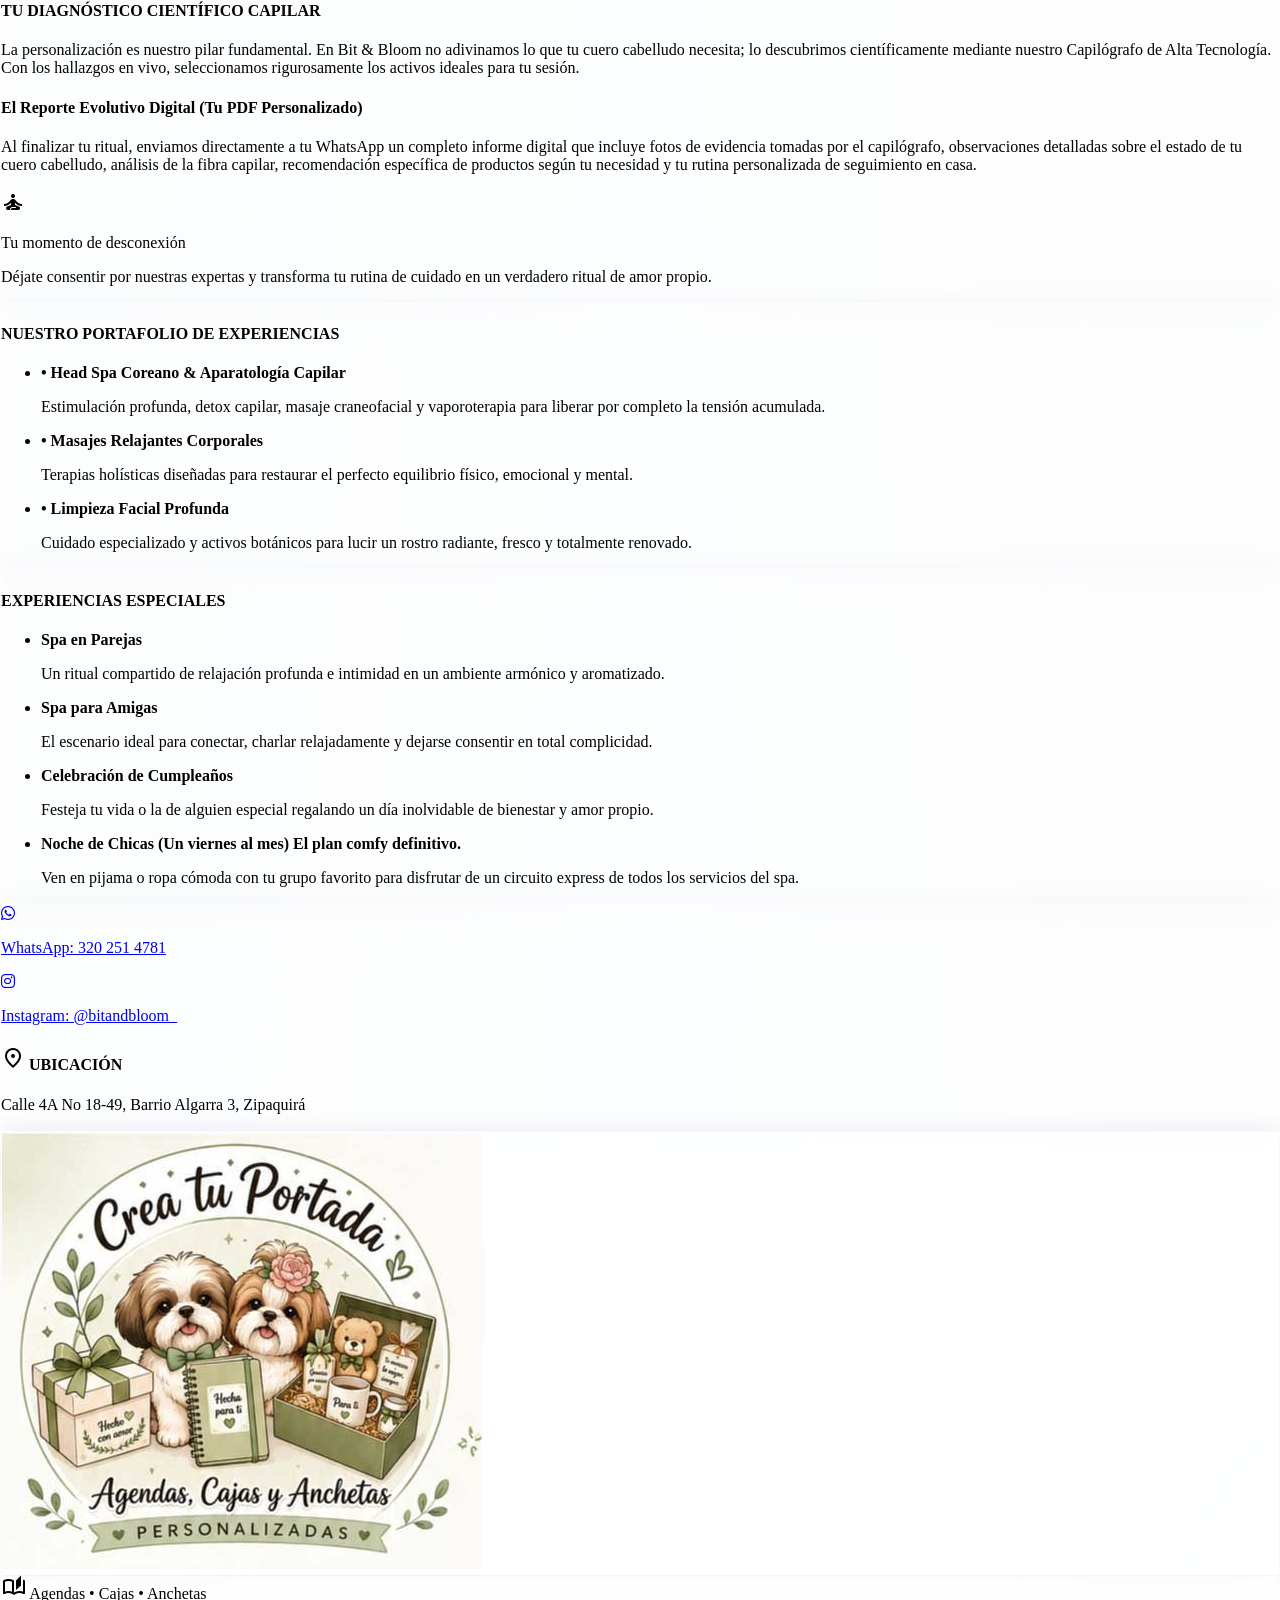
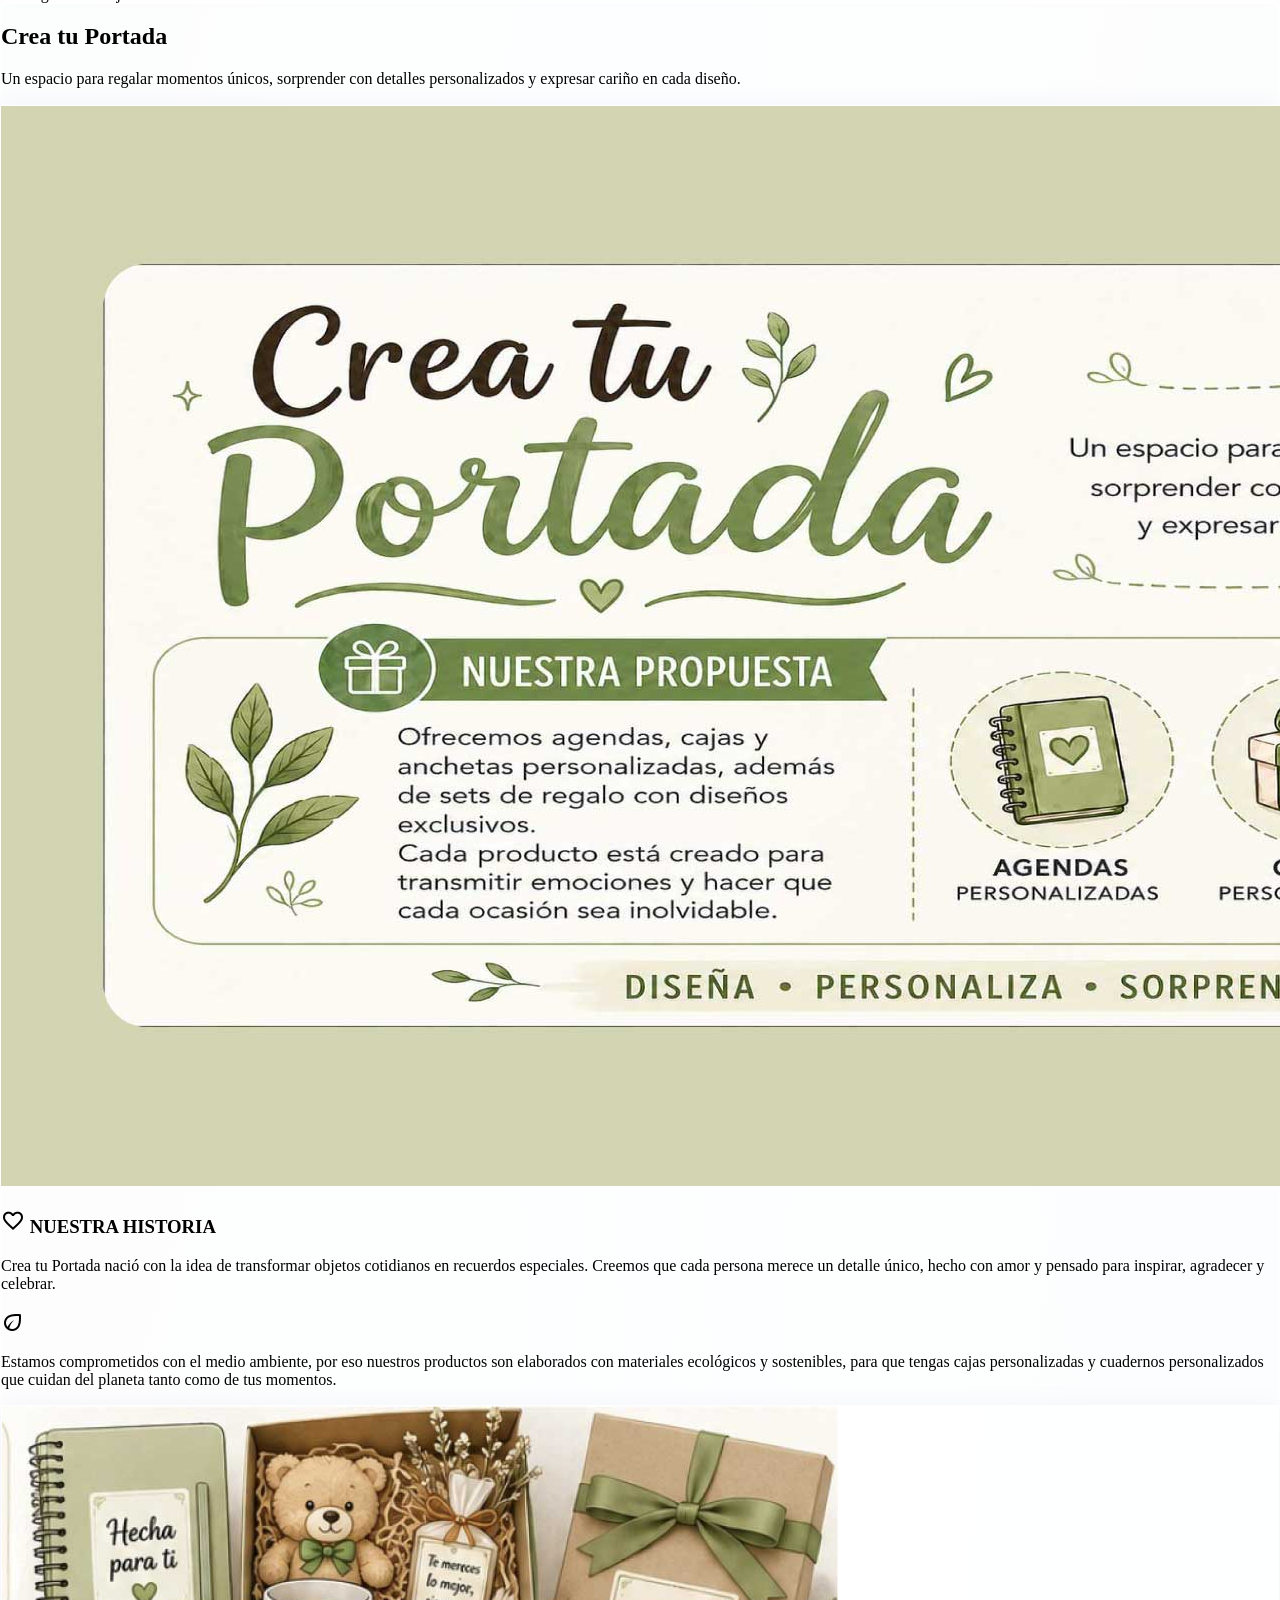
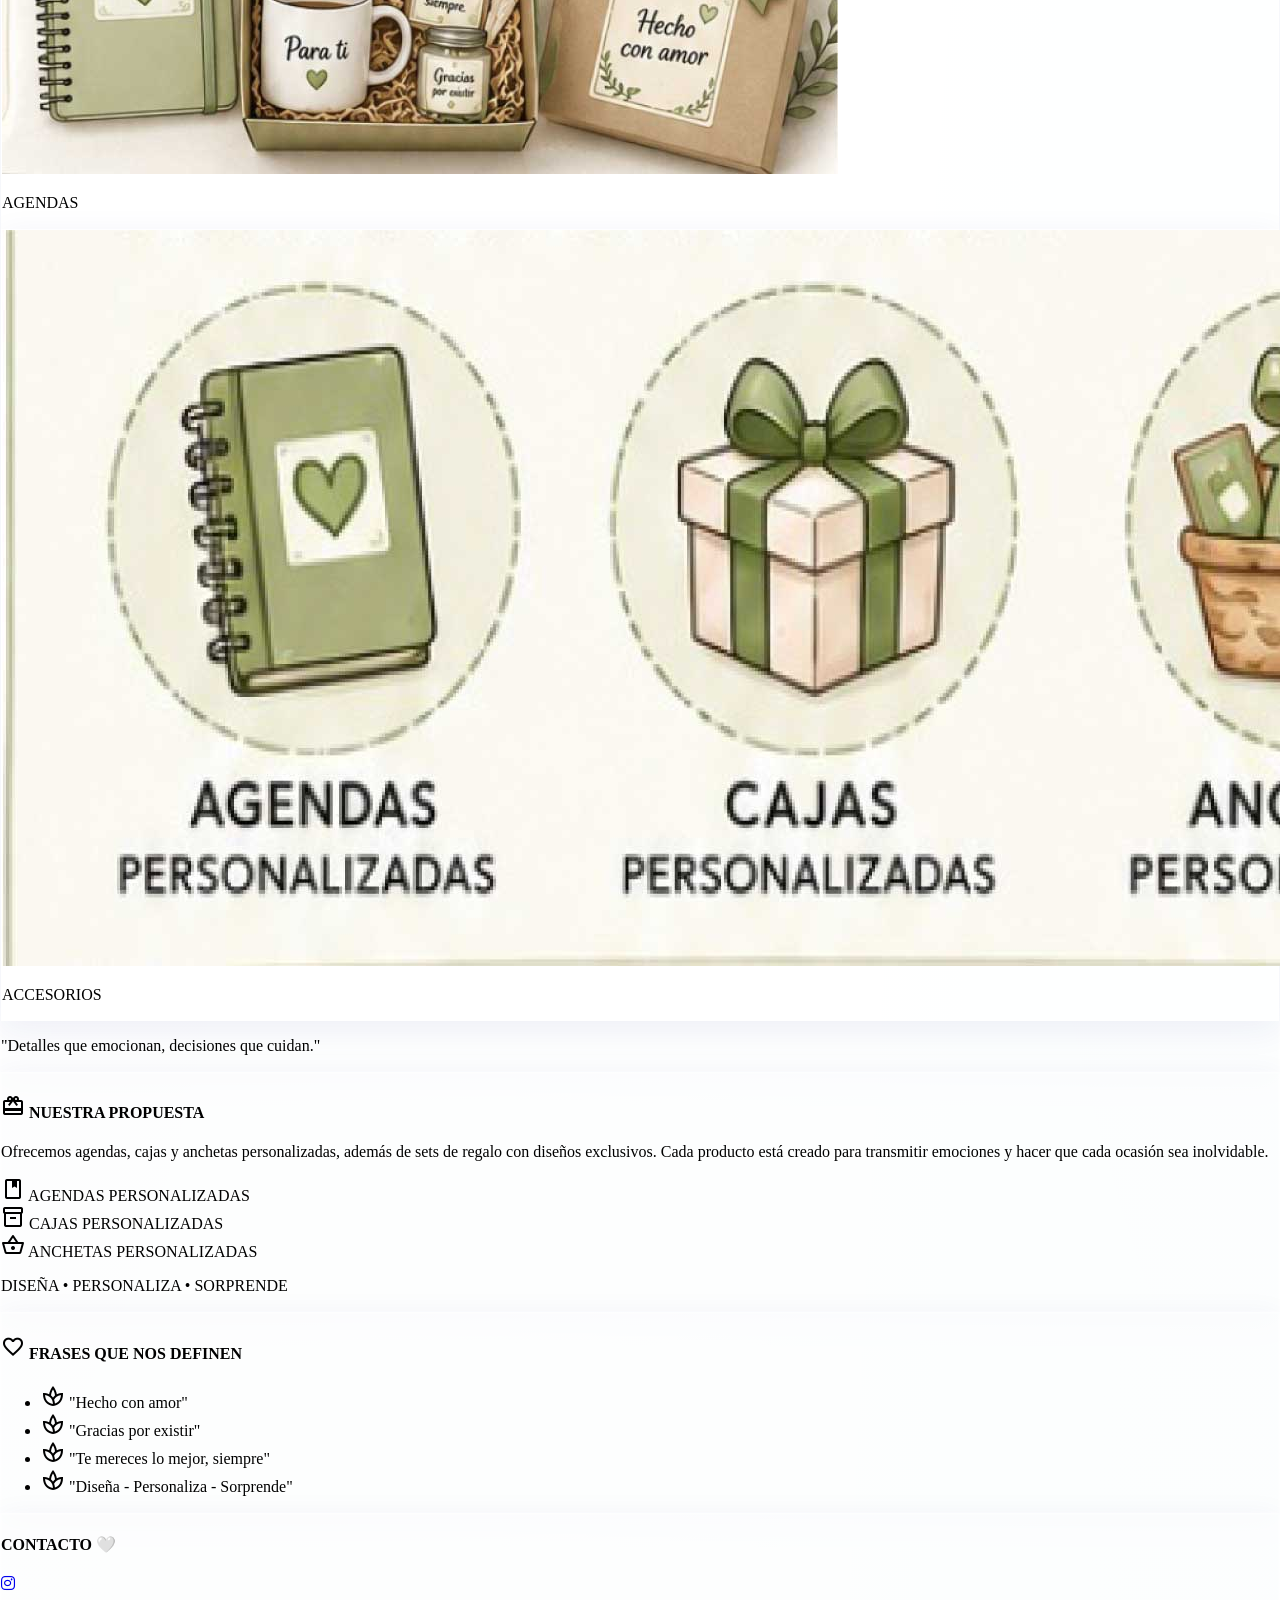
==== commit 1a513d8b: "formu" ====
--- a/index.html
+++ b/index.html
@@ -1757,6 +1757,219 @@
         </div>
     </div>
 </section>
+<section id="registro-beneficios" class="relative py-24 md:py-32 overflow-hidden bg-background">
+
+    <!-- Fondos decorativos -->
+    <div class="absolute -left-40 top-10 w-[520px] h-[520px] bg-primary/10 blur-[70px] rounded-full pointer-events-none"></div>
+    <div class="absolute -right-40 bottom-10 w-[520px] h-[520px] bg-secondary-container/10 blur-[70px] rounded-full pointer-events-none"></div>
+
+    <div class="max-w-[1280px] mx-auto px-4 sm:px-6 relative z-10">
+
+        <div class="glass-card rounded-[2.5rem] md:rounded-[3rem] border border-white/60 shadow-2xl overflow-hidden">
+
+            <div class="grid grid-cols-1 lg:grid-cols-2">
+
+                <!-- Texto izquierdo -->
+                <div class="p-8 sm:p-10 md:p-14 flex flex-col justify-center space-y-8">
+
+                    <div class="inline-flex items-center gap-3 px-5 py-2 glass-card text-primary rounded-full w-fit">
+                        <span class="material-symbols-outlined text-[20px]">mail</span>
+                        <span class="font-label-md text-sm font-bold uppercase tracking-widest">
+                            Comunidad Pausa Creativa
+                        </span>
+                    </div>
+
+                    <div class="space-y-5">
+                        <h2 class="font-display-lg text-4xl sm:text-5xl md:text-6xl text-on-surface leading-tight tracking-tighter">
+                            Regístrate y recibe 
+                            <span class="text-transparent bg-clip-text bg-gradient-to-r from-primary to-secondary-container">
+                                grandes beneficios
+                            </span>
+                        </h2>
+
+                        <p class="font-body-lg text-lg md:text-xl text-on-surface-variant leading-relaxed max-w-xl">
+                            Sé parte de nuestra comunidad y descubre promociones, experiencias, lanzamientos y beneficios exclusivos de nuestros cuatro emprendimientos.
+                        </p>
+                    </div>
+
+                    <!-- Beneficios -->
+                    <div class="grid grid-cols-1 sm:grid-cols-2 gap-4">
+
+                        <div class="glass-card bg-white/50 rounded-2xl p-5 border border-primary/10">
+                            <div class="w-11 h-11 rounded-full bg-primary/10 text-primary flex items-center justify-center mb-4">
+                                <span class="material-symbols-outlined">coffee</span>
+                            </div>
+                            <h3 class="font-display-lg font-bold text-on-surface mb-1">Obrero Café</h3>
+                            <p class="text-sm text-on-surface-variant">Promos, eventos y experiencias de café.</p>
+                        </div>
+
+                        <div class="glass-card bg-white/50 rounded-2xl p-5 border border-secondary-container/10">
+                            <div class="w-11 h-11 rounded-full bg-secondary-container/10 text-secondary-container flex items-center justify-center mb-4">
+                                <span class="material-symbols-outlined">spa</span>
+                            </div>
+                            <h3 class="font-display-lg font-bold text-on-surface mb-1">Bit & Bloom</h3>
+                            <p class="text-sm text-on-surface-variant">Rituales, bienestar y cuidado personal.</p>
+                        </div>
+
+                        <div class="glass-card bg-white/50 rounded-2xl p-5 border border-secondary-container/10">
+                            <div class="w-11 h-11 rounded-full bg-secondary-container/10 text-secondary-container flex items-center justify-center mb-4">
+                                <span class="material-symbols-outlined">auto_stories</span>
+                            </div>
+                            <h3 class="font-display-lg font-bold text-on-surface mb-1">Crea tu Portada</h3>
+                            <p class="text-sm text-on-surface-variant">Detalles, agendas y regalos personalizados.</p>
+                        </div>
+
+                        <div class="glass-card bg-white/50 rounded-2xl p-5 border border-primary/10">
+                            <div class="w-11 h-11 rounded-full bg-primary/10 text-primary flex items-center justify-center mb-4">
+                                <span class="material-symbols-outlined">language</span>
+                            </div>
+                            <h3 class="font-display-lg font-bold text-on-surface mb-1">Zipaquirá Digital</h3>
+                            <p class="text-sm text-on-surface-variant">Soluciones digitales, web e innovación.</p>
+                        </div>
+
+                    </div>
+                </div>
+
+                <!-- Formulario derecho -->
+                <div class="p-8 sm:p-10 md:p-14 bg-white/40 border-t lg:border-t-0 lg:border-l border-white/60 flex items-center">
+
+                    <form 
+                        action="https://formsubmit.co/tu-correo@gmail.com" 
+                        method="POST" 
+                        class="w-full space-y-6"
+                    >
+
+                        <!-- Configuración FormSubmit -->
+                        <input type="hidden" name="_subject" value="Nuevo registro - Pausa Creativa">
+                        <input type="hidden" name="_captcha" value="false">
+                        <input type="hidden" name="_template" value="table">
+
+                        <div class="space-y-2 text-center lg:text-left">
+                            <h3 class="font-display-lg text-3xl md:text-4xl font-bold text-on-surface">
+                                Déjanos tus datos
+                            </h3>
+                            <p class="text-on-surface-variant font-body-md">
+                                Te enviaremos novedades y beneficios especiales.
+                            </p>
+                        </div>
+
+                        <div class="space-y-4">
+
+                            <div>
+                                <label for="nombre" class="block mb-2 font-label-md font-bold text-sm text-on-surface">
+                                    Nombre completo
+                                </label>
+                                <input 
+                                    type="text" 
+                                    id="nombre" 
+                                    name="Nombre" 
+                                    required
+                                    placeholder="Escribe tu nombre"
+                                    class="w-full rounded-2xl border-2 border-primary/25 bg-white/90 px-5 py-4 text-on-surface placeholder:text-on-surface-variant/60 shadow-sm focus:outline-none focus:ring-4 focus:ring-primary/20 focus:border-primary transition-all"
+                                >
+                            </div>
+
+                            <div>
+                                <label for="correo" class="block mb-2 font-label-md font-bold text-sm text-on-surface">
+                                    Correo electrónico
+                                </label>
+                                <input 
+                                    type="email" 
+                                    id="correo" 
+                                    name="Correo" 
+                                    required
+                                    placeholder="tucorreo@email.com"
+                                    class="w-full rounded-2xl border-2 border-primary/25 bg-white/90 px-5 py-4 text-on-surface placeholder:text-on-surface-variant/60 shadow-sm focus:outline-none focus:ring-4 focus:ring-primary/20 focus:border-primary transition-all"
+                                >
+                            </div>
+
+                            <div>
+                                <label for="whatsapp" class="block mb-2 font-label-md font-bold text-sm text-on-surface">
+                                    WhatsApp
+                                </label>
+                                <input 
+                                    type="tel" 
+                                    id="whatsapp" 
+                                    name="WhatsApp" 
+                                    placeholder="Tu número de contacto"
+                                    class="w-full rounded-2xl border-2 border-primary/25 bg-white/90 px-5 py-4 text-on-surface placeholder:text-on-surface-variant/60 shadow-sm focus:outline-none focus:ring-4 focus:ring-primary/20 focus:border-primary transition-all"
+                                >
+                            </div>
+
+                            <div>
+                                <p class="block mb-3 font-label-md font-bold text-sm text-on-surface">
+                                    ¿Qué emprendimiento te interesa?
+                                </p>
+
+                                <div class="grid grid-cols-1 sm:grid-cols-2 gap-3">
+
+                                    <label class="flex items-center gap-3 rounded-2xl bg-white/90 border-2 border-primary/20 px-4 py-3 cursor-pointer hover:border-primary/60 hover:bg-primary/5 transition-all shadow-sm">
+                                        <input type="checkbox" name="Intereses[]" value="Obrero Café" class="rounded text-primary focus:ring-primary">
+                                        <span class="text-sm font-bold text-on-surface">Obrero Café</span>
+                                    </label>
+
+                                    <label class="flex items-center gap-3 rounded-2xl bg-white/90 border-2 border-primary/20 px-4 py-3 cursor-pointer hover:border-primary/60 hover:bg-primary/5 transition-all shadow-sm">
+                                        <input type="checkbox" name="Intereses[]" value="Bit & Bloom" class="rounded text-primary focus:ring-primary">
+                                        <span class="text-sm font-bold text-on-surface">Bit & Bloom</span>
+                                    </label>
+
+                                    <label class="flex items-center gap-3 rounded-2xl bg-white/90 border-2 border-primary/20 px-4 py-3 cursor-pointer hover:border-primary/60 hover:bg-primary/5 transition-all shadow-sm">
+                                        <input type="checkbox" name="Intereses[]" value="Crea tu Portada" class="rounded text-primary focus:ring-primary">
+                                        <span class="text-sm font-bold text-on-surface">Crea tu Portada</span>
+                                    </label>
+
+                                    <label class="flex items-center gap-3 rounded-2xl bg-white/90 border-2 border-primary/20 px-4 py-3 cursor-pointer hover:border-primary/60 hover:bg-primary/5 transition-all shadow-sm">
+                                        <input type="checkbox" name="Intereses[]" value="Zipaquirá Digital" class="rounded text-primary focus:ring-primary">
+                                        <span class="text-sm font-bold text-on-surface">Zipaquirá Digital</span>
+                                    </label>
+
+                                </div>
+                            </div>
+
+                            <div>
+                                <label for="mensaje" class="block mb-2 font-label-md font-bold text-sm text-on-surface">
+                                    Mensaje opcional
+                                </label>
+                                <textarea 
+                                    id="mensaje" 
+                                    name="Mensaje" 
+                                    rows="4"
+                                    placeholder="Cuéntanos qué beneficio te gustaría recibir"
+                                    class="w-full rounded-2xl border-2 border-primary/25 bg-white/90 px-5 py-4 text-on-surface placeholder:text-on-surface-variant/60 shadow-sm focus:outline-none focus:ring-4 focus:ring-primary/20 focus:border-primary transition-all resize-none"
+                                ></textarea>
+                            </div>
+
+                        </div>
+
+                        <label class="flex items-start gap-3 text-sm text-on-surface-variant">
+                            <input type="checkbox" name="Autorización" value="Acepto recibir información" required class="mt-1 rounded text-primary focus:ring-primary">
+                            <span>
+                                Acepto recibir información, promociones y novedades de Pausa Creativa y sus emprendimientos.
+                            </span>
+                        </label>
+
+                        <button 
+                            type="submit"
+                            class="w-full gradient-btn-green text-white px-8 py-4 rounded-3xl font-bold font-label-md flex items-center justify-center gap-2 hover:scale-[1.02] active:scale-[0.98] transition-transform shadow-[0_10px_30px_rgba(13,99,27,0.3)]"
+                        >
+                            <span>Registrarme ahora</span>
+                            <span class="material-symbols-outlined text-[20px]">send</span>
+                        </button>
+
+                        <p class="text-center text-xs text-on-surface-variant/80">
+                            Una pausa puede inspirar una idea. Gracias por hacer parte de nuestra comunidad.
+                        </p>
+
+                    </form>
+
+                </div>
+
+            </div>
+
+        </div>
+
+    </div>
+</section>
 </main>
 
 
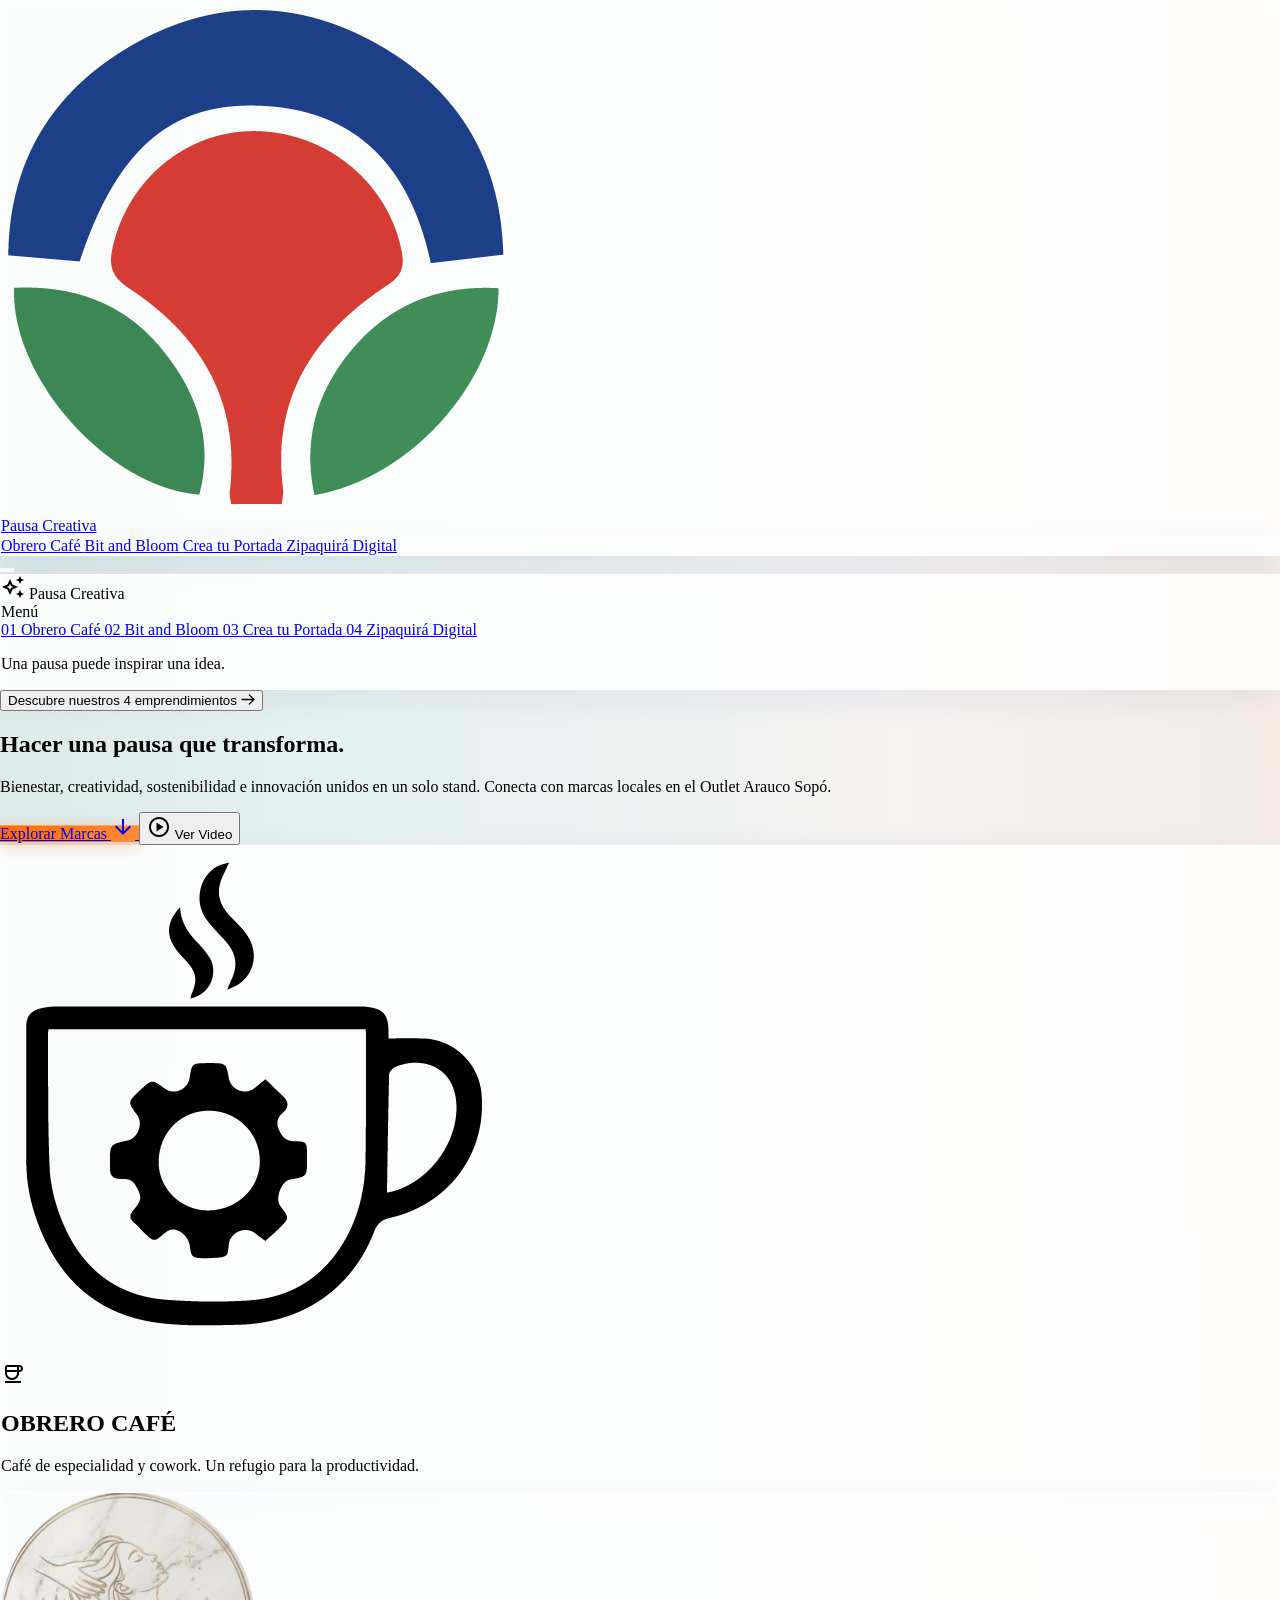
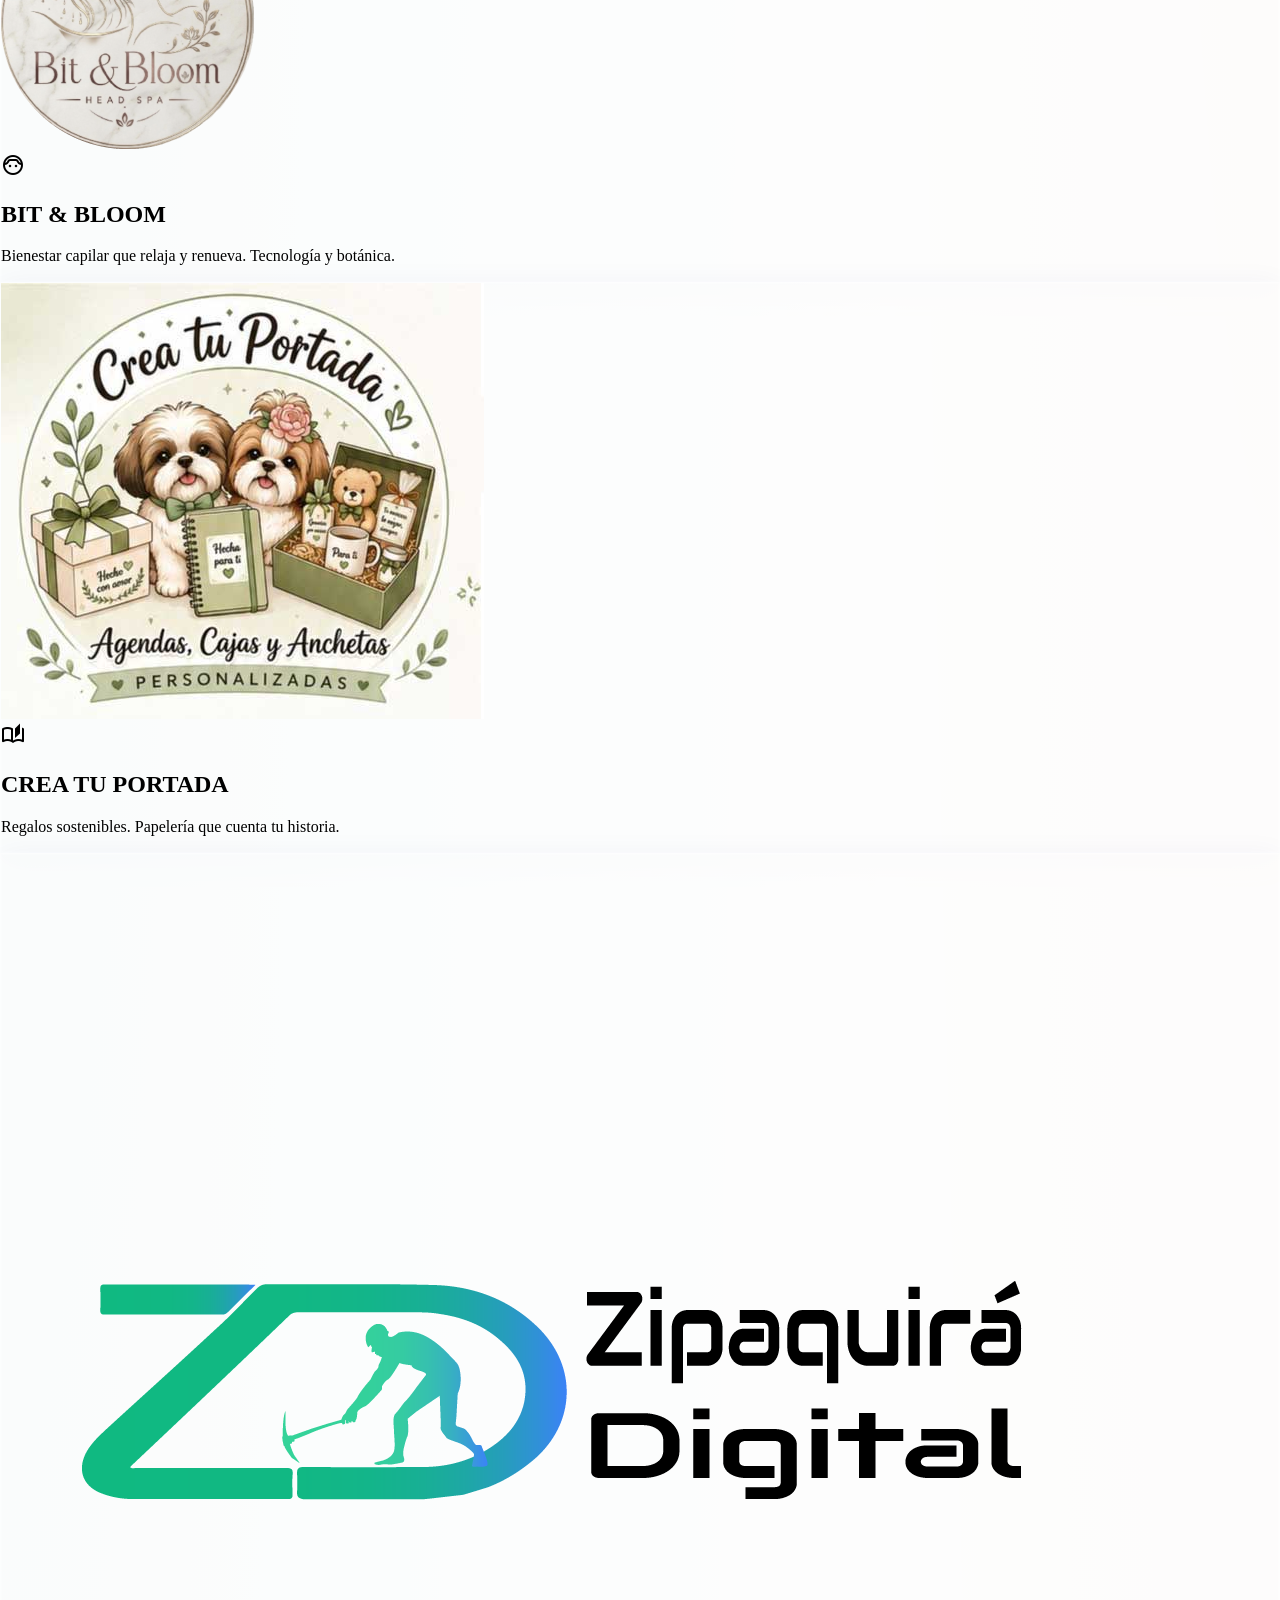
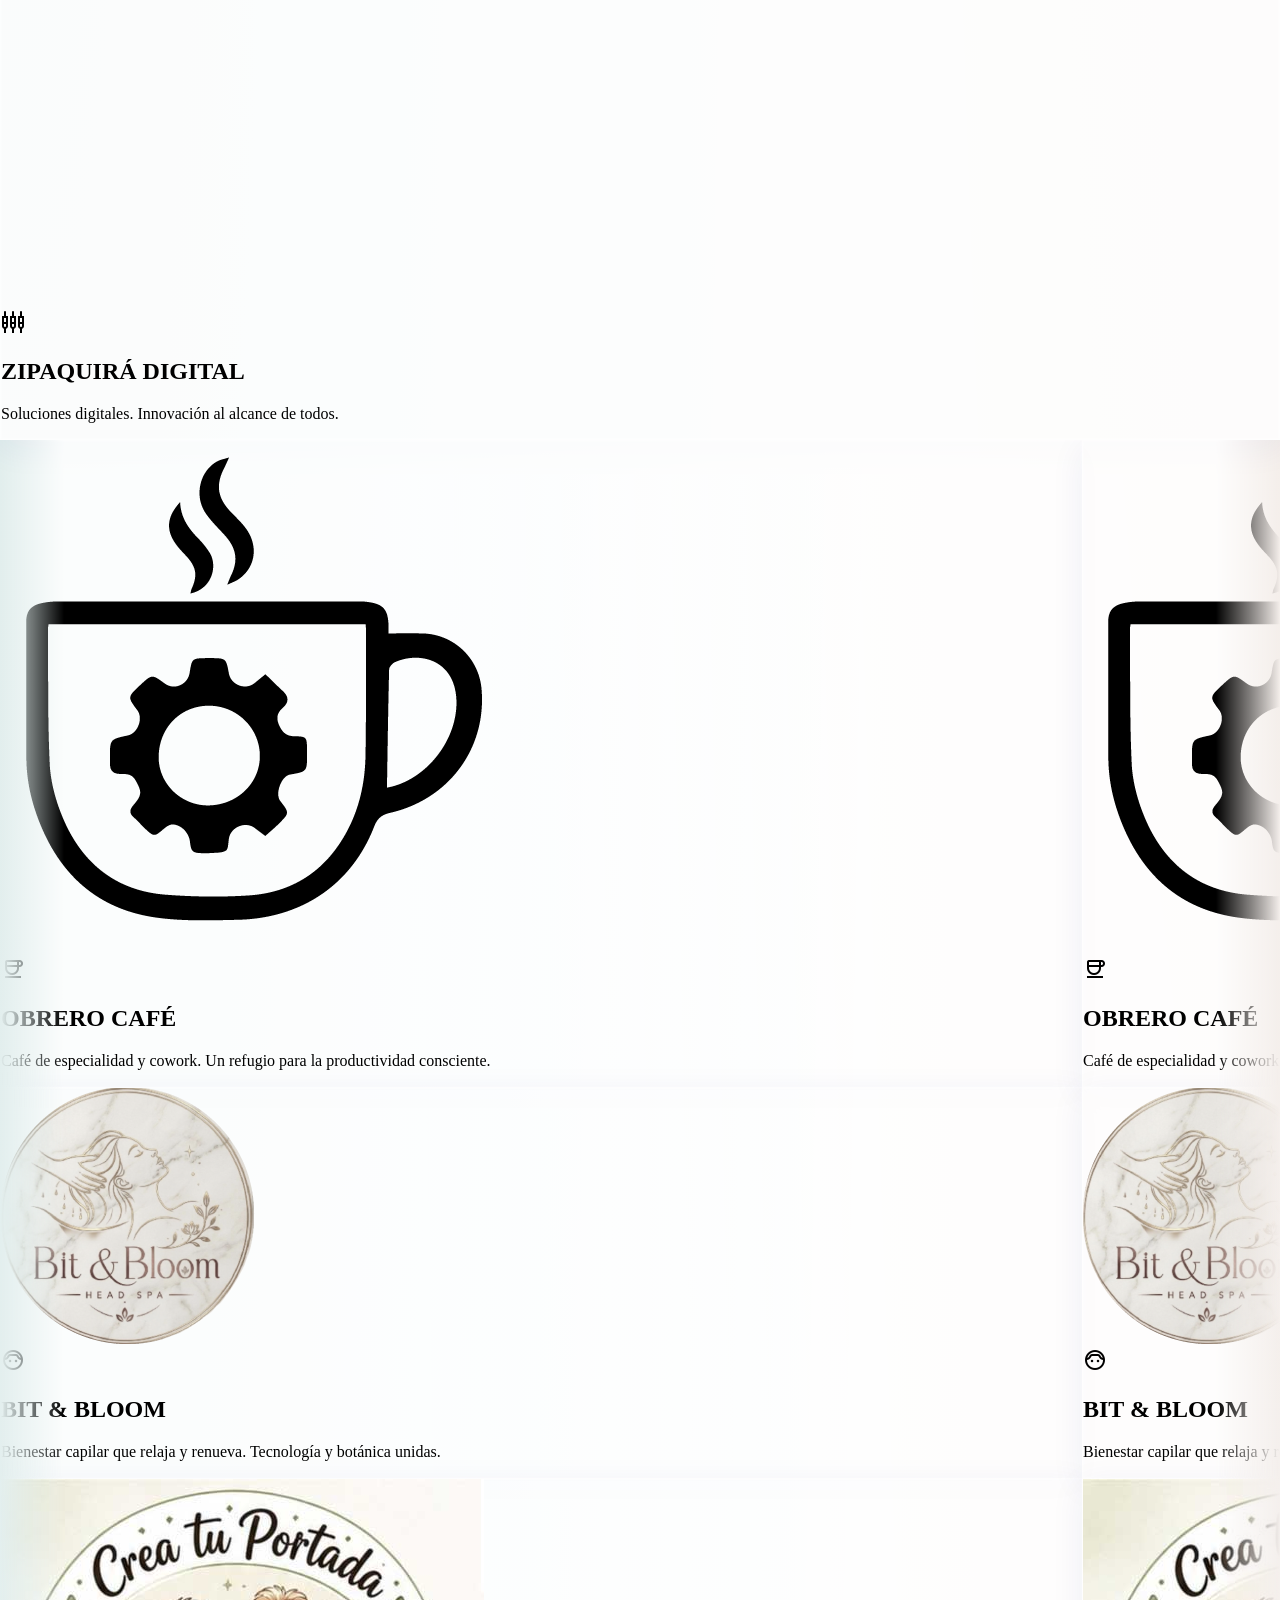
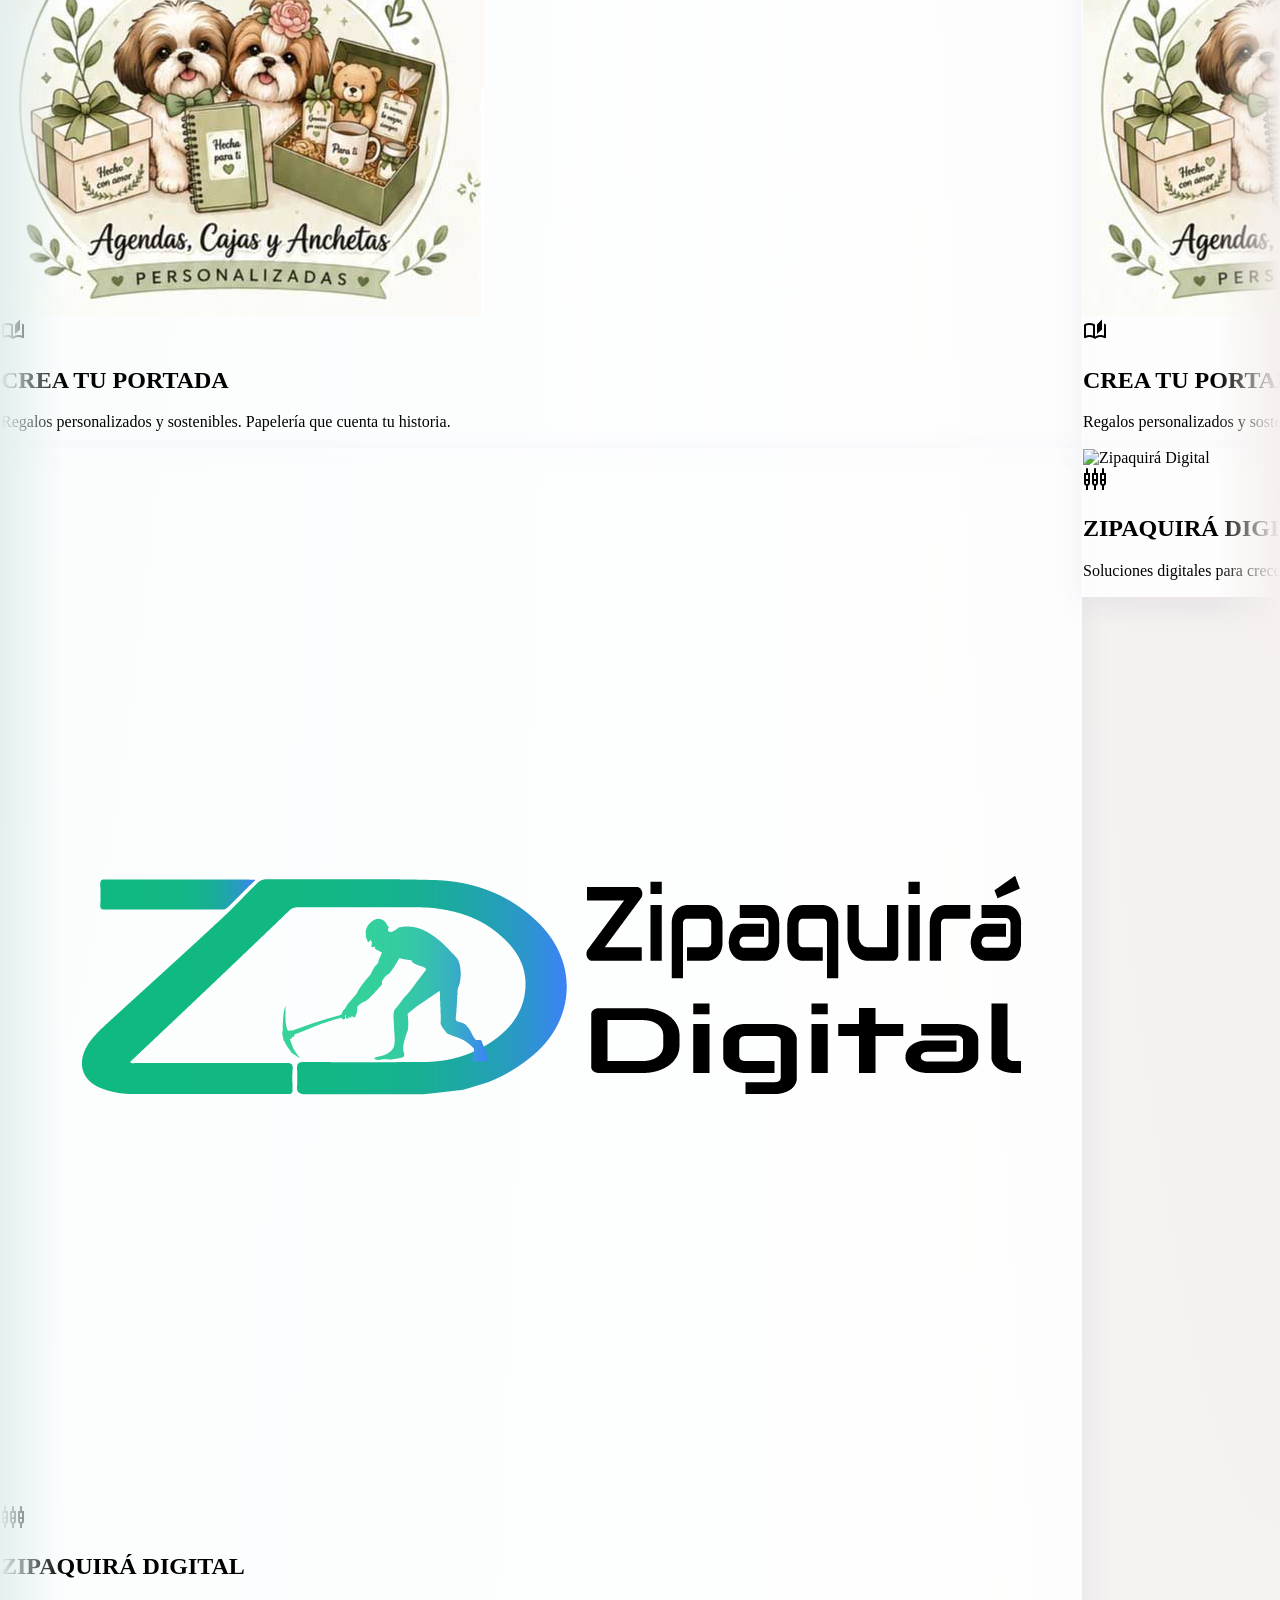
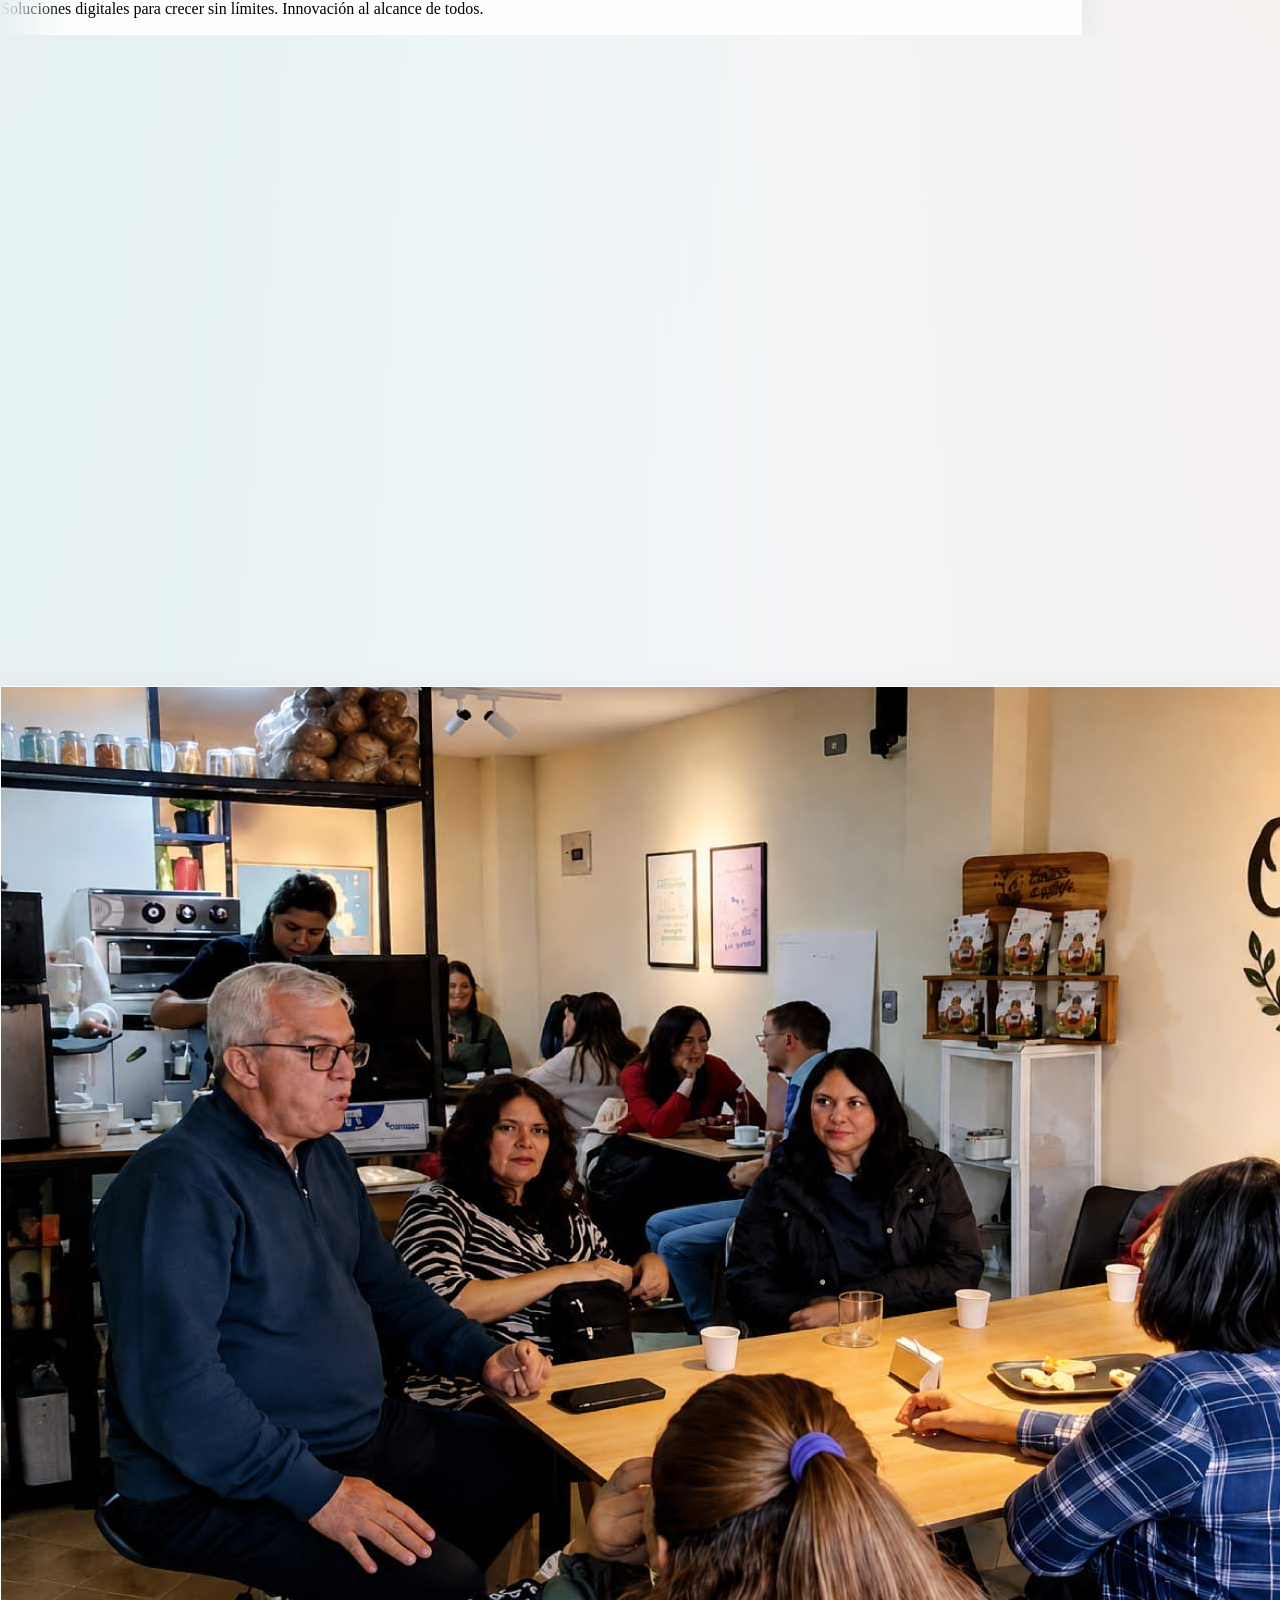
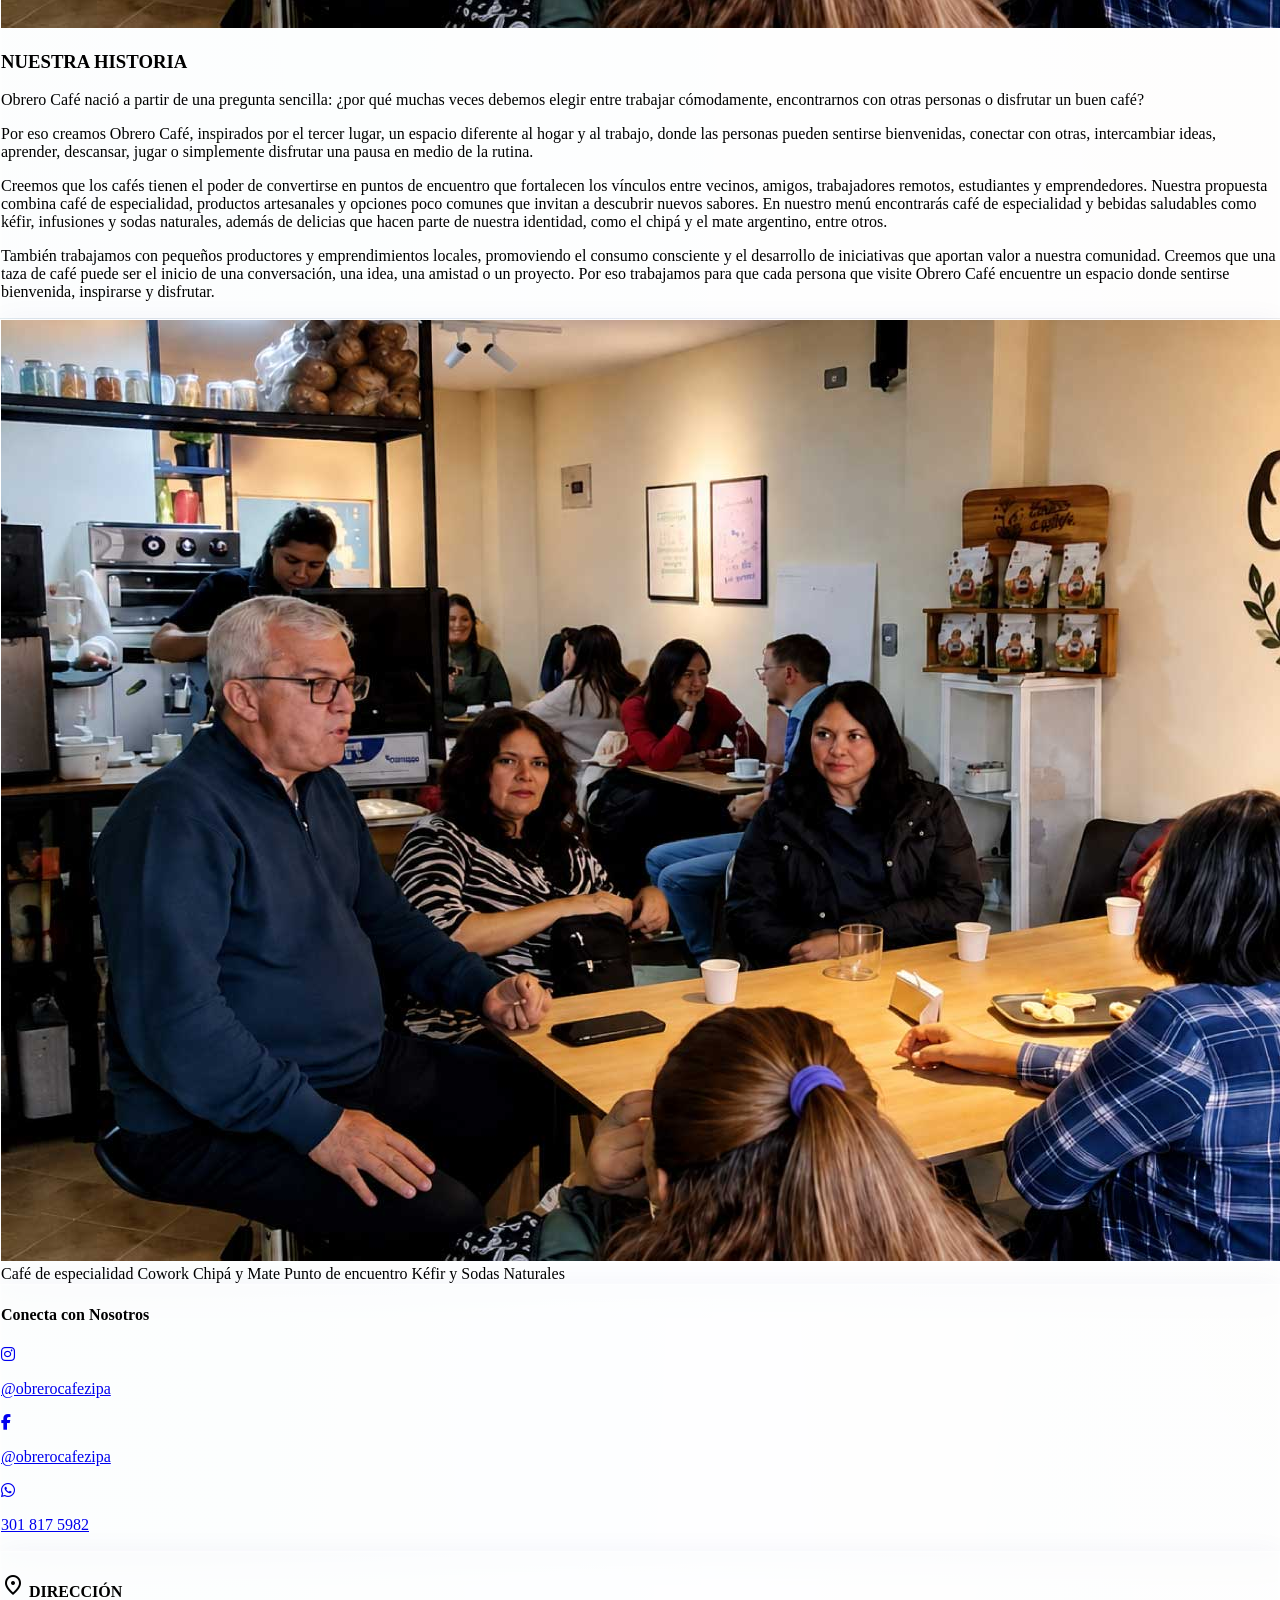
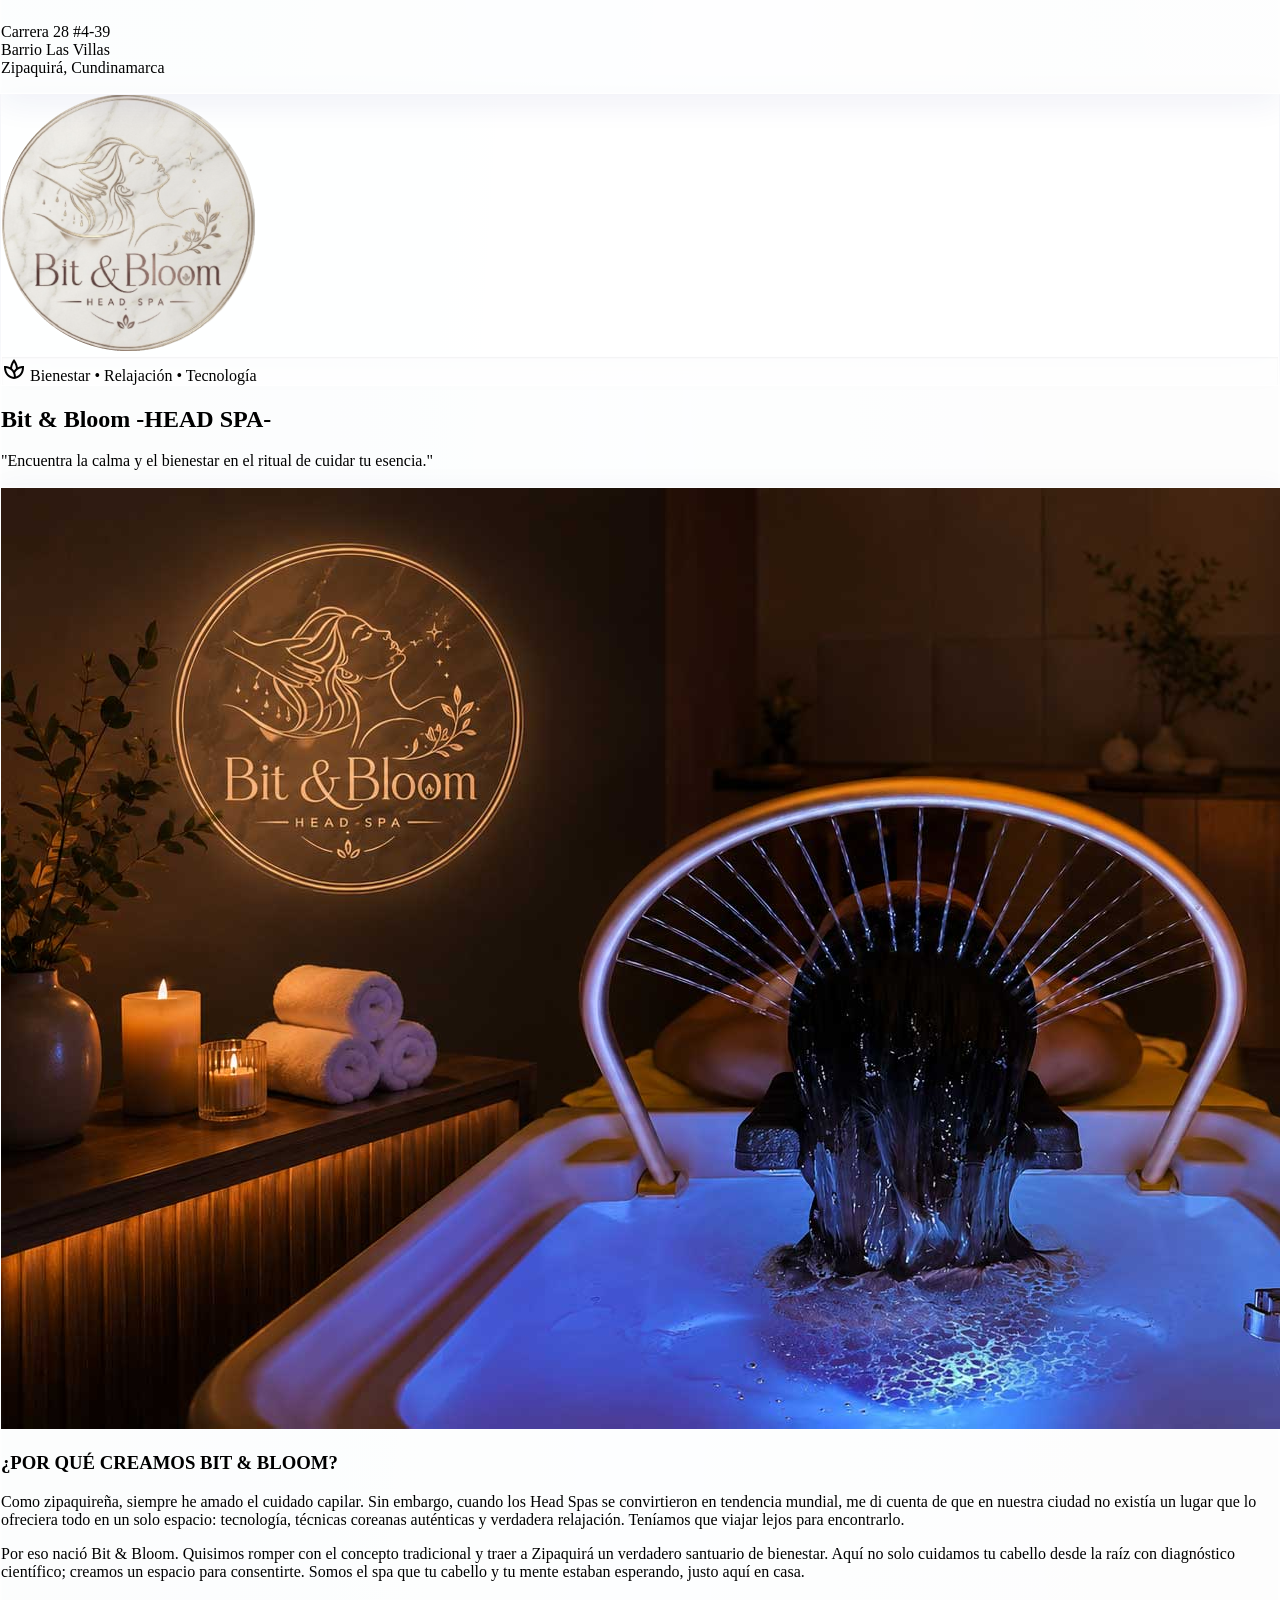
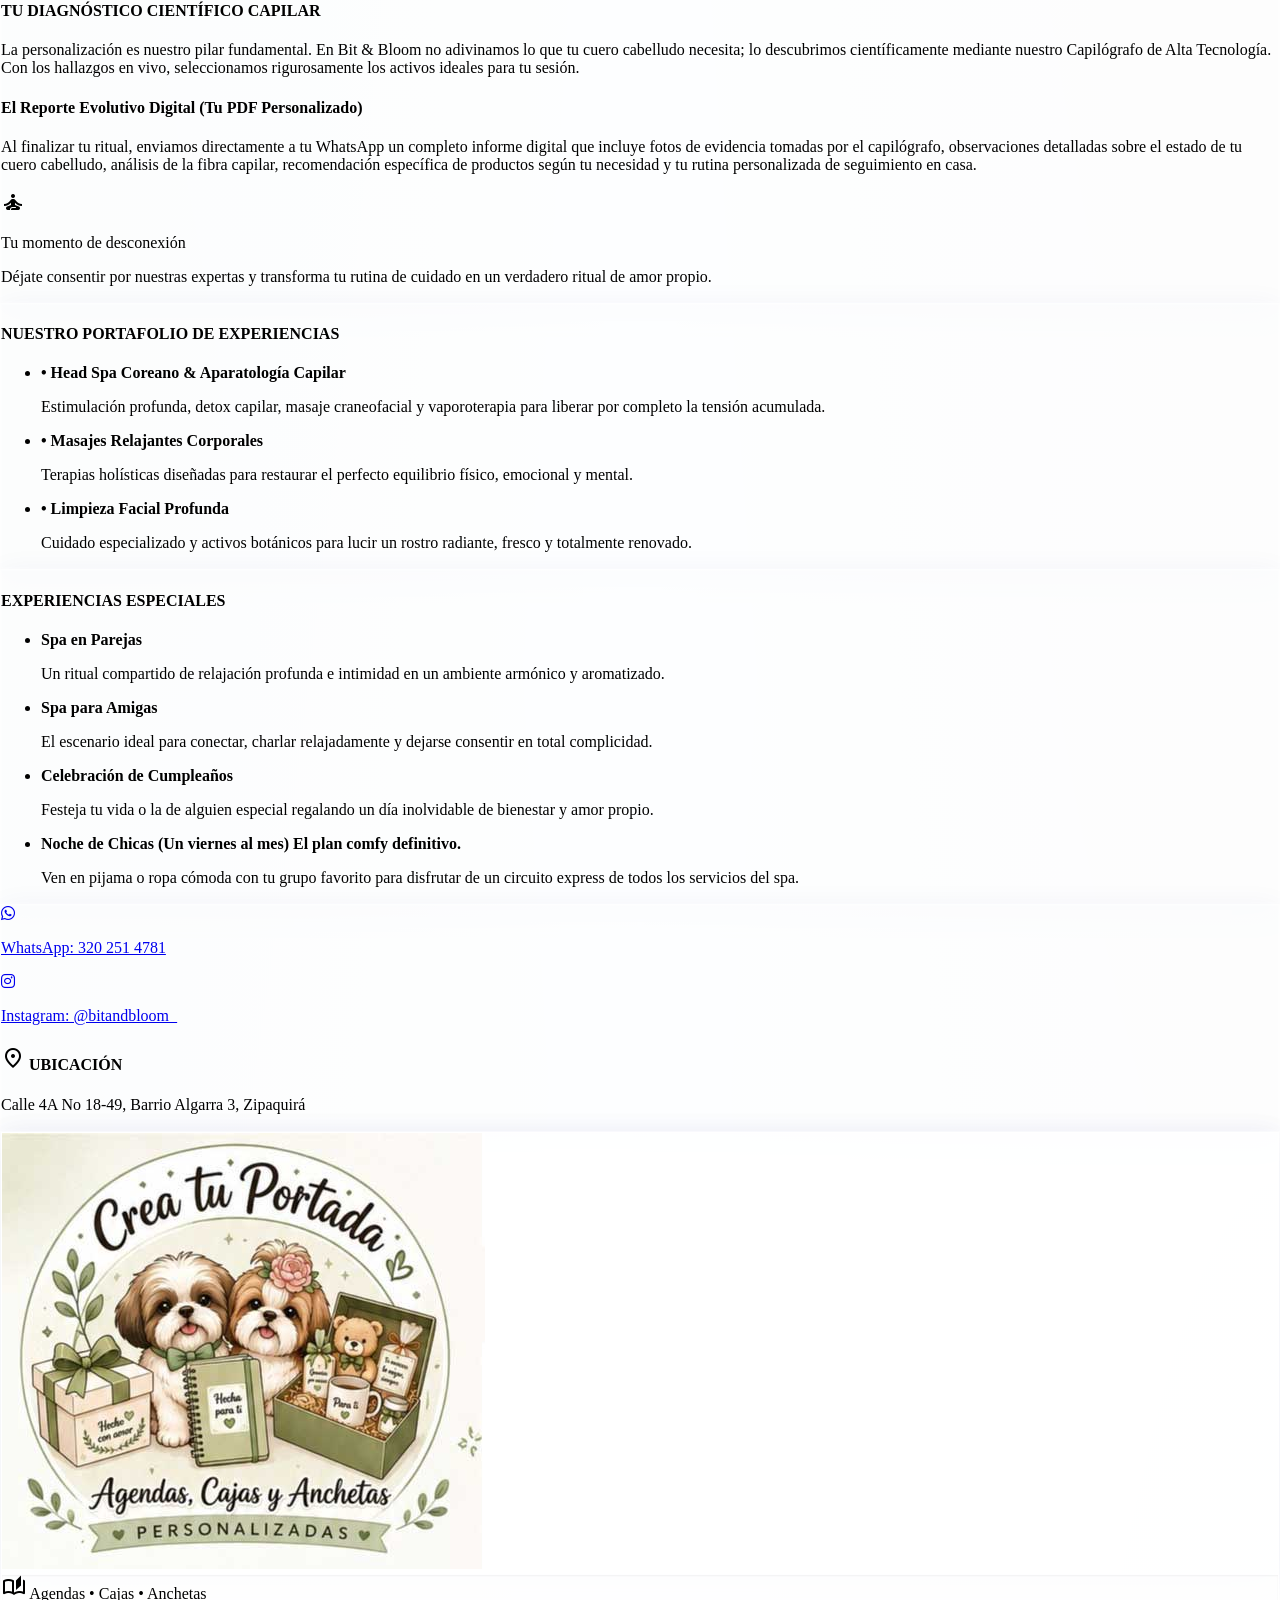
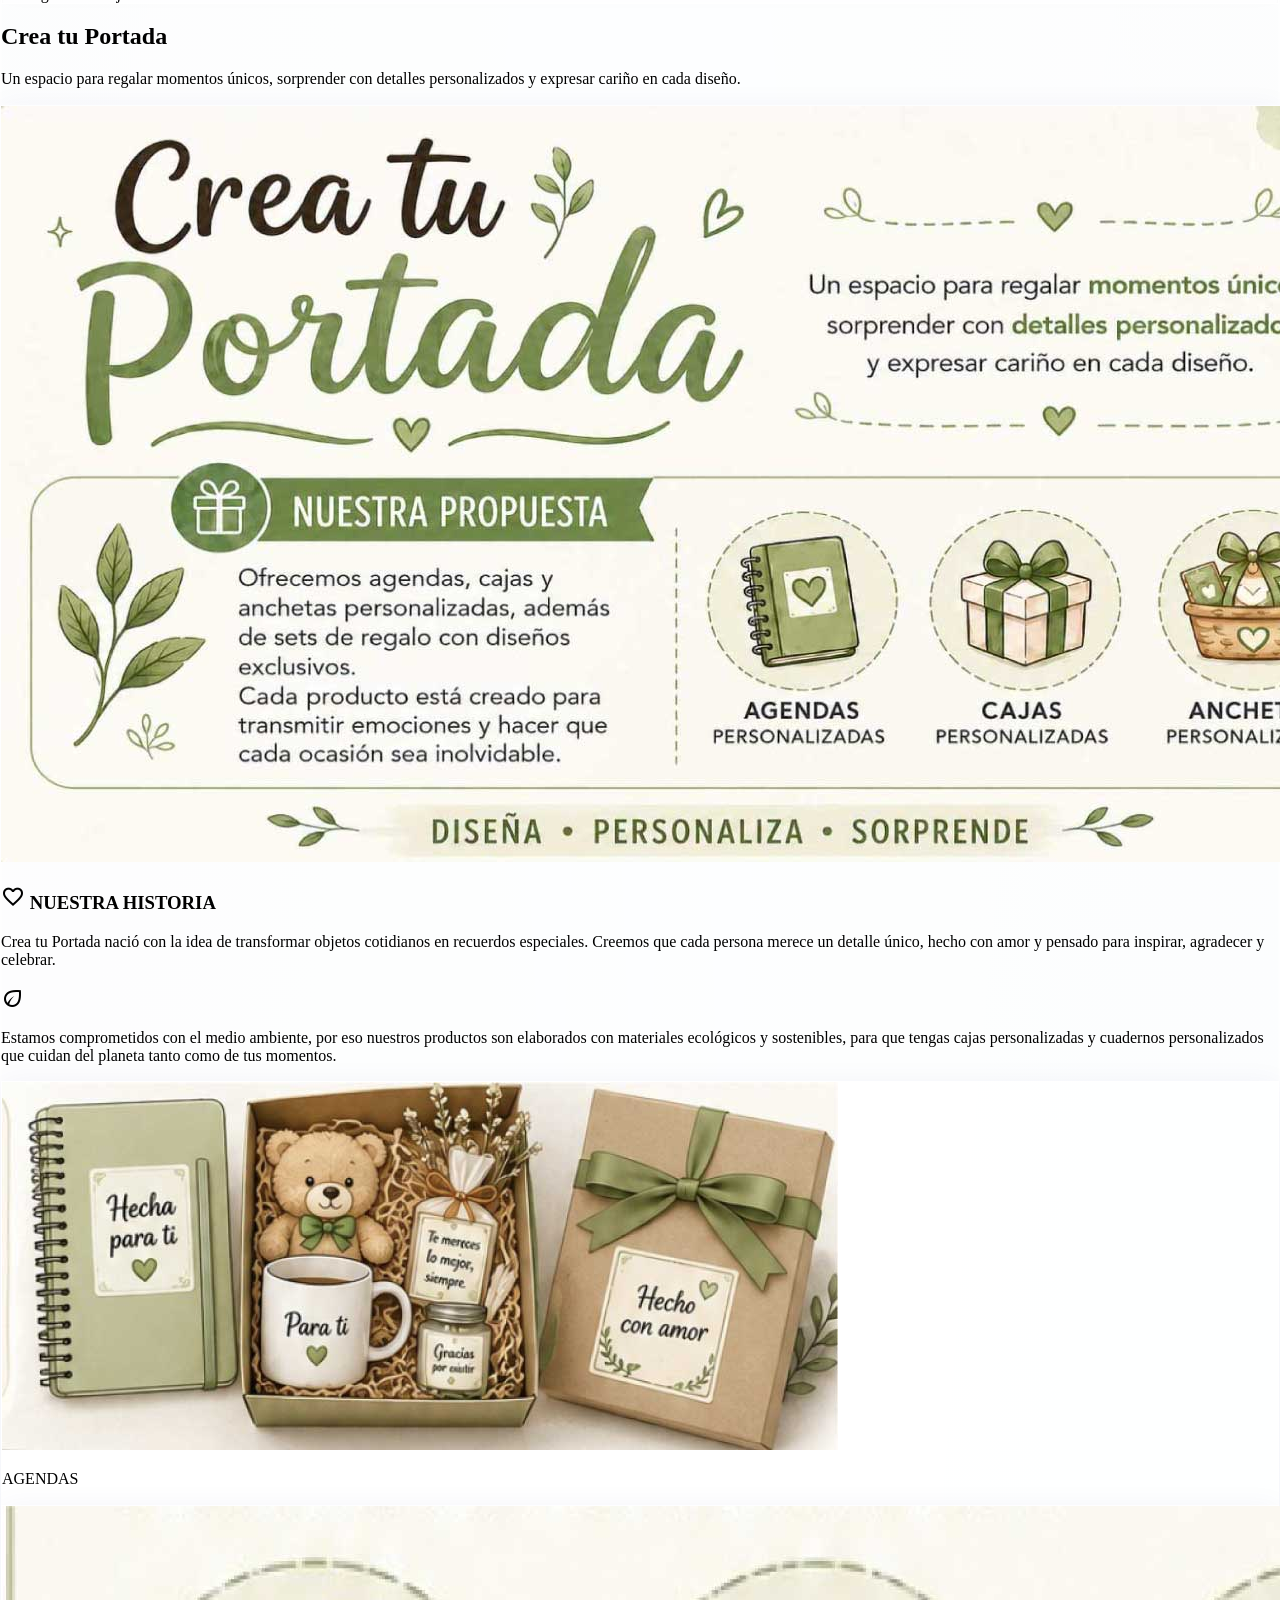
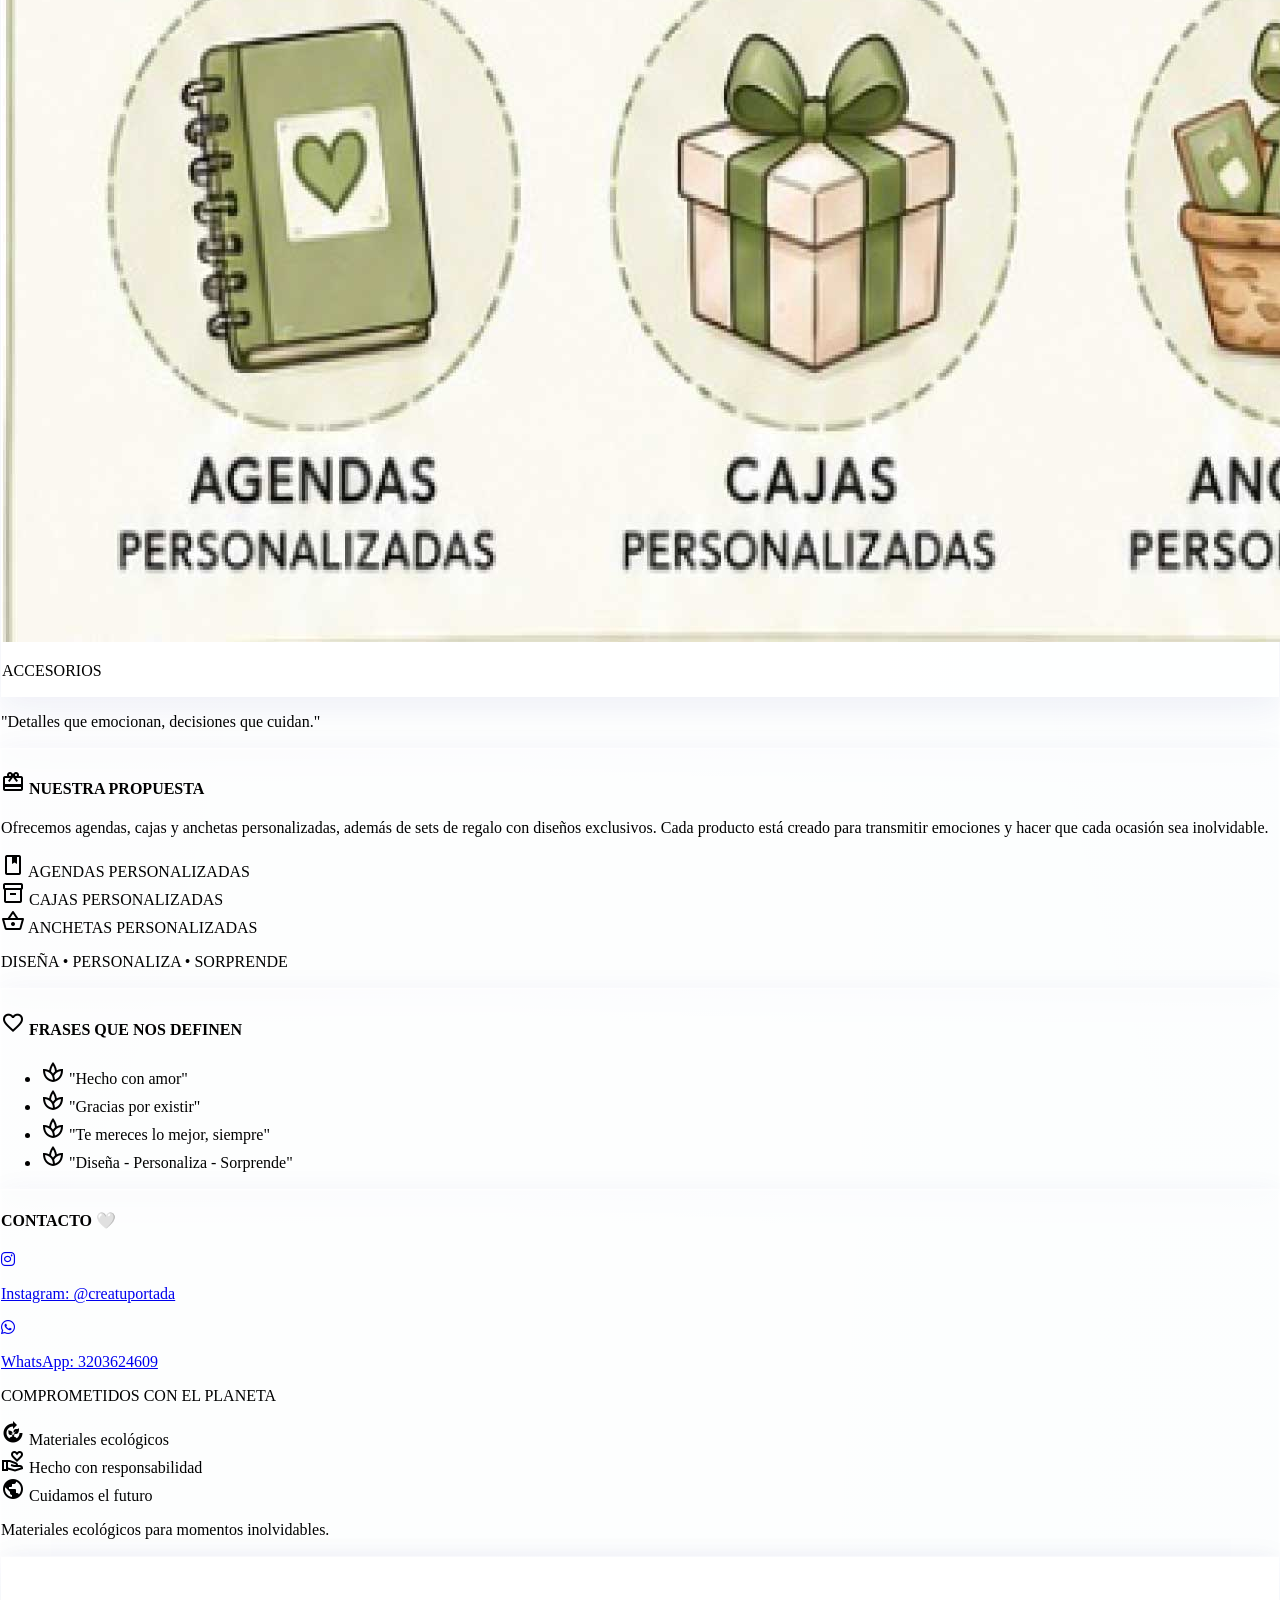
==== commit 6a37d3fe: "final" ====
--- a/index.html
+++ b/index.html
@@ -3,10 +3,16 @@
 <head>
     <meta charset="utf-8"/>
     <meta content="width=device-width, initial-scale=1.0" name="viewport"/>
-    <title>Pausa Creativa | Bio-Digital Innovation</title>
+    <title>Pausa Creativa | 4 emprendimientos unidos por una causa </title>
+    <meta property="og:type" content="website">
+<meta property="og:title" content="Pausa Creativa | Bienestar, creatividad e innovación">
+<meta property="og:description" content="Descubre Obrero Café, Bit & Bloom, Crea tu Portada y Zipaquirá Digital: cuatro emprendimientos unidos en una experiencia creativa, sostenible e innovadora. Feria en Outlet Arauco Sopó Uniminuto.">
+<meta property="og:image" content="/og-pauta-creativa.jpg">
+<meta property="og:url" content="https://pausacreativa.vercel.app/">
     <link rel="stylesheet" href="https://cdnjs.cloudflare.com/ajax/libs/font-awesome/6.5.1/css/all.min.css">
     <link href="https://fonts.googleapis.com/css2?family=Plus+Jakarta+Sans:wght@400;600;700;800&family=Hanken+Grotesk:wght@400;600&display=swap" rel="stylesheet"/>
     <link href="https://fonts.googleapis.com/css2?family=Material+Symbols+Outlined:wght,FILL@100..700,0..1&display=swap" rel="stylesheet"/>
+    <link rel="icon" href="./favicon.ico" type="image/x-icon">
     <script src="https://cdn.tailwindcss.com?plugins=forms,container-queries"></script>
     <script id="tailwind-config">
         tailwind.config = {
@@ -1264,7 +1270,7 @@
                         <img 
                             src="/portadacrea.jpg" 
                             alt="Agendas, cajas y anchetas personalizadas" 
-                            class="w-full h-full object-cover group-hover:scale-105 transition-transform duration-700 absolute inset-0"
+                            class="w-full h-full object-contain group-hover:scale-105 transition-transform duration-700 absolute inset-0"
                         />
                         <div class="absolute inset-0 bg-gradient-to-t from-black/60 to-transparent"></div>
                         <h3 class="absolute bottom-8 left-8 md:left-12 font-display-lg text-3xl md:text-4xl font-bold text-white tracking-tight z-10 flex items-center gap-3">
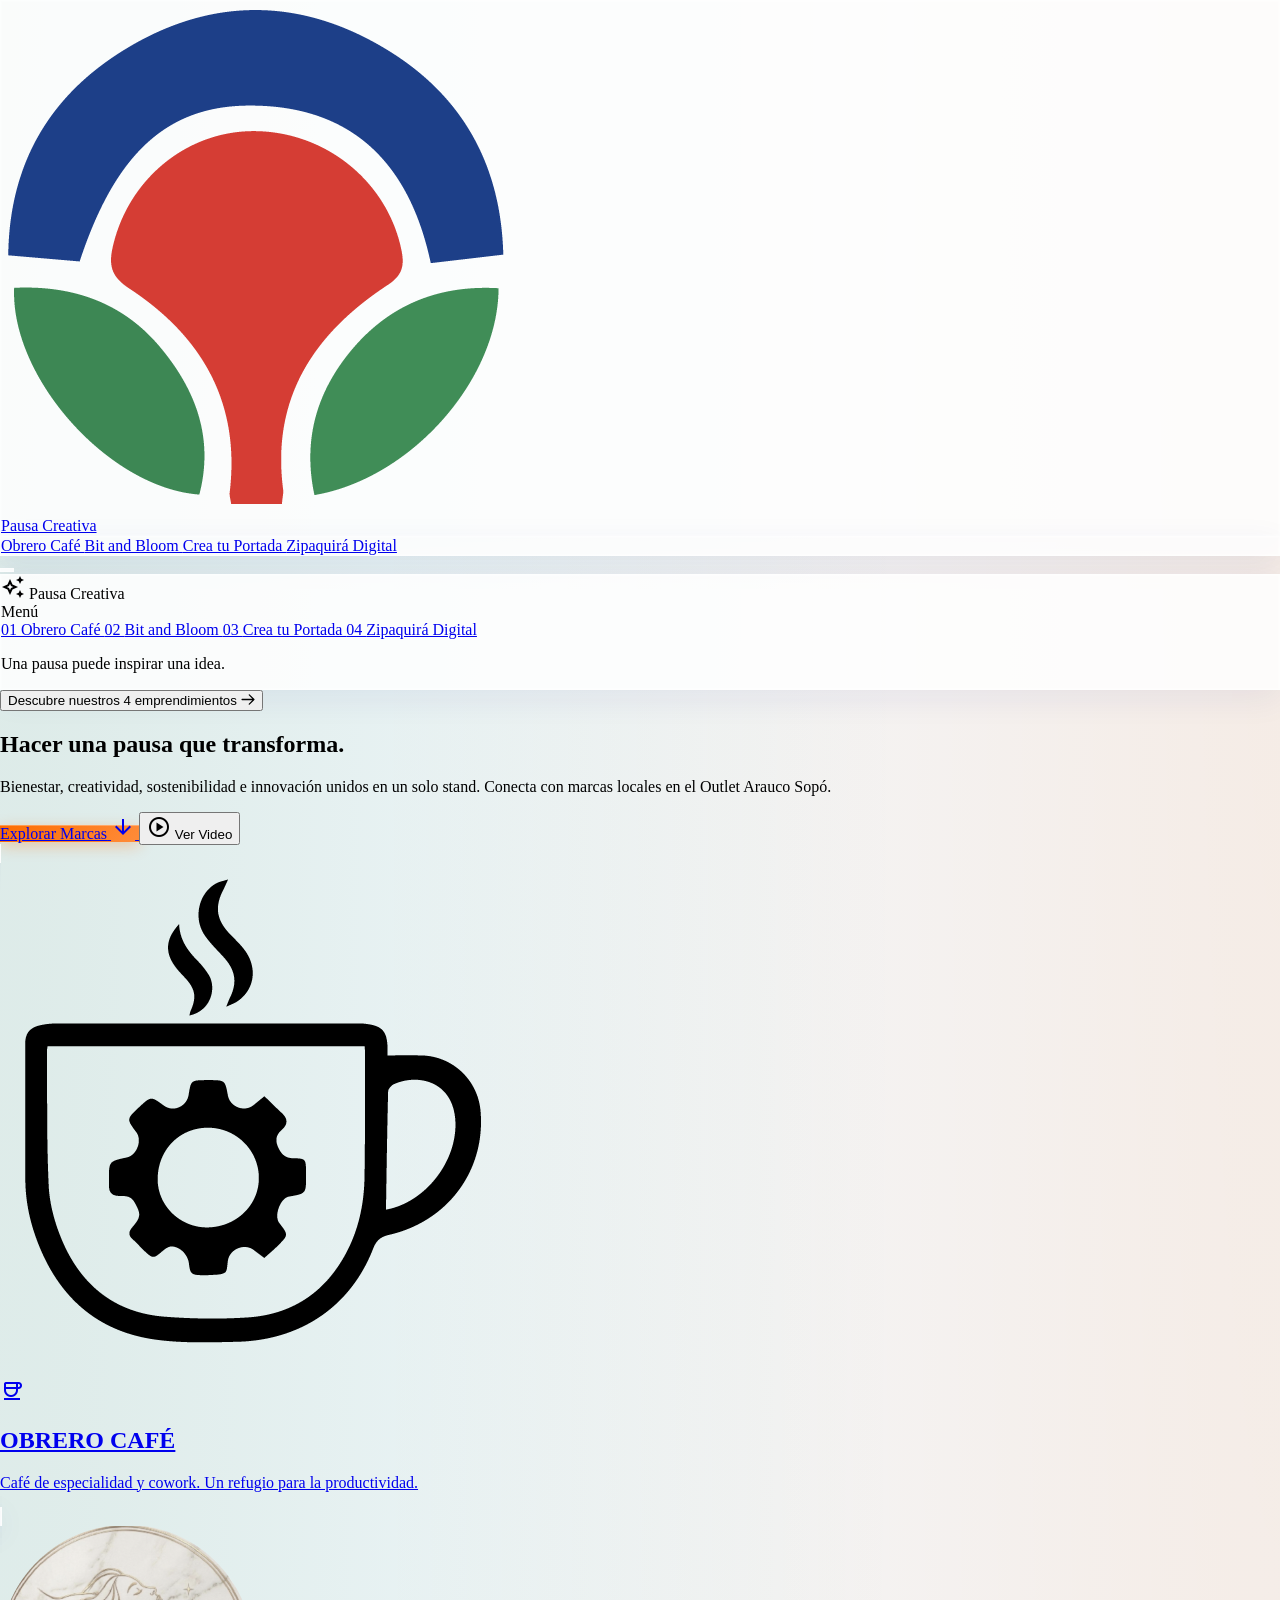
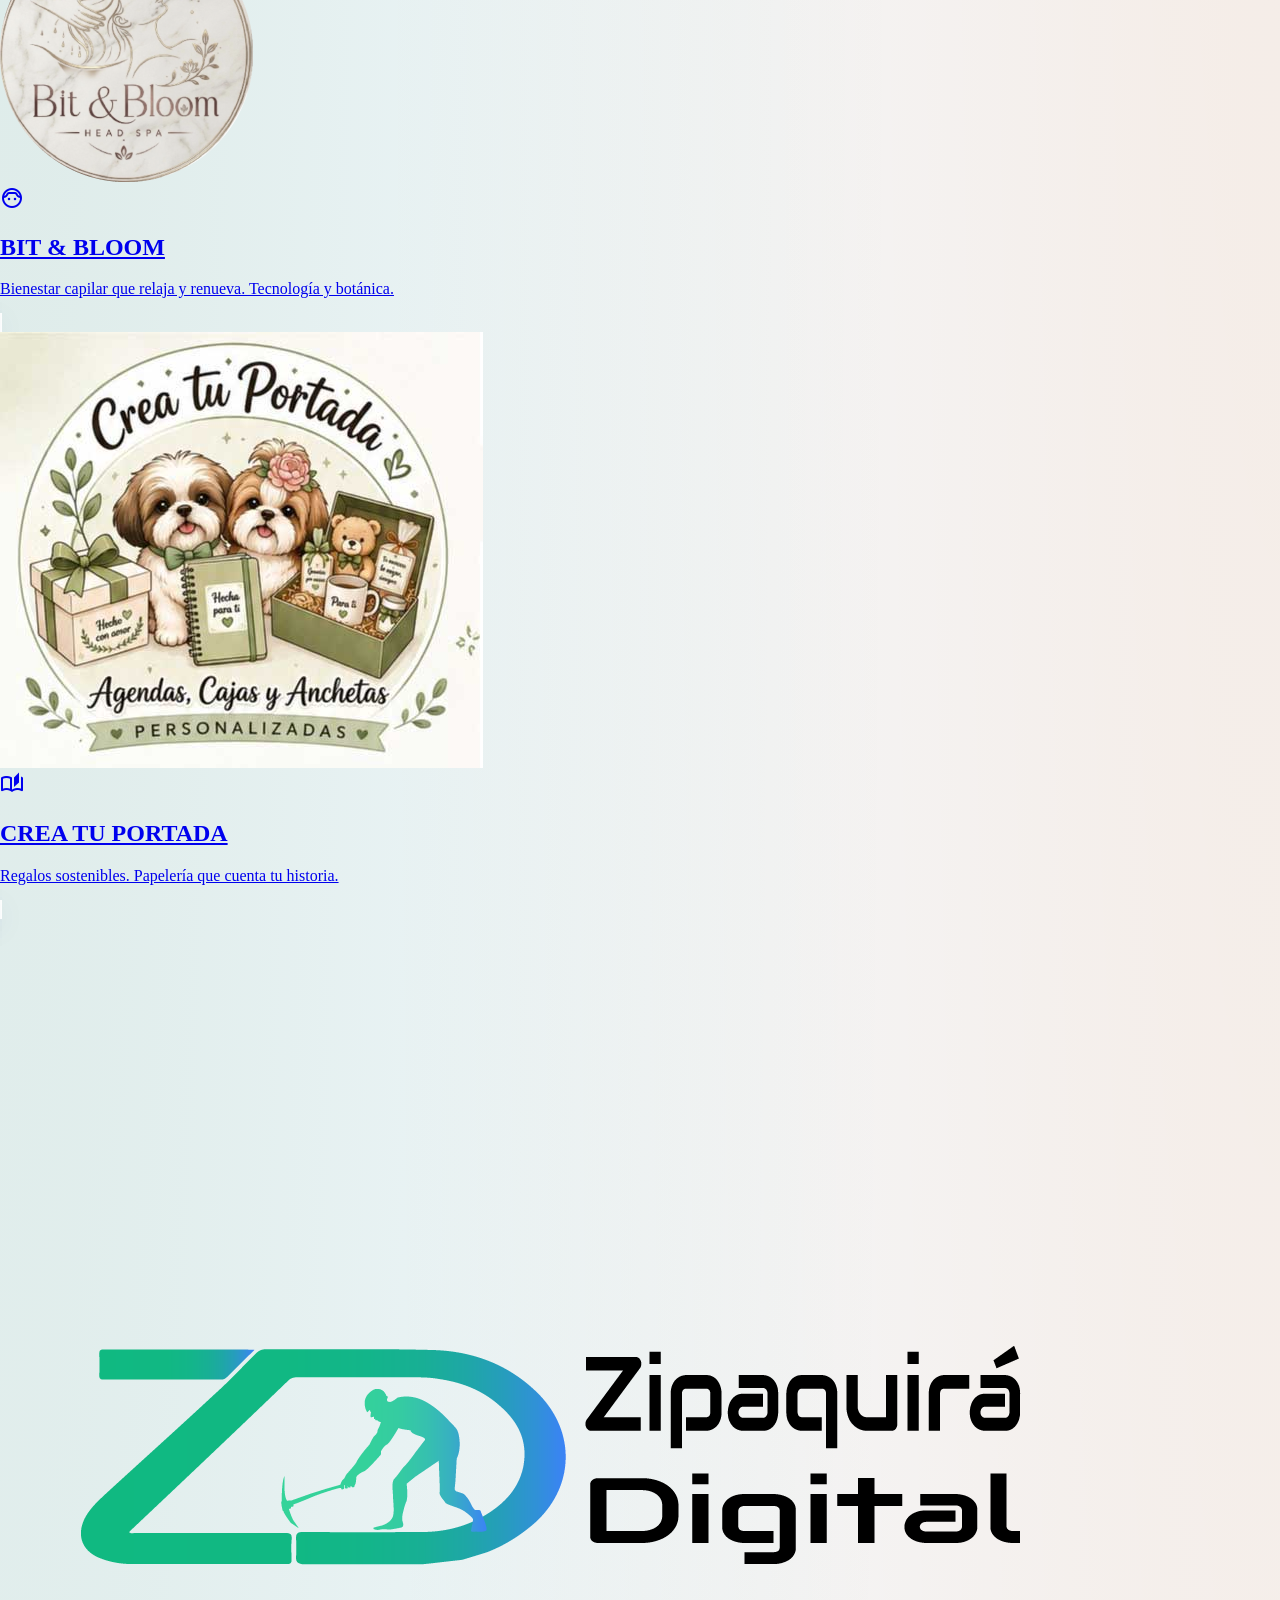
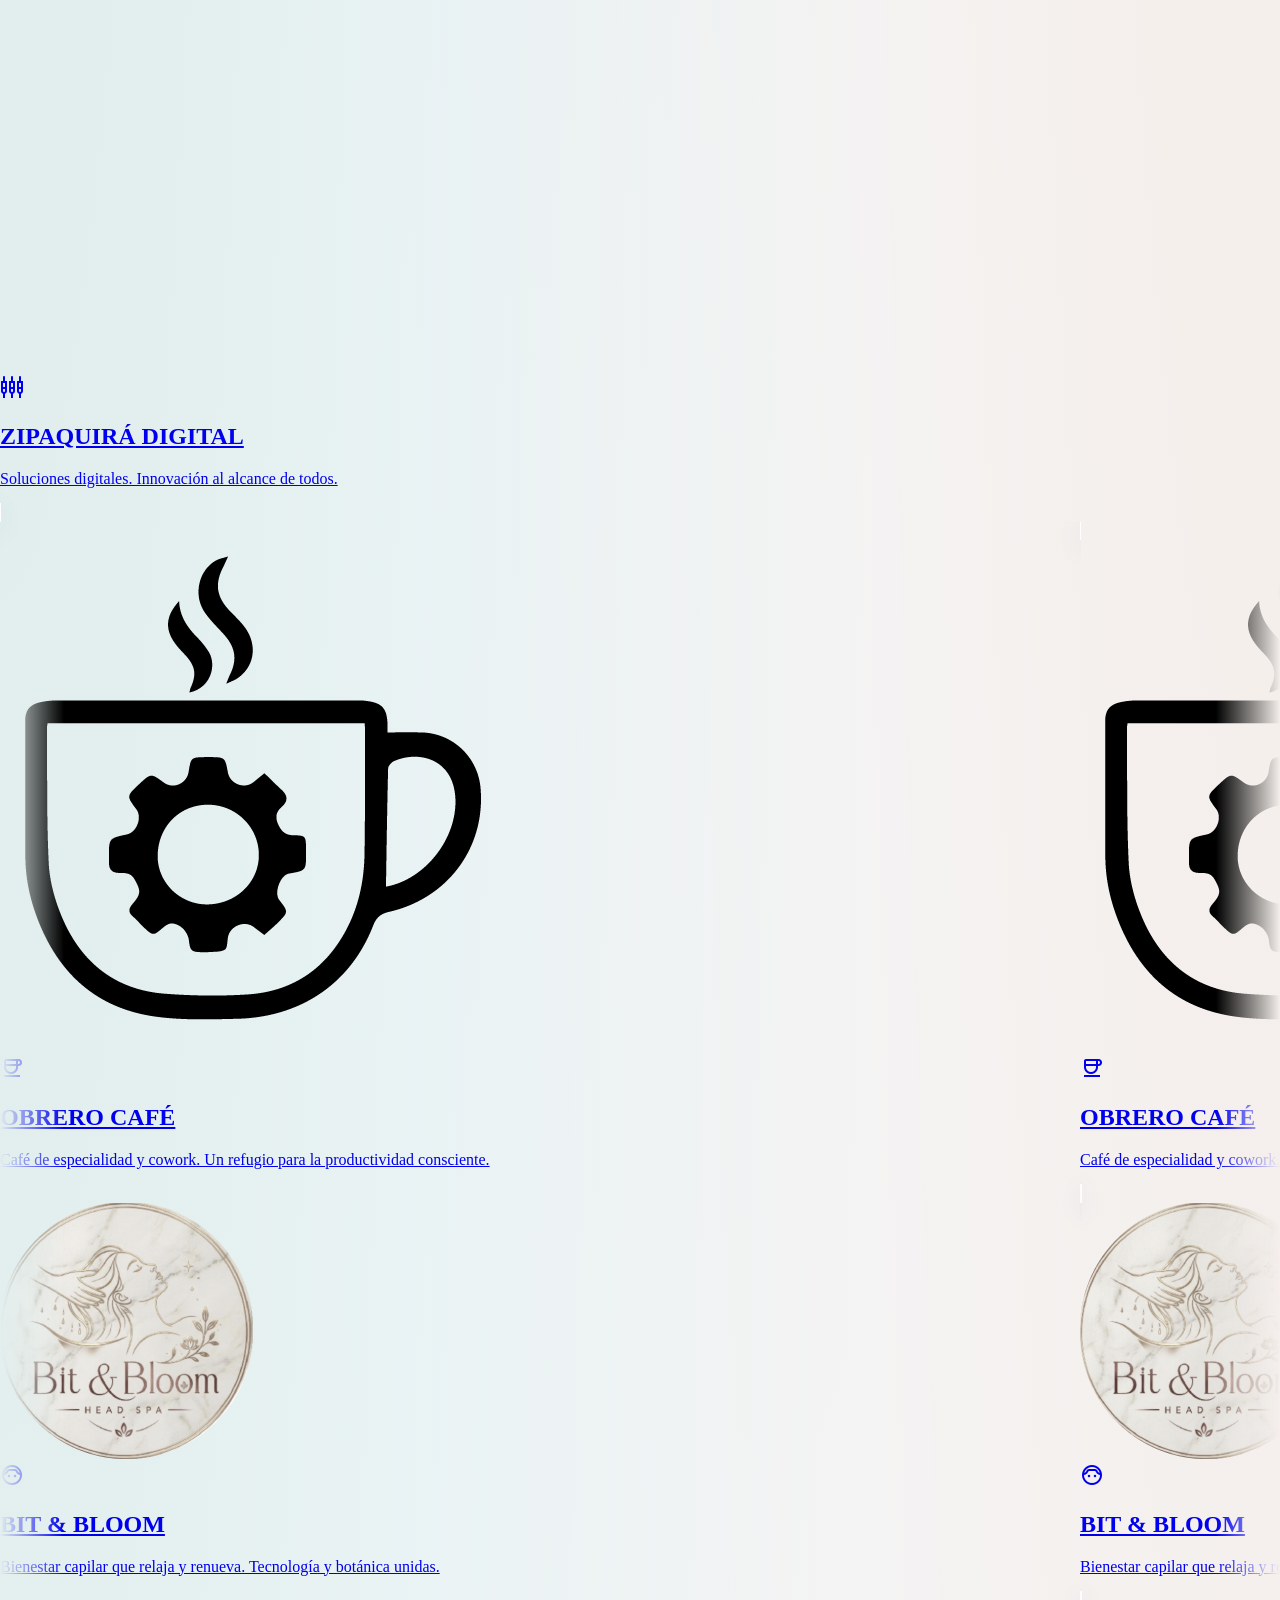
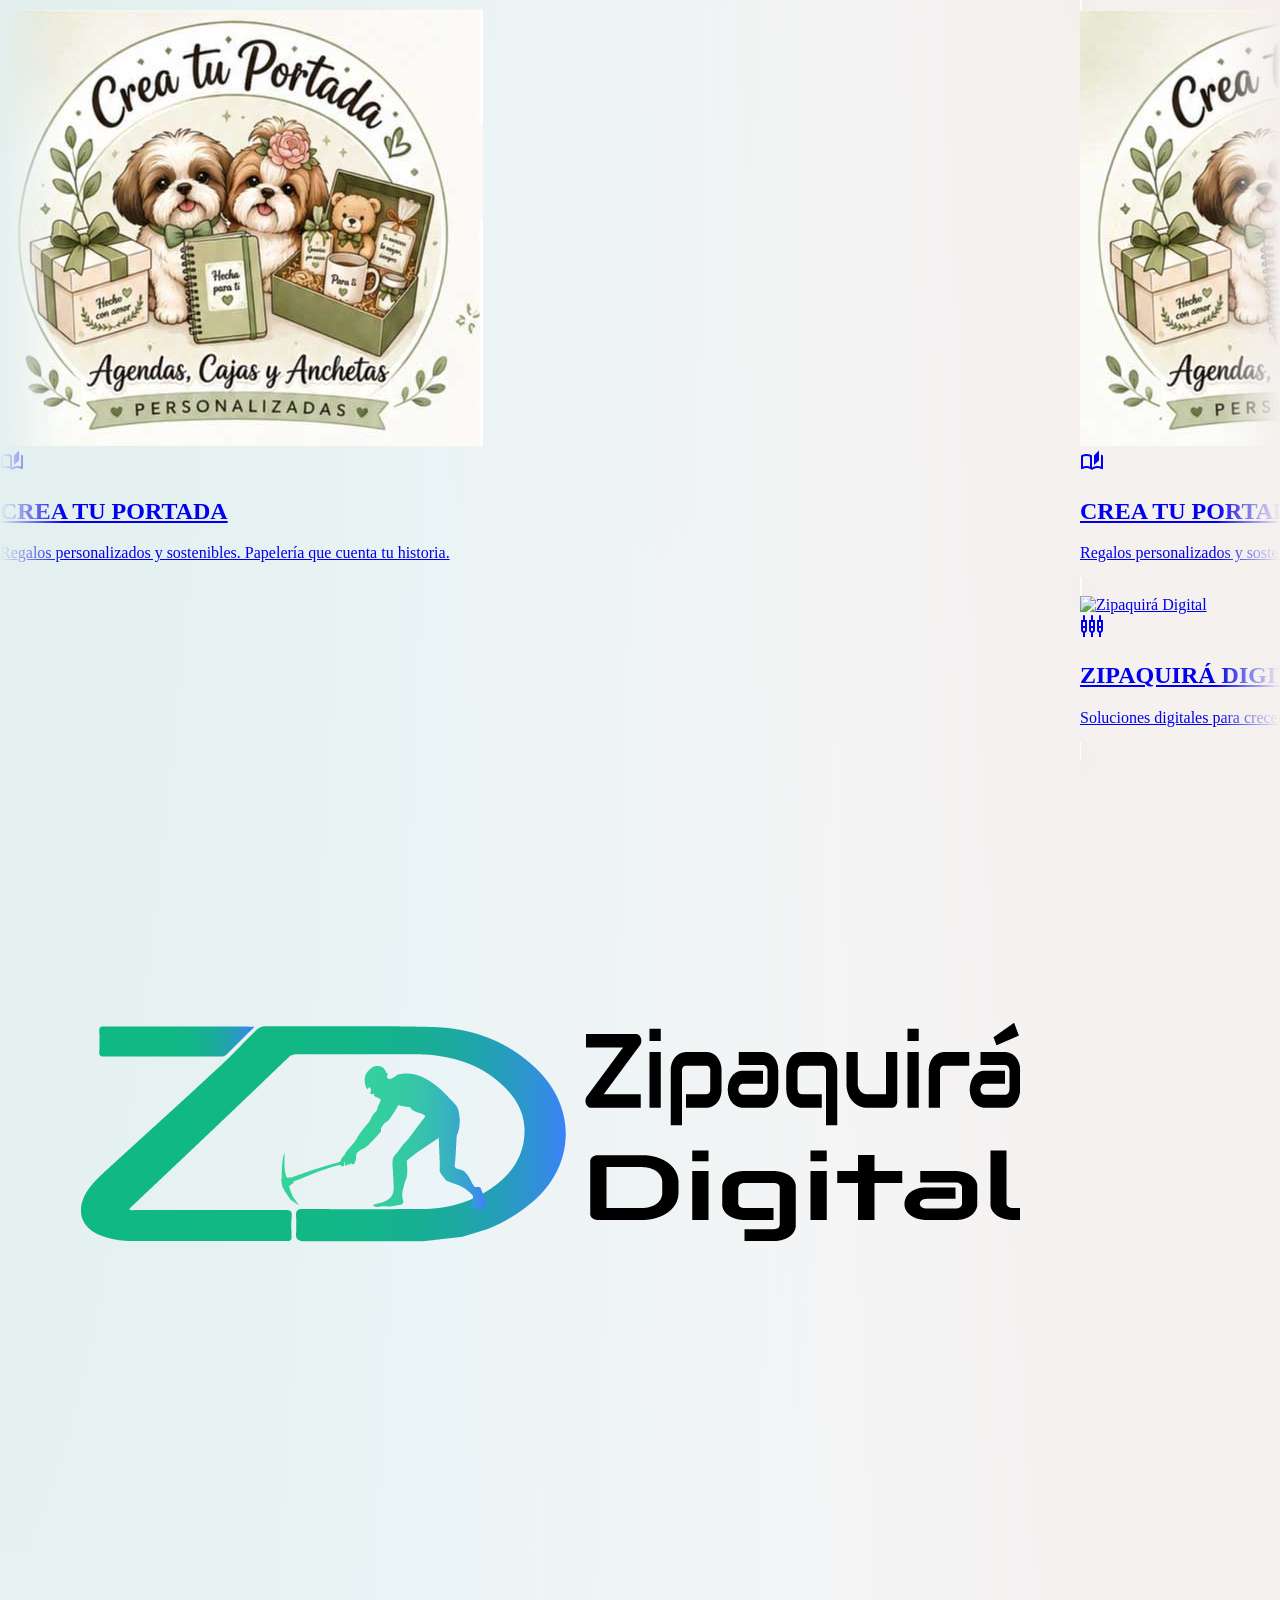
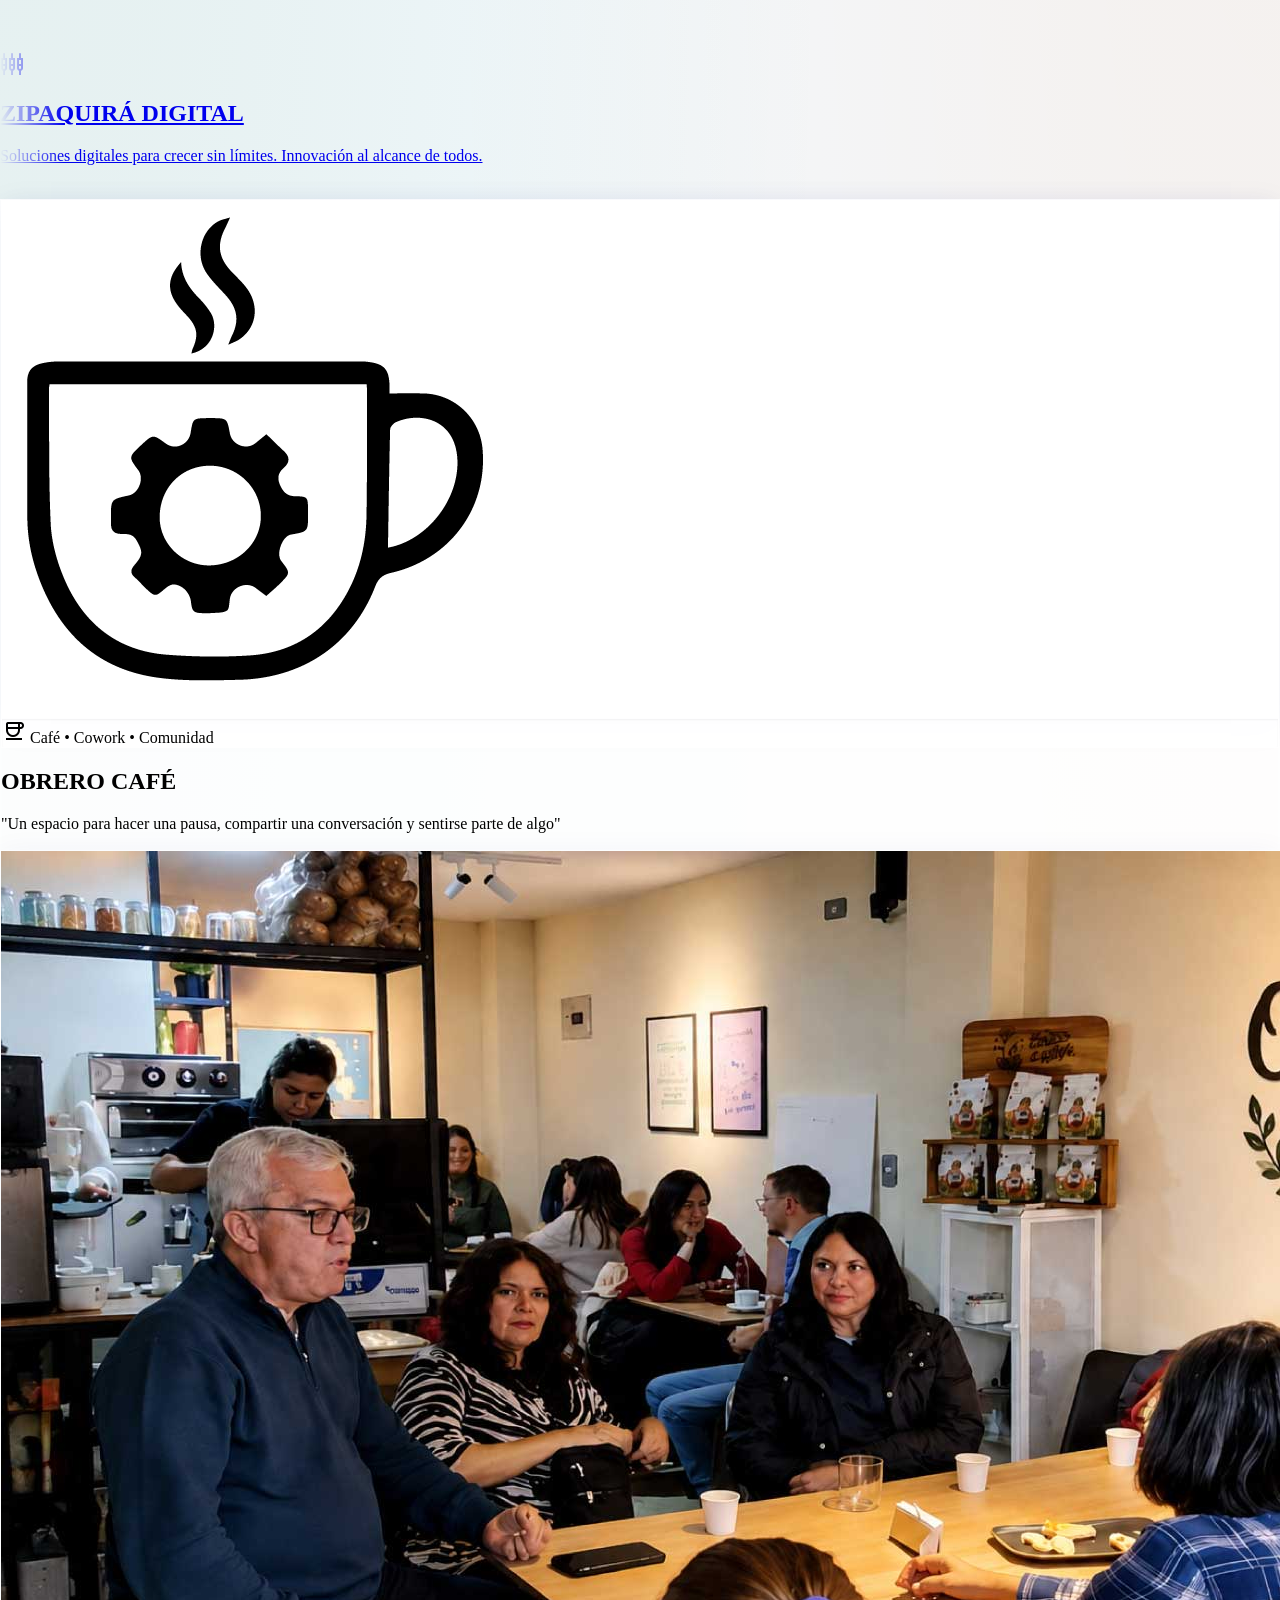
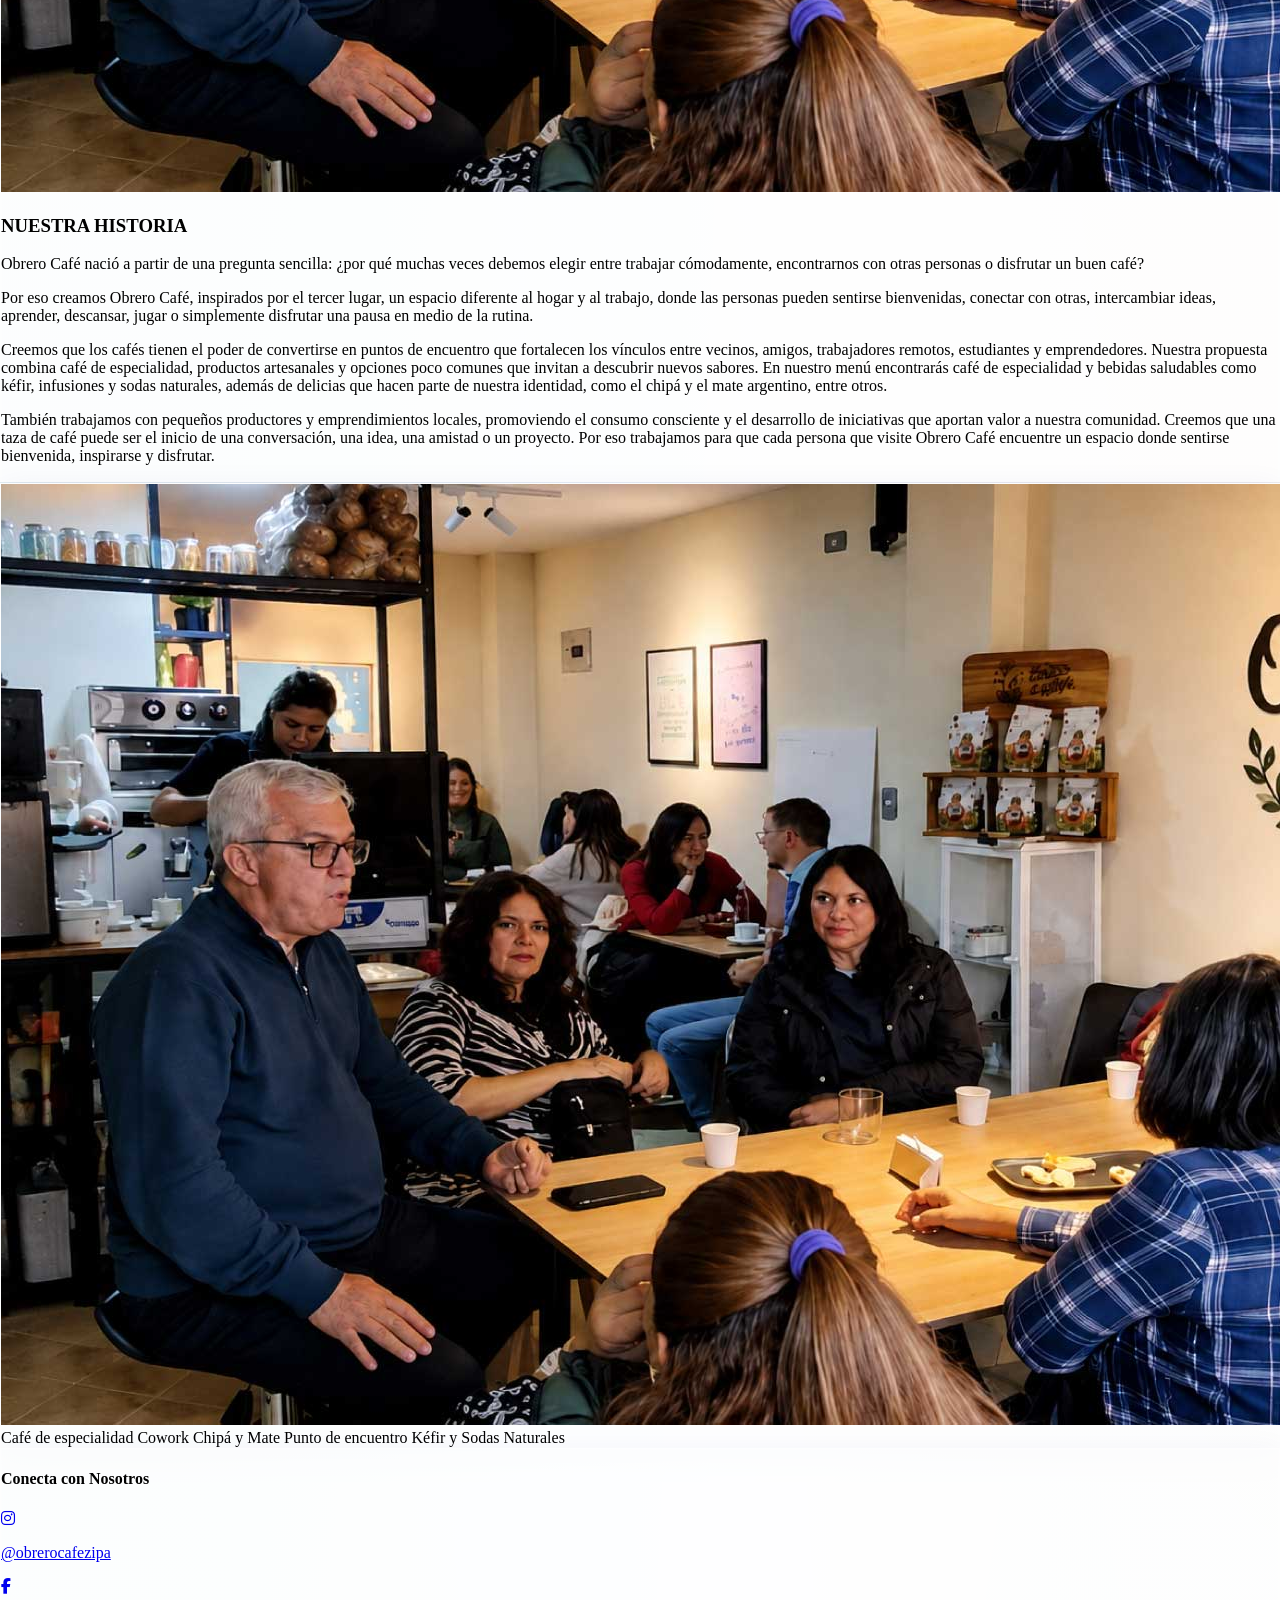
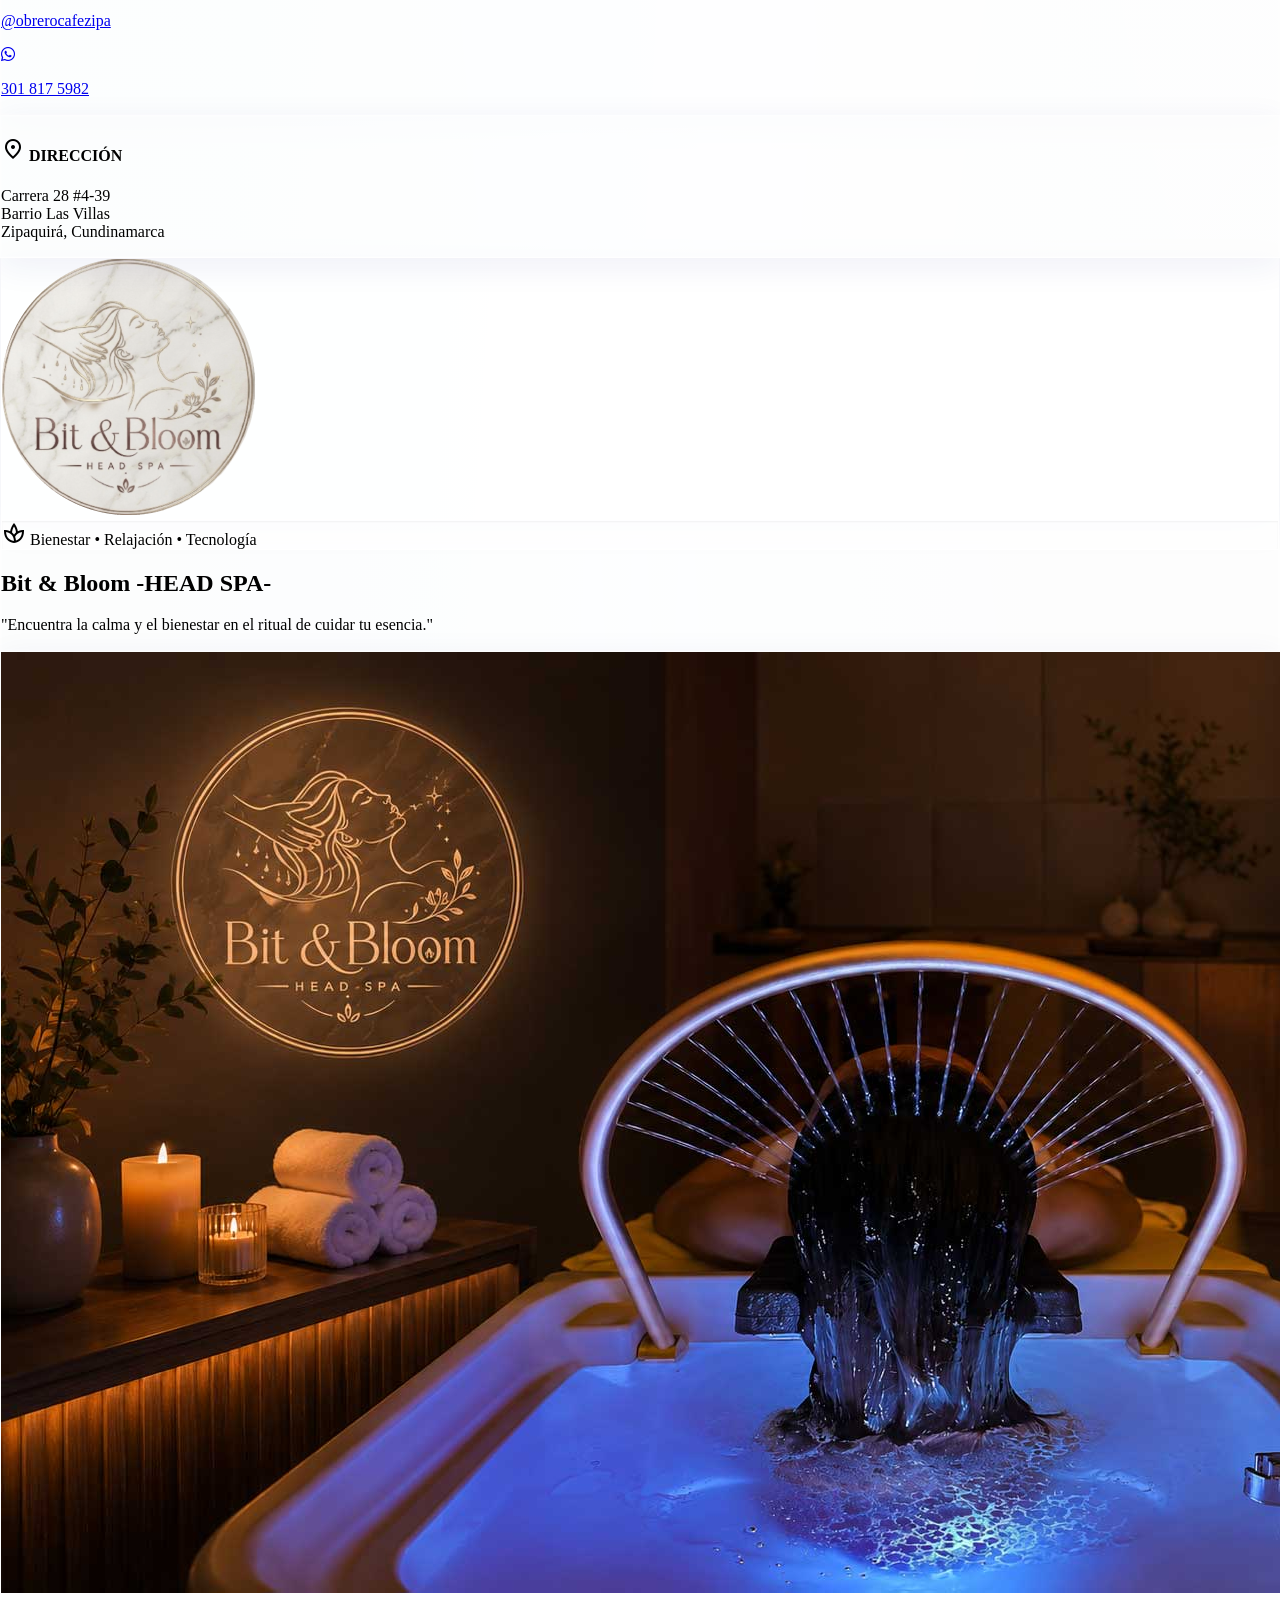
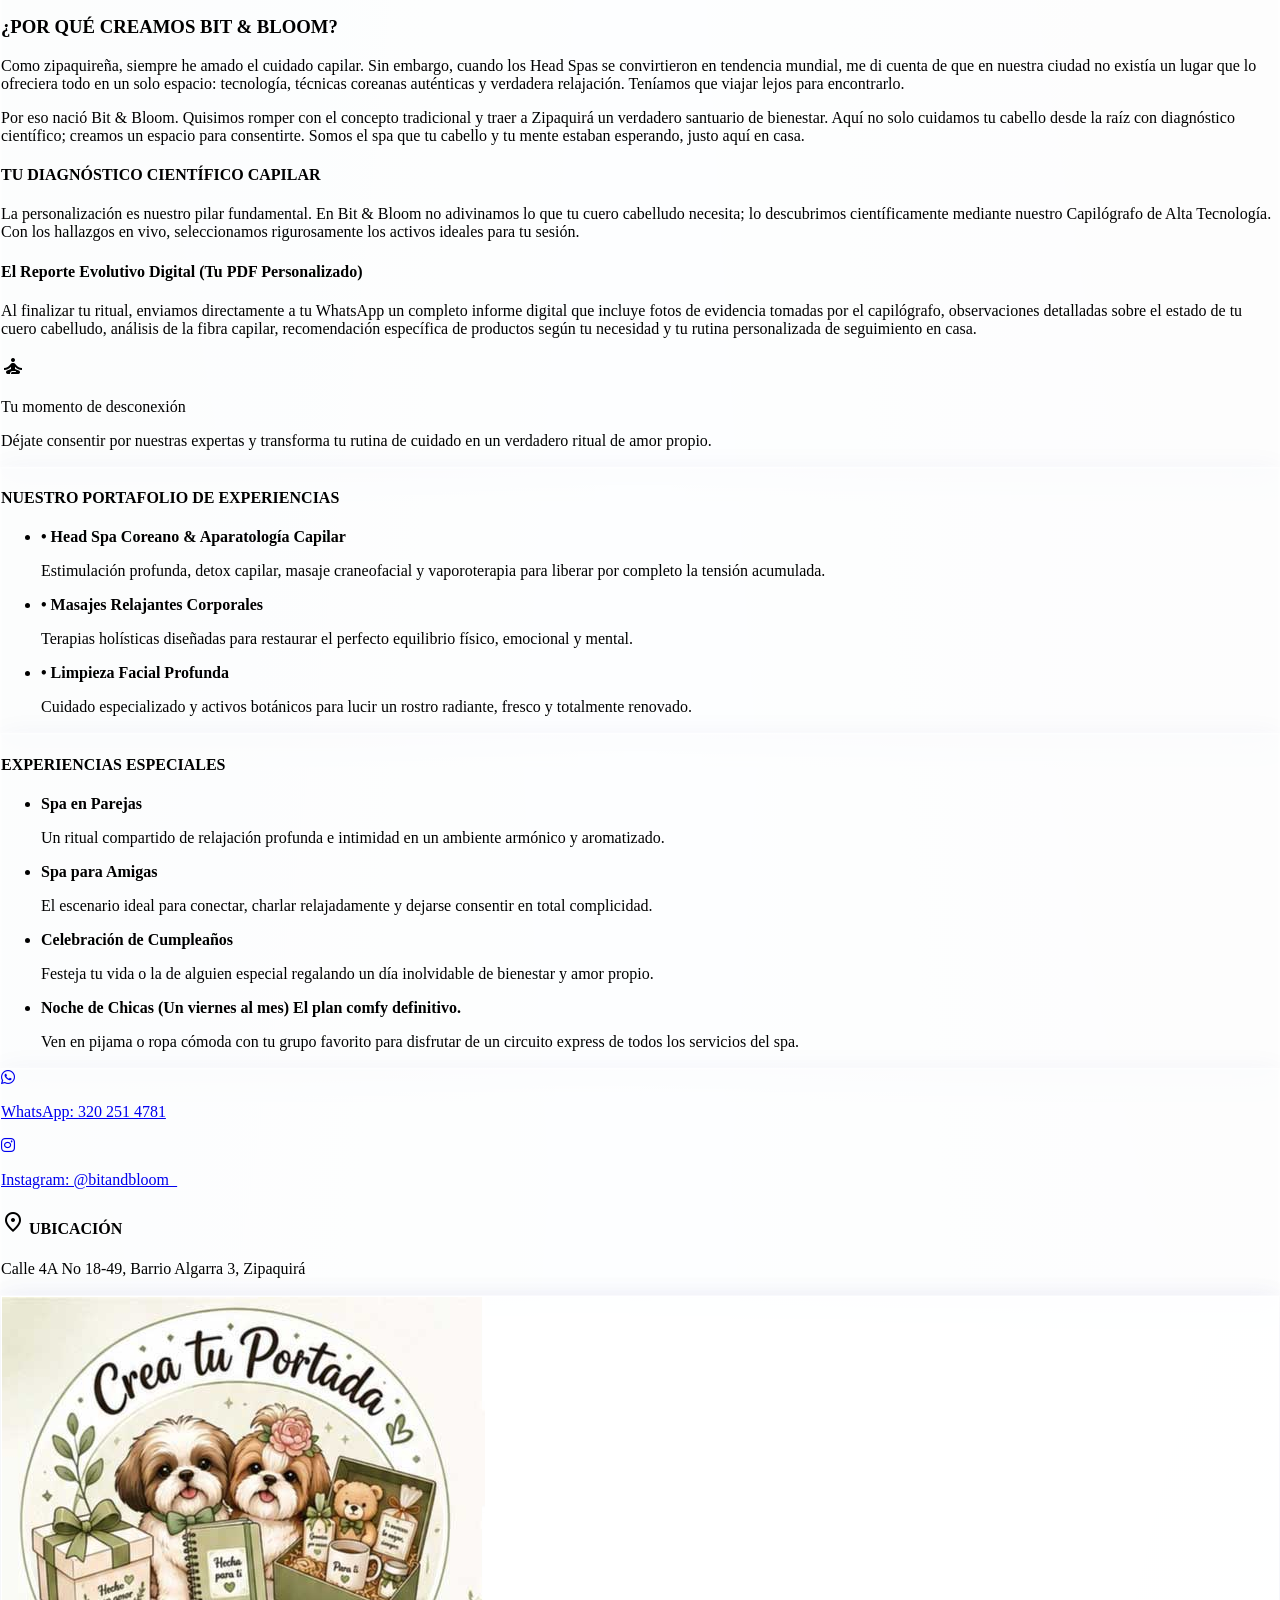
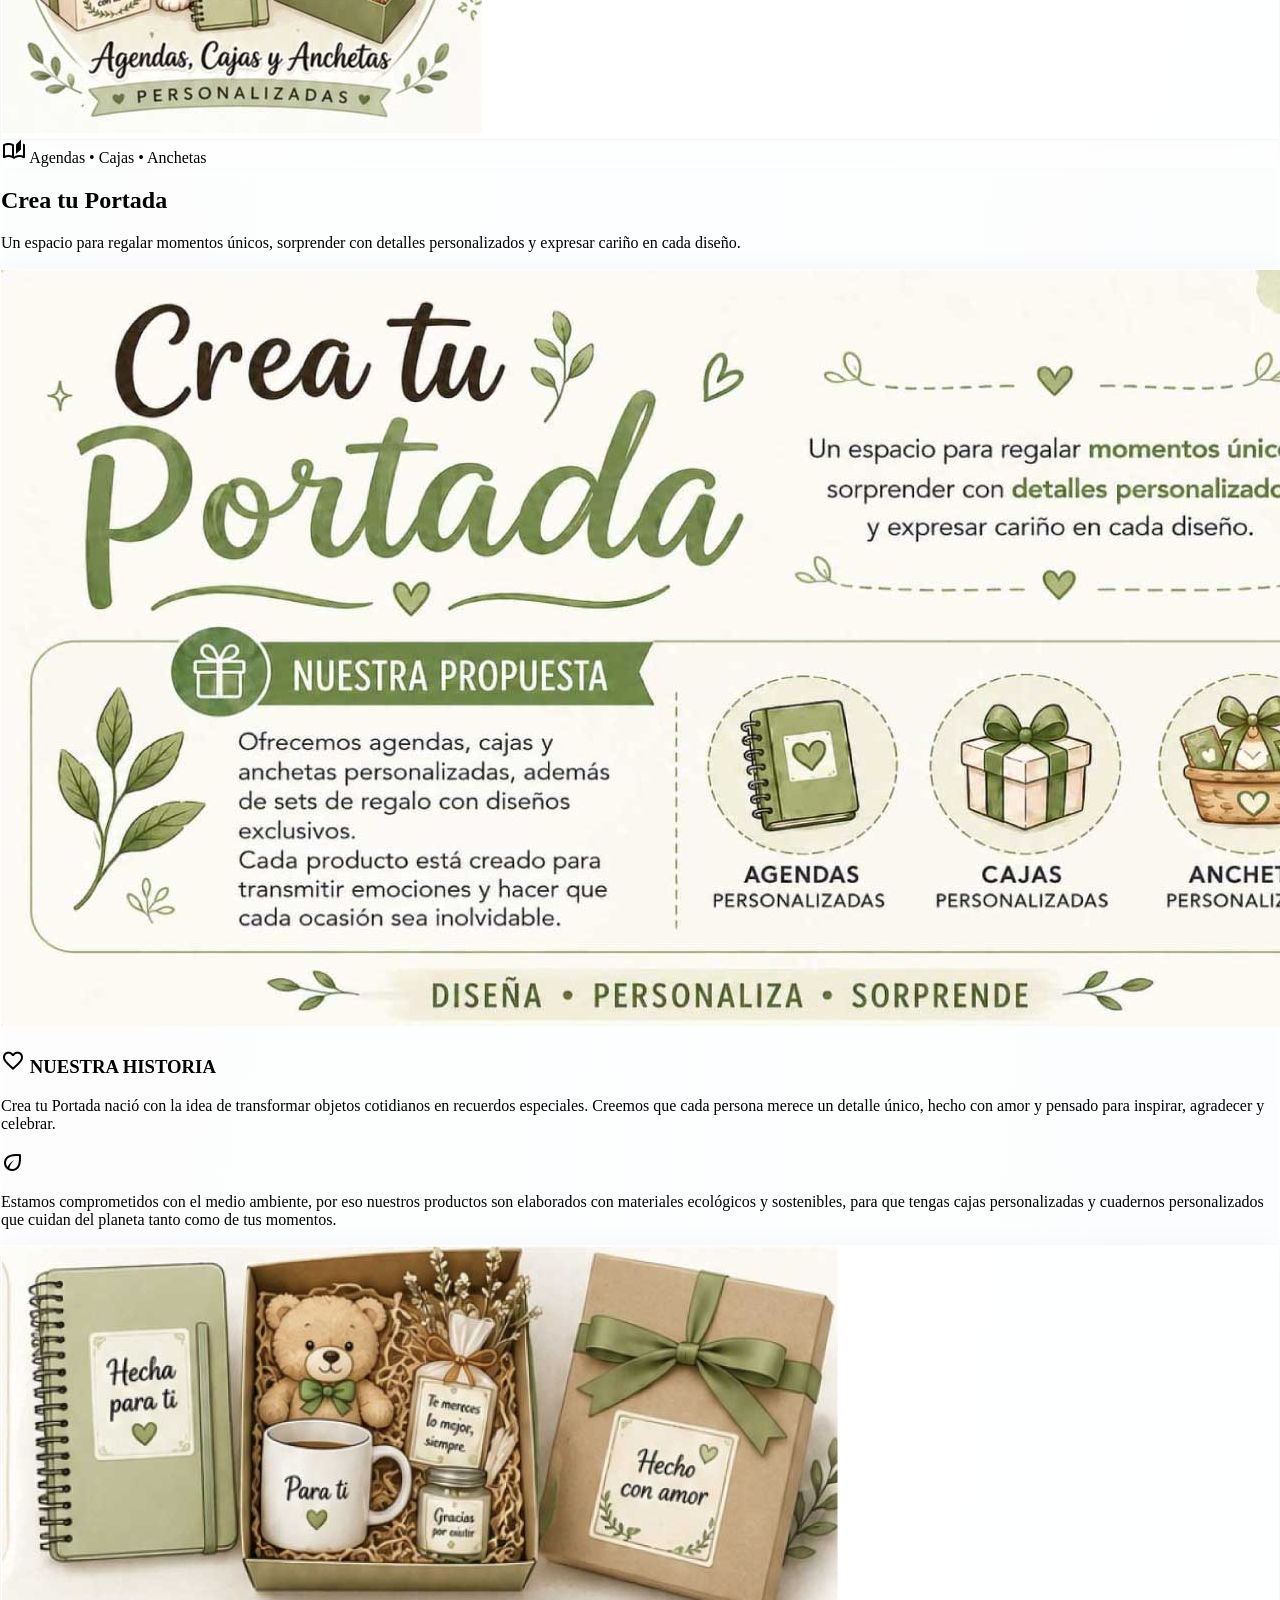
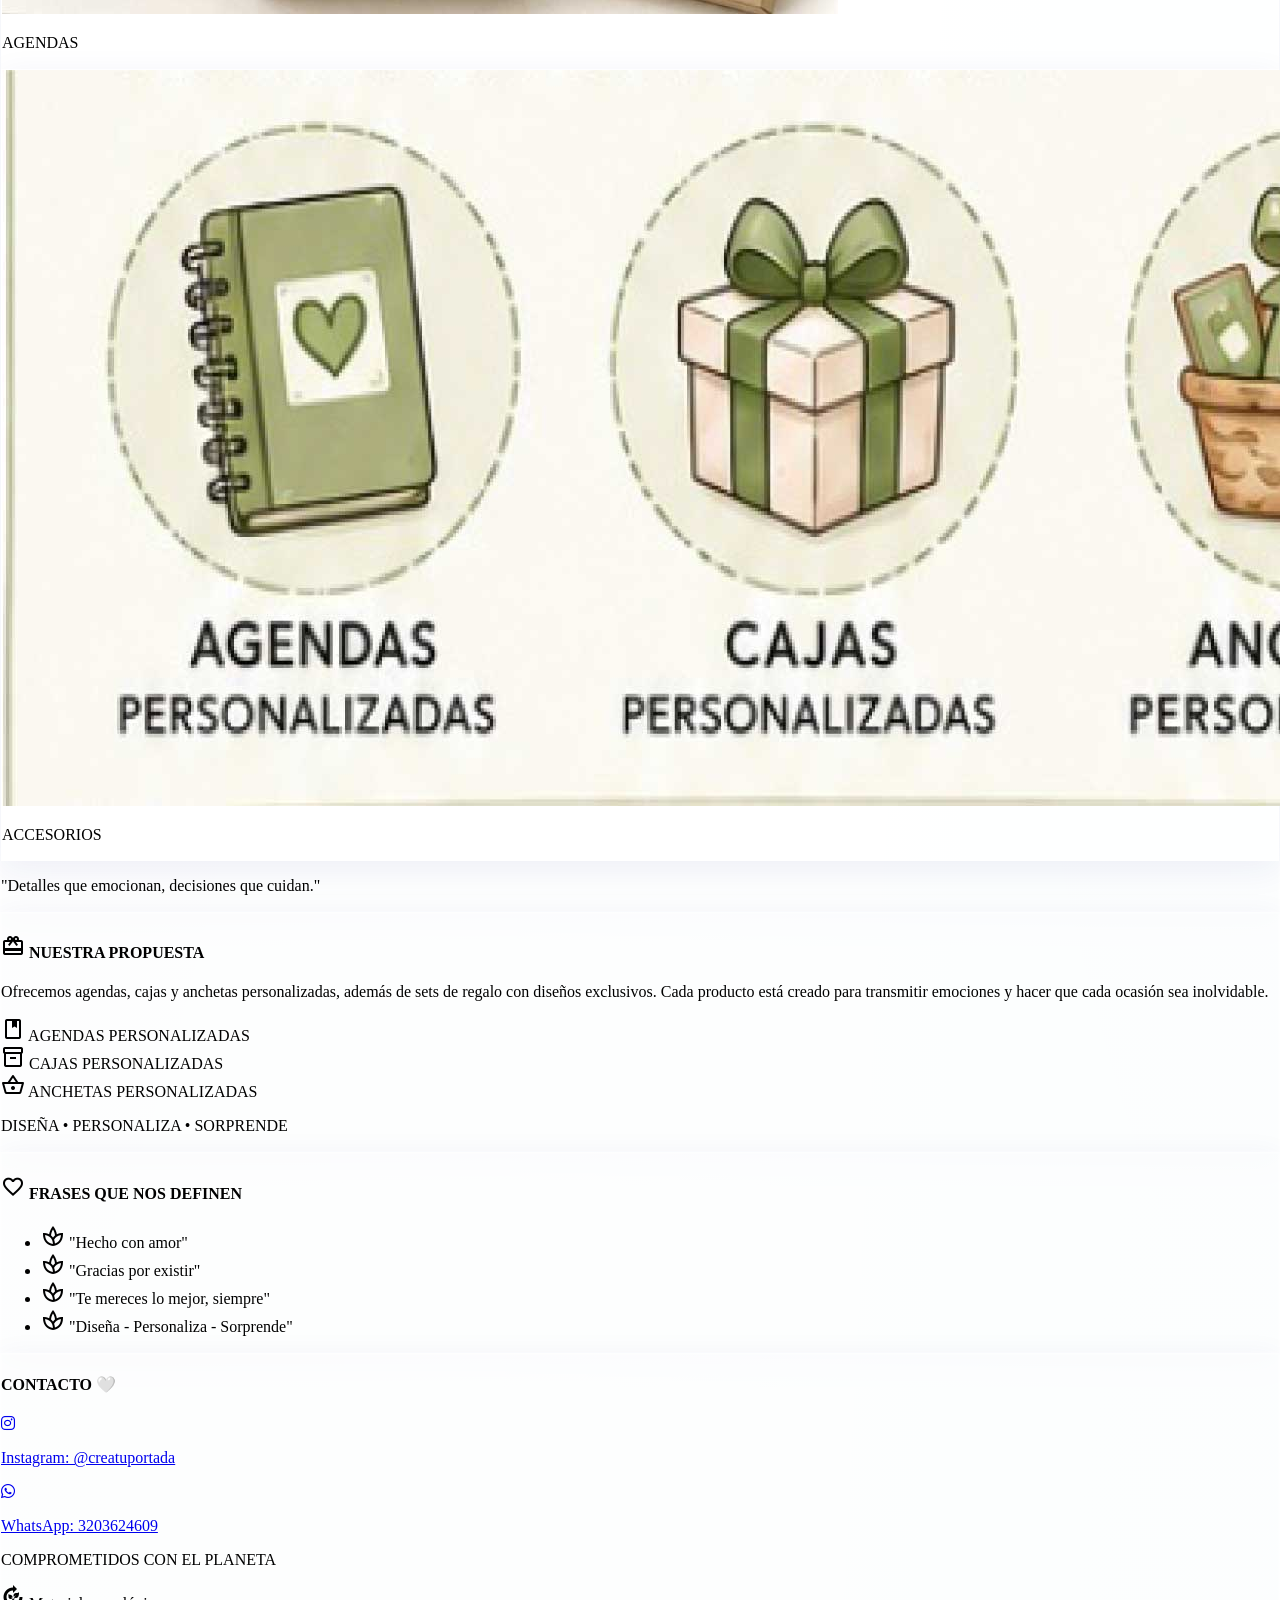
==== commit a5218def: "final-final" ====
--- a/index.html
+++ b/index.html
@@ -380,7 +380,7 @@
 </style>
 </head>
 <body class="bg-surface font-body-md text-on-surface mesh-gradient relative">
-    <header class="px-4 lg:px-0 fixed top-0 left-0 w-full z-50 px-margin-mobile md:px-gutter pt-5">
+ <header class="px-4 lg:px-0 fixed top-0 left-0 w-full z-50 px-margin-mobile md:px-gutter pt-5">
 
     <nav class="relative max-w-[1210px] mx-auto flex items-center justify-between gap-4">
 
@@ -514,20 +514,23 @@
   <style>
 /* ==========================================================
    MODAL VIDEO - CENTRADO REAL EN MÓVIL
-   Mantiene escritorio igual y corrige iOS/Android cuando abre abajo.
+   Funciona aunque hayas hecho scroll antes de abrirlo.
 ========================================================== */
 
 #video-modal.video-modal-mobile-safe {
     position: fixed !important;
     inset: 0 !important;
     width: 100vw !important;
-    height: 100vh;
-    min-height: 100vh;
-    display: none;
+    height: 100vh !important;
+    min-height: 100vh !important;
+    z-index: 10000 !important;
+    display: none !important;
     align-items: center !important;
     justify-content: center !important;
-    overscroll-behavior: contain;
-    touch-action: none;
+    padding: 1rem !important;
+    overflow: hidden !important;
+    overscroll-behavior: contain !important;
+    touch-action: none !important;
 }
 
 #video-modal.video-modal-mobile-safe.flex {
@@ -547,8 +550,8 @@
 
 @supports (height: 100dvh) {
     #video-modal.video-modal-mobile-safe {
-        height: 100dvh;
-        min-height: 100dvh;
+        height: 100dvh !important;
+        min-height: 100dvh !important;
     }
 
     #video-modal.video-modal-mobile-safe .video-modal-box {
@@ -556,28 +559,24 @@
     }
 }
 
-@supports (height: 100svh) {
-    @media (max-width: 768px) {
-        #video-modal.video-modal-mobile-safe {
-            height: 100svh;
-            min-height: 100svh;
-        }
-
-        #video-modal.video-modal-mobile-safe .video-modal-box {
-            max-height: calc(100svh - 2rem);
-        }
-    }
-}
-
 @media (max-width: 768px) {
     #video-modal.video-modal-mobile-safe {
+        position: fixed !important;
         top: 0 !important;
         left: 0 !important;
         right: auto !important;
         bottom: auto !important;
-        padding: 1rem !important;
+        width: 100vw !important;
+        height: 100dvh !important;
+        min-height: 100dvh !important;
+        display: none !important;
         align-items: center !important;
         justify-content: center !important;
+        padding: 1rem !important;
+    }
+
+    #video-modal.video-modal-mobile-safe.flex {
+        display: flex !important;
     }
 
     #video-modal.video-modal-mobile-safe .video-modal-box {
@@ -590,9 +589,12 @@
         right: auto !important;
         bottom: auto !important;
         margin: auto !important;
+        transform: none !important;
+        max-height: calc(100dvh - 5rem);
     }
 
     #close-video {
+        position: fixed !important;
         top: max(1rem, env(safe-area-inset-top)) !important;
         right: max(1rem, env(safe-area-inset-right)) !important;
     }
@@ -636,9 +638,8 @@
                     </button>
                 </div>
             </div>
-
-            <div class="block lg:hidden w-full max-w-lg px-4 space-y-4 pb-8">
-                <div class="card-mobile-anim opacity-0 translate-x-24 glass-card rounded-3xl overflow-hidden flex flex-row h-full group border-[2px] border-white/50 transition-all duration-[800ms] ease-out">
+<div class="block lg:hidden w-full max-w-lg px-4 space-y-4 pb-8">
+                <a href="#obrero-cafe" class="card-mobile-anim opacity-0 translate-x-24 glass-card rounded-3xl overflow-hidden flex flex-row h-full group border-[2px] border-white/50 transition-all duration-[800ms] ease-out">
                     <div class="w-1/3 min-h-[120px] overflow-hidden bg-white/50 relative shrink-0">
                         <img class="w-full h-full object-contain absolute inset-0 group-hover:scale-105 transition-transform duration-500" src="/logobrero.png"/>
                     </div>
@@ -649,9 +650,9 @@
                         </div>
                         <p class="text-on-surface-variant font-body-md text-xs leading-snug line-clamp-3">Café de especialidad y cowork. Un refugio para la productividad.</p>
                     </div>
-                </div>
-
-                <div class="card-mobile-anim opacity-0 -translate-x-24 glass-card rounded-3xl overflow-hidden flex flex-row h-full group border-[2px] border-white/50 transition-all duration-[800ms] ease-out">
+                </a>
+
+                <a href="#bit-bloom" class="card-mobile-anim opacity-0 -translate-x-24 glass-card rounded-3xl overflow-hidden flex flex-row h-full group border-[2px] border-white/50 transition-all duration-[800ms] ease-out">
                     <div class="w-1/3 min-h-[120px] overflow-hidden bg-white/50 relative shrink-0">
                         <img class="w-full h-full object-contain absolute inset-0 group-hover:scale-105 transition-transform duration-500" src="/logo-spa.png" alt="Bit & Bloom"/>
                     </div>
@@ -662,9 +663,9 @@
                         </div>
                         <p class="text-on-surface-variant font-body-md text-xs leading-snug line-clamp-3">Bienestar capilar que relaja y renueva. Tecnología y botánica.</p>
                     </div>
-                </div>
-
-                <div class="card-mobile-anim opacity-0 translate-x-24 glass-card rounded-3xl overflow-hidden flex flex-row h-full group border-[2px] border-white/50 transition-all duration-[800ms] ease-out">
+                </a>
+
+                <a href="#crea-portada" class="card-mobile-anim opacity-0 translate-x-24 glass-card rounded-3xl overflow-hidden flex flex-row h-full group border-[2px] border-white/50 transition-all duration-[800ms] ease-out">
                     <div class="w-1/3 min-h-[120px] overflow-hidden bg-white/50 relative shrink-0">
                         <img class="w-full h-full object-contain absolute inset-0 group-hover:scale-105 transition-transform duration-500" src="/logoportada.jpg" alt="Crea tu Portada"/>
                     </div>
@@ -675,9 +676,9 @@
                         </div>
                         <p class="text-on-surface-variant font-body-md text-xs leading-snug line-clamp-3">Regalos sostenibles. Papelería que cuenta tu historia.</p>
                     </div>
-                </div>
-
-                <div class="card-mobile-anim opacity-0 -translate-x-24 glass-card rounded-3xl overflow-hidden flex flex-row h-full group border-[2px] border-white/50 transition-all duration-[800ms] ease-out">
+                </a>
+
+                <a href="#zipaquira-digital" class="card-mobile-anim opacity-0 -translate-x-24 glass-card rounded-3xl overflow-hidden flex flex-row h-full group border-[2px] border-white/50 transition-all duration-[800ms] ease-out">
                     <div class="w-1/3 min-h-[120px] overflow-hidden bg-white/50 relative shrink-0">
                         <img class="w-full h-full object-contain absolute inset-0 group-hover:scale-105 transition-transform duration-500" src="/logozipaquira.png" alt="Zipaquirá Digital"/>
                     </div>
@@ -688,14 +689,14 @@
                         </div>
                         <p class="text-on-surface-variant font-body-md text-xs leading-snug line-clamp-3">Soluciones digitales. Innovación al alcance de todos.</p>
                     </div>
-                </div>
+                </a>
             </div>
 
             <div class="hidden lg:block w-full overflow-hidden mask-slider relative">
                 <div class="slider-track gap-8 py-4">
                     
                     <div class="flex gap-8 shrink-0">
-                        <div class="w-[480px] shrink-0 glass-card rounded-[2rem] overflow-hidden flex flex-row h-full group border-[2px] border-white/50 hover:shadow-xl hover:border-primary/40 transition-all duration-300 cursor-pointer">
+                        <a href="#obrero-cafe" class="w-[480px] shrink-0 glass-card rounded-[2rem] overflow-hidden flex flex-row h-full group border-[2px] border-white/50 hover:shadow-xl hover:border-primary/40 transition-all duration-300 cursor-pointer">
                             <div class="w-2/5 overflow-hidden bg-white/50 relative shrink-0">
                                 <img class="w-full h-full object-contain absolute inset-0 group-hover:scale-105 transition-transform duration-500" src="/logobrero.png" alt="Obrero Café"/>
                             </div>
@@ -706,9 +707,9 @@
                                 </div>
                                 <p class="text-on-surface-variant font-body-md text-sm">Café de especialidad y cowork. Un refugio para la productividad consciente.</p>
                             </div>
-                        </div>
-
-                        <div class="w-[480px] shrink-0 glass-card rounded-[2rem] overflow-hidden flex flex-row h-full group border-[2px] border-white/50 hover:shadow-xl hover:border-secondary/40 transition-all duration-300 cursor-pointer">
+                        </a>
+
+                        <a href="#bit-bloom" class="w-[480px] shrink-0 glass-card rounded-[2rem] overflow-hidden flex flex-row h-full group border-[2px] border-white/50 hover:shadow-xl hover:border-secondary/40 transition-all duration-300 cursor-pointer">
                             <div class="w-2/5 overflow-hidden bg-white/50 relative shrink-0">
                                 <img class="w-full h-full object-contain absolute inset-0 group-hover:scale-105 transition-transform duration-500" src="/logo-spa.png" alt="Bit & Bloom"/>
                             </div>
@@ -719,9 +720,9 @@
                                 </div>
                                 <p class="text-on-surface-variant font-body-md text-sm">Bienestar capilar que relaja y renueva. Tecnología y botánica unidas.</p>
                             </div>
-                        </div>
-
-                        <div class="w-[480px] shrink-0 glass-card rounded-[2rem] overflow-hidden flex flex-row h-full group border-[2px] border-white/50 hover:shadow-xl hover:border-primary/40 transition-all duration-300 cursor-pointer">
+                        </a>
+
+                        <a href="#crea-portada" class="w-[480px] shrink-0 glass-card rounded-[2rem] overflow-hidden flex flex-row h-full group border-[2px] border-white/50 hover:shadow-xl hover:border-primary/40 transition-all duration-300 cursor-pointer">
                             <div class="w-2/5 overflow-hidden bg-white/50 relative shrink-0">
                                 <img class="w-full h-full object-contain absolute inset-0 group-hover:scale-105 transition-transform duration-500" src="/logoportada.jpg" alt="Crea tu Portada"/>
                             </div>
@@ -732,9 +733,9 @@
                                 </div>
                                 <p class="text-on-surface-variant font-body-md text-sm">Regalos personalizados y sostenibles. Papelería que cuenta tu historia.</p>
                             </div>
-                        </div>
-
-                        <div class="w-[480px] shrink-0 glass-card rounded-[2rem] overflow-hidden flex flex-row h-full group border-[2px] border-white/50 hover:shadow-xl hover:border-secondary/40 transition-all duration-300 cursor-pointer">
+                        </a>
+
+                        <a href="#zipaquira-digital" class="w-[480px] shrink-0 glass-card rounded-[2rem] overflow-hidden flex flex-row h-full group border-[2px] border-white/50 hover:shadow-xl hover:border-secondary/40 transition-all duration-300 cursor-pointer">
                             <div class="w-2/5 overflow-hidden bg-white/50 relative shrink-0">
                                 <img class="w-full h-full object-contain absolute inset-0 group-hover:scale-105 transition-transform duration-500" src="/logozipaquira.png" alt="Zipaquirá Digital"/>
                             </div>
@@ -745,11 +746,11 @@
                                 </div>
                                 <p class="text-on-surface-variant font-body-md text-sm">Soluciones digitales para crecer sin límites. Innovación al alcance de todos.</p>
                             </div>
-                        </div>
+                        </a>
                     </div>
 
                     <div class="flex gap-8 shrink-0">
-                        <div aria-hidden="true" class="w-[480px] shrink-0 glass-card rounded-[2rem] overflow-hidden flex flex-row h-full border-[2px] border-white/50 transition-all duration-300">
+                        <a href="#obrero-cafe" aria-hidden="true" class="w-[480px] shrink-0 glass-card rounded-[2rem] overflow-hidden flex flex-row h-full border-[2px] border-white/50 transition-all duration-300">
                             <div class="w-2/5 overflow-hidden bg-white/50 relative shrink-0">
                                 <img class="w-full h-full object-contain absolute inset-0" src="/logobrero.png" alt=""/>
                             </div>
@@ -760,9 +761,9 @@
                                 </div>
                                 <p class="text-on-surface-variant font-body-md text-sm">Café de especialidad y cowork. Un refugio para la productividad consciente.</p>
                             </div>
-                        </div>
-
-                        <div aria-hidden="true" class="w-[480px] shrink-0 glass-card rounded-[2rem] overflow-hidden flex flex-row h-full border-[2px] border-white/50 transition-all duration-300">
+                        </a>
+
+                        <a href="#bit-bloom" aria-hidden="true" class="w-[480px] shrink-0 glass-card rounded-[2rem] overflow-hidden flex flex-row h-full border-[2px] border-white/50 transition-all duration-300">
                             <div class="w-2/5 overflow-hidden bg-white/50 relative shrink-0">
                                 <img class="w-full h-full object-contain absolute inset-0" src="/logo-spa.png" alt="Bit & Bloom"/>
                             </div>
@@ -773,9 +774,9 @@
                                 </div>
                                 <p class="text-on-surface-variant font-body-md text-sm">Bienestar capilar que relaja y renueva. Tecnología y botánica unidas.</p>
                             </div>
-                        </div>
-
-                        <div aria-hidden="true" class="w-[480px] shrink-0 glass-card rounded-[2rem] overflow-hidden flex flex-row h-full border-[2px] border-white/50 transition-all duration-300">
+                        </a>
+
+                        <a href="#crea-portada" aria-hidden="true" class="w-[480px] shrink-0 glass-card rounded-[2rem] overflow-hidden flex flex-row h-full border-[2px] border-white/50 transition-all duration-300">
                             <div class="w-2/5 overflow-hidden bg-white/50 relative shrink-0">
                                 <img class="w-full h-full object-contain absolute inset-0" src="/logoportada.jpg" alt="Crea tu Portada"/>
                             </div>
@@ -786,9 +787,9 @@
                                 </div>
                                 <p class="text-on-surface-variant font-body-md text-sm">Regalos personalizados y sostenibles. Papelería que cuenta tu historia.</p>
                             </div>
-                        </div>
-
-                        <div aria-hidden="true" class="w-[480px] shrink-0 glass-card rounded-[2rem] overflow-hidden flex flex-row h-full border-[2px] border-white/50 transition-all duration-300">
+                        </a>
+
+                        <a href="#zipaquira-digital" aria-hidden="true" class="w-[480px] shrink-0 glass-card rounded-[2rem] overflow-hidden flex flex-row h-full border-[2px] border-white/50 transition-all duration-300">
                             <div class="w-2/5 overflow-hidden bg-white/50 relative shrink-0">
                                 <img class="w-full h-full object-contain absolute inset-0" src="/logozipaquirá.png" alt="Zipaquirá Digital"/>
                             </div>
@@ -799,21 +800,23 @@
                                 </div>
                                 <p class="text-on-surface-variant font-body-md text-sm">Soluciones digitales para crecer sin límites. Innovación al alcance de todos.</p>
                             </div>
-                        </div>
-                    </div>
-
-                </div>
-            </div>
-        </div>
-
-        <div id="video-modal" class="video-modal-mobile-safe hidden fixed inset-0 z-[10000] bg-[#111d23]/95 backdrop-blur-md items-center justify-center transition-opacity duration-300 opacity-0 px-4">
-            <button id="close-video" class="absolute top-4 right-4 md:top-8 md:right-8 text-white hover:text-primary transition-all z-[10010] p-2 cursor-pointer rounded-full bg-black/60 md:bg-transparent w-10 h-10 flex items-center justify-center" type="button" aria-label="Cerrar video">
-                <span class="material-symbols-outlined text-2xl leading-none"></span>
-            </button>
-            <div id="video-modal-box" class="video-modal-box w-full max-w-[1000px] aspect-video bg-black rounded-2xl md:rounded-3xl overflow-hidden shadow-[0_0_50px_rgba(0,0,0,0.5)] border border-white/20 relative z-[10005]">
-                <iframe id="video-iframe" class="w-full h-full absolute inset-0" src="" frameborder="0" allow="accelerometer; autoplay; clipboard-write; encrypted-media; gyroscope; picture-in-picture" allowfullscreen></iframe>
-            </div>
-        </div>
+                        </a>
+                    </div>
+
+                </div>
+            </div>
+            </div>
+        </div>
+
+      <div id="video-modal" class="video-modal-mobile-safe hidden fixed inset-0 z-[10000] bg-[#111d23]/95 backdrop-blur-md items-center justify-center transition-opacity duration-300 opacity-0 px-4">
+    <button id="close-video" class="absolute top-4 right-4 md:top-8 md:right-8 text-white hover:text-primary transition-all z-[10010] p-2 cursor-pointer rounded-full bg-black/60 md:bg-transparent w-10 h-10 flex items-center justify-center" type="button" aria-label="Cerrar video">
+        <span class="material-symbols-outlined text-2xl leading-none">close</span>
+    </button>
+
+    <div id="video-modal-box" class="video-modal-box w-full max-w-[1000px] aspect-video bg-black rounded-2xl md:rounded-3xl overflow-hidden shadow-[0_0_50px_rgba(0,0,0,0.5)] border border-white/20 relative z-[10005]">
+        <iframe id="video-iframe" class="w-full h-full absolute inset-0" src="" frameborder="0" allow="accelerometer; autoplay; clipboard-write; encrypted-media; gyroscope; picture-in-picture" allowfullscreen></iframe>
+    </div>
+</div>
     </section>
 
 
@@ -828,6 +831,15 @@
     let lastScrollY = 0;
 
     if (!modal || !openBtn || !closeBtn || !iframe) return;
+
+    /*
+      CLAVE:
+      Sacamos el modal de la sección y lo ponemos directo en body.
+      Así no depende del scroll ni del contenedor donde esté ubicado.
+    */
+    if (modal.parentElement !== document.body) {
+        document.body.appendChild(modal);
+    }
 
     const isMobile = () => window.matchMedia('(max-width: 768px)').matches;
 
@@ -844,12 +856,14 @@
         const vv = window.visualViewport;
 
         if (vv) {
+            modal.style.position = 'fixed';
             modal.style.width = `${vv.width}px`;
             modal.style.height = `${vv.height}px`;
             modal.style.minHeight = `${vv.height}px`;
             modal.style.top = `${vv.offsetTop}px`;
             modal.style.left = `${vv.offsetLeft}px`;
         } else {
+            modal.style.position = 'fixed';
             modal.style.width = '100vw';
             modal.style.height = `${window.innerHeight}px`;
             modal.style.minHeight = `${window.innerHeight}px`;
@@ -864,41 +878,53 @@
         document.documentElement.classList.add('modal-open');
         document.body.classList.add('modal-open');
 
-        if (isMobile()) {
-            document.body.style.position = 'fixed';
-            document.body.style.top = `-${lastScrollY}px`;
-            document.body.style.left = '0';
-            document.body.style.right = '0';
-            document.body.style.width = '100%';
-        }
+        document.documentElement.style.overflow = 'hidden';
+        document.body.style.overflow = 'hidden';
     };
 
     const unlockPageScroll = () => {
         document.documentElement.classList.remove('modal-open');
         document.body.classList.remove('modal-open');
 
-        document.body.style.position = '';
-        document.body.style.top = '';
-        document.body.style.left = '';
-        document.body.style.right = '';
-        document.body.style.width = '';
+        document.documentElement.style.overflow = '';
+        document.body.style.overflow = '';
 
         window.scrollTo(0, lastScrollY);
     };
 
+    const centerModalNow = () => {
+        syncMobileViewport();
+
+        modal.style.display = 'flex';
+        modal.style.alignItems = 'center';
+        modal.style.justifyContent = 'center';
+
+        const modalBox = document.getElementById('video-modal-box');
+
+        if (modalBox) {
+            modalBox.style.margin = 'auto';
+            modalBox.style.transform = 'none';
+        }
+    };
+
     const openModal = (event) => {
         event.preventDefault();
 
-        syncMobileViewport();
         lockPageScroll();
 
         modal.classList.remove('hidden');
         modal.classList.add('flex');
 
+        centerModalNow();
+
         requestAnimationFrame(() => {
-            syncMobileViewport();
+            centerModalNow();
             modal.classList.remove('opacity-0');
         });
+
+        setTimeout(() => {
+            centerModalNow();
+        }, 80);
 
         iframe.src = videoURL;
     };
@@ -909,8 +935,12 @@
         setTimeout(() => {
             modal.classList.add('hidden');
             modal.classList.remove('flex');
+            modal.style.display = '';
+
             iframe.src = "";
+
             unlockPageScroll();
+
             modal.style.removeProperty('width');
             modal.style.removeProperty('height');
             modal.style.removeProperty('min-height');
@@ -933,11 +963,18 @@
     });
 
     if (window.visualViewport) {
-        window.visualViewport.addEventListener('resize', syncMobileViewport);
-        window.visualViewport.addEventListener('scroll', syncMobileViewport);
-    }
-
-    window.addEventListener('resize', syncMobileViewport);
+        window.visualViewport.addEventListener('resize', () => {
+            if (!modal.classList.contains('hidden')) centerModalNow();
+        });
+
+        window.visualViewport.addEventListener('scroll', () => {
+            if (!modal.classList.contains('hidden')) centerModalNow();
+        });
+    }
+
+    window.addEventListener('resize', () => {
+        if (!modal.classList.contains('hidden')) centerModalNow();
+    });
 });
 </script>
 
